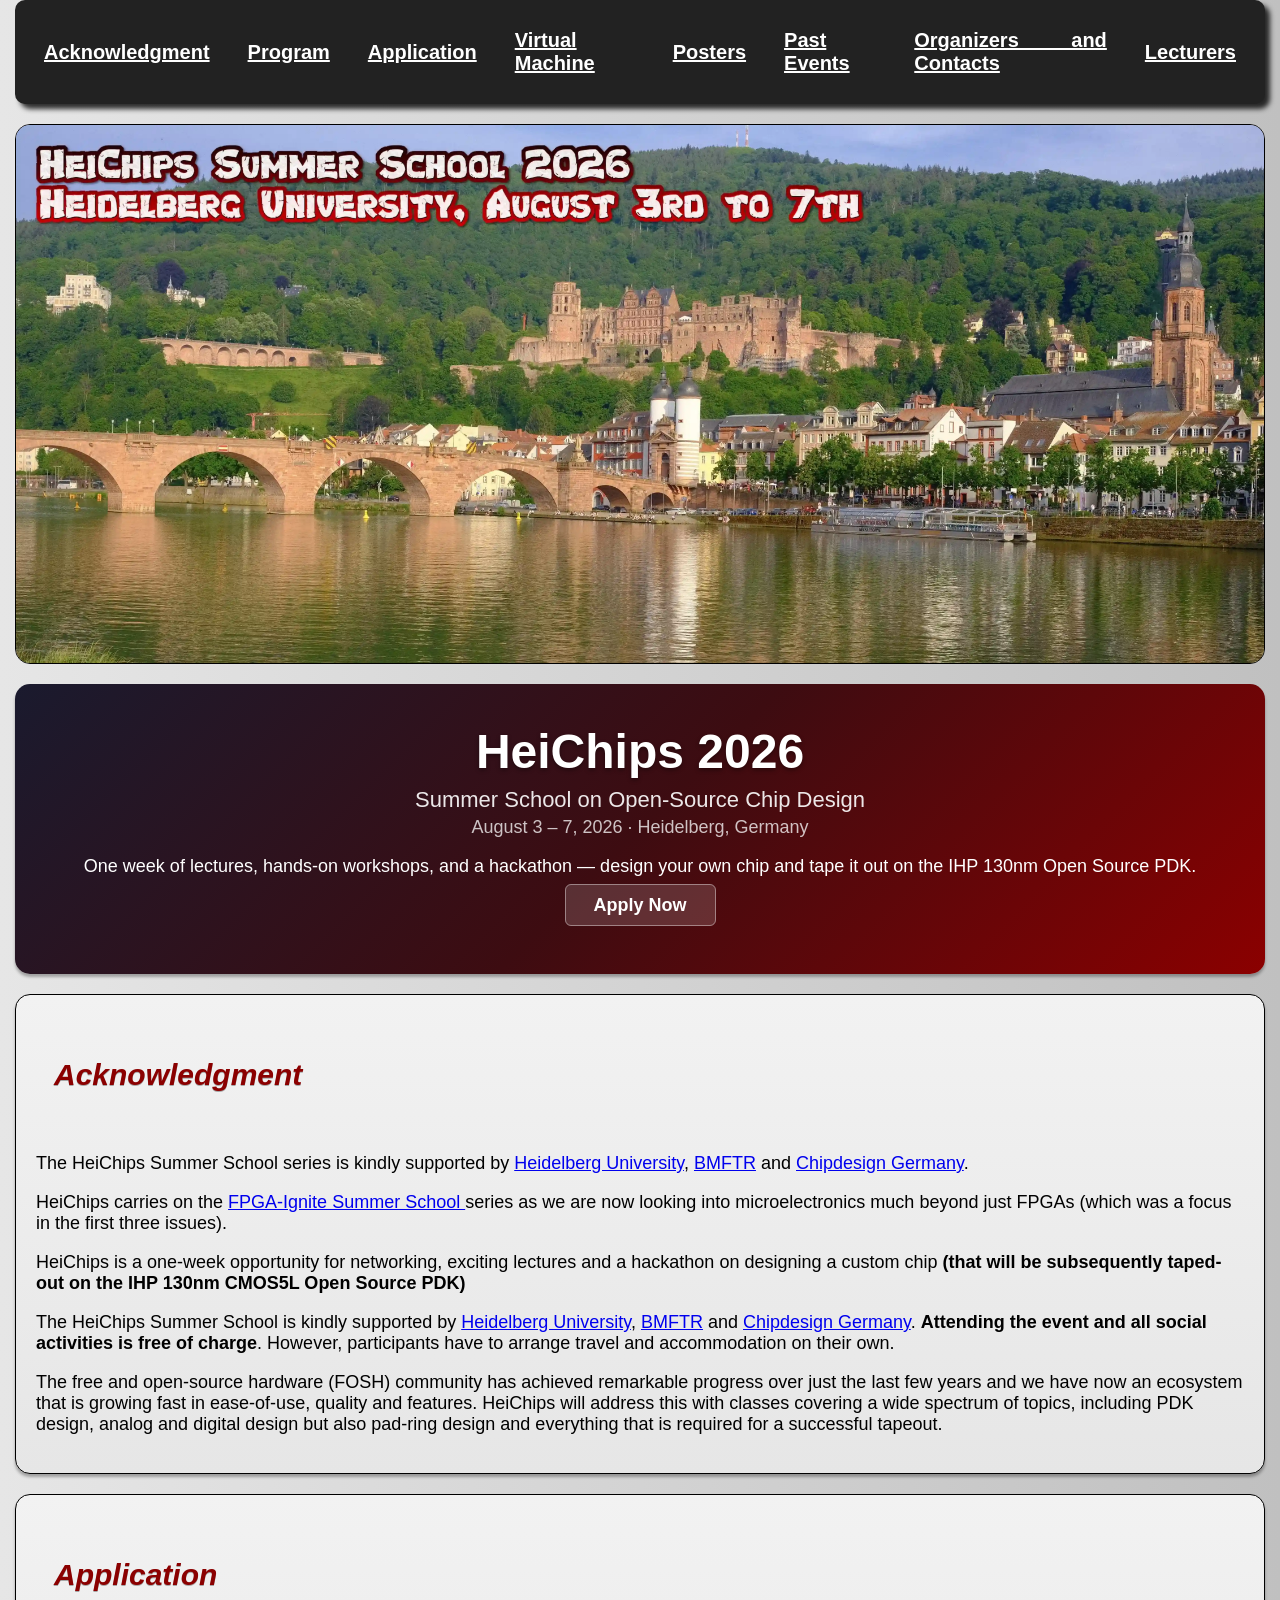
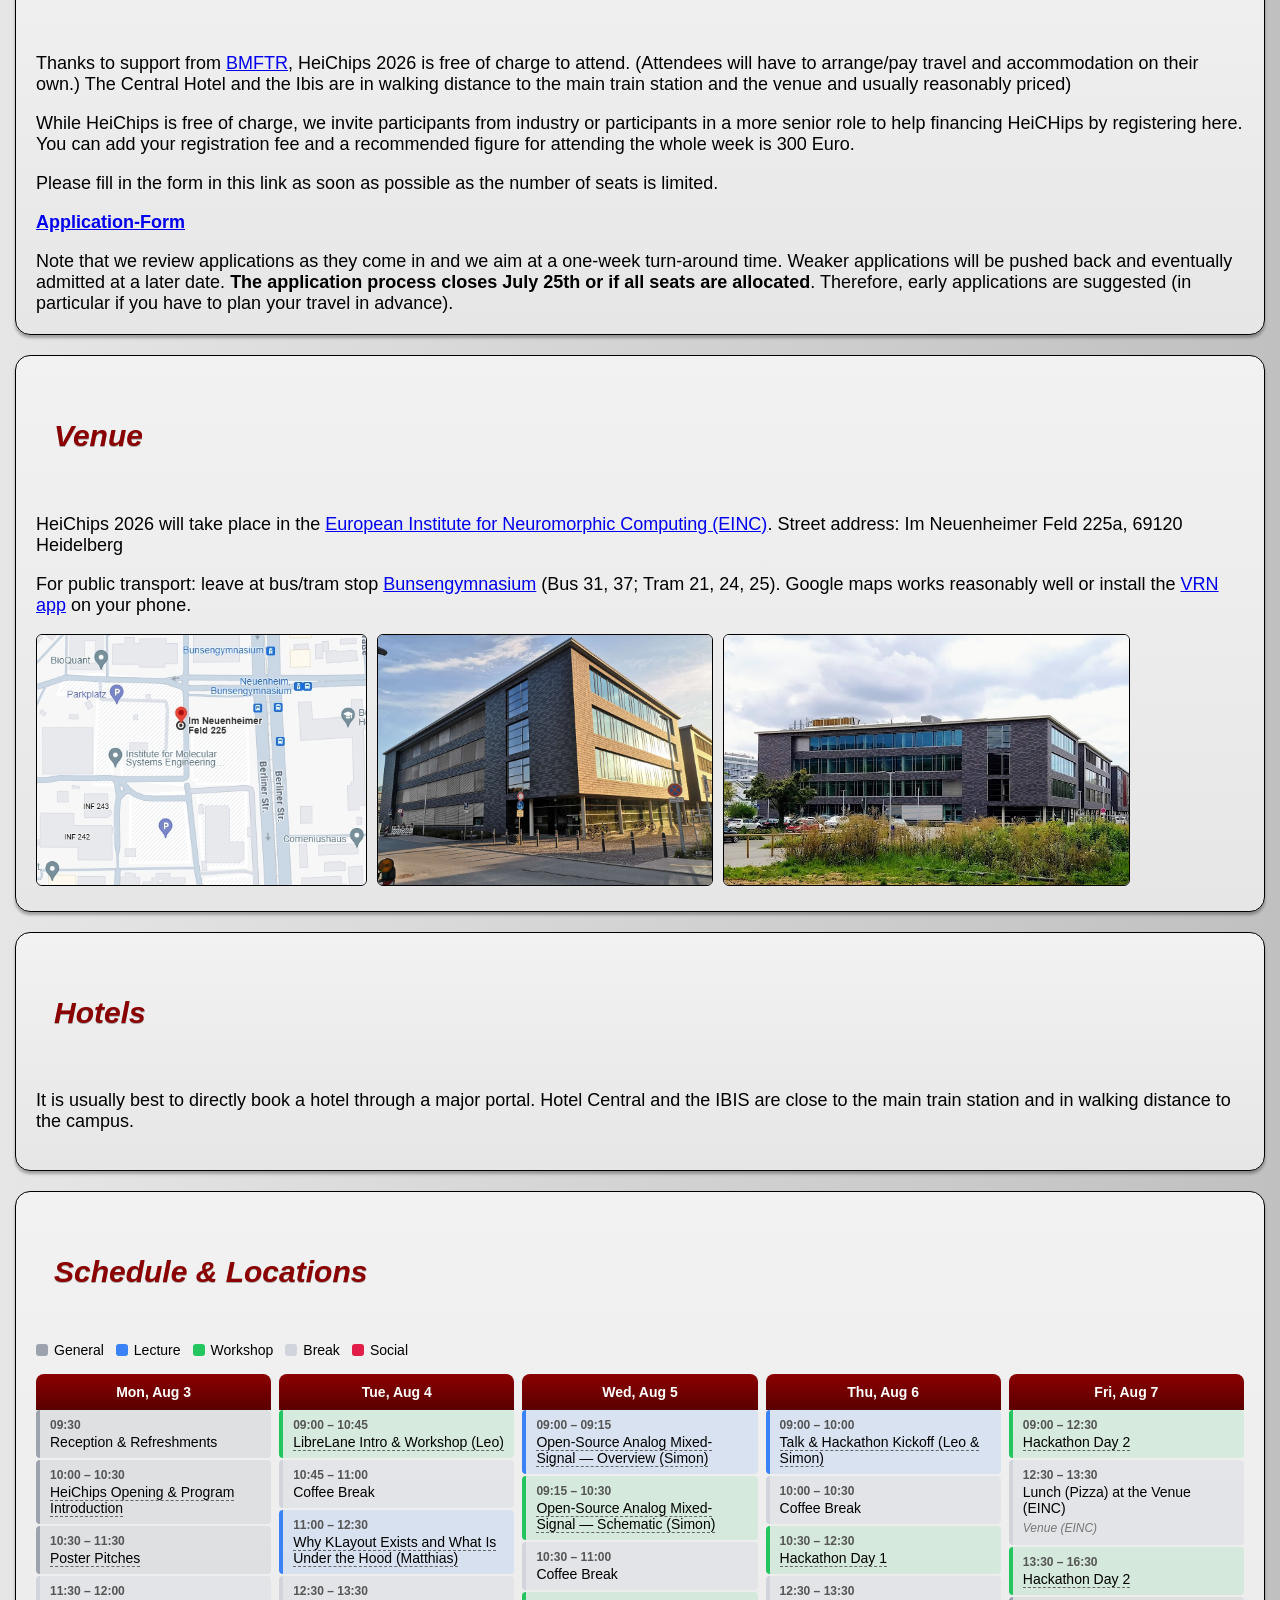
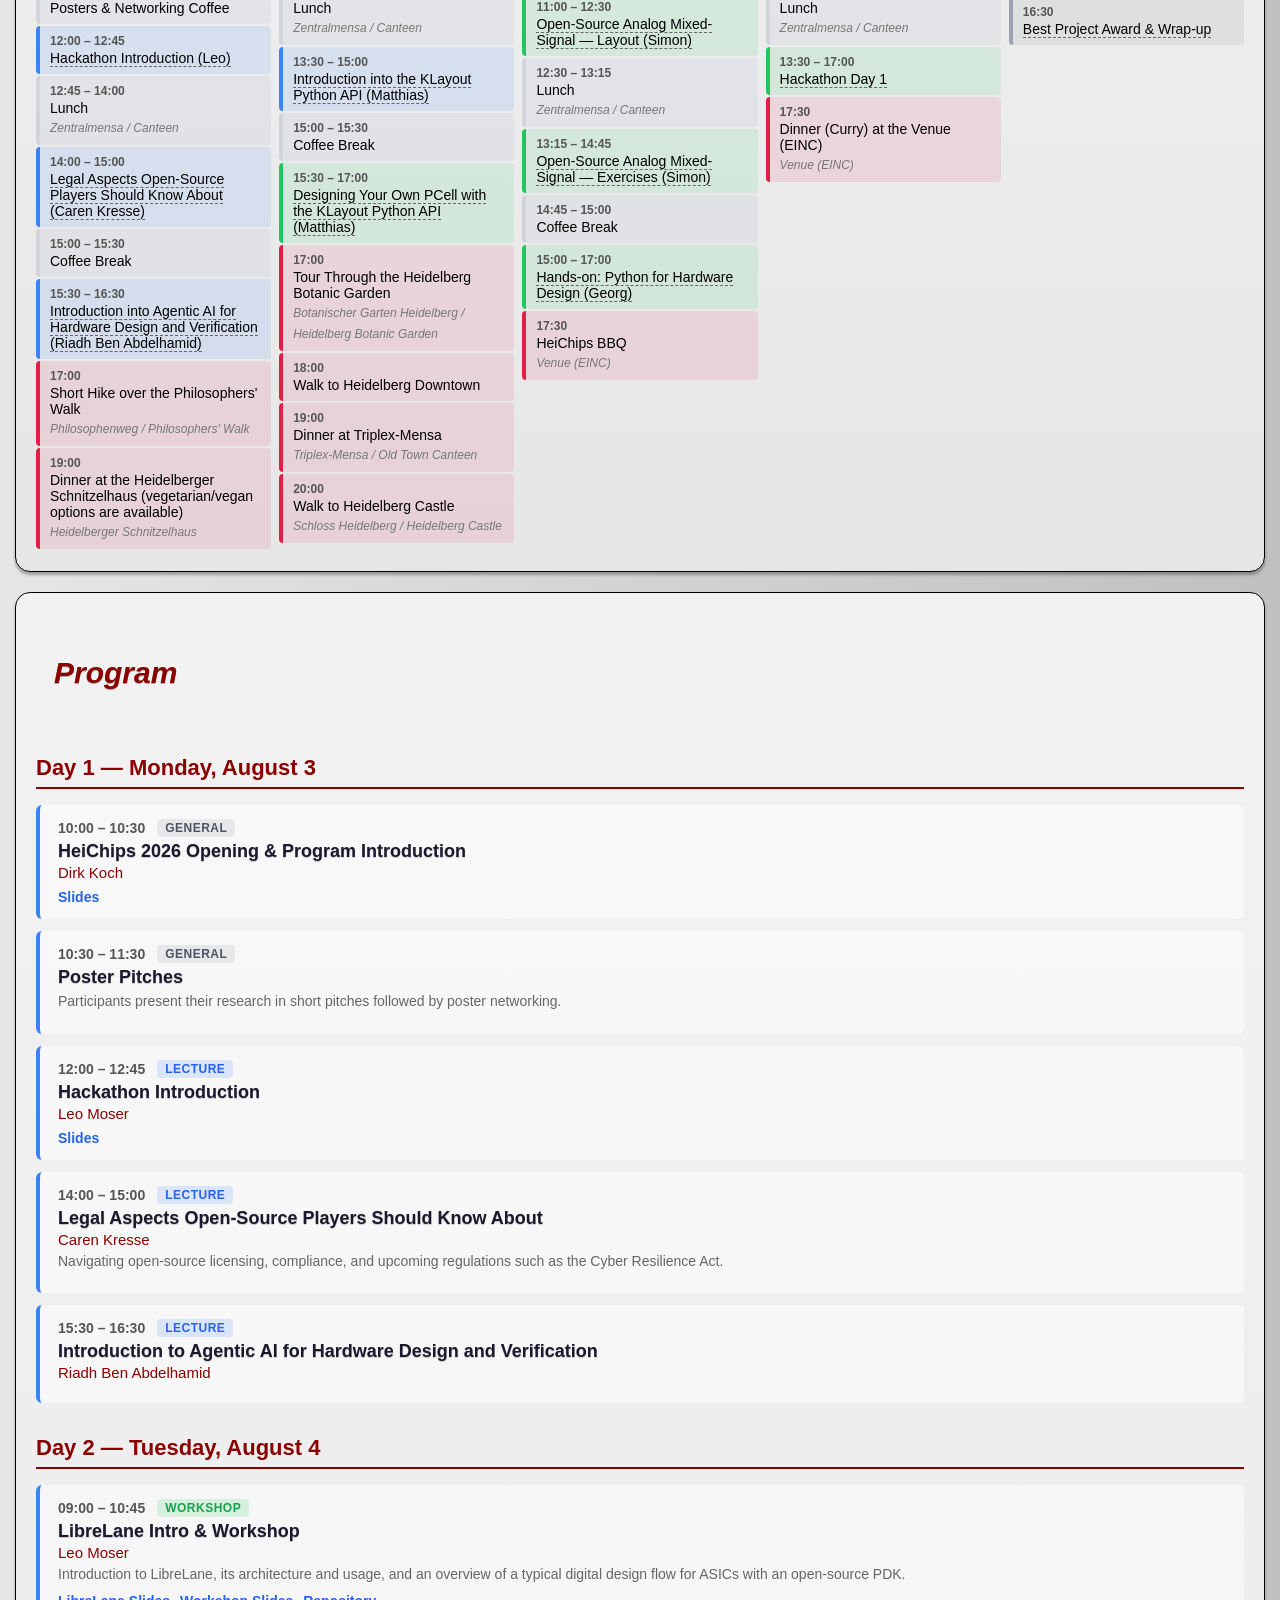
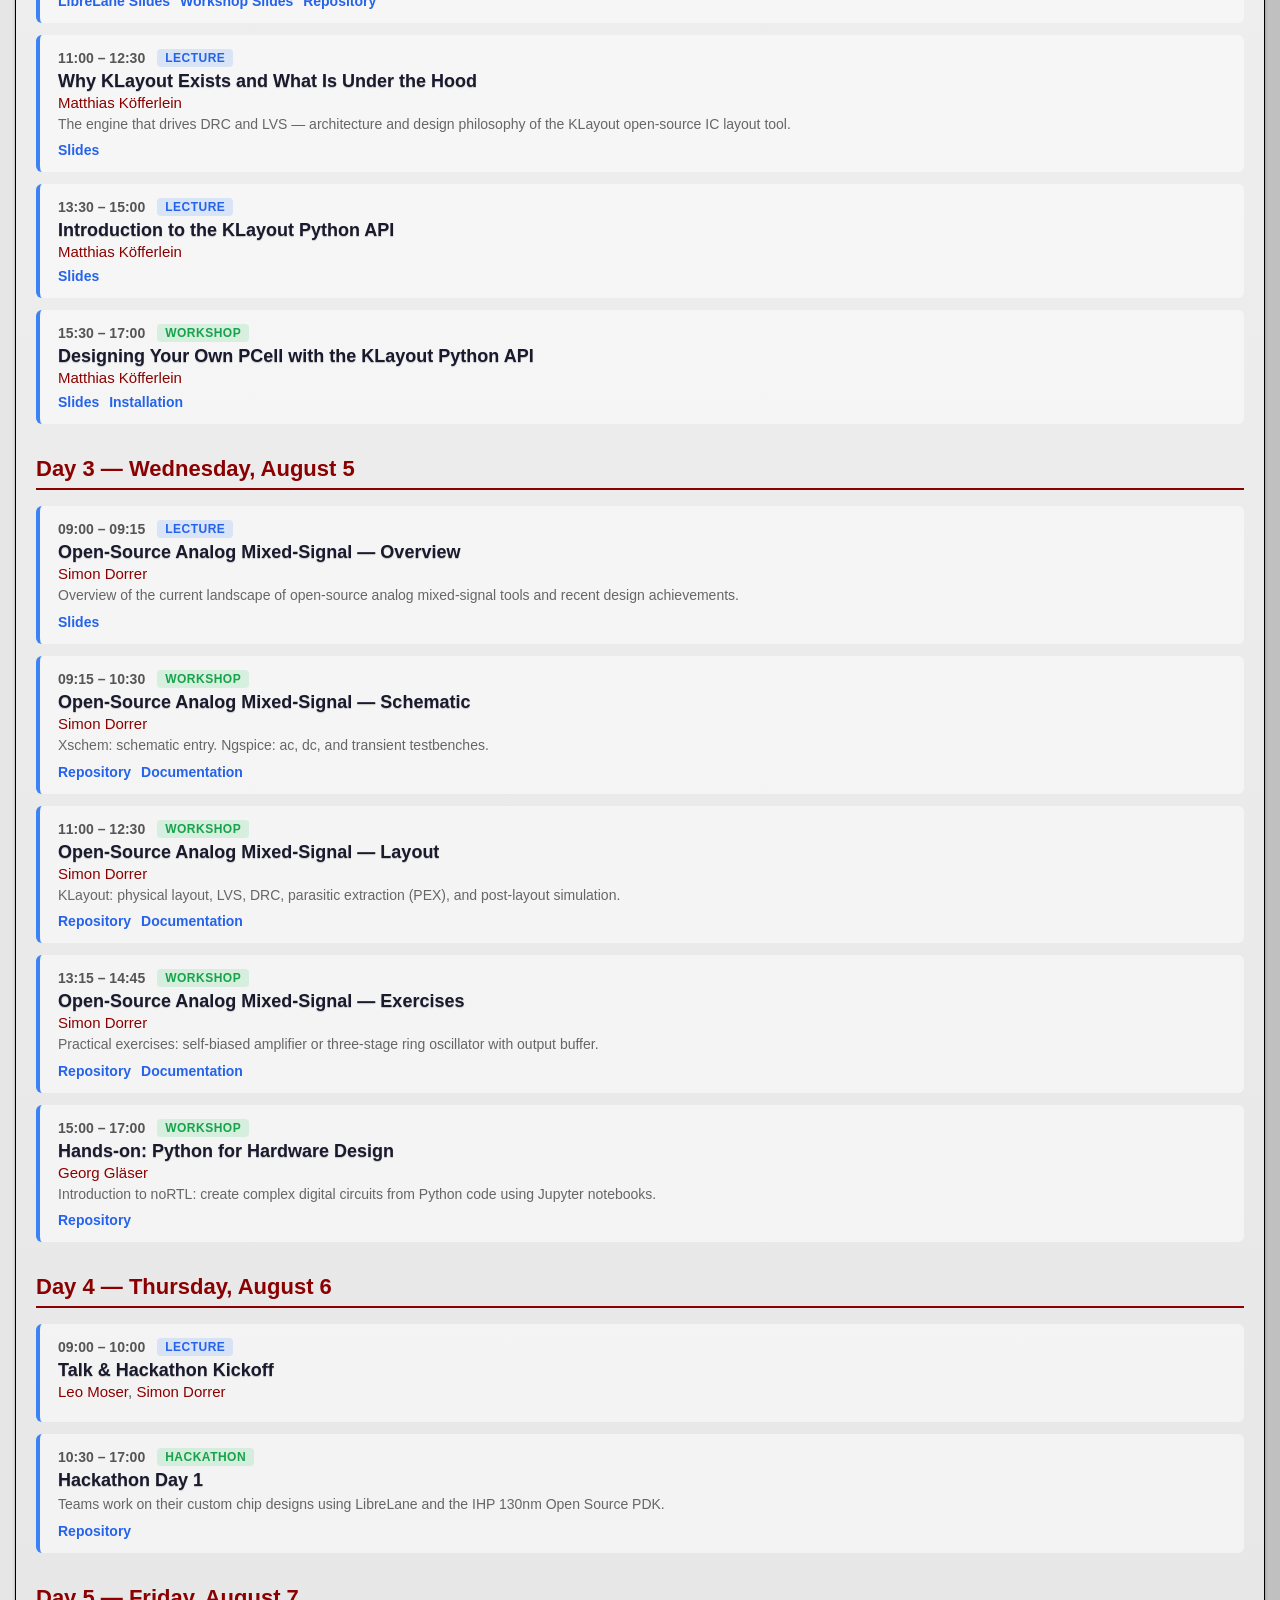
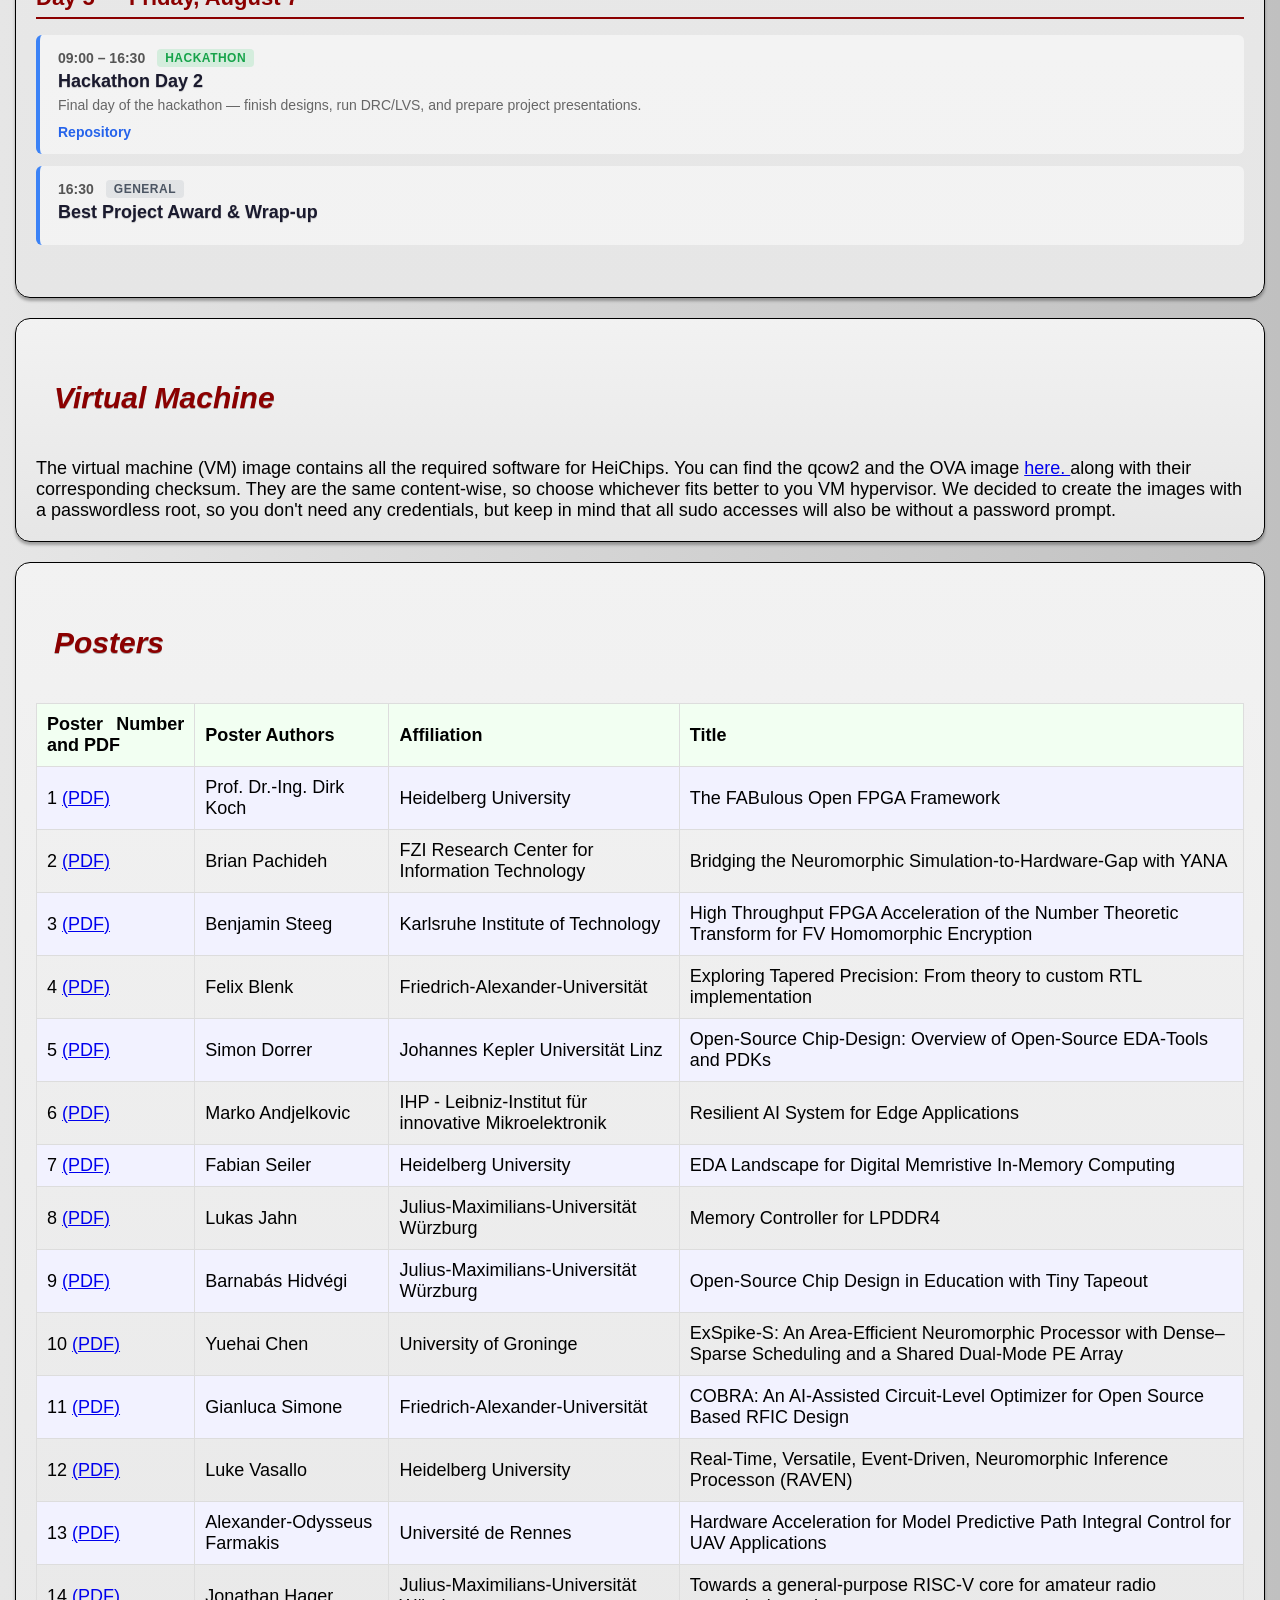
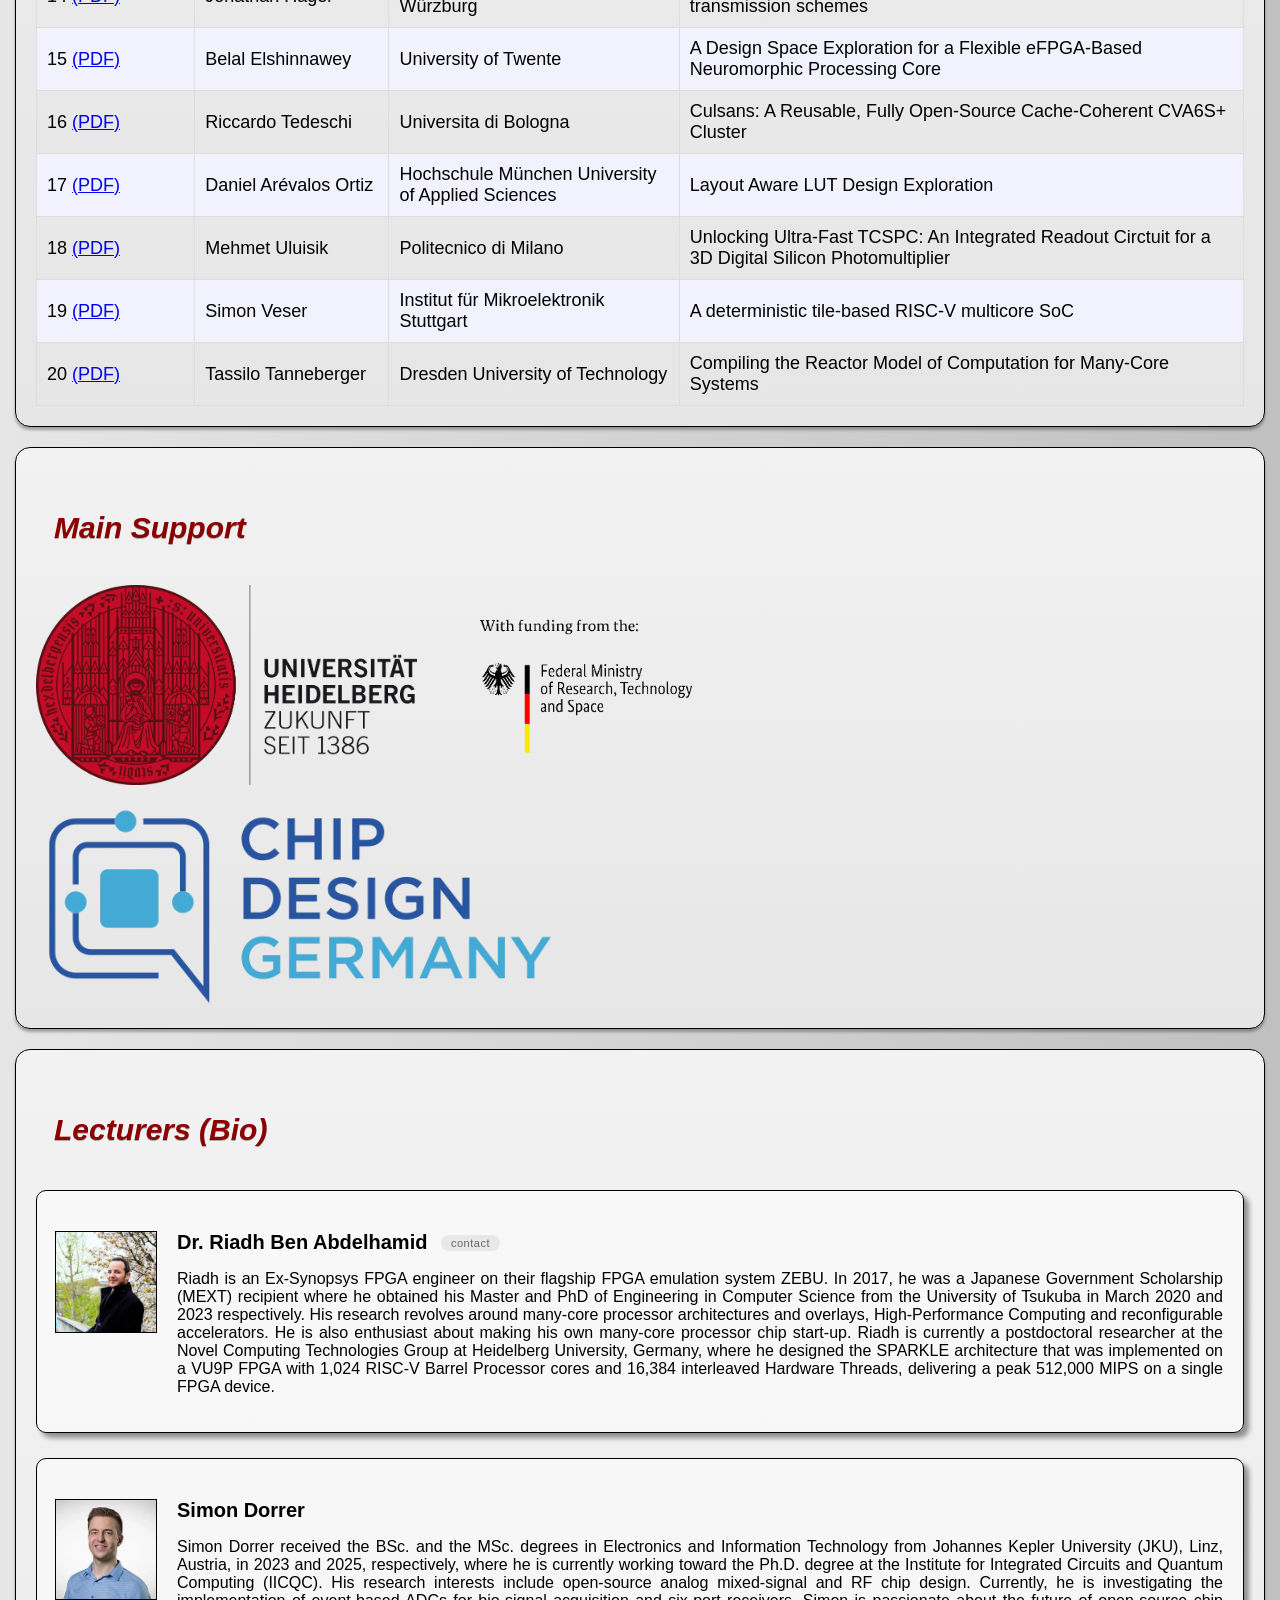
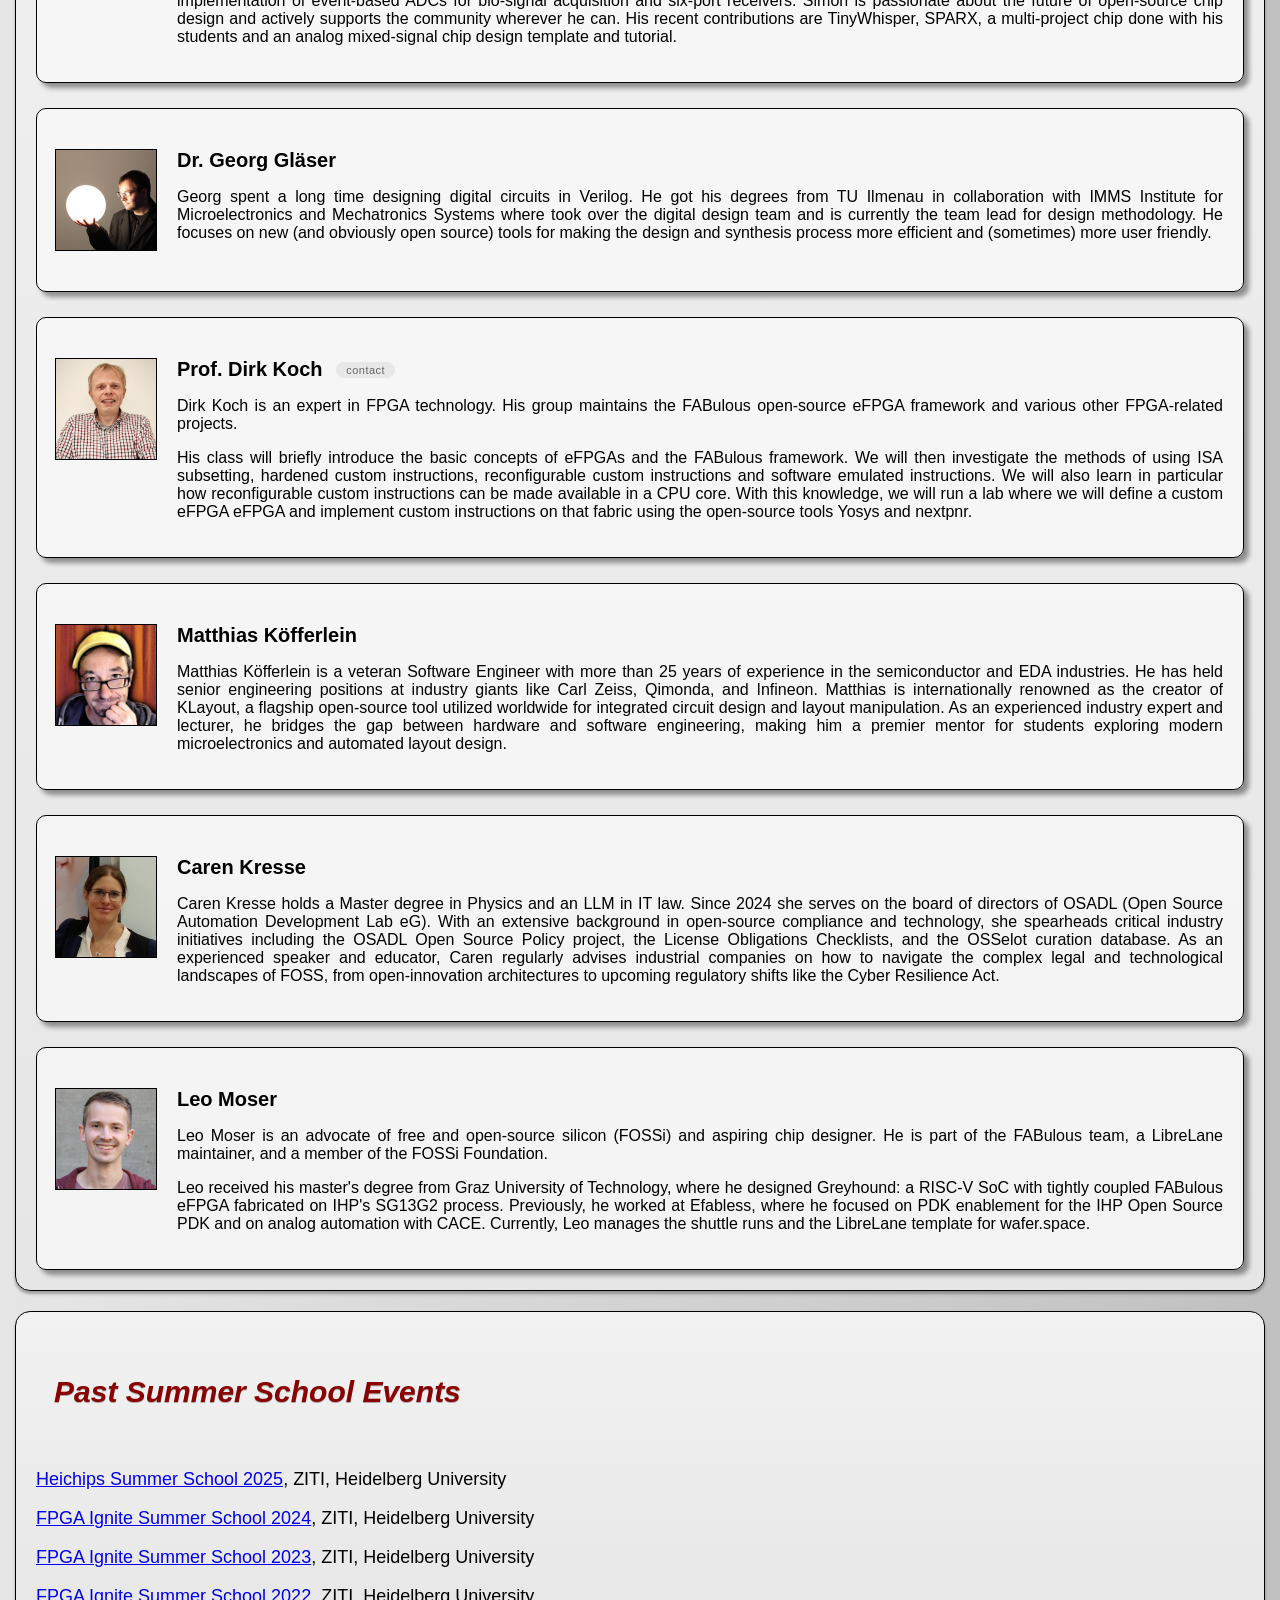
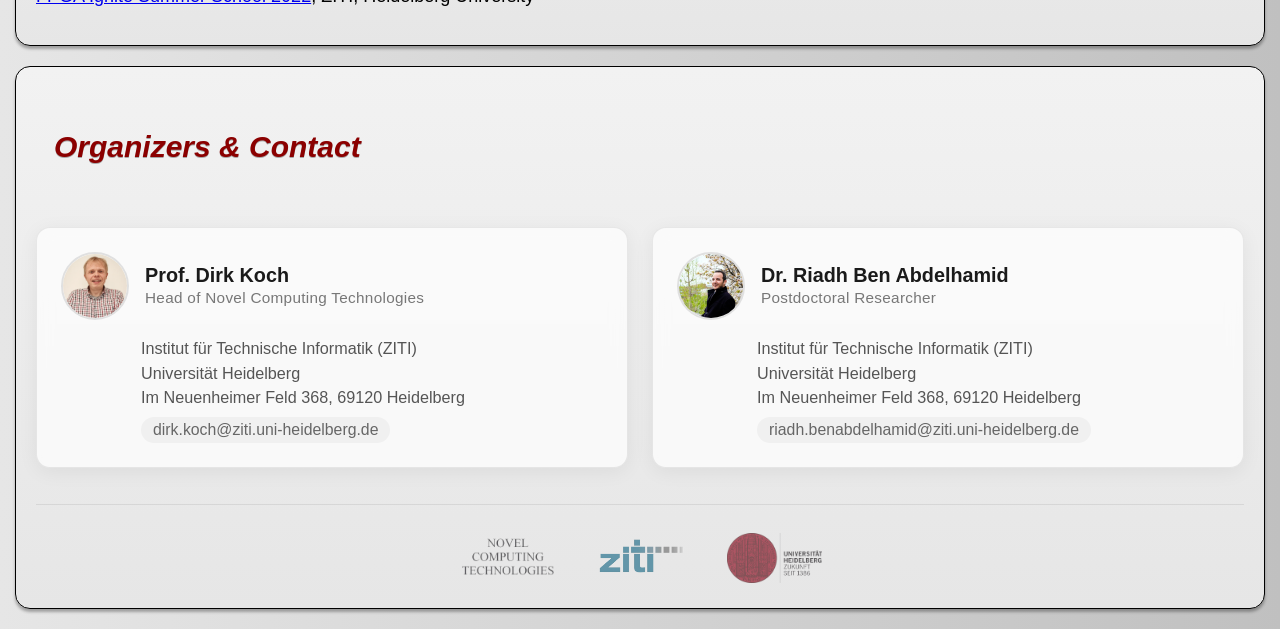
==== index.html @ 3fbfaa00 "Add workshop link Signed-off-by: Leo Moser <leomoser99@gmail.com>" ====
<!DOCTYPE html>
<html lang="en">

<head>
    <meta charset="UTF-8">
    <meta name="viewport" content="width=device-width, initial-scale=1.0">
    <title> HeiChips 2026</title>
    <link rel="stylesheet" href="styles.css">
</head>

<body>

    <!-- Banner image placeholder -->

    <nav class="title-banner">
        <a href="#ack-section" class="nav-link">Acknowledgment</a>
        <a href="#program-section" class="nav-link">Program</a>
        <a href="#hero-section" class="nav-link">Application</a>
        <!--a href="#instructions-section" class="nav-link">Instructions</a-->
        <!--a href="#tools-section" class="nav-link">Tools</a-->
        <a href="#vm-section" class="nav-link">Virtual Machine</a>
        <a href="#posters-section" class="nav-link">Posters</a>
        <a href="#past-events-section" class="nav-link">Past Events</a>
        <!--a href="#award-section" class="nav-link">Hackathon Projects</a-->
        <!--a href="#venue-section" class="nav-link">Venue</a-->
        <a href="#organizers-section" class="nav-link">Organizers and Contacts</a>
        <!--a href="#contact-section" class="nav-link">Contact</a-->
        <a href="#lecturers-section" class="nav-link">Lecturers</a>
        <!--a href="#impressions-section" class="nav-link">Impressions</a-->
    </nav>
    <img class="banner-image" src="./logos/bgimage_lq.webp" alt="Banner Image">

    <!-- Hero / Landing -->
    <section id="hero-section" class="wave-animation hero">
        <h1>HeiChips 2026</h1>
        <p class="hero-subtitle">Summer School on Open-Source Chip Design</p>
        <p class="hero-details">August 3 &ndash; 7, 2026 &middot; Heidelberg, Germany</p>
        <p>One week of lectures, hands-on workshops, and a hackathon &mdash; design your own chip and tape it out on the
            IHP 130nm Open Source PDK.</p>
        <p><b><a href="https://forms.gle/pP1UxR2B7jatKiFt7" target="_blank">Apply Now</a></b></p>
    </section>

    <!-- Acknowledgment -->
    <section id="ack-section" class="wave-animation">
        <h2>Acknowledgment</h2>
        <p>The HeiChips Summer School series is kindly supported by <a
                href="https://www.uni-heidelberg.de/en">Heidelberg
                University</a>, <a href="https://www.bmbf.de/EN/Home/home_node.html">BMFTR</a>
            and <a href="https://www.chipdesign-germany.de/en/">Chipdesign
                Germany</a>.</p>
        <p>HeiChips carries on the <a href=https://fpga-ignite.github.io />
            FPGA-Ignite Summer School </a> series as we are now looking into
            microelectronics much beyond just FPGAs (which was a focus in
            the first three issues).</p>

        <p>HeiChips is a one-week opportunity for networking, exciting lectures and a hackathon on designing a custom
            chip <b>(that will be subsequently taped-out on the IHP 130nm CMOS5L Open Source PDK)</b></p>

        <p>The HeiChips Summer School is kindly supported by <a href=https://www.uni-heidelberg.de/en>Heidelberg
                University</a>, <a href=https://www.bmbf.de/EN/Home/home_node.html>BMFTR</a>
            and <a href="https://www.chipdesign-germany.de/en/">Chipdesign
                Germany</a>. <b>Attending the event and all social activities is free of charge</b>. However,
            participants have to arrange travel and accommodation on their own.

        <p>The free and open-source hardware (FOSH) community has achieved remarkable progress over just the last few
            years and we have now an ecosystem that is growing fast in ease-of-use, quality and features. HeiChips will
            address this with classes covering a wide spectrum of topics, including PDK design, analog and digital
            design but also pad-ring design and everything that is required for a successful tapeout. </p>
    </section>

    <!-- Application -->
    <section id="application-section" class="wave-animation">
        <h2>Application</h2>
        <p> Thanks to support from <a href="https://www.bmbf.de/EN/Home/home_node.html">BMFTR</a>, HeiChips 2026 is free
            of charge to attend. (Attendees will have to arrange/pay travel and accommodation on their own.) The Central
            Hotel and the Ibis are in walking distance to the main train station and the venue and usually reasonably
            priced) </p>
        <p>While HeiChips is free of charge, we invite participants from industry or participants in a more senior role
            to help financing HeiCHips by registering here. You can add your registration fee and a recommended figure
            for attending the whole week is 300 Euro. </p>
        <p> Please fill in the form in this link as soon as possible as the number of seats is limited.</p>
        <p><b><a href="https://forms.gle/pP1UxR2B7jatKiFt7" target="_blank">Application-Form</a></b></p>

        Note that we review applications as they come in and we aim at a one-week turn-around time. Weaker applications
        will be pushed back and eventually admitted at a later date. <b>The application process closes July 25th or if
            all seats are allocated</b>. Therefore, early applications are suggested (in particular if you have to plan
        your travel in advance).
    </section>

    <!-- Venue -->
    <section id="venue-section" class="wave-animation">
        <div>
            <h2>Venue</h2>
            <p> HeiChips 2026 will take place in the <a href="https://www.kip.uni-heidelberg.de/einc/"
                    target="_blank">European Institute for Neuromorphic Computing (EINC)</a>. Street address: Im
                Neuenheimer Feld 225a, 69120 Heidelberg</p>
            <p>For public transport: leave at bus/tram stop <a
                    href="https://maps.app.goo.gl/uW7NAToGvAod9fEv8">Bunsengymnasium</a> (Bus 31, 37; Tram 21, 24, 25).
                Google maps works reasonably well or install the <a
                    href="https://www.vrn.de/service/apps/companion/index.html">VRN app</a> on your phone.</p>
        </div>
        <div class="venue-image-container">
            <a href="https://maps.app.goo.gl/hdYJLKHhZwVGu2yd6" target="_blank">
                <img src="images/map.jpeg" alt="map">
            </a>
            <img src="images/venue24-1.JPEG" alt="venue">
            <img src="images/venue24.jpg" alt="venue">
        </div>
        </div>
    </section>

    <!-- Hotels -->
    <section id="hotel-section" class="wave-animation">
        <h2>Hotels</h2>
        <p>It is usually best to directly book a hotel through a major portal.
            Hotel Central and the IBIS are close to the main train station and in walking distance to the campus.
    </section>

    <!-- Instructions -->
    <!--section id="instructions-section" class="wave-animation">
	    <h2>Instructions</h2> 
	    <p> The virtual machine image contains all the required software for the summer school. Here, you can find the instructions on downloading and installing Virtual Machine software like VirtualBox and KVM/QEMU as well as the corresponding VM-images.</p>

	    <h5>Quick notes on the installation of Virtual Machines (Virtual Box and KVM/QEMU)</h5>
	    <ol>
		    <li><h4> Virtual Machine Software (Host)</h4>

            The virtual machine (VM) image is available in VDI-format for VirtualBox and QCOW2-Format for KVM/QEMU.
            
            If you have already VirtualBox or KVM/QEMU installed, continue to (2).
            
            Decide which virtual machine software to install. If unsure, use VirtualBox (easier installation).
            
            Download VirtualBox for your system here:
	    <a href="https://www.virtualbox.org/wiki/Downloads" target="_blank">Download links for VirtualBox</a> (Install and follow the instructions in the link provided).</li>

            
	    <h5>Link for the Virtual Machine Images:</h5>
            The VM-image is available in two formats. You need only the one that fits to the virtual machine software that you installed.
	    The Virtual Machine image is compressed in 7zip format and available as a Virtual Box Image (VDI) and KVM (QCOW), get it here:
            
	    <br>Compressed KVM VM-image:</h6> <a href="https://www.dropbox.com/scl/fi/w1grfcv5zhyitpwg1jcuw/summer_school_2024.qcow2-Hiko.7z?rlkey=eikp90srp7mzcotrgzlcpclyl&dl=0" target="_blank">KVM link</a>
	    <br>Compressed VDI VM-image:</h6> <a href="https://www.dropbox.com/scl/fi/b5xlqjrock0hmgvulak3i/summer_school_2024.vdi-Hiko.7z?rlkey=7jyd377ioueiwaavf63n0ini1&dl=0" target="_blank">VDI link</a>

		    <li><h4>Extract Virtual Machine</h4>
	    The VM needs to be extracted before starting. If you haven't 7zip installed, install it using the appropriate binary provided in the package (linux, macos, windows, 32- and 64-bit). You can download 7-zip from here: <a href="https://www.7-zip.org/download.html" target="_blank">Download links for 7-zip</a>
            
	    Then extract the image using 7zip. </li>
            
            
		    <li><h4> Start Virtual Machine</h4>
            
			    Using the virtual machine software you chose, create a new virtual machine wich has at least Two CPUs and 20GB of RAM (more is better), and open the corresponding image. Then, start the virtual machine and you should see the Debian-system booting to the graphical login screen.  Done!<br>To log into the VM use:
			    <br><b>Username:</b> user
			    <br><b>Password/root password:</b> FPGAIgnite </li>
            </ol>
            

    </section-->

    <!-- Schedule -->
    <section id="schedule-section" class="wave-animation">
        <h2>Schedule & Locations</h2>
        <div class="cal-legend">
            <span class="cal-legend-item"><span class="cal-dot cal-cat-general"></span>General</span>
            <span class="cal-legend-item"><span class="cal-dot cal-cat-lecture"></span>Lecture</span>
            <span class="cal-legend-item"><span class="cal-dot cal-cat-workshop"></span>Workshop</span>
            <span class="cal-legend-item"><span class="cal-dot cal-cat-break"></span>Break</span>
            <span class="cal-legend-item"><span class="cal-dot cal-cat-social"></span>Social</span>
        </div>
        <div class="cal-tabs">
            <button class="cal-tab active" onclick="showDay('mon')">Mon<br><span>Aug 3</span></button>
            <button class="cal-tab" onclick="showDay('tue')">Tue<br><span>Aug 4</span></button>
            <button class="cal-tab" onclick="showDay('wed')">Wed<br><span>Aug 5</span></button>
            <button class="cal-tab" onclick="showDay('thu')">Thu<br><span>Aug 6</span></button>
            <button class="cal-tab" onclick="showDay('fri')">Fri<br><span>Aug 7</span></button>
        </div>
        <div class="cal-grid">
            <!-- Monday -->
            <div class="cal-day active" id="day-mon" data-day="mon">
                <div class="cal-day-header">Mon, Aug 3</div>
                <div class="cal-slot cal-cat-general">
                    <span class="cal-time">09:30</span>
                    <span class="cal-title">Reception &amp; Refreshments</span>

                </div>
                <div class="cal-slot cal-cat-general">
                    <span class="cal-time">10:00 – 10:30</span>
                    <span class="cal-title">
                        <a href="#prog-opening" class="schedule-link">HeiChips Opening &amp; Program Introduction</a>
                    </span>
                </div>
                <div class="cal-slot cal-cat-general">
                    <span class="cal-time">10:30 – 11:30</span>
                    <span class="cal-title">
                        <a href="#prog-pitches" class="schedule-link">Poster Pitches</a>
                    </span>
                </div>
                <div class="cal-slot cal-cat-break">
                    <span class="cal-time">11:30 – 12:00</span>
                    <span class="cal-title">Posters &amp; Networking Coffee</span>

                </div>
                <div class="cal-slot cal-cat-lecture">
                    <span class="cal-time">12:00 – 12:45</span>
                    <span class="cal-title">
                        <a href="#prog-hackathon-intro" class="schedule-link">Hackathon Introduction (Leo)</a>
                    </span>
                </div>
                <div class="cal-slot cal-cat-break">
                    <span class="cal-time">12:45 – 14:00</span>
                    <span class="cal-title">Lunch</span>
                    <span class="cal-location">
                        <a href="https://maps.app.goo.gl/168wNVqGQGwdeBGw6" target="_blank"
                            rel="noopener noreferrer">Zentralmensa / Canteen</a>
                    </span>
                </div>
                <div class="cal-slot cal-cat-lecture">
                    <span class="cal-time">14:00 – 15:00</span>
                    <span class="cal-title">
                        <a href="#prog-legal" class="schedule-link">Legal Aspects Open-Source Players Should Know About
                            (Caren Kresse)</a>
                    </span>
                </div>
                <div class="cal-slot cal-cat-break">
                    <span class="cal-time">15:00 – 15:30</span>
                    <span class="cal-title">Coffee Break</span>

                </div>
                <div class="cal-slot cal-cat-lecture">
                    <span class="cal-time">15:30 – 16:30</span>
                    <span class="cal-title">
                        <a href="#prog-agentic-ai" class="schedule-link">Introduction into Agentic AI for Hardware
                            Design and Verification (Riadh Ben Abdelhamid)</a>
                    </span>
                </div>
                <div class="cal-slot cal-cat-social">
                    <span class="cal-time">17:00</span>
                    <span class="cal-title">Short Hike over the Philosophers' Walk</span>
                    <span class="cal-location">
                        <a href="https://maps.app.goo.gl/7XNCVCQ8eh8ptqGh7" target="_blank"
                            rel="noopener noreferrer">Philosophenweg / Philosophers' Walk</a>
                    </span>
                </div>
                <div class="cal-slot cal-cat-social">
                    <span class="cal-time">19:00</span>
                    <span class="cal-title">Dinner at the Heidelberger Schnitzelhaus (vegetarian/vegan options are available)</span>
                    <span class="cal-location">
                        <a href="https://maps.app.goo.gl/UCEihFMjAbPAGcpM9" target="_blank"
                            rel="noopener noreferrer">Heidelberger Schnitzelhaus</a>
                    </span>
                </div>
            </div>
            <!-- Tuesday -->
            <div class="cal-day" id="day-tue" data-day="tue">
                <div class="cal-day-header">Tue, Aug 4</div>
                <div class="cal-slot cal-cat-workshop">
                    <span class="cal-time">09:00 – 10:45</span>
                    <span class="cal-title">
                        <a href="#prog-librelane" class="schedule-link">LibreLane Intro &amp; Workshop (Leo)</a>
                    </span>
                </div>
                <div class="cal-slot cal-cat-break">
                    <span class="cal-time">10:45 – 11:00</span>
                    <span class="cal-title">Coffee Break</span>

                </div>
                <div class="cal-slot cal-cat-lecture">
                    <span class="cal-time">11:00 – 12:30</span>
                    <span class="cal-title">
                        <a href="#prog-klayout-intro" class="schedule-link">Why KLayout Exists and What Is Under the
                            Hood (Matthias)</a>
                    </span>
                </div>
                <div class="cal-slot cal-cat-break">
                    <span class="cal-time">12:30 – 13:30</span>
                    <span class="cal-title">Lunch</span>
                    <span class="cal-location">
                        <a href="https://maps.app.goo.gl/168wNVqGQGwdeBGw6" target="_blank"
                            rel="noopener noreferrer">Zentralmensa / Canteen</a>
                    </span>
                </div>
                <div class="cal-slot cal-cat-lecture">
                    <span class="cal-time">13:30 – 15:00</span>
                    <span class="cal-title">
                        <a href="#prog-klayout-api" class="schedule-link">Introduction into the KLayout Python API
                            (Matthias)</a>
                    </span>
                </div>
                <div class="cal-slot cal-cat-break">
                    <span class="cal-time">15:00 – 15:30</span>
                    <span class="cal-title">Coffee Break</span>

                </div>
                <div class="cal-slot cal-cat-workshop">
                    <span class="cal-time">15:30 – 17:00</span>
                    <span class="cal-title">
                        <a href="#prog-klayout-pcell" class="schedule-link">Designing Your Own PCell with the KLayout
                            Python API (Matthias)</a>
                    </span>
                </div>
                <div class="cal-slot cal-cat-social">
                    <span class="cal-time">17:00</span>
                    <span class="cal-title">Tour Through the Heidelberg Botanic Garden</span>
                    <span class="cal-location">
                        <a href="https://maps.app.goo.gl/cp3hMNBdnejx39T4A" target="_blank"
                            rel="noopener noreferrer">Botanischer Garten Heidelberg / Heidelberg Botanic Garden</a>
                    </span>
                </div>
                <div class="cal-slot cal-cat-social">
                    <span class="cal-time">18:00</span>
                    <span class="cal-title">Walk to Heidelberg Downtown</span>
                </div>
                <div class="cal-slot cal-cat-social">
                    <span class="cal-time">19:00</span>
                    <span class="cal-title">Dinner at Triplex-Mensa</span>
                    <span class="cal-location">
                        <a href="https://maps.app.goo.gl/ZLTveNZha1d61MtU7" target="_blank"
                            rel="noopener noreferrer">Triplex-Mensa / Old Town Canteen</a>
                    </span>
                </div>
                <div class="cal-slot cal-cat-social">
                    <span class="cal-time">20:00</span>
                    <span class="cal-title">Walk to Heidelberg Castle</span>
                    <span class="cal-location">
                        <a href="https://maps.app.goo.gl/NLJVw1auDhL4321y5" target="_blank"
                            rel="noopener noreferrer">Schloss Heidelberg / Heidelberg Castle</a>
                    </span>
                </div>
            </div>
            <!-- Wednesday -->
            <div class="cal-day" id="day-wed" data-day="wed">
                <div class="cal-day-header">Wed, Aug 5</div>
                <div class="cal-slot cal-cat-lecture">
                    <span class="cal-time">09:00 – 09:15</span>
                    <span class="cal-title">
                        <a href="#prog-ams-overview" class="schedule-link">Open-Source Analog Mixed-Signal &mdash;
                            Overview (Simon)</a>
                    </span>
                </div>
                <div class="cal-slot cal-cat-workshop">
                    <span class="cal-time">09:15 – 10:30</span>
                    <span class="cal-title">
                        <a href="#prog-ams-schematic" class="schedule-link">Open-Source Analog Mixed-Signal &mdash;
                            Schematic (Simon)</a>
                    </span>
                </div>
                <div class="cal-slot cal-cat-break">
                    <span class="cal-time">10:30 – 11:00</span>
                    <span class="cal-title">Coffee Break</span>

                </div>
                <div class="cal-slot cal-cat-workshop">
                    <span class="cal-time">11:00 – 12:30</span>
                    <span class="cal-title">
                        <a href="#prog-ams-layout" class="schedule-link">Open-Source Analog Mixed-Signal &mdash; Layout
                            (Simon)</a>
                    </span>
                </div>
                <div class="cal-slot cal-cat-break">
                    <span class="cal-time">12:30 – 13:15</span>
                    <span class="cal-title">Lunch</span>
                    <span class="cal-location">
                        <a href="https://maps.app.goo.gl/168wNVqGQGwdeBGw6" target="_blank"
                            rel="noopener noreferrer">Zentralmensa / Canteen</a>
                    </span>
                </div>
                <div class="cal-slot cal-cat-workshop">
                    <span class="cal-time">13:15 – 14:45</span>
                    <span class="cal-title">
                        <a href="#prog-ams-exercises" class="schedule-link">Open-Source Analog Mixed-Signal &mdash;
                            Exercises (Simon)</a>
                    </span>
                </div>
                <div class="cal-slot cal-cat-break">
                    <span class="cal-time">14:45 – 15:00</span>
                    <span class="cal-title">Coffee Break</span>

                </div>
                <div class="cal-slot cal-cat-workshop">
                    <span class="cal-time">15:00 – 17:00</span>
                    <span class="cal-title">
                        <a href="#prog-python-hw" class="schedule-link">Hands-on: Python for Hardware Design (Georg)</a>
                    </span>
                </div>
                <div class="cal-slot cal-cat-social">
                    <span class="cal-time">17:30</span>
                    <span class="cal-title">HeiChips BBQ</span>
                    <span class="cal-location">
                        <a href="https://maps.app.goo.gl/7FZHhx7gFCVAC1fu6" target="_blank"
                            rel="noopener noreferrer">Venue (EINC)</a>
                    </span>
                </div>
            </div>
            <!-- Thursday -->
            <div class="cal-day" id="day-thu" data-day="thu">
                <div class="cal-day-header">Thu, Aug 6</div>
                <div class="cal-slot cal-cat-lecture">
                    <span class="cal-time">09:00 – 10:00</span>
                    <span class="cal-title">
                        <a href="#prog-hackathon-kickoff" class="schedule-link">Talk &amp; Hackathon Kickoff (Leo &amp;
                            Simon)</a>
                    </span>
                </div>
                <div class="cal-slot cal-cat-break">
                    <span class="cal-time">10:00 – 10:30</span>
                    <span class="cal-title">Coffee Break</span>

                </div>
                <div class="cal-slot cal-cat-workshop">
                    <span class="cal-time">10:30 – 12:30</span>
                    <span class="cal-title">
                        <a href="#prog-hackathon-thu" class="schedule-link">Hackathon Day 1</a>
                    </span>
                </div>
                <div class="cal-slot cal-cat-break">
                    <span class="cal-time">12:30 – 13:30</span>
                    <span class="cal-title">Lunch</span>
                    <span class="cal-location">
                        <a href="https://maps.app.goo.gl/168wNVqGQGwdeBGw6" target="_blank"
                            rel="noopener noreferrer">Zentralmensa / Canteen</a>
                    </span>
                </div>
                <div class="cal-slot cal-cat-workshop">
                    <span class="cal-time">13:30 – 17:00</span>
                    <span class="cal-title">
                        <a href="#prog-hackathon-thu" class="schedule-link">Hackathon Day 1</a>
                    </span>
                </div>
                <div class="cal-slot cal-cat-social">
                    <span class="cal-time">17:30</span>
                    <span class="cal-title">Dinner (Curry) at the Venue (EINC)</span>
                    <span class="cal-location">
                        <a href="https://maps.app.goo.gl/7FZHhx7gFCVAC1fu6" target="_blank"
                            rel="noopener noreferrer">Venue (EINC)</a>
                    </span>
                </div>
            </div>
            <!-- Friday -->
            <div class="cal-day" id="day-fri" data-day="fri">
                <div class="cal-day-header">Fri, Aug 7</div>
                <div class="cal-slot cal-cat-workshop">
                    <span class="cal-time">09:00 – 12:30</span>
                    <span class="cal-title">
                        <a href="#prog-hackathon-fri" class="schedule-link">Hackathon Day 2</a>
                    </span>
                </div>
                <div class="cal-slot cal-cat-break">
                    <span class="cal-time">12:30 – 13:30</span>
                    <span class="cal-title">Lunch (Pizza) at the Venue (EINC)</span>
                    <span class="cal-location">
                        <a href="https://maps.app.goo.gl/7ogw6Fk53hZUbG597" target="_blank"
                            rel="noopener noreferrer">Venue (EINC)</a>
                    </span>
                </div>
                <div class="cal-slot cal-cat-workshop">
                    <span class="cal-time">13:30 – 16:30</span>
                    <span class="cal-title">
                        <a href="#prog-hackathon-fri" class="schedule-link">Hackathon Day 2</a>
                    </span>
                </div>
                <div class="cal-slot cal-cat-general">
                    <span class="cal-time">16:30</span>
                    <span class="cal-title">
                        <a href="#prog-award" class="schedule-link">Best Project Award &amp; Wrap-up</a>
                    </span>
                </div>
            </div>
        </div>
        <script>
            function showDay(day) {
                document.querySelectorAll('.cal-day').forEach(function (el) {
                    el.classList.remove('active');
                });
                document.querySelectorAll('.cal-tab').forEach(function (el) {
                    el.classList.remove('active');
                });
                document.getElementById('day-' + day).classList.add('active');
                document.querySelector('.cal-tab[onclick*="' + day + '"]').classList.add('active');
            }
        </script>
    </section>

    <!-- Program -->
    <section id="program-section" class="wave-animation">
        <h2>Program</h2>

        <!-- Day 1 – Monday -->
        <div class="prog-day">
            <h3 class="prog-day-title">Day 1 &mdash; Monday, August 3</h3>

            <div class="prog-entry" id="prog-opening">
                <div class="prog-header">
                    <span class="prog-time">10:00 – 10:30</span>
                    <span class="prog-type prog-type-general">General</span>
                </div>
                <h4 class="prog-title">HeiChips 2026 Opening &amp; Program Introduction</h4>
                <p class="prog-speaker"><a href="#bio-dirk-id">Dirk Koch</a></p>
                <div class="prog-materials">
                    <a href="./presentations/HeiChips_2026_intro.pdf" target="_blank">Slides</a>
                </div>
            </div>

            <div class="prog-entry" id="prog-pitches">
                <div class="prog-header">
                    <span class="prog-time">10:30 – 11:30</span>
                    <span class="prog-type prog-type-general">General</span>
                </div>
                <h4 class="prog-title">Poster Pitches</h4>
                <p class="prog-description">Participants present their research in short pitches followed by poster
                    networking.</p>
                <div class="prog-materials">
                    <!-- <a href="" target="_blank">PDF</a> | <a href="">Video</a> -->
                </div>
            </div>

            <div class="prog-entry" id="prog-hackathon-intro">
                <div class="prog-header">
                    <span class="prog-time">12:00 – 12:45</span>
                    <span class="prog-type prog-type-lecture">Lecture</span>
                </div>
                <h4 class="prog-title">Hackathon Introduction</h4>
                <p class="prog-speaker"><a href="#bio-leo-id">Leo Moser</a></p>
                <div class="prog-materials">
                    <a href="./presentations/HeiChips26 - Hackathon Intro.pdf" target="_blank">Slides</a>
                </div>
            </div>

            <div class="prog-entry" id="prog-legal">
                <div class="prog-header">
                    <span class="prog-time">14:00 – 15:00</span>
                    <span class="prog-type prog-type-lecture">Lecture</span>
                </div>
                <h4 class="prog-title">Legal Aspects Open-Source Players Should Know About</h4>
                <p class="prog-speaker"><a href="#bio-caren-id">Caren Kresse</a></p>
                <p class="prog-description">Navigating open-source licensing, compliance, and upcoming regulations such
                    as the Cyber Resilience Act.</p>
                <div class="prog-materials">
                    <!-- <a href="" target="_blank">PDF</a> | <a href="">Video</a> -->
                </div>
            </div>

            <div class="prog-entry" id="prog-agentic-ai">
                <div class="prog-header">
                    <span class="prog-time">15:30 – 16:30</span>
                    <span class="prog-type prog-type-lecture">Lecture</span>
                </div>
                <h4 class="prog-title">Introduction to Agentic AI for Hardware Design and Verification</h4>
                <p class="prog-speaker"><a href="#bio-riadh-id">Riadh Ben Abdelhamid</a></p>
                <div class="prog-materials">
                    <!-- <a href="" target="_blank">PDF</a> | <a href="">Video</a> -->
                </div>
            </div>
        </div>

        <!-- Day 2 – Tuesday -->
        <div class="prog-day">
            <h3 class="prog-day-title">Day 2 &mdash; Tuesday, August 4</h3>

            <div class="prog-entry" id="prog-librelane">
                <div class="prog-header">
                    <span class="prog-time">09:00 – 10:45</span>
                    <span class="prog-type prog-type-workshop">Workshop</span>
                </div>
                <h4 class="prog-title">LibreLane Intro &amp; Workshop</h4>
                <p class="prog-speaker"><a href="#bio-leo-id">Leo Moser</a></p>
                <p class="prog-description">Introduction to LibreLane, its architecture and usage, and an overview of a
                    typical digital design flow for ASICs with an open-source PDK.</p>
                <div class="prog-materials">
                    <a href="./presentations/HeiChips26 - LibreLane.pdf" target="_blank">LibreLane Slides</a> <a href="./presentations/HeiChips26 - Digital Workshop.pdf" target="_blank">Workshop Slides</a> <a href="https://github.com/HeiChips/heichips26-digital-workshop">Repository</a> <!-- <a href="" target="_blank">PDF</a> | <a href="">Video</a> -->
                </div>
            </div>

            <div class="prog-entry" id="prog-klayout-intro">
                <div class="prog-header">
                    <span class="prog-time">11:00 – 12:30</span>
                    <span class="prog-type prog-type-lecture">Lecture</span>
                </div>
                <h4 class="prog-title">Why KLayout Exists and What Is Under the Hood</h4>
                <p class="prog-speaker"><a href="#bio-matthias-id">Matthias Köfferlein</a></p>
                <p class="prog-description">The engine that drives DRC and LVS &mdash; architecture and design
                    philosophy of the KLayout open-source IC layout tool.</p>
                <div class="prog-materials">
                    <a href="./presentations/KLayout - under the hood.pdf" target="_blank">Slides</a> <!-- <a href="" target="_blank">PDF</a> | <a href="">Video</a> -->
                </div>
            </div>

            <div class="prog-entry" id="prog-klayout-api">
                <div class="prog-header">
                    <span class="prog-time">13:30 – 15:00</span>
                    <span class="prog-type prog-type-lecture">Lecture</span>
                </div>
                <h4 class="prog-title">Introduction to the KLayout Python API</h4>
                <p class="prog-speaker"><a href="#bio-matthias-id">Matthias Köfferlein</a></p>
                <div class="prog-materials">
                    <a href="./presentations/KLayout - Python API.pdf" target="_blank">Slides</a> <!-- <a href="" target="_blank">PDF</a> | <a href="">Video</a> -->
                </div>
            </div>

            <div class="prog-entry" id="prog-klayout-pcell">
                <div class="prog-header">
                    <span class="prog-time">15:30 – 17:00</span>
                    <span class="prog-type prog-type-workshop">Workshop</span>
                </div>
                <h4 class="prog-title">Designing Your Own PCell with the KLayout Python API</h4>
                <p class="prog-speaker"><a href="#bio-matthias-id">Matthias Köfferlein</a></p>
                <div class="prog-materials">
                    <a href="./presentations/KLayout - PCell from scratch.pdf" target="_blank">Slides</a> <a href="./presentations/KLayout Installation.pdf" target="_blank">Installation</a>
                </div>
            </div>
        </div>

        <!-- Day 3 – Wednesday -->
        <div class="prog-day">
            <h3 class="prog-day-title">Day 3 &mdash; Wednesday, August 5</h3>

            <div class="prog-entry" id="prog-ams-overview">
                <div class="prog-header">
                    <span class="prog-time">09:00 – 09:15</span>
                    <span class="prog-type prog-type-lecture">Lecture</span>
                </div>
                <h4 class="prog-title">Open-Source Analog Mixed-Signal &mdash; Overview</h4>
                <p class="prog-speaker"><a href="#bio-simon-id">Simon Dorrer</a></p>
                <p class="prog-description">Overview of the current landscape of open-source analog mixed-signal tools
                    and recent design achievements.</p>
                <div class="prog-materials">
                    <a href="./presentations/HeiChips2026_Analog-Workshop_Slides.pdf" target="_blank">Slides</a> <!-- <a href="" target="_blank">PDF</a> | <a href="">Video</a> -->
                </div>
            </div>

            <div class="prog-entry" id="prog-ams-schematic">
                <div class="prog-header">
                    <span class="prog-time">09:15 – 10:30</span>
                    <span class="prog-type prog-type-workshop">Workshop</span>
                </div>
                <h4 class="prog-title">Open-Source Analog Mixed-Signal &mdash; Schematic</h4>
                <p class="prog-speaker"><a href="#bio-simon-id">Simon Dorrer</a></p>
                <p class="prog-description">Xschem: schematic entry. Ngspice: ac, dc, and transient testbenches.</p>
                <div class="prog-materials">
                    <a href="https://github.com/HeiChips/heichips26-analog-workshop">Repository</a> <a href="https://heichips.github.io/heichips26-analog-workshop">Documentation</a> <!-- <a href="" target="_blank">PDF</a> | <a href="">Video</a> -->
                </div>
            </div>

            <div class="prog-entry" id="prog-ams-layout">
                <div class="prog-header">
                    <span class="prog-time">11:00 – 12:30</span>
                    <span class="prog-type prog-type-workshop">Workshop</span>
                </div>
                <h4 class="prog-title">Open-Source Analog Mixed-Signal &mdash; Layout</h4>
                <p class="prog-speaker"><a href="#bio-simon-id">Simon Dorrer</a></p>
                <p class="prog-description">KLayout: physical layout, LVS, DRC, parasitic extraction (PEX), and
                    post-layout simulation.</p>
                <div class="prog-materials">
                    <a href="https://github.com/HeiChips/heichips26-analog-workshop">Repository</a> <a href="https://heichips.github.io/heichips26-analog-workshop">Documentation</a> <!-- <a href="" target="_blank">PDF</a> | <a href="">Video</a> -->
                </div>
            </div>

            <div class="prog-entry" id="prog-ams-exercises">
                <div class="prog-header">
                    <span class="prog-time">13:15 – 14:45</span>
                    <span class="prog-type prog-type-workshop">Workshop</span>
                </div>
                <h4 class="prog-title">Open-Source Analog Mixed-Signal &mdash; Exercises</h4>
                <p class="prog-speaker"><a href="#bio-simon-id">Simon Dorrer</a></p>
                <p class="prog-description">Practical exercises: self-biased amplifier or three-stage ring oscillator
                    with output buffer.</p>
                <div class="prog-materials">
                    <a href="https://github.com/HeiChips/heichips26-analog-workshop">Repository</a> <a href="https://heichips.github.io/heichips26-analog-workshop">Documentation</a> <!-- <a href="" target="_blank">PDF</a> | <a href="">Video</a> -->
                </div>
            </div>

            <div class="prog-entry" id="prog-python-hw">
                <div class="prog-header">
                    <span class="prog-time">15:00 – 17:00</span>
                    <span class="prog-type prog-type-workshop">Workshop</span>
                </div>
                <h4 class="prog-title">Hands-on: Python for Hardware Design</h4>
                <p class="prog-speaker"><a href="#bio-georg-id">Georg Gläser</a></p>
                <p class="prog-description">Introduction to noRTL: create complex digital circuits from Python code
                    using Jupyter notebooks.</p>
                <div class="prog-materials">
                    <a href="https://github.com/HeiChips/heichips26-nortl-workshop">Repository</a> <!-- <a href="" target="_blank">PDF</a> | <a href="">Video</a> -->
                </div>
            </div>
        </div>

        <!-- Day 4 – Thursday -->
        <div class="prog-day">
            <h3 class="prog-day-title">Day 4 &mdash; Thursday, August 6</h3>

            <div class="prog-entry" id="prog-hackathon-kickoff">
                <div class="prog-header">
                    <span class="prog-time">09:00 – 10:00</span>
                    <span class="prog-type prog-type-lecture">Lecture</span>
                </div>
                <h4 class="prog-title">Talk &amp; Hackathon Kickoff</h4>
                <p class="prog-speaker"><a href="#bio-leo-id">Leo Moser</a>, <a href="#bio-simon-id">Simon Dorrer</a>
                </p>
                <div class="prog-materials">
                    <!-- <a href="" target="_blank">PDF</a> | <a href="">Video</a> -->
                </div>
            </div>

            <div class="prog-entry" id="prog-hackathon-thu">
                <div class="prog-header">
                    <span class="prog-time">10:30 – 17:00</span>
                    <span class="prog-type prog-type-workshop">Hackathon</span>
                </div>
                <h4 class="prog-title">Hackathon Day 1</h4>
                <p class="prog-description">Teams work on their custom chip designs using LibreLane and the IHP 130nm
                    Open Source PDK.</p>
                <div class="prog-materials">
                    <a href="https://github.com/HeiChips/heichips26-template">Repository</a> <!-- <a href="" target="_blank">PDF</a> | <a href="">Video</a> -->
                </div>
            </div>
        </div>

        <!-- Day 5 – Friday -->
        <div class="prog-day">
            <h3 class="prog-day-title">Day 5 &mdash; Friday, August 7</h3>

            <div class="prog-entry" id="prog-hackathon-fri">
                <div class="prog-header">
                    <span class="prog-time">09:00 – 16:30</span>
                    <span class="prog-type prog-type-workshop">Hackathon</span>
                </div>
                <h4 class="prog-title">Hackathon Day 2</h4>
                <p class="prog-description">Final day of the hackathon &mdash; finish designs, run DRC/LVS, and prepare
                    project presentations.</p>
                <div class="prog-materials">
                    <a href="https://github.com/HeiChips/heichips26-template">Repository</a> <!-- <a href="" target="_blank">PDF</a> | <a href="">Video</a> -->
                </div>
            </div>

            <div class="prog-entry" id="prog-award">
                <div class="prog-header">
                    <span class="prog-time">16:30</span>
                    <span class="prog-type prog-type-general">General</span>
                </div>
                <h4 class="prog-title">Best Project Award &amp; Wrap-up</h4>
                <div class="prog-materials">
                    <!-- <a href="" target="_blank">PDF</a> | <a href="">Video</a> -->
                </div>
            </div>
        </div>

    </section>

    <!-- Presentations -->

    <!-- Tools -->
    <!--section id="tools-section" class="wave-animation">
        <h2>Tools</h2>
            <p>While we will provide a virtual machine (or actually
                two) bundling all necessary tools,-->

    <!-- Virtual Machine -->
    <section id="vm-section" class="wave-animation">
        <h2>Virtual Machine</h2></br>
            The virtual machine (VM) image contains all the required
            software for HeiChips. You can find the qcow2 and the OVA image
            <a href="https://www.dropbox.com/scl/fo/ookpywp20ywm4e9ux2svy/ALeDJmo3vfwU0ftnVcbhF6M?rlkey=8qq9x462zdayc0zki4wssuqwb&st=32ywk70f&e=2&dl=0" target="_blank">
            here.
            </a> along with their corresponding checksum.

            They are the same content-wise, so choose whichever fits better to you VM hypervisor.
            We decided to create the images with a passwordless root, so you don't need any credentials,
            but keep in mind that all sudo accesses will also be without a password prompt.
    </section>

    <!-- Posters -->
    <section id="posters-section" class="wave-animation">
        <h2>Posters</h2>
        <div class="table-container">
        <table class="slick-table">
            <tr>
                <th>Poster Number and PDF</th>
                <th>Poster Authors</th>
                <th>Affiliation</th>
                <th>Title</th>
                <!-- <th>Abstract</th> -->
            </tr>
            <!-- Poster 1 -->
            <tr>
                <td> 1 <a href="./posters/poster-01.pdf" target="_blank">(PDF)</a></td>
                <td>Prof. Dr.-Ing. Dirk Koch</td>
                <td>Heidelberg University</td>
                <td>The FABulous Open FPGA Framework</td>
                <!-- <td></td> -->
            </tr>
            <!-- Poster 2 -->
            <tr>
                <td> 2 <a href="./posters/poster-02.pdf" target="_blank">(PDF)</a></td>
                <td>Brian Pachideh</td>
                <td>FZI Research Center for Information Technology</td>
                <td>Bridging the Neuromorphic Simulation-to-Hardware-Gap with YANA</td>
                <!-- <td></td> -->
            </tr>
            <!-- Poster 3 -->
            <tr>
                <td> 3 <a href="./posters/poster-03.pdf" target="_blank">(PDF)</a></td>
                <td>Benjamin Steeg</td>
                <td>Karlsruhe Institute of Technology</td>
                <td>High Throughput FPGA Acceleration of the Number Theoretic Transform for FV Homomorphic Encryption</td>
                <!-- <td></td> -->
            </tr>
            <!-- Poster 4 -->
            <tr>
                <td> 4 <a href="./posters/poster-04.pdf" target="_blank">(PDF)</a></td>
                <td>Felix Blenk</td>
                <td>Friedrich-Alexander-Universität</td>
                <td>Exploring Tapered Precision: From theory to custom RTL implementation</td>
                <!-- <td></td> -->
            </tr>
            <!-- Poster 5 -->
            <tr>
                <td> 5 <a href="./posters/poster-05.pdf" target="_blank">(PDF)</a></td>
                <td>Simon Dorrer</td>
                <td>Johannes Kepler Universität Linz</td>
                <td>Open-Source Chip-Design: Overview of Open-Source EDA-Tools and PDKs</td>
                <!-- <td></td> -->
            </tr>
            <!-- Poster 6 -->
            <tr>
                <td> 6 <a href="./posters/poster-06.pdf" target="_blank">(PDF)</a></td>
                <td>Marko Andjelkovic</td>
                <td>IHP - Leibniz-Institut für innovative Mikroelektronik</td>
                <td>Resilient AI System for Edge Applications</td>
                <!-- <td></td> -->
            </tr>
            <!-- Poster 7 -->
            <tr>
                <td> 7 <a href="./posters/poster-07.pdf" target="_blank">(PDF)</a></td>
                <td>Fabian Seiler</td>
                <td>Heidelberg University</td>
                <td>EDA Landscape for Digital Memristive In-Memory Computing</td>
                <!-- <td></td> -->
            </tr>
            <!-- Poster 8 -->
            <tr>
                <td> 8 <a href="./posters/poster-08.pdf" target="_blank">(PDF)</a></td>
                <td>Lukas Jahn</td>
                <td>Julius-Maximilians-Universität Würzburg</td>
                <td>Memory Controller for LPDDR4</td>
                <!-- <td></td> -->
            </tr>
            <!-- Poster 9 -->
            <tr>
                <td> 9 <a href="./posters/poster-09.pdf" target="_blank">(PDF)</a></td>
                <td>Barnabás Hidvégi</td>
                <td>Julius-Maximilians-Universität Würzburg</td>
                <td>Open-Source Chip Design in Education with Tiny Tapeout</td>
                <!-- <td></td> -->
            </tr>
            <!-- Poster 10 -->
            <tr>
                <td> 10 <a href="./posters/poster-10.pdf" target="_blank">(PDF)</a></td>
                <td>Yuehai Chen</td>
                <td>University of Groninge</td>
                <td>ExSpike-S: An Area-Efficient Neuromorphic Processor with Dense–Sparse Scheduling and a Shared Dual-Mode PE Array</td>
                <!-- <td></td> -->
            </tr>
            <!-- Poster 11 -->
            <tr>
                <td> 11 <a href="./posters/poster-11.pdf" target="_blank">(PDF)</a></td>
                <td>Gianluca Simone</td>
                <td>Friedrich-Alexander-Universität</td>
                <td>COBRA: An AI-Assisted Circuit-Level Optimizer for Open Source Based RFIC Design</td>
                <!-- <td></td> -->
            </tr>
            <!-- Poster 12 -->
            <tr>
                <td> 12 <a href="./posters/poster-12.pdf" target="_blank">(PDF)</a></td>
                <td>Luke Vasallo</td>
                <td>Heidelberg University</td>
                <td>Real-Time, Versatile, Event-Driven, Neuromorphic Inference Processon (RAVEN)</td>
                <!-- <td></td> -->
            </tr>
            <!-- Poster 13 -->
            <tr>
                <td> 13 <a href="./posters/poster-13.pdf" target="_blank">(PDF)</a></td>
                <td>Alexander-Odysseus Farmakis</td>
                <td>Université de Rennes</td>
                <td>Hardware Acceleration for Model Predictive Path Integral Control for UAV Applications</td>
                <!-- <td></td> -->
            </tr>
            <!-- Poster 14 -->
            <tr>
                <td> 14 <a href="./posters/poster-14.pdf" target="_blank">(PDF)</a></td>
                <td>Jonathan Hager</td>
                <td>Julius-Maximilians-Universität Würzburg</td>
                <td>Towards a general-purpose RISC-V core for
amateur radio transmission schemes</td>
                <!-- <td></td> -->
            </tr>
            <!-- Poster 15 -->
            <tr>
                <td> 15 <a href="./posters/poster-15.pdf" target="_blank">(PDF)</a></td>
                <td>Belal Elshinnawey</td>
                <td>University of Twente</td>
                <td>A Design Space Exploration for a Flexible eFPGA-Based Neuromorphic Processing Core</td>
                <!-- <td></td> -->
            </tr>
            <!-- Poster 16 -->
            <tr>
                <td> 16 <a href="./posters/poster-16.pdf" target="_blank">(PDF)</a></td>
                <td>Riccardo Tedeschi</td>
                <td>Universita di Bologna</td>
                <td>Culsans: A Reusable, Fully Open-Source Cache-Coherent CVA6S+ Cluster</td>
                <!-- <td></td> -->
            </tr>
            <!-- Poster 17 -->
            <tr>
                <td> 17 <a href="./posters/poster-17.pdf" target="_blank">(PDF)</a></td>
                <td>Daniel Arévalos Ortiz</td>
                <td>Hochschule München University of Applied Sciences</td>
                <td>Layout Aware LUT Design Exploration</td>
                <!-- <td></td> -->
            </tr>
            <!-- Poster 18 -->
            <tr>
                <td> 18 <a href="./posters/poster-18.pdf" target="_blank">(PDF)</a></td>
                <td>Mehmet Uluisik</td>
                <td>Politecnico di Milano</td>
                <td>Unlocking Ultra-Fast TCSPC: An Integrated Readout Circtuit for a 3D Digital Silicon Photomultiplier</td>
                <!-- <td></td> -->
            </tr>
            <!-- Poster 19 -->
            <tr>
                <td> 19 <a href="./posters/poster-19.pdf" target="_blank">(PDF)</a></td>
                <td>Simon Veser</td>
                <td>Institut für Mikroelektronik Stuttgart</td>
                <td>A deterministic tile-based RISC‑V multicore SoC</td>
                <!-- <td></td> -->
            </tr>
            <!-- Poster 20 -->
            <tr>
                <td> 20 <a href="./posters/poster-20.pdf" target="_blank">(PDF)</a></td>
                <td>Tassilo Tanneberger</td>
                <td>Dresden University of Technology</td>
                <td>Compiling the Reactor Model of Computation for Many-Core Systems</td>
                <!-- <td></td> -->
            </tr>
            </table>
            </div>
    </section>

    <!-- Main support -->
    <section id="support-section" class="wave-animation">
        <h2>Main Support</h2>
        <div class="support-container">
            <div class="support-item">
                <div class="support-image-container1">
                    <a href="https://www.uni-heidelberg.de/en" target="_blank">
                        <img src="./logos/hd_logo_small_16cm_rgb.png" alt="Heidelberg University"
                            class="support-image1">
                    </a>
                </div>

            </div>
            <div class="support-item">
                <div class="support-image-container1">
                    <a href="https://www.bmbf.de/EN/Home/home_node.html" target="_blank">
                        <img src="./logos/BMBFnew.png" alt="BMFTR Logo" class="support-image1">
                    </a>
                </div>

            </div>
            <div class="support-item">
                <div class="support-image-container1">
                    <a href="https://www.chipdesign-germany.de/en/" target="_blank">
                        <img src="./logos/chip-design-germany.webp" alt="Chipdesign Germany Logo"
                            class="support-image1">
                    </a>
                </div>

            </div>
        </div>
    </section>

    <!-- Slides and Materials -->
    <!--section id="materials-section" class="wave-animation">
        <h2>Slides and Materials </h2>
    <p>FPGA Ignite 2024 Opening and Program Introduction | <a href="./pdf_intro/FPGA_Ignite_2024_intro_2.pdf" target="_blank">Slides</a> | <a href="https://youtu.be/vyJNjR_zi8c?si=0Rj4kfY-zhL6UP5T" target="_blank">Video</a> <br>  
	<p>FOSSi Foundation + Open Source Chip Design (<a href="#keynote-philip-id">Philipp Wagner</a>) | <a href="./lab-materials/Philipp-lab.pdf" target="_blank">Slides</a> | <a href="https://youtu.be/S-kktHhouVo?si=d63Tpmem212GEdVE" target="_blank">Video</a> <br>
	<p>Cocotb (<a href="#marc-id">Marc Andre</a>) | <a href="./lab-materials/FPGAIgnite_cocotb_laball.pdf" target="_blank">Slides</a> | <a href="https://www.dropbox.com/scl/fo/r5vhut3xw3e7usm7uwigf/AAL-VNPnJ0mdrup8fKsUI1k?dl=0&e=1&preview=2024FpgaIgnite_Cocotb+Marc-Andr%C3%A9+T%C3%A9trault.zip&rlkey=ur4lj89heo88id6474v5yytw1" target="_blank">Lab Materials</a> | <a href="https://youtu.be/ab0zvuZdbL8?si=Q50VJZTemg6AXgM3" target="_blank">Video</a> <br>
    <p>RISC-V Customization - Basics (<a href="#guy-id">Guy Lemieux</a> and <a href="#stefan-id">Stefan Wallentowitz</a>) | <a href="https://syncandshare.lrz.de/dl/fiUA338jEqgBEoqoiHZMK/tutorial.zip" target="_blank">Slides</a> | <a href="https://prod.liveshare.vsengsaas.visualstudio.com/join?33360A9A02A6925A58C31E6722D8BABC176F" target="_blank">Lab Materials</a> | <a href="https://youtu.be/_6aZQG_gMkE?si=YrwqUQ84dTmZu-Aa" target="_blank">Video</a> <br>
    <p>Testing Instruction Extensions with Cocotb & Icarus (<a href="#stefan-id">Stefan Wallentowitz</a> and <a href="#philip-id">Philipp Wagner</a>) | <a href="https://youtu.be/Ba4LLYR-4lw?si=Gyi2sbdH5oRpBUDh" target="_blank">Video</a> <br>
    <p>RISC-V Customization - Software Analysis Tooling (identify custom instruction), Extending LLVM and Cores (<a href="#stefan-id">Stefan Wallentowitz</a>) | <a href="https://github.com/hm-aemy/cvxif-tutorial" target="_blank">Lab Materials</a> | <a href="https://youtu.be/FGuHzTikoi8?si=VtZb111hnIlwDsQP" target="_blank">Video</a> <br>
    <p>Reconfigurable Instruction Set Extensions using FABulous eFPGAs - when and how (introduction and hands-on tutorial) (<a href="#dirk-id">Dirk Koch</a>) | <a href="lab-materials/Dirk-fbulous.pdf">Slides</a> | <a href="lab-materials/Dirk-Tuto.pdf">Tutorial</a> | <a href="https://youtu.be/kPRer3a5oaM?si=zsAjBJAOzPZcStp6" target="_blank">Video</a> <br> 
    <p>Boosting the efficiency of RISC-V cores: Fine-grain multi-threading and custom instructions, from concepts to implementation (<a href="#riadh-id">Riadh Ben Abdelhamid</a>) | <a href="./lab-materials/custom-instr-Riadh.pdf">Slides</a> | <a href="https://youtu.be/FK6_pgRQsQs?si=Fq5f-WRu_Hpy6CCi" target="_blank">Video</a> <br>
    <p>OpenLane Intro and Demo (<a href="#nguyen-id">Nguyen Dao</a> and Asma Mohsin) | <a href="lab-materials/nguyen-slides.pdf">Slides</a> | <a href="./lab-materials/OpenLaneTutorial-HardeningMacros.pdf" target="_blank">Lab Materials 1</a> |  <a href="./lab-materials/OpenLaneTutorial-HardeningtheCore.pdf" target="_blank">Lab Materials 2</a> | <a href="https://youtu.be/MGIUtWVzK2M?si=SmLMjiQUqMbu59Bg" target="_blank">Video</a> <br>
    <p><a href="https://youtube.com/playlist?list=PLS7pflFEje0q7E9qjQBs6KUMlCCgFuT0t&si=BgSTCzIag99NQwwJ" target="_blank">Playlist Recordings</a> <br>
    </section-->

    <!-- Lecturers -->
    <section id="lecturers-section" class="wave-animation">
        <h2>Lecturers (Bio)</h2>
        <div class="lecturers-grid">
            <!-- Lecturer 1 -->
            <div class="lecturer">
                <div class="lecturer-image-wrapper">
                    <img src="./lecturers/riadh.webp" alt="Riadh Ben Abdelhamid" class="lecturer-image">
                </div>
                <div class="lecturer-text" id="bio-riadh-id">
                    <h3>Dr. Riadh Ben Abdelhamid <a href="#riadh-id" class="contact-badge">contact</a></h3>
                    <p>Riadh is an Ex-Synopsys FPGA engineer on their flagship FPGA emulation system ZEBU. In 2017, he
                        was a Japanese Government Scholarship (MEXT) recipient where he obtained his Master and PhD of
                        Engineering in Computer Science from the University of Tsukuba in March 2020 and 2023
                        respectively. His research revolves around many-core processor architectures and overlays,
                        High-Performance Computing and reconfigurable accelerators. He is also enthusiast about making
                        his own many-core processor chip start-up. Riadh is currently a postdoctoral researcher at the
                        Novel Computing Technologies Group at Heidelberg University, Germany, where he designed the
                        SPARKLE architecture that was implemented on a VU9P FPGA with 1,024 RISC-V Barrel Processor
                        cores and 16,384 interleaved Hardware Threads, delivering a peak 512,000 MIPS on a single FPGA
                        device.</p>
                </div>
            </div>
            <!-- Lecturer 2 -->
            <div class="lecturer">
                <div class="lecturer-image-wrapper">
                    <img src="./lecturers/simon_dorrer.webp" alt="Simon Dorrer" class="lecturer-image">
                </div>
                <div class="lecturer-text" id="bio-simon-id">
                    <h3>Simon Dorrer</h3>
                    <p>
                        Simon Dorrer received the BSc. and the MSc. degrees in Electronics and Information Technology from Johannes Kepler University (JKU), Linz, Austria, in 2023 and 2025, respectively, where he is currently working toward the Ph.D. degree at the Institute for Integrated Circuits and Quantum Computing (IICQC). His research interests include open-source analog mixed-signal and RF chip design. Currently, he is investigating the implementation of event-based ADCs for bio-signal acquisition and six-port receivers. Simon is passionate about the future of open-source chip design and actively supports the community wherever he can. His recent contributions are TinyWhisper, SPARX, a multi-project chip done with his students and an analog mixed-signal chip design template and tutorial.
                    </p>
                </div>
            </div>
            <!-- Lecturer 3 -->
            <div class="lecturer">
                <div class="lecturer-image-wrapper">
                    <img src="./lecturers/georg_glaeser.jpeg" alt="Georg Gläser" class="lecturer-image">
                </div>
                <div class="lecturer-text" id="bio-georg-id">
                    <h3>Dr. Georg Gläser</h3>
                    <p>
                        Georg spent a long time designing digital circuits in Verilog. He got his degrees from TU
                        Ilmenau in collaboration with IMMS Institute for Microelectronics and Mechatronics Systems where
                        took over the digital design team and is currently the team lead for design methodology. He
                        focuses on new (and obviously open source) tools for making the design and synthesis process
                        more efficient and (sometimes) more user friendly.
                    </p>
                </div>
            </div>
            <!-- Lecturer 4 -->
            <div class="lecturer">
                <div class="lecturer-image-wrapper">
                    <img src="./lecturers/dirk.webp" alt="Dirk Koch" class="lecturer-image">
                </div>
                <div class="lecturer-text" id="bio-dirk-id">
                    <h3>Prof. Dirk Koch <a href="#dirk-id" class="contact-badge">contact</a></h3>
                    <p> Dirk Koch is an expert in FPGA technology. His group maintains the FABulous open-source eFPGA
                        framework and various other FPGA-related projects.</p>
                    <p>His class will briefly introduce the basic concepts of eFPGAs and the FABulous framework.
                        We will then investigate the methods of using ISA subsetting, hardened custom instructions,
                        reconfigurable custom instructions and software emulated instructions. We will also learn in
                        particular how reconfigurable custom instructions can be made available in a CPU core. With this
                        knowledge, we will run a lab where we will define a custom eFPGA eFPGA and implement custom
                        instructions on that fabric using the open-source tools Yosys and nextpnr.</p>
                </div>
            </div>
            <!-- Lecturer 5 -->
            <div class="lecturer">
                <div class="lecturer-image-wrapper">
                    <img src="./lecturers/matthias-koefferlein.png" alt="Matthias Köfferlein" class="lecturer-image">
                </div>
                <div class="lecturer-text" id="bio-matthias-id">
                    <h3>Matthias Köfferlein</h3>
                    <p>
                        Matthias Köfferlein is a veteran Software Engineer with more than 25 years of experience in the
                        semiconductor and EDA industries. He has held senior engineering positions at industry giants
                        like Carl Zeiss, Qimonda, and Infineon. Matthias is internationally renowned as the creator of
                        KLayout, a flagship open-source tool utilized worldwide for integrated circuit design and layout
                        manipulation. As an experienced industry expert and lecturer, he bridges the gap between
                        hardware and software engineering, making him a premier mentor for students exploring modern
                        microelectronics and automated layout design.
                    </p>
                </div>
            </div>
            <!-- Lecturer 6 -->
            <div class="lecturer">
                <div class="lecturer-image-wrapper">
                    <img src="./lecturers/caren-kresse.jpeg" alt="Caren Kresse" class="lecturer-image">
                </div>
                <div class="lecturer-text" id="bio-caren-id">
                    <h3>Caren Kresse</h3>
                    <p> Caren Kresse holds a Master degree in Physics and an LLM in IT law. Since 2024 she serves on the
                        board of directors of OSADL (Open Source Automation
                        Development Lab eG). With an extensive background in open-source compliance and technology, she
                        spearheads critical industry initiatives including the OSADL Open Source Policy project, the
                        License Obligations Checklists, and the OSSelot curation database. As an experienced speaker and
                        educator, Caren regularly advises industrial companies on how to navigate the complex legal and
                        technological landscapes of FOSS, from open-innovation architectures to upcoming regulatory
                        shifts like the Cyber Resilience Act.</p>
                </div>
            </div>
            <!-- Lecturer 7 -->
            <div class="lecturer">
                <div class="lecturer-image-wrapper">
                    <img src="./lecturers/leo.jpg" alt="Leo Moser" class="lecturer-image">
                </div>
                <div class="lecturer-text" id="bio-leo-id">
                    <h3>Leo Moser</h3>
                    <p>
                        Leo Moser is an advocate of free and open-source silicon (FOSSi) and aspiring chip designer.
                        He is part of the FABulous team, a LibreLane maintainer, and a member of the FOSSi Foundation.
                    </p>
                    <p>
                        Leo received his master's degree from Graz University of Technology, where he designed
                        Greyhound: a RISC-V SoC with tightly coupled FABulous eFPGA fabricated on IHP's SG13G2 process.
                        Previously, he worked at Efabless, where he focused on PDK enablement for the IHP Open Source
                        PDK and on analog automation with CACE. Currently, Leo manages the shuttle runs and the
                        LibreLane template for wafer.space.
                    </p>
                </div>
            </div>

        </div>
    </section>

    <!-- Past Events -->
    <section id="past-events-section" class="wave-animation">
        <h2>Past Summer School Events </h2>
        <p><a href="https://heichips.github.io/Heichips2025/index.html" target="_blank">Heichips Summer School 2025</a>,
            ZITI, Heidelberg University <br>
        <p><a href="https://fpga-ignite.github.io/" target="_blank">FPGA Ignite Summer School 2024</a>, ZITI, Heidelberg
            University <br>
        <p><a href="https://fpga-ignite.github.io/fpga_ignite_2023/index.html" target="_blank">FPGA Ignite Summer School
                2023</a>, ZITI, Heidelberg University <br>
        <p><a href="https://fpga-ignite.github.io/fpga_ignite_2022/FPGA_Ignite_2022.pdf" target="_blank">FPGA Ignite
                Summer School 2022</a>, ZITI, Heidelberg University <br>
        </p>
    </section>

    <!-- Organizers & Contact -->
    <section id="organizers-section" class="wave-animation">
        <h2>Organizers & Contact</h2>

        <div class="organizers-grid">
            <div class="organizer-card" id="dirk-id">
                <div class="organizer-header">
                    <img src="./lecturers/dirk.webp" alt="Dirk Koch" class="organizer-avatar">
                    <div class="organizer-name-block">
                        <h3><a href="#bio-dirk-id">Prof. Dirk Koch</a></h3>
                        <span class="organizer-role">Head of Novel Computing Technologies</span>
                    </div>
                </div>
                <div class="organizer-details">
                    <p>Institut für Technische Informatik (ZITI)<br>
                    Universität Heidelberg<br>
                    Im Neuenheimer Feld 368, 69120 Heidelberg</p>
                    <a href="mailto:dirk.koch@ziti.uni-heidelberg.de" class="organizer-email">dirk.koch@ziti.uni-heidelberg.de</a>
                </div>
            </div>

            <div class="organizer-card" id="riadh-id">
                <div class="organizer-header">
                    <img src="./lecturers/riadh.webp" alt="Riadh Ben Abdelhamid" class="organizer-avatar">
                    <div class="organizer-name-block">
                        <h3><a href="#bio-riadh-id">Dr. Riadh Ben Abdelhamid</a></h3>
                        <span class="organizer-role">Postdoctoral Researcher</span>
                    </div>
                </div>
                <div class="organizer-details">
                    <p>Institut für Technische Informatik (ZITI)<br>
                    Universität Heidelberg<br>
                    Im Neuenheimer Feld 368, 69120 Heidelberg</p>
                    <a href="mailto:riadh.benabdelhamid@ziti.uni-heidelberg.de" class="organizer-email">riadh.benabdelhamid@ziti.uni-heidelberg.de</a>
                </div>
            </div>
        </div>

        <div class="organizer-institutions">
            <a href="https://www.ziti.uni-heidelberg.de/de/forschung/nct.html" target="_blank">
                <img src="./logos/nct_logo.webp" alt="Novel Computing Technologies" class="institution-logo">
            </a>
            <a href="https://www.ziti.uni-heidelberg.de/de/" target="_blank">
                <img src="./logos/ziti_logo.webp" alt="ZITI" class="institution-logo">
            </a>
            <a href="https://www.uni-heidelberg.de/en" target="_blank">
                <img src="./logos/hd_logo_small_16cm_rgb.png" alt="Heidelberg University" class="institution-logo">
            </a>
        </div>
    </section>

    <!-- Award -->
    <!--section id="award-section" class="wave-animation">
        <h2>Hackathon Projects</h1>
	<p>The figure below shows the HeiChips 2025 tapeout. All details can be found on: </p>
  <a href="https://github.com/FPGA-Research/heichips25-tapeout/">-->

    <!-- keynote -->
    <!--section id="keynote-section" class="wave-animation">
        <h2>Keynote</h2>
            <div class="keynote-grid">
             keynote Lecturer 1 -->

    <!-- Lecturers -->
    <!--section id="lecturers-section" class="wave-animation">
        <h2>Lecturers and Keynote speakers (Bio)</h2>
        <div class="lecturers-grid">
             Lecturer 1 -->
    <!--section id="impressions-section" class="wave-animation">
    
    <h2>Impressions</h2>
    <div class="gallery">-->

    <!-- Impressions -->
    <!--section id="impressions-section" class="wave-animation">
        <h2>Impressions</h2>     
    <div class="award-image-container">
        <img src="images/PPGA_ignite_impressions.jpg" alt="impressions">
    </div>
    </section-->
</body>

</html>
---- styles.css ----
body {
    /*background: linear-gradient(to bottom right, #bbb, #8d71bb, #5a41a3, #24265f);
    background: linear-gradient(to bottom right, #e6d8af, #f5deb3);*/
    /*background: linear-gradient(to bottom right, #fffaf0, #fdf5ef);*/
    background: linear-gradient(to right, #E6E6E6, #C0C0C0);
    color: #000;
    font-family: Arial, sans-serif;
    margin: 0;
    padding: 0;
}


/* Scaling the banner image */
.banner-image {
    width: calc(100% - 30px);
    height: auto;
    display: block;
    border-radius: 15px;
    border: 1px solid black;
    margin: 20px 15px 0;
    box-sizing: border-box;
}

.lecturer-image {
    width: 360px;
    height: auto;
    /* Alternative: width: 12.5%; height: auto; */
}

/* Container for the banner image and page title */
.banner-container {
    position: relative;
}

/* Page title styling */
.page-title {
    position: absolute;
    top: 10px; /* Adjust the distance from the top as needed */
    right: 10px; /* Adjust the distance from the right as needed */
    font-size: 64px;
}

/*section {
    background-color: rgba(255, 255, 255, 0.1);
    padding: 20px;
    border-radius: 10px;
    box-shadow: 0 2px 4px rgba(0, 0, 0, 0.1);
    margin-bottom: 20px;
}*/
section {
  /*background-color: rgba(232, 214, 184, 0.3);*/
  /*background-image: linear-gradient(to bottom right, #e6d8af, #f5deb3);*/
 /* background-image: linear-gradient(to bottom right, rgba(230, 216, 175, 0.1), rgba(255, 230, 140, 0.3));*/
  background: linear-gradient(to bottom, #F2F2F2, #E6E6E6);
  box-shadow: 0 3px 3px rgba(0, 0, 0, 0.3); /* Box shadow (horizontal offset, vertical offset, blur radius, color) */
  padding: 20px; /* Add some padding for spacing */
  margin: 20px 0; /* Add some margin for spacing between sections */
  border-radius: 15px;
  font-size: 18px;
  margin-right: 15px;
  margin-left: 15px;
  border: 1px solid black;

}

/* Hero landing section */
.hero {
    text-align: center;
    padding: 40px 20px;
    background: linear-gradient(135deg, #1a1a2e, #3d0c11, #8B0000);
    color: #fff;
    border: none;
}

.hero h1 {
    font-size: 48px;
    margin: 0 0 8px;
    color: #fff;
    text-shadow: 0 2px 4px rgba(0, 0, 0, 0.4);
}

.hero-subtitle {
    font-size: 22px;
    opacity: 0.9;
    margin: 0 0 4px;
}

.hero-details {
    font-size: 18px;
    opacity: 0.75;
    margin: 0 0 16px;
}

.hero a {
    color: #fff;
    background: rgba(255, 255, 255, 0.15);
    padding: 10px 28px;
    border-radius: 6px;
    text-decoration: none;
    border: 1px solid rgba(255, 255, 255, 0.4);
    transition: background 0.2s;
}

.hero a:hover {
    background: rgba(255, 255, 255, 0.3);
}

h2 {
  font-style: italic;
    font-size: 30px;
    display: inline-block;
    text-shadow: 0px 1px 0px rgba(0, 0, 0, 0.3);
    color: #8B0000;
    padding: 18px;
    box-shadow: 0 3px 3px rgba(0, 0, 0, 0.0); /* Box shadow (horizontal offset, vertical offset, blur radius, color) */
}


h5 {
    font-size: 20px;
    margin-bottom: 5px;
    text-shadow: 0px 1px 0px rgba(0, 0, 0, 0.2);
    color: #6A000F;
}

h3 {
    font-size: 20px;
    margin-bottom: 10px;
}

/* Animation or sections */
.wave-animation {
    transition: transform 0.2s ease-in-out;
}

.wave-animation:hover {
    transform: translate(0, -4px);
}

.wave-animation:hover h2{
    background-image: linear-gradient(135deg, #8B0000, #FF0000);
    color: white;
    padding: 18px;
    font-style: italic;
    font-size: 30px;
    display: inline-block;
    border-radius: 100px 10px;
    box-shadow: 0 3px 3px rgba(0, 0, 0, 0.3); /* Box shadow (horizontal offset, vertical offset, blur radius, color) */
}

.lecturers-grid {
    display: grid;
    grid-template-columns: repeat(3, 1fr);
    gap: 25px;
}


.lecturer {
    background-color: rgba(255, 255, 255, 0.55);
    padding: 20px;
    border-radius: 10px;
    box-shadow: 5px 5px 5px rgba(0, 0, 0, 0.4);
    transition: transform 0.1s ease-in-out;
    display: flex;
    text-align: center;
    font-size: 16px;
    border: 1px solid black;
}

.lecturer-image-wrapper{
    float: right;
    margin: 10px;
    width: 200px;
    max-height: 250px;
}

.lecturer-image{
    float: right;
    margin: 10px;
    width: 200px;
    height: auto;
    border: 1px solid black;
}
.lecturer-text{
    overflow: auto;
}

.lecturer:hover{
    transform: translate(0, -3px);
    color: white;
    font-size: 16px;
    background-image: linear-gradient(135deg, #8A0080, #002FFF);
    /*background: linear-gradient(135deg, #9a0dfe, #637dfb);*/

    /*background-image: linear-gradient(to right, #800080, #003366);*/
    /*background-image: linear-gradient(to right, #00FFFF, #0000FF);*/
    /*background-color: rgba(0, 0, 0, 0.7);*/
    border: 4px solid white;
}
.lecturer:hover a{
    color: black;
    font-size: 16px;
}

.contact-badge {
    font-size: 0.55em;
    font-weight: 500;
    color: #666;
    background-color: #e8e8e8;
    padding: 2px 10px;
    border-radius: 12px;
    text-decoration: none;
    margin-left: 8px;
    vertical-align: middle;
    letter-spacing: 0.5px;
    transition: background-color 0.2s ease, color 0.2s ease;
}

.contact-badge:hover {
    background-color: #8A0080;
    color: white;
}

.lecturer:hover .contact-badge {
    background-color: rgba(255, 255, 255, 0.3);
    color: white;
}

.lecturer:hover .contact-badge:hover {
    background-color: white;
    color: #8A0080;
}

.lecturer p, .leturer h2{
    text-align: justify;
}
.lecturer h6, .lecturer h3{
    text-align: justify;
}
@media screen and (max-width: 1920px) {
  .lecturers-grid {
    display: grid;
    grid-template-columns: repeat(1, 1fr); /* Two columns for medium-sized screens */
    gap: 25px;
  }
  .lecturer-image-wrapper{
    float: right;
    margin: 10px;
    max-height: 150px ;
    width: 100px;
 }

 .lecturer-image{
    float: right;
    margin: 10px;
    height: auto;
    width: 100px;
    border: 1px solid black;
 }
}

@media screen and (max-width: 480px) {
  .lecturers-grid {
    display: grid;
    grid-template-columns: repeat(1, 1fr); /* Single column for small screens (e.g., smartphones) */
    gap: 25px;
  }
 .lecturer-image-wrapper{
    float: right;
    margin: 10px;
    height: auto;
    width: 80px;
 }

 .lecturer-image{
    float: right;
    margin: 10px;
    height: auto;
    width: 80px;
    border: 1px solid black;
 }
}

.day-grid{
    display: grid;
    grid-template-columns: repeat(3, 1fr);
    gap: 15px;
}
@media screen and (max-width: 1024px) {
  .day-grid {
    display: grid;
    grid-template-columns: repeat(1, 1fr); /* Two columns for medium-sized screens */
  }
}

@media screen and (max-width: 480px) {
  .day-grid {
    display: grid;
    grid-template-columns: 1fr; /* Single column for small screens (e.g., smartphones) */
  }
}

.day {
    /*border: 1px solid #ccc;*/
    /*background-color: rgba(240, 240, 250, 0.50);*/
    background-color: rgba(250, 250, 250, 0.4);

    padding: 5px;
    text-align: left;
    border-radius: 100px 20px;
    box-shadow: 4px 4px 4px rgba(0, 0, 0, 0.4);
    transition: transform 0.2s ease-in-out;
}
.day:hover {
    transform: translate(0, -4px);
    /*background-color: rgba(250, 250, 250, 0.8);*/
    /*background-color: rgba(255, 255, 255, 0.9);*/
    /*background-color: rgba(255, 215, 0, 0.2);*/
    background-image: linear-gradient(225deg, #C0C0C0, #FFFFFF);
    border: 3px solid black;
}


/* Override the grid-template-columns for the second row */
.day:nth-child(4),
.day:nth-child(5) {
    grid-column: span 1;
}


ul {
    list-style: none;
    padding: 0;
    margin: 0;
}

li {
    margin-bottom: 5px;
}

h4{
    font-size: 20px;
    text-shadow: 0px 1px 1px rgba(0, 0, 0, 0.2);
    color: #0B000A;
    display: inline;
    margin-right: 10px;
}

.custom-bullet {
    list-style-type: disc; /* Use squares as bullets */
    margin: 0;
    padding-left: 150px;
    color: black;
    font-weight: 700;
}

h6 {
    font-size: 30px;
    margin-bottom: 10px;
    text-shadow: 0px 1px 0px rgba(0, 0, 0, 0.3);
    color: #8B0000;
    display: inline-block;
    padding: 10px;
    background-color: beige;
    /*background-color: #f2fff2;*/
    border: 1px solid black;
    border-radius: 10px;
}

h7 {
    font-size: 30px;
    margin-bottom: 10px;
    text-shadow: 0px 1px 0px rgba(0, 0, 0, 0.3);
    color: black;
    display: inline-block;
    padding: 10px;
    background-color: white;
    /*background-color: #f2fff2;*/
    border: 1px solid black;
    border-radius: 10px;
}

.terminal {
  background-color: #b3b3b3;
  color: #000000;
  padding: 0.5em 1em;
  margin: 0;
  font-family: monospace;
  font-size: 0.95em;
  line-height: 1.4;
  border-radius: 4px;
}

code {
  background-color: #b3b3b3;
  padding: 2px 4px;
  font-size: 90%;
  font-family: monospace;
  border-radius: 4px;
}

.venue-image-container {
    display: flex;
    flex-wrap: wrap;
    gap: 10px;
    margin-top: 10px;
}

.venue-image-container img {
    height: 250px;
    width: auto;
    max-width: 100%;
    object-fit: cover;
    border: 1px solid black;
    border-radius: 6px;
}

@media (max-width: 768px) {
    .venue-image-container {
        flex-direction: column;
        align-items: stretch;
    }
    .venue-image-container img {
        width: 100%;
        height: auto;
    }
}

.award-image-container img{
	float: top;
	margin-right: 10px;
	width: 1100px;
	height: auto;
	position: relative;
        top: 5px;
        left: 5px;
        border: 1px solid black;
}

#support-section {
}

.support-container {
    display: flex;
    flex-wrap: wrap;
    justify-content: flex-start;
    gap: 20px; /* Adjust spacing between items */
    align-items: center;
}

.support-item {
    display: flex;
    flex-direction: column;
    align-items: center;
    text-align: center;
}

.support-image-container1{
  position: relative;
  width: auto;
  max-height: 200px;
  display: flex;
  justify-content: center;
  align-items: center;
}
.support-image-container2{
 position: relative;
  /* Set the desired width and height of the image container */
  width: 300px;
  height: auto;
  overflow: hidden; /* To clip any overflow when the image is fixed */
}
.support-image-container3{
 position: relative;
  /* Set the desired width and height of the image container */
  width: 300px;
  height: auto;
  overflow: hidden; /* To clip any overflow when the image is fixed */
}
.support-image1{
	margin-right: 10px;
	max-width: 100%;
	max-height: 200px;
	height: auto;
	width: auto;
	object-fit: contain;
}
.support-image2{
	float: top;
	margin-right: 10px;
	width: 98%;
	height: 98%;
	position: relative;
        top: 0px;
        left: 0px;
        border: 1px solid gray;
}
.support-image3{
	float: top;
	margin-right: 10px;
	width: 98%;
	height: 98%;
	position: relative;
        top: 0px;
        left: 0px;
        border: 1px solid gray;
}

.title-banner {
    display: flex;
    flex-direction: row;
    justify-content: space-between;
    align-items: center;
    /*background-color: white;*/
    background-color: #222222;
    padding: 10px;
    font-size: 20px;
    margin-right: 15px;
    margin-left: 15px;
    border-radius: 10px;
    font-weight: bold;
    height: auto;
    color: white;
    max-width:100%;
    box-shadow: 5px 5px 5px rgba(0, 0, 0, 0.8);
}

.title-banner a {
    background-color: #222222;
    color: white;
    font-size: 20px;
    border: 4px solid #222222;
    padding: 15px;
    height: auto;
    justify-content: space-between;
    align-items: center;
    text-align: justify;
}

.title-banner a:hover {
    background-image: linear-gradient(135deg, #8B0000, #FF0000);

    color: #8B0000;
    color: white;
    border: 4px solid #8B0000;
    border: 4px solid white;
    font-size: 20px;
    padding: 15px;
    height: auto;
    justify-content: space-between;
    align-items: center;
    text-align: justify;
    cursor: pointer;
    border-radius: 100px 10px ;
}

@media screen and (max-width: 1230px) {
  .title-banner {
    flex-direction: column; /* Change to vertical layout */
    align-items: center; /* Center the items vertically */
  }

  .title-banner li {
    margin: 5px 0; /* Add some vertical spacing between items */
  }
}


.slick-table {
    width: 100%;
    border-collapse: collapse;
    border: 1px solid #ddd;
    text-align: left;
}

.slick-table th, .slick-table td {
    border: 1px solid #ddd;
    padding: 10px;
}

.slick-table th {
    background-color: #f2fff2;
    font-weight: bold;
    text-align: justify;
}

.slick-table tr:nth-child(even) {
    background-color: #f2f2ff;
}

.slick-table tr:hover {
    background-color: #ddd;
}

/* Style the PDF column to resemble a hyperlink */
/* .slick-table td:last-child { */
/*     color: #007BFF; */
/*     text-decoration: underline; */
/*     cursor: pointer; */
/* } */

@media screen and (max-width: 768px) {
    .table-container {
        overflow-x: auto;
    }

    .slick-table {
        width: 100%;
    }

    th, td {
        white-space: nowrap;
    }
}
/***********************************************************/

.keynote-lecturer-grid {
    display: grid;
    grid-template-columns: repeat(3, 1fr);
    gap: 20px;
}


.keynote-lecturer {
    background-color: rgba(0, 0, 0, 0.4);
    padding: 20px;
    border-radius: 10px;
    box-shadow: 4px 4px 4px rgba(0, 0, 0, 0.4);
    transition: transform 0.1s ease-in-out;
    display: flex;
    text-align: center;
    font-size: 25px;
    color:white;
    border: 2px solid white;
}

.keynote-lecturer-image-wrapper{
    float: right;
    margin: 10px;
    width: 200px;
    max-height: 250px;
}

.keynote-lecturer-image{
    float: right;
    margin: 10px;
    width: 200px;
    height: auto;
    border: 1px solid black;
}
.keynote-lecturer-text{
    overflow: auto;
}

.keynote-lecturer:hover{
    transform: translate(0, 3px);
    color: black;
    font-size: 30px;
    /*background-image: linear-gradient(135deg, #8A0080, #002FFF)*/;
    /*background: linear-gradient(135deg, #9a0dfe, #637dfb);*/

    /*background-image: linear-gradient(to right, #800080, #003366);*/
    /*background: linear-gradient(to right, #001FFF, #0000FF);*/
    background-color: rgba(255, 255, 255, 0.55);
    border: 2px solid black;
}
.keynote-lecturer:hover a{
    color: black;
    font-size: 16px;
}
.keynote-lecturer:hover h7{
    color: white;
    background-color: black;
    border: 1px solid white;
}

.keynote-lecturer p, .keynote-leturer h2{
    text-align: justify;
}
.keynote-lecturer h6, .keynote-lecturer h3{
    text-align: justify;
}
@media screen and (max-width: 1920px) {
  .keynote-lecturers-grid {
    display: grid;
    grid-template-columns: repeat(1, 1fr); /* Two columns for medium-sized screens */
    gap: 25px;
  }
  .keynote-lecturer-image-wrapper{
    float: right;
    margin: 25px;
    max-height: 150px ;
    width: 100px;
 }

 .keynote-lecturer-image{
    float: right;
    margin: 10px;
    height: auto;
    width: 100px;
    border: 1px solid black;
 }
}

@media screen and (max-width: 480px) {
  .keynote-lecturers-grid {
    display: grid;
    grid-template-columns: repeat(1, 1fr); /* Single column for small screens (e.g., smartphones) */
    gap: 25px;
  }
 .keynote-lecturer-image-wrapper{
    float: right;
    margin: 10px;
    height: auto;
    width: 80px;
 }

 .keynote-lecturer-image{
    float: right;
    margin: 10px;
    height: auto;
    width: 80px;
    border: 1px solid black;
 }
}

.gallery {
  display: flex;
  flex-wrap: wrap;
  gap: 10px;
}
.gallery img {
  border-radius: 6px;
}

/* Calendar legend */
.cal-legend {
    display: flex;
    flex-wrap: wrap;
    gap: 12px;
    margin: 10px 0 16px;
}

.cal-legend-item {
    display: flex;
    align-items: center;
    gap: 6px;
    font-size: 14px;
}

.cal-dot {
    width: 12px;
    height: 12px;
    border-radius: 3px;
    display: inline-block;
}

.cal-cat-general { background-color: #9ca3af; }
.cal-cat-lecture { background-color: #3b82f6; }
.cal-cat-workshop { background-color: #22c55e; }
.cal-cat-break { background-color: #d1d5db; }
.cal-cat-social { background-color: #e11d48; }

/* Calendar day tabs (mobile) */
.cal-tabs {
    display: none;
    gap: 0;
    margin-bottom: 0;
}

.cal-tab {
    flex: 1;
    padding: 10px 6px;
    border: 1px solid #999;
    border-bottom: none;
    background: #e5e5e5;
    cursor: pointer;
    font-size: 14px;
    font-weight: bold;
    text-align: center;
    border-radius: 8px 8px 0 0;
    font-family: inherit;
}

.cal-tab span {
    font-size: 12px;
    font-weight: normal;
}

.cal-tab.active {
    background: linear-gradient(to bottom, #8B0000, #5a0000);
    color: #fff;
    border-color: #5a0000;
}

/* Calendar grid */
.cal-grid {
    display: grid;
    grid-template-columns: repeat(5, 1fr);
    gap: 8px;
}

.cal-day-header {
    background: linear-gradient(to bottom, #8B0000, #5a0000);
    color: #fff;
    font-weight: bold;
    text-align: center;
    padding: 10px 6px;
    border-radius: 8px 8px 0 0;
    font-size: 14px;
}

.cal-slot {
    display: flex;
    flex-direction: column;
    padding: 8px 10px;
    border-left: 4px solid transparent;
    margin-bottom: 2px;
    border-radius: 4px;
}

.cal-slot.cal-cat-general {
    background-color: rgba(156, 163, 175, 0.2);
    border-left-color: #9ca3af;
}

.cal-slot.cal-cat-lecture {
    background-color: rgba(59, 130, 246, 0.12);
    border-left-color: #3b82f6;
}

.cal-slot.cal-cat-workshop {
    background-color: rgba(34, 197, 94, 0.12);
    border-left-color: #22c55e;
}

.cal-slot.cal-cat-break {
    background-color: rgba(209, 213, 219, 0.4);
    border-left-color: #d1d5db;
}

.cal-slot.cal-cat-social {
    background-color: rgba(225, 29, 72, 0.1);
    border-left-color: #e11d48;
}

.cal-time {
    font-size: 12px;
    font-weight: bold;
    color: #555;
}

.cal-title {
    font-size: 14px;
    margin-top: 2px;
}

.cal-location a {
    font-size: 12px;
    color: #777;
    margin-top: 2px;
    font-style: italic;
    text-decoration: none;
}

.cal-location a:hover {
    text-decoration: underline; 
    color: #555;         
}

/* Mobile: show tabs, one day at a time */
@media (max-width: 768px) {
    .cal-tabs {
        display: flex;
    }

    .cal-grid {
        grid-template-columns: 1fr;
    }

    .cal-day {
        display: none;
    }

    .cal-day.active {
        display: block;
    }

    .cal-day-header {
        display: none;
    }
}

/* Desktop: show all days, hide tabs */
@media (min-width: 769px) {
    .cal-day {
        display: block !important;
    }
}

/* Schedule links */
.schedule-link {
    color: inherit;
    text-decoration: none;
    border-bottom: 1px dashed #666;
}

.schedule-link:hover {
    color: #8B0000;
    border-bottom-color: #8B0000;
}

/* Program section */
.prog-day {
    margin-bottom: 32px;
}

.prog-day-title {
    font-size: 22px;
    color: #8B0000;
    border-bottom: 2px solid #8B0000;
    padding-bottom: 6px;
    margin-bottom: 16px;
}

.prog-entry {
    background: rgba(255, 255, 255, 0.5);
    border-left: 4px solid #3b82f6;
    border-radius: 6px;
    padding: 14px 18px;
    margin-bottom: 12px;
    transition: transform 0.15s ease, box-shadow 0.15s ease;
}

.prog-entry:hover {
    transform: translateX(4px);
    box-shadow: 0 2px 8px rgba(0, 0, 0, 0.1);
}

.prog-header {
    display: flex;
    align-items: center;
    gap: 12px;
    margin-bottom: 4px;
}

.prog-time {
    font-size: 14px;
    font-weight: bold;
    color: #555;
    white-space: nowrap;
}

.prog-type {
    font-size: 12px;
    font-weight: bold;
    padding: 2px 8px;
    border-radius: 4px;
    text-transform: uppercase;
    letter-spacing: 0.5px;
}

.prog-type-lecture {
    background-color: rgba(59, 130, 246, 0.15);
    color: #2563eb;
}

.prog-type-workshop {
    background-color: rgba(34, 197, 94, 0.15);
    color: #16a34a;
}

.prog-type-general {
    background-color: rgba(156, 163, 175, 0.2);
    color: #4b5563;
}

.prog-title {
    font-size: 18px;
    margin: 4px 0 2px;
    color: #1a1a2e;
}

.prog-speaker {
    font-size: 15px;
    color: #555;
    margin: 2px 0;
}

.prog-speaker a {
    color: #8B0000;
    text-decoration: none;
}

.prog-speaker a:hover {
    text-decoration: underline;
}

.prog-description {
    font-size: 14px;
    color: #666;
    margin: 4px 0 0;
    line-height: 1.4;
}

.prog-materials {
    margin-top: 8px;
    font-size: 14px;
}

.prog-materials a {
    color: #2563eb;
    text-decoration: none;
    font-weight: bold;
    margin-right: 6px;
}

.prog-materials a:hover {
    text-decoration: underline;
}

@media (max-width: 768px) {
    .prog-entry {
        padding: 10px 12px;
    }

    .prog-title {
        font-size: 16px;
    }
}

/* Organizers & Contact */
.organizers-grid {
    display: grid;
    grid-template-columns: repeat(2, 1fr);
    gap: 24px;
    margin-top: 20px;
}

.organizer-card {
    background: rgba(255, 255, 255, 0.7);
    backdrop-filter: blur(8px);
    border-radius: 14px;
    padding: 24px;
    border: 1px solid rgba(0, 0, 0, 0.08);
    box-shadow: 0 4px 20px rgba(0, 0, 0, 0.06);
    transition: transform 0.2s ease, box-shadow 0.2s ease;
}

.organizer-card:hover {
    transform: translateY(-3px);
    box-shadow: 0 8px 30px rgba(138, 0, 128, 0.12);
    border-color: rgba(138, 0, 128, 0.2);
}

.organizer-header {
    display: flex;
    align-items: center;
    gap: 16px;
    margin-bottom: 16px;
}

.organizer-avatar {
    width: 64px;
    height: 64px;
    border-radius: 50%;
    object-fit: cover;
    border: 2px solid #e0e0e0;
    transition: border-color 0.2s ease;
}

.organizer-card:hover .organizer-avatar {
    border-color: #8A0080;
}

.organizer-name-block h3 {
    margin: 0;
    font-size: 1.1em;
}

.organizer-name-block h3 a {
    color: #1a1a1a;
    text-decoration: none;
    transition: color 0.2s ease;
}

.organizer-name-block h3 a:hover {
    color: #8A0080;
}

.organizer-role {
    font-size: 0.85em;
    color: #777;
    font-weight: 500;
    letter-spacing: 0.3px;
}

.organizer-details {
    padding-left: 80px;
}

.organizer-details p {
    margin: 0 0 8px;
    font-size: 0.9em;
    color: #555;
    line-height: 1.5;
}

.organizer-email {
    display: inline-block;
    font-size: 0.88em;
    color: #666;
    text-decoration: none;
    background: #f0f0f0;
    padding: 4px 12px;
    border-radius: 16px;
    transition: background-color 0.2s ease, color 0.2s ease;
}

.organizer-email:hover {
    background: #8A0080;
    color: white;
}

.organizer-institutions {
    display: flex;
    align-items: center;
    justify-content: center;
    gap: 40px;
    margin-top: 36px;
    padding-top: 28px;
    border-top: 1px solid rgba(0, 0, 0, 0.08);
}

.institution-logo {
    height: 50px;
    width: auto;
    opacity: 0.7;
    filter: grayscale(30%);
    transition: opacity 0.2s ease, filter 0.2s ease, transform 0.2s ease;
}

.institution-logo:hover {
    opacity: 1;
    filter: grayscale(0%);
    transform: scale(1.05);
}

@media screen and (max-width: 768px) {
    .organizers-grid {
        grid-template-columns: 1fr;
    }

    .organizer-details {
        padding-left: 0;
    }

    .organizer-institutions {
        gap: 24px;
        flex-wrap: wrap;
    }

    .institution-logo {
        height: 38px;
    }
}
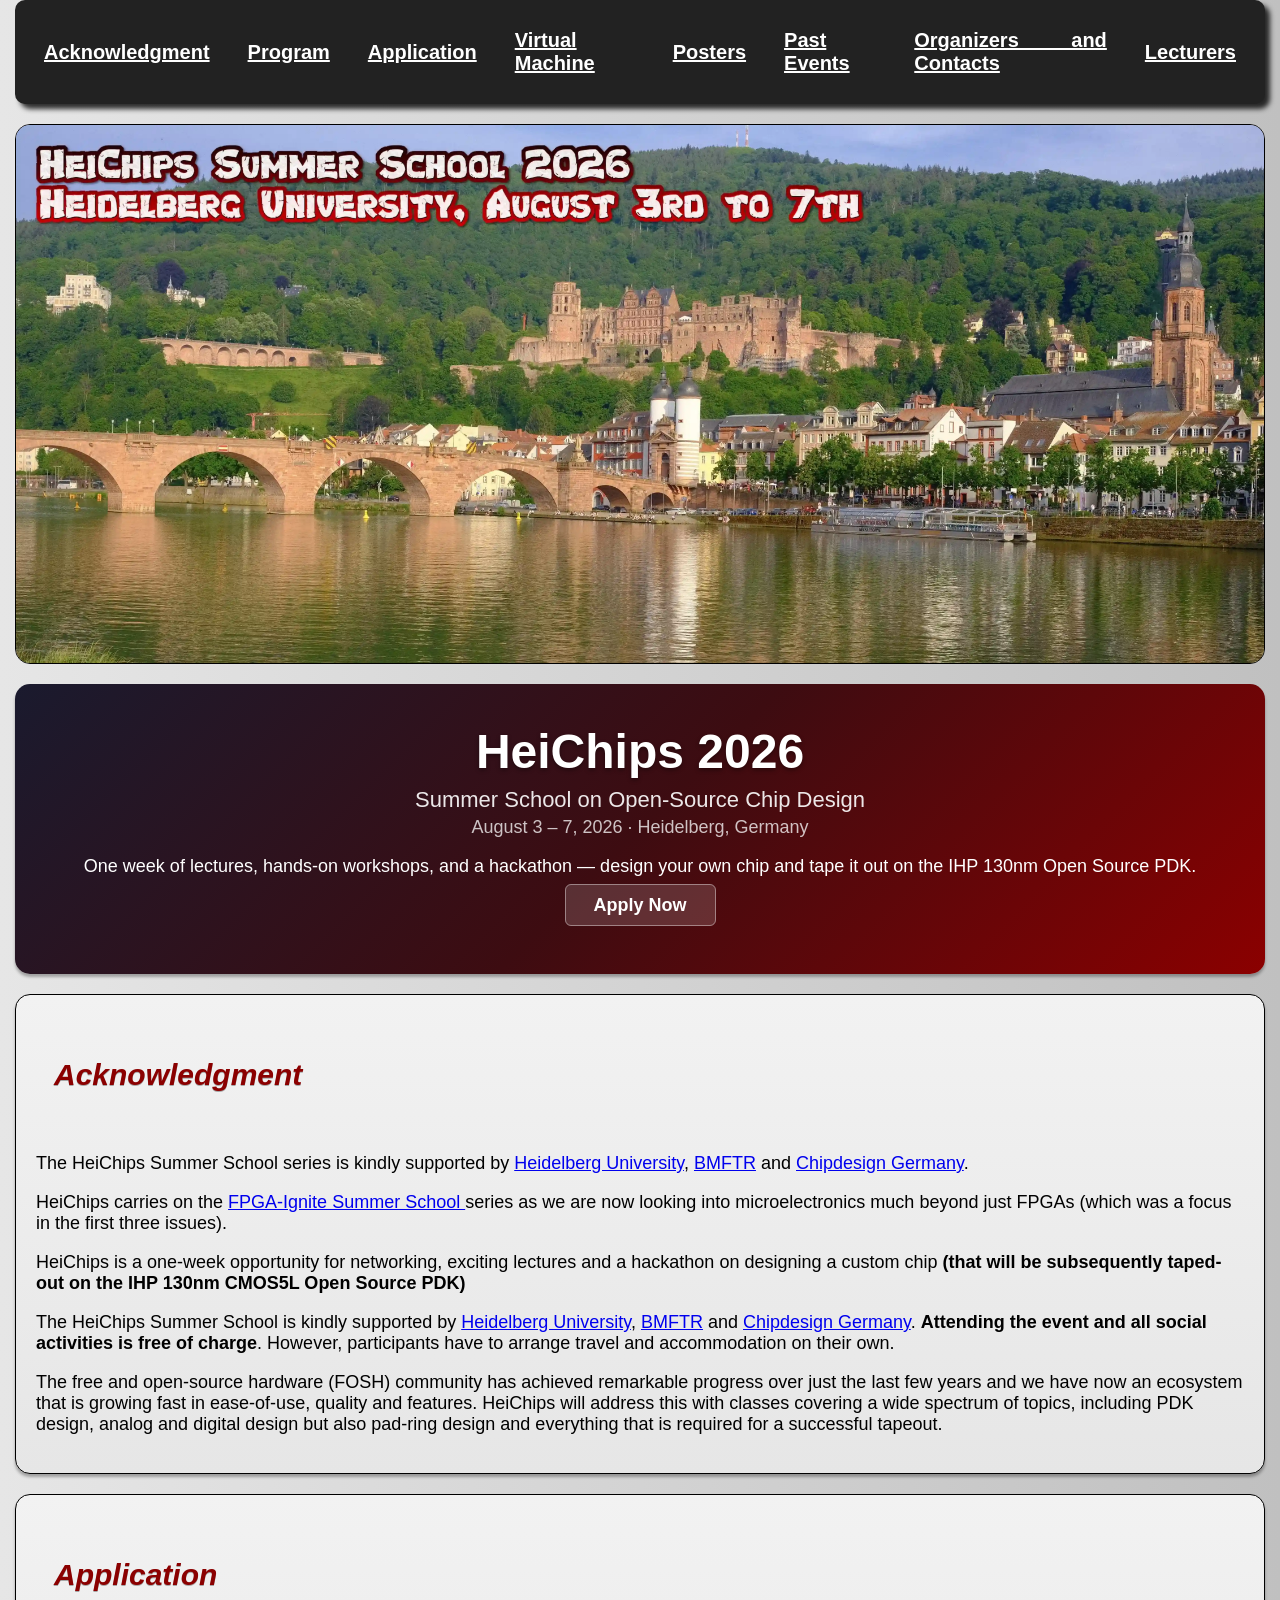
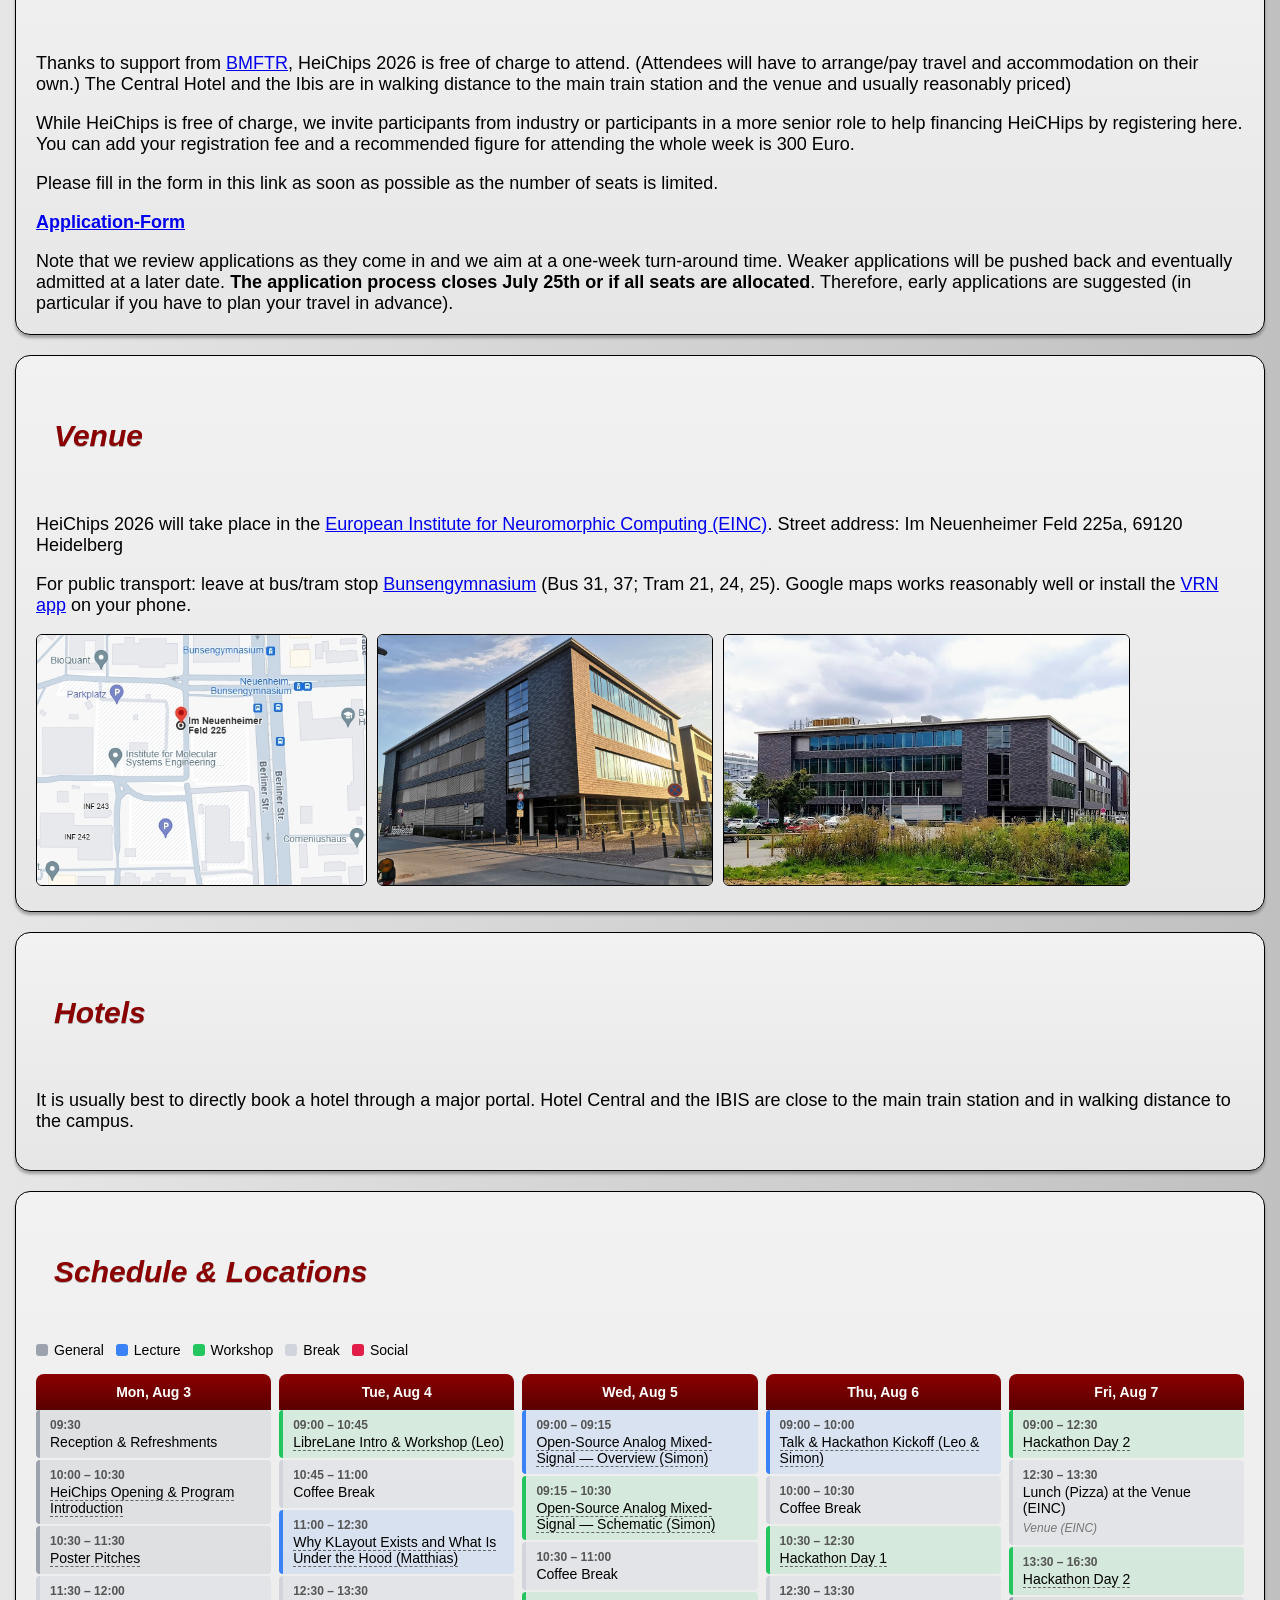
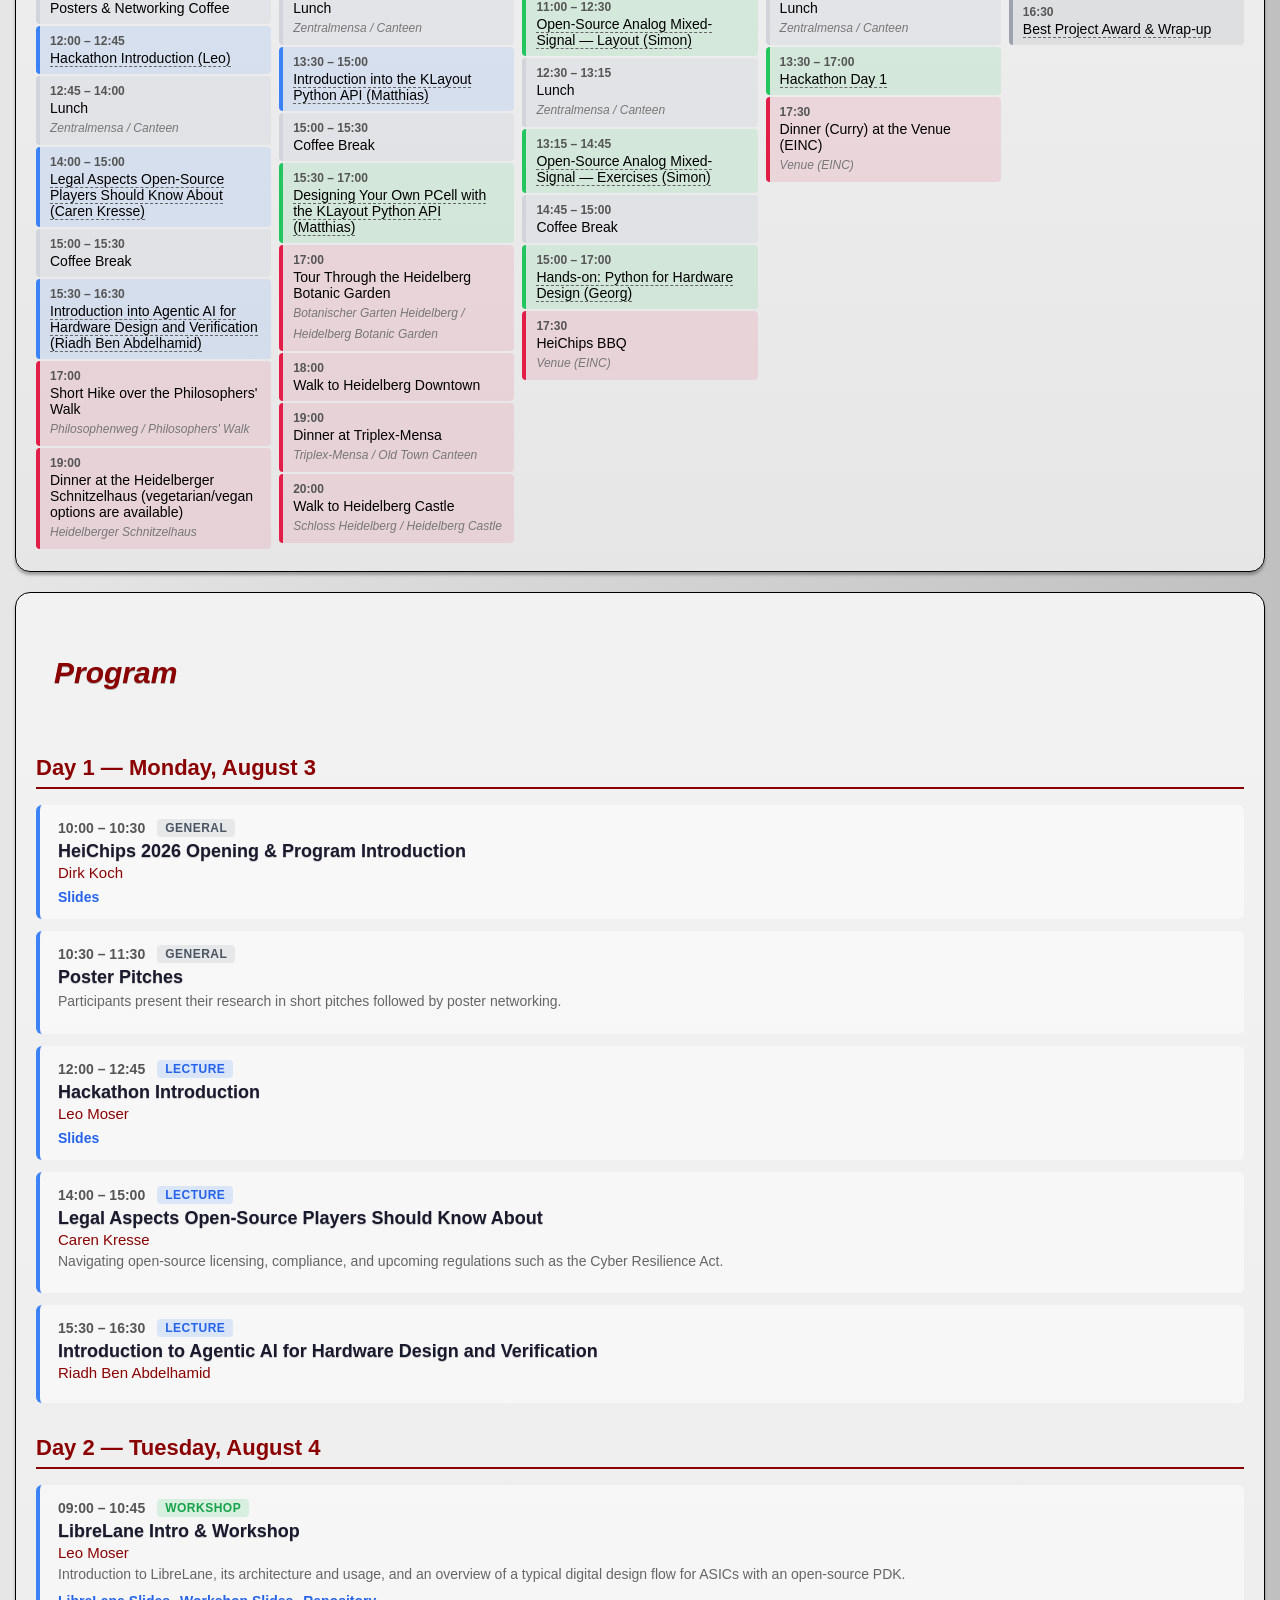
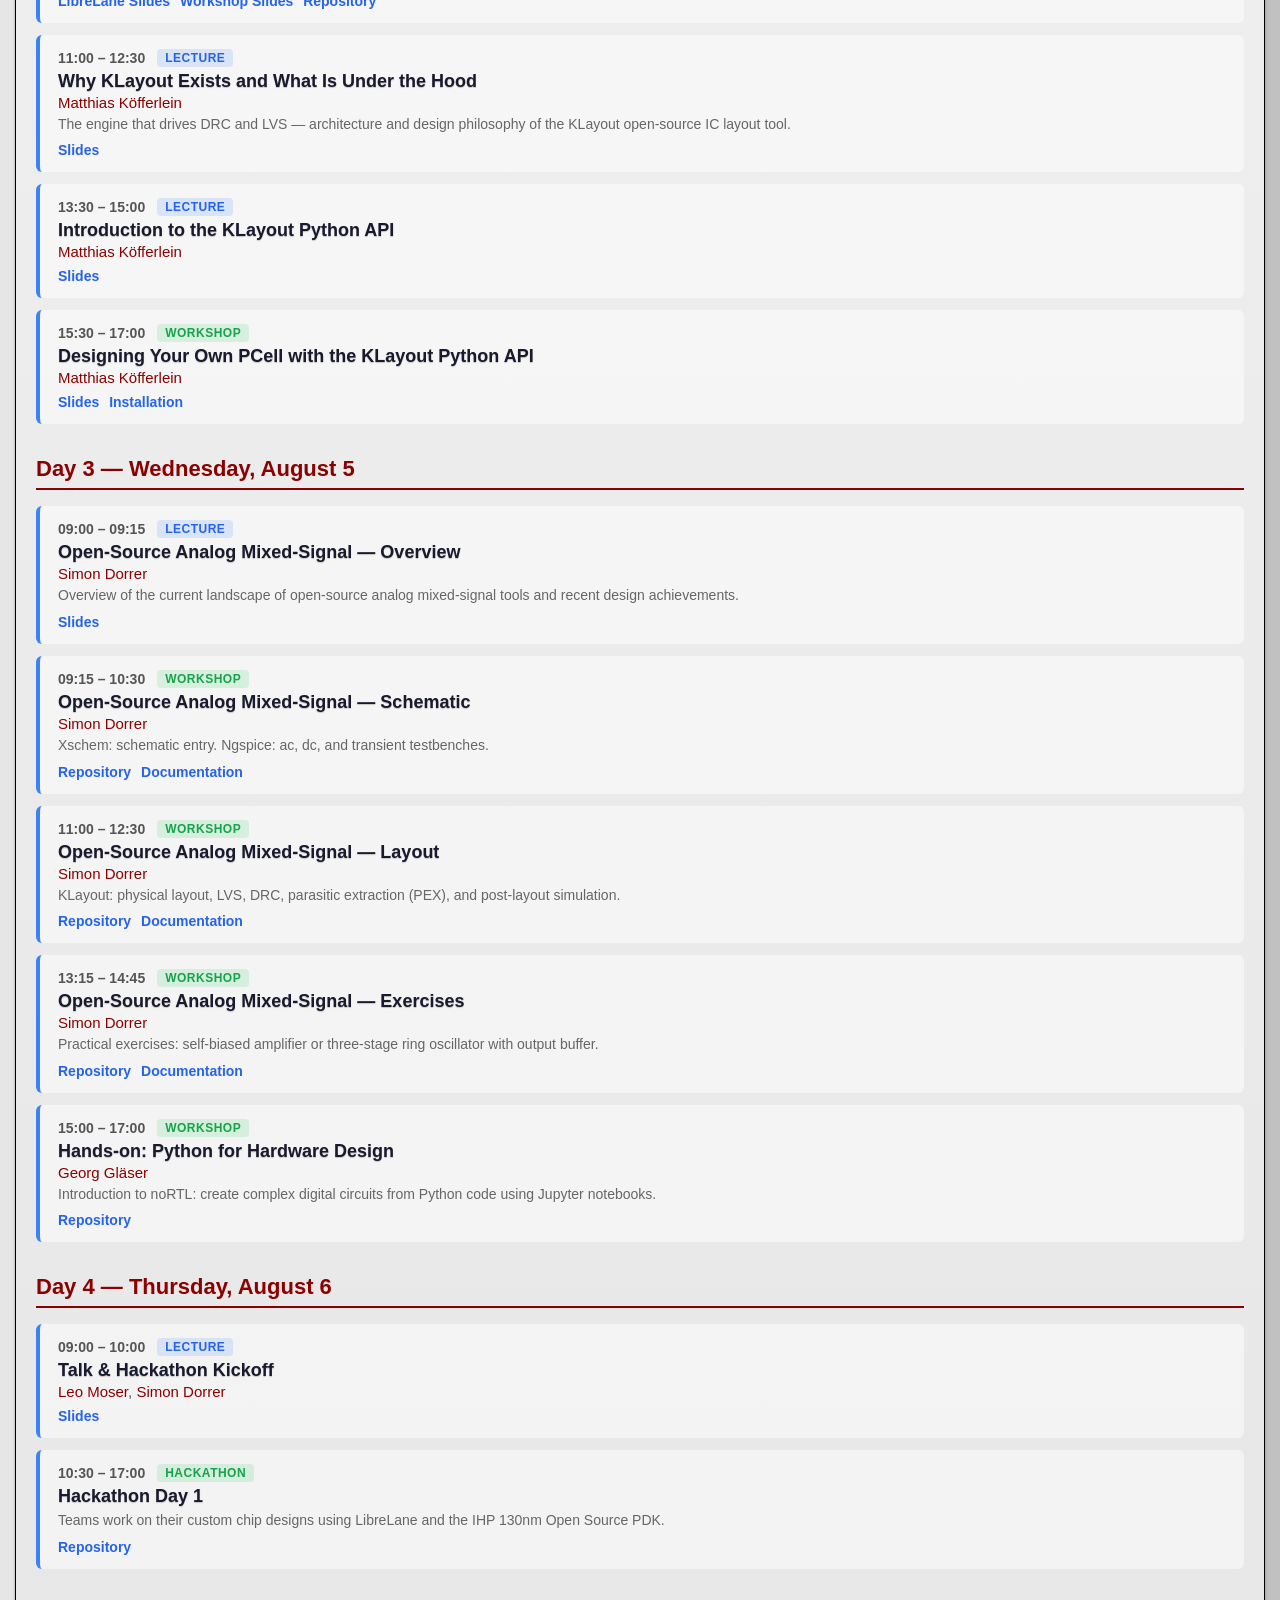
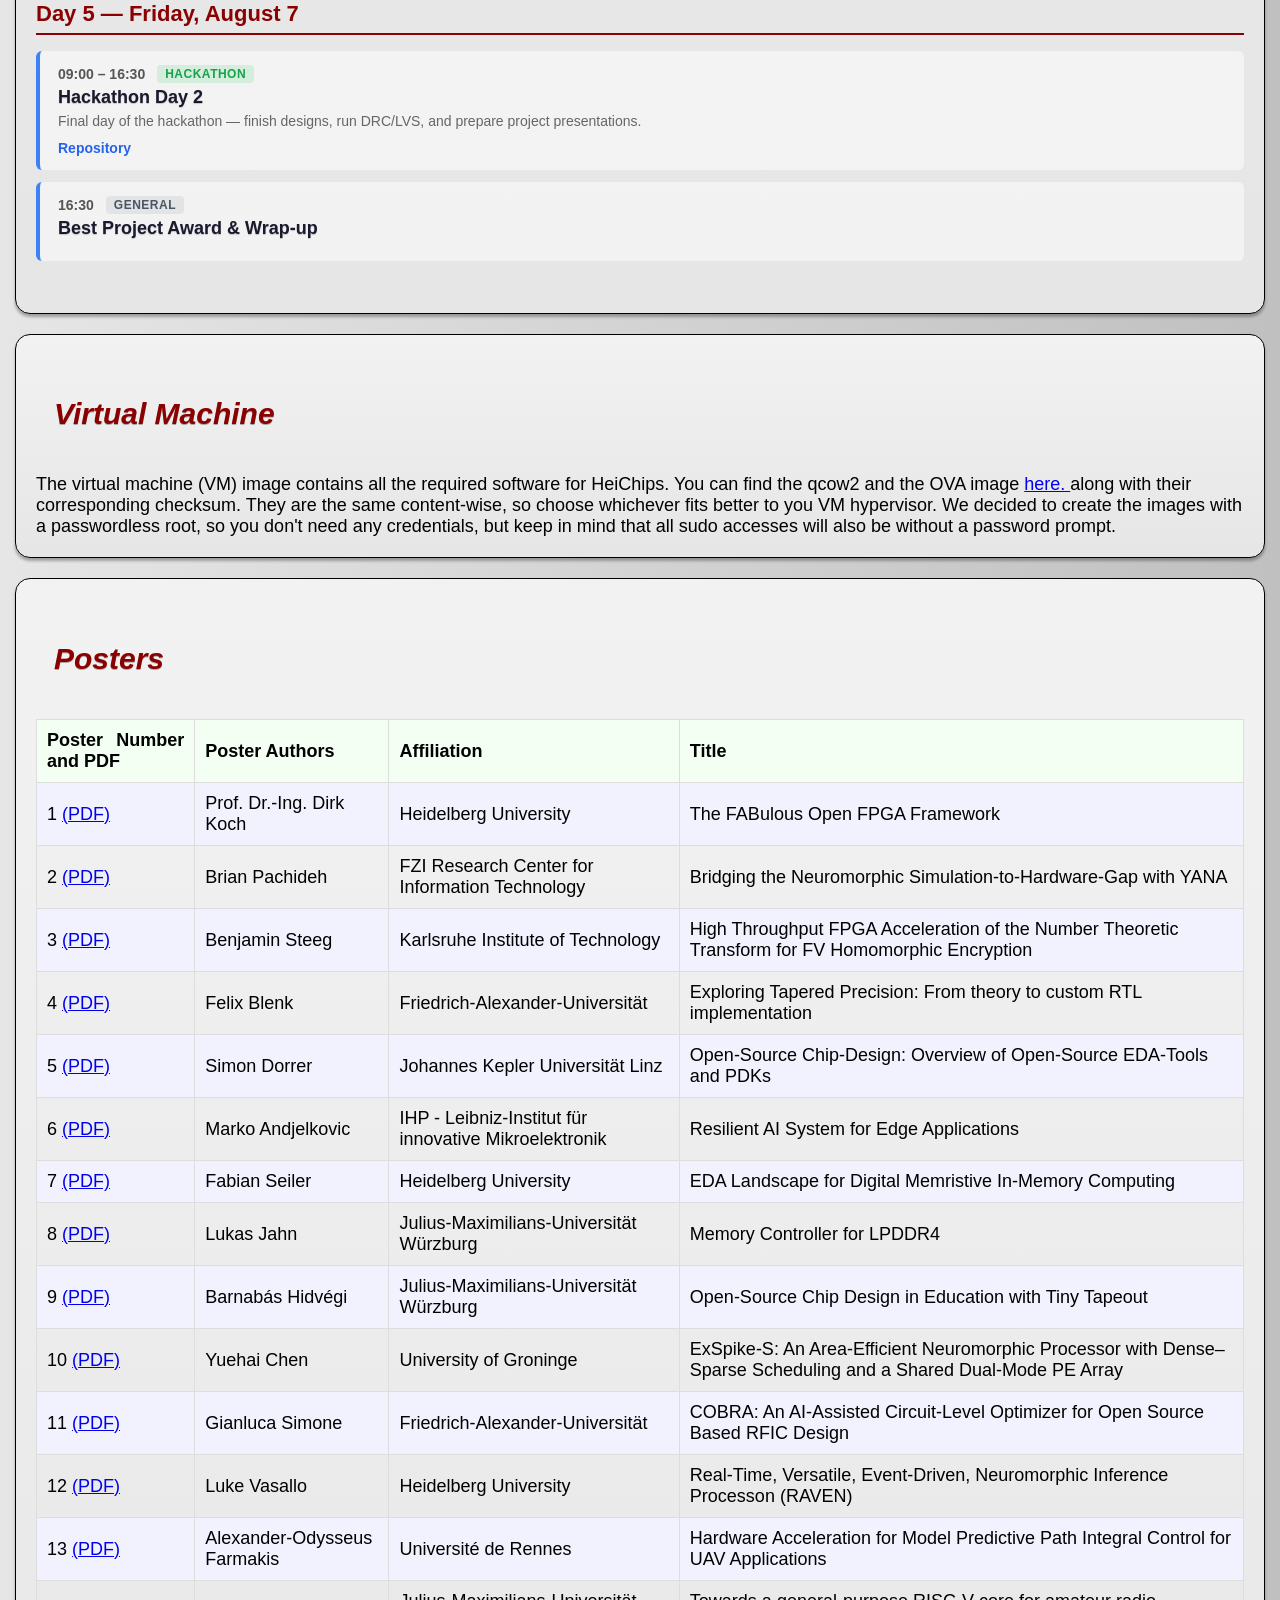
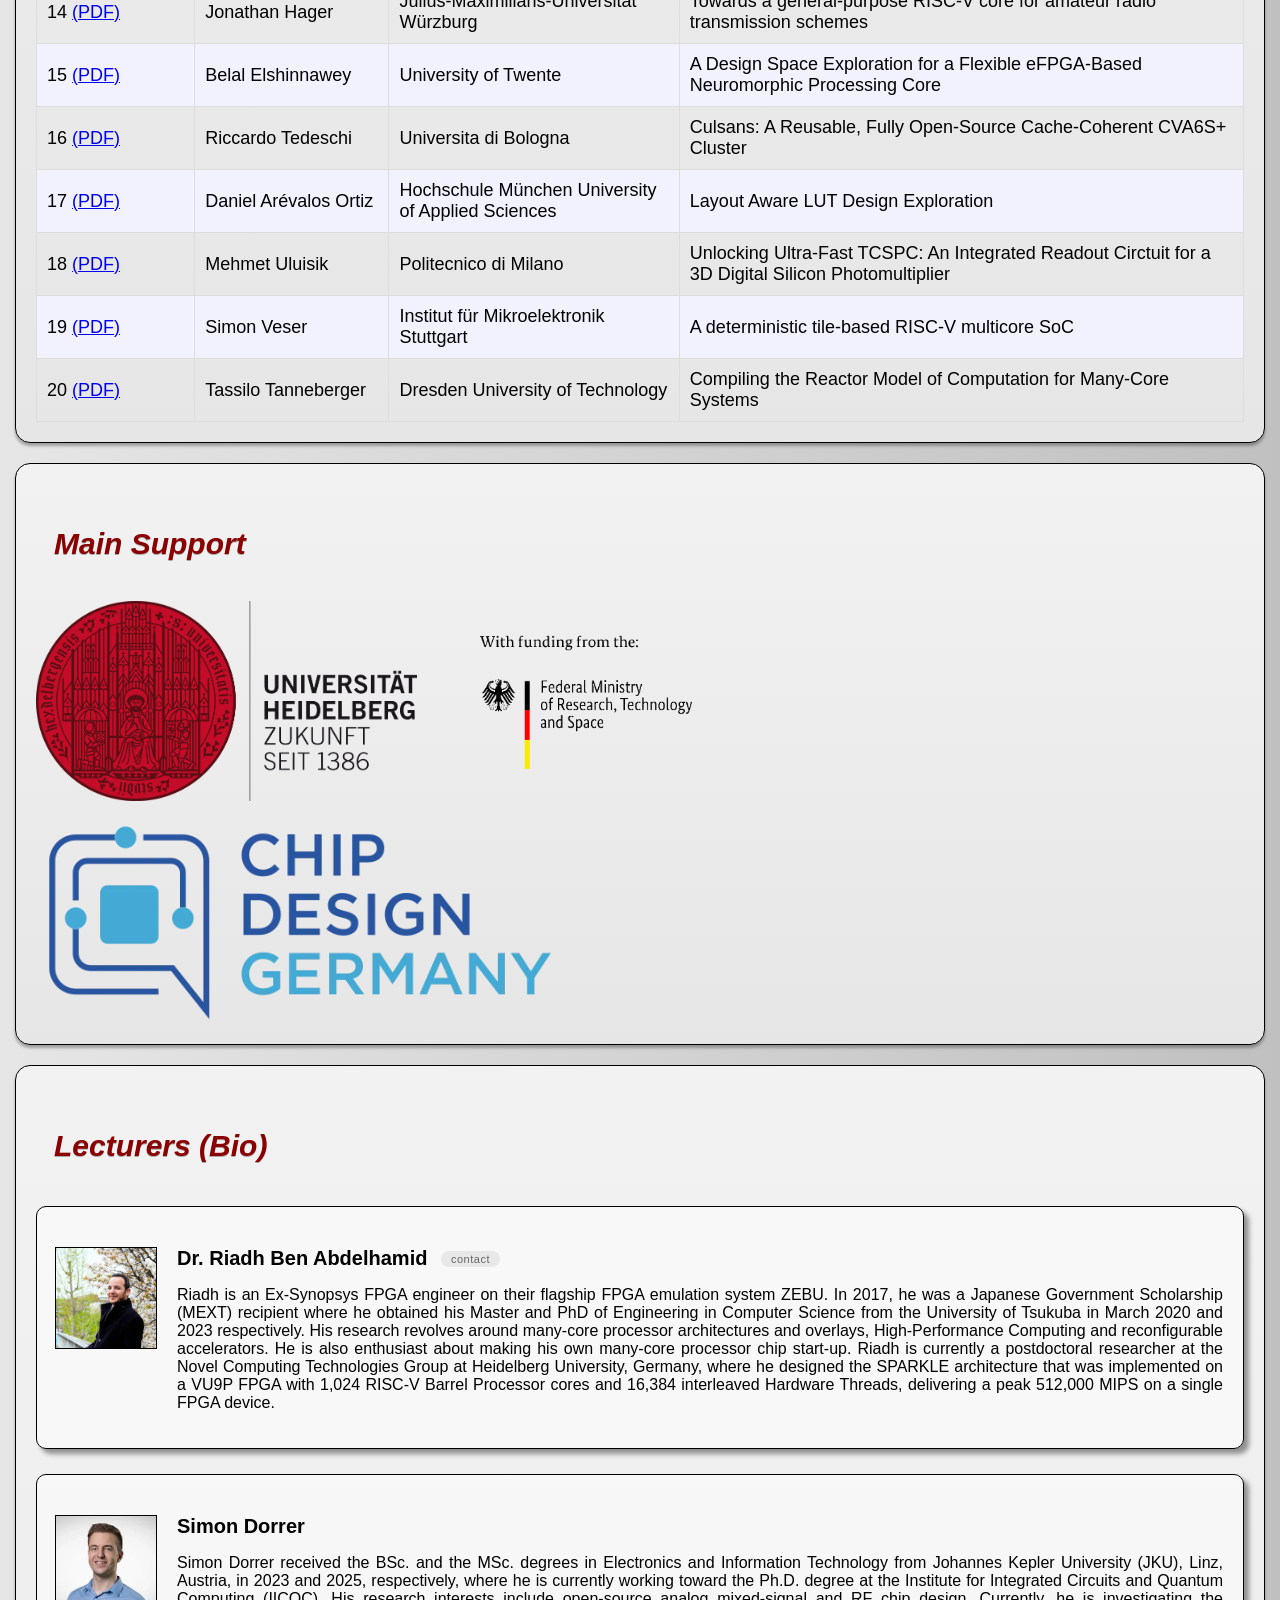
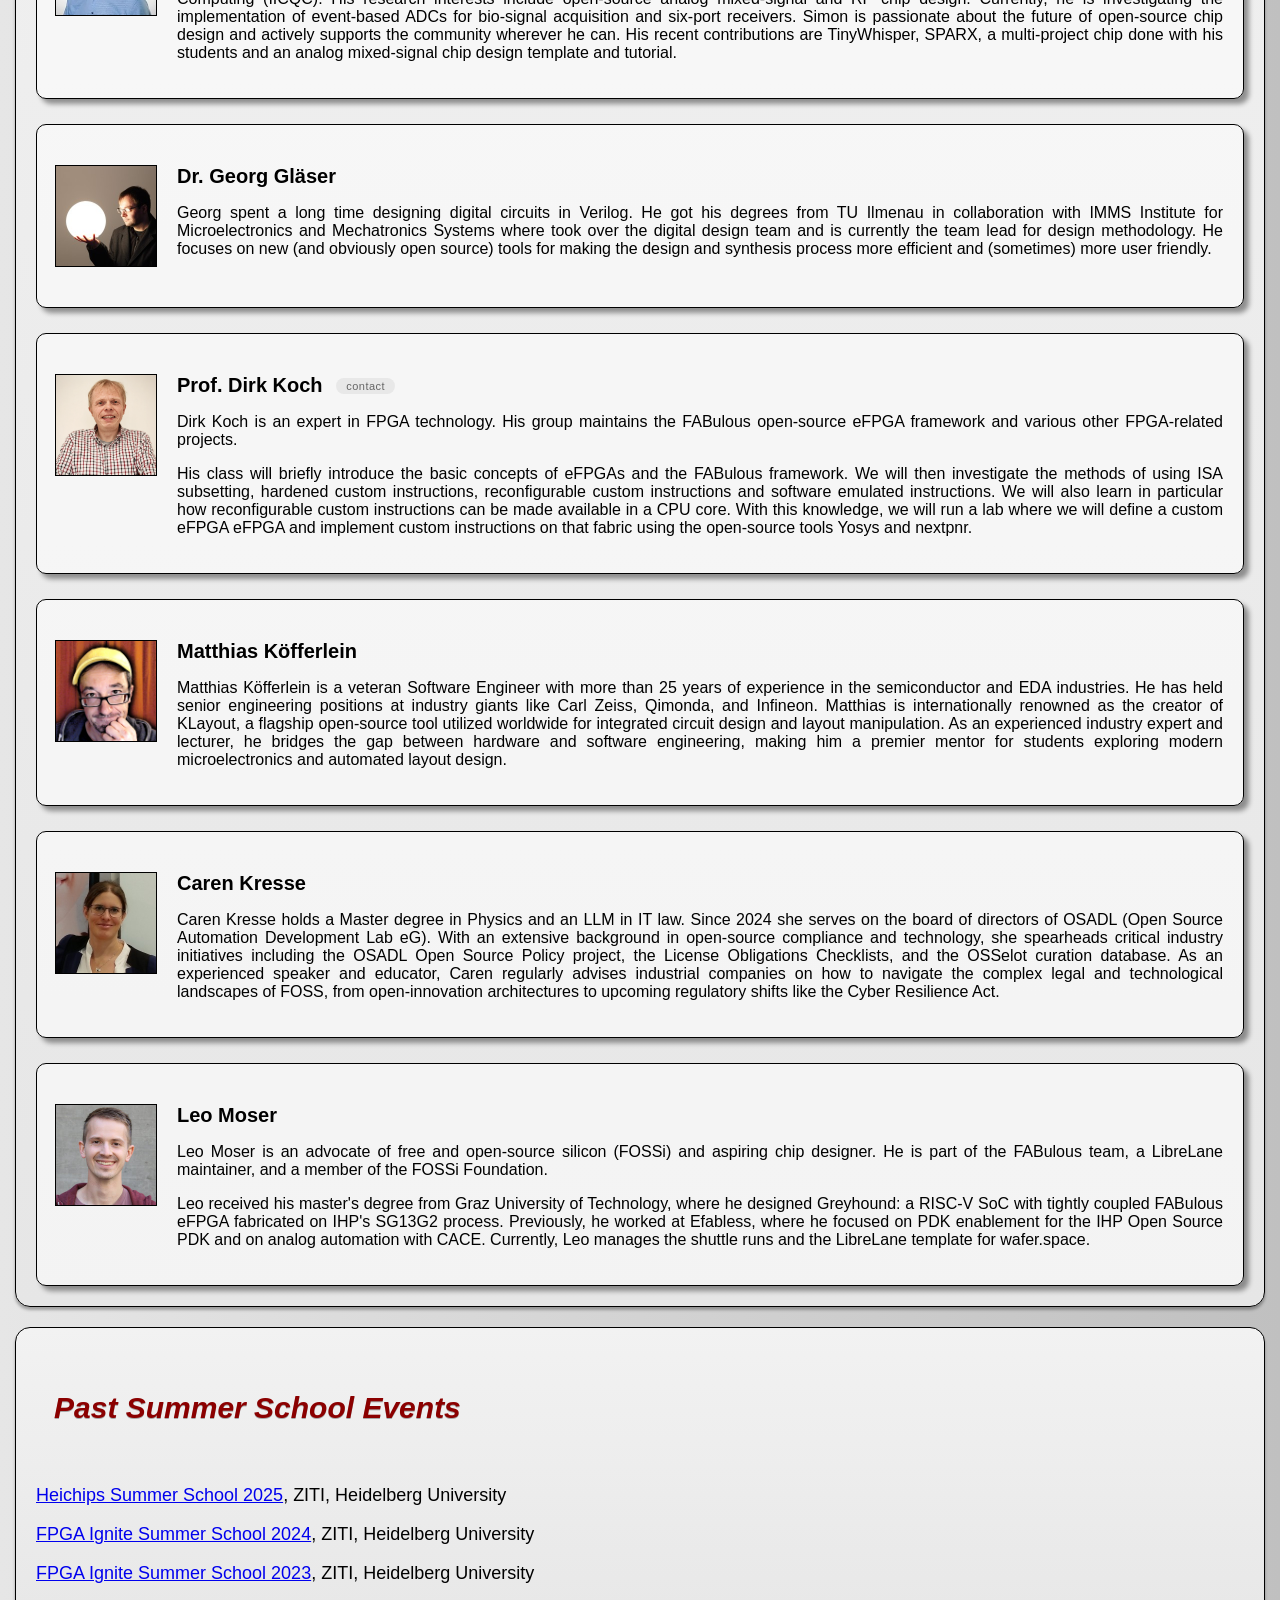
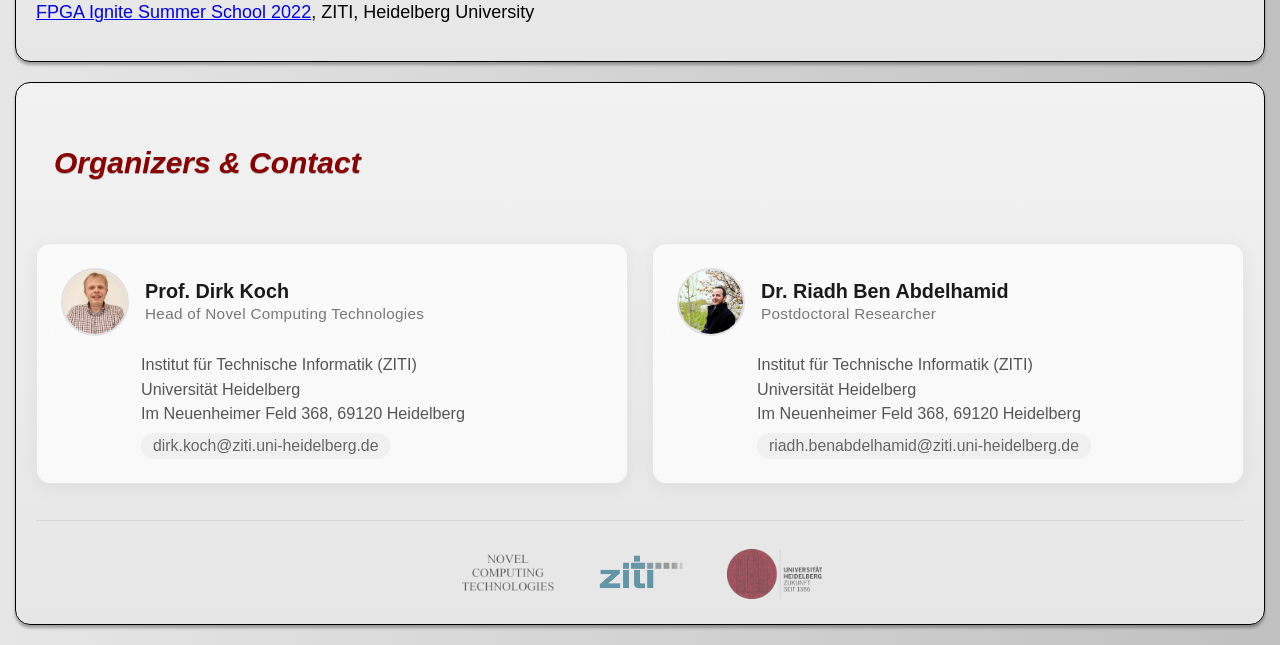
==== commit b6094c79: "Add kickoff slides Signed-off-by: Leo Moser <leomoser99@gmail.com>" ====
--- a/index.html
+++ b/index.html
@@ -697,7 +697,7 @@
                 <p class="prog-speaker"><a href="#bio-leo-id">Leo Moser</a>, <a href="#bio-simon-id">Simon Dorrer</a>
                 </p>
                 <div class="prog-materials">
-                    <!-- <a href="" target="_blank">PDF</a> | <a href="">Video</a> -->
+                    <a href="./presentations/HeiChips26 - Hackathon Kickoff.pdf" target="_blank">Slides</a> <!-- <a href="" target="_blank">PDF</a> | <a href="">Video</a> -->
                 </div>
             </div>
 
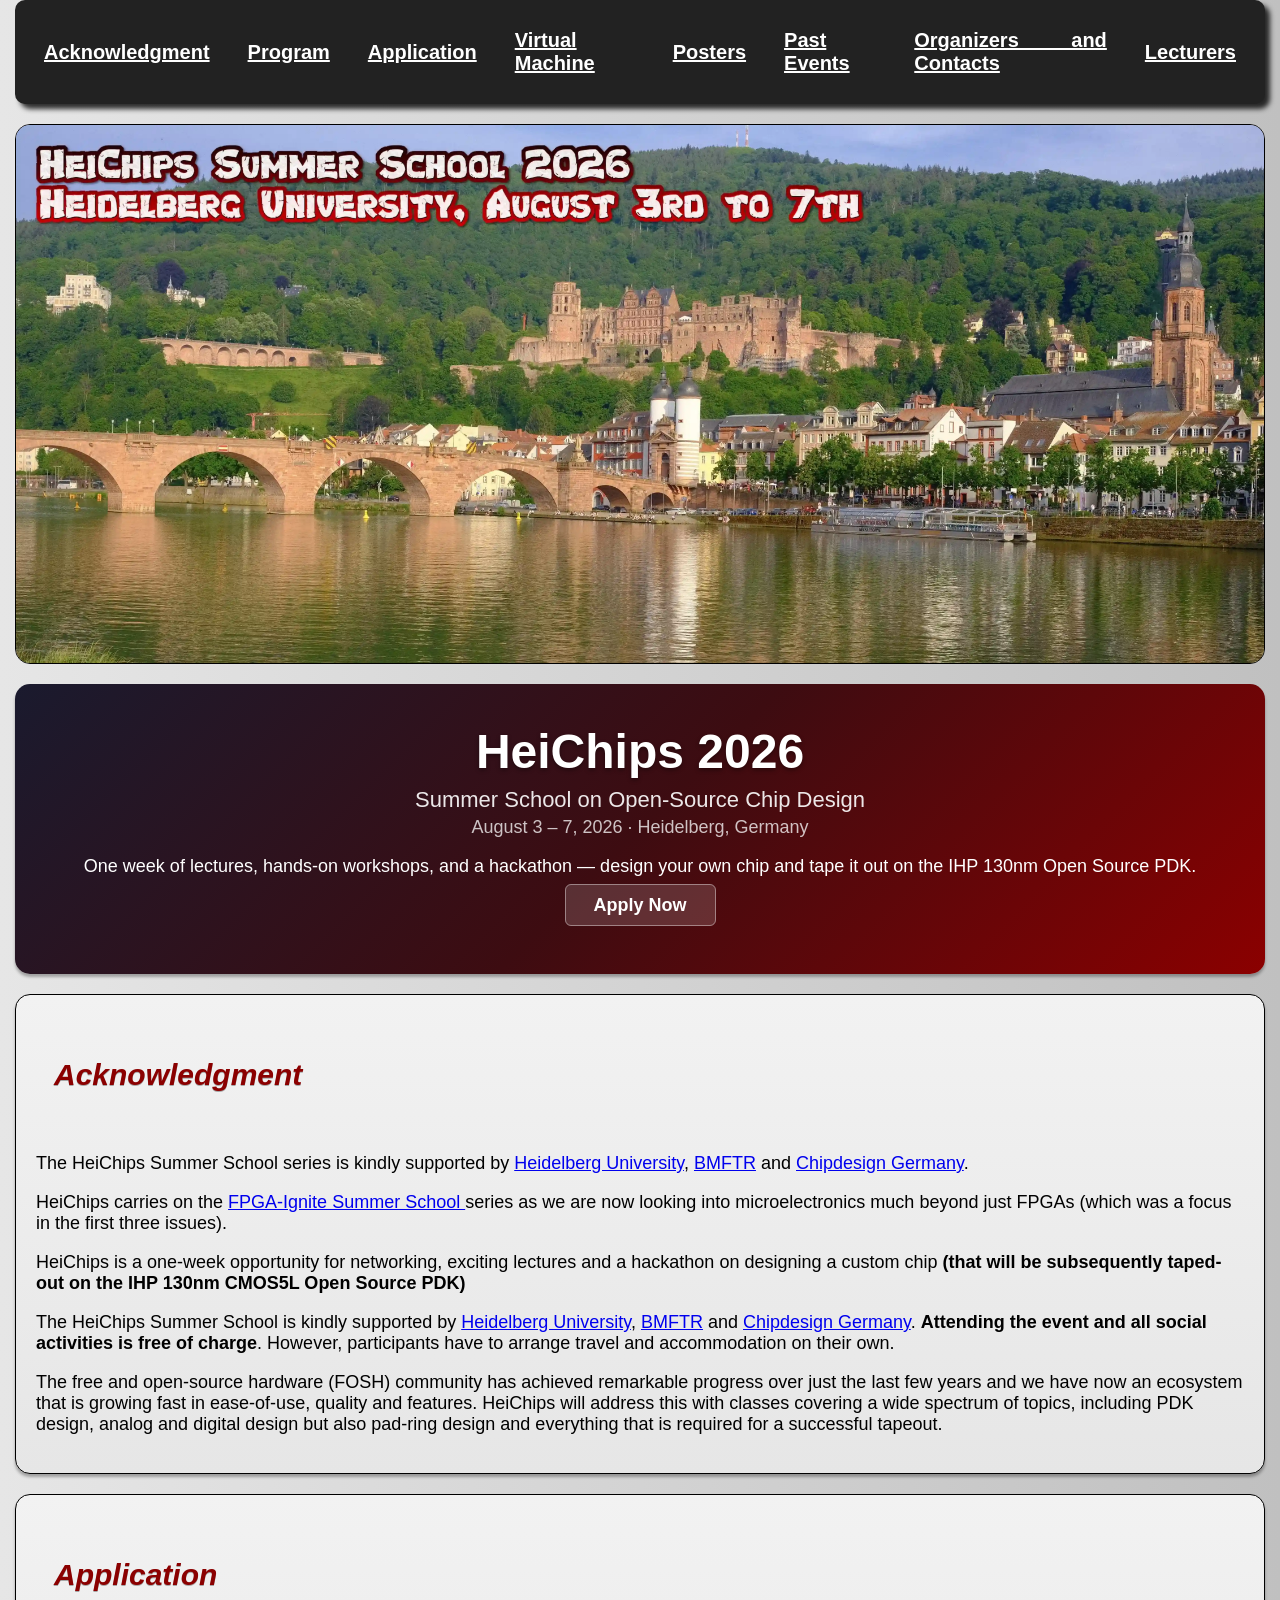
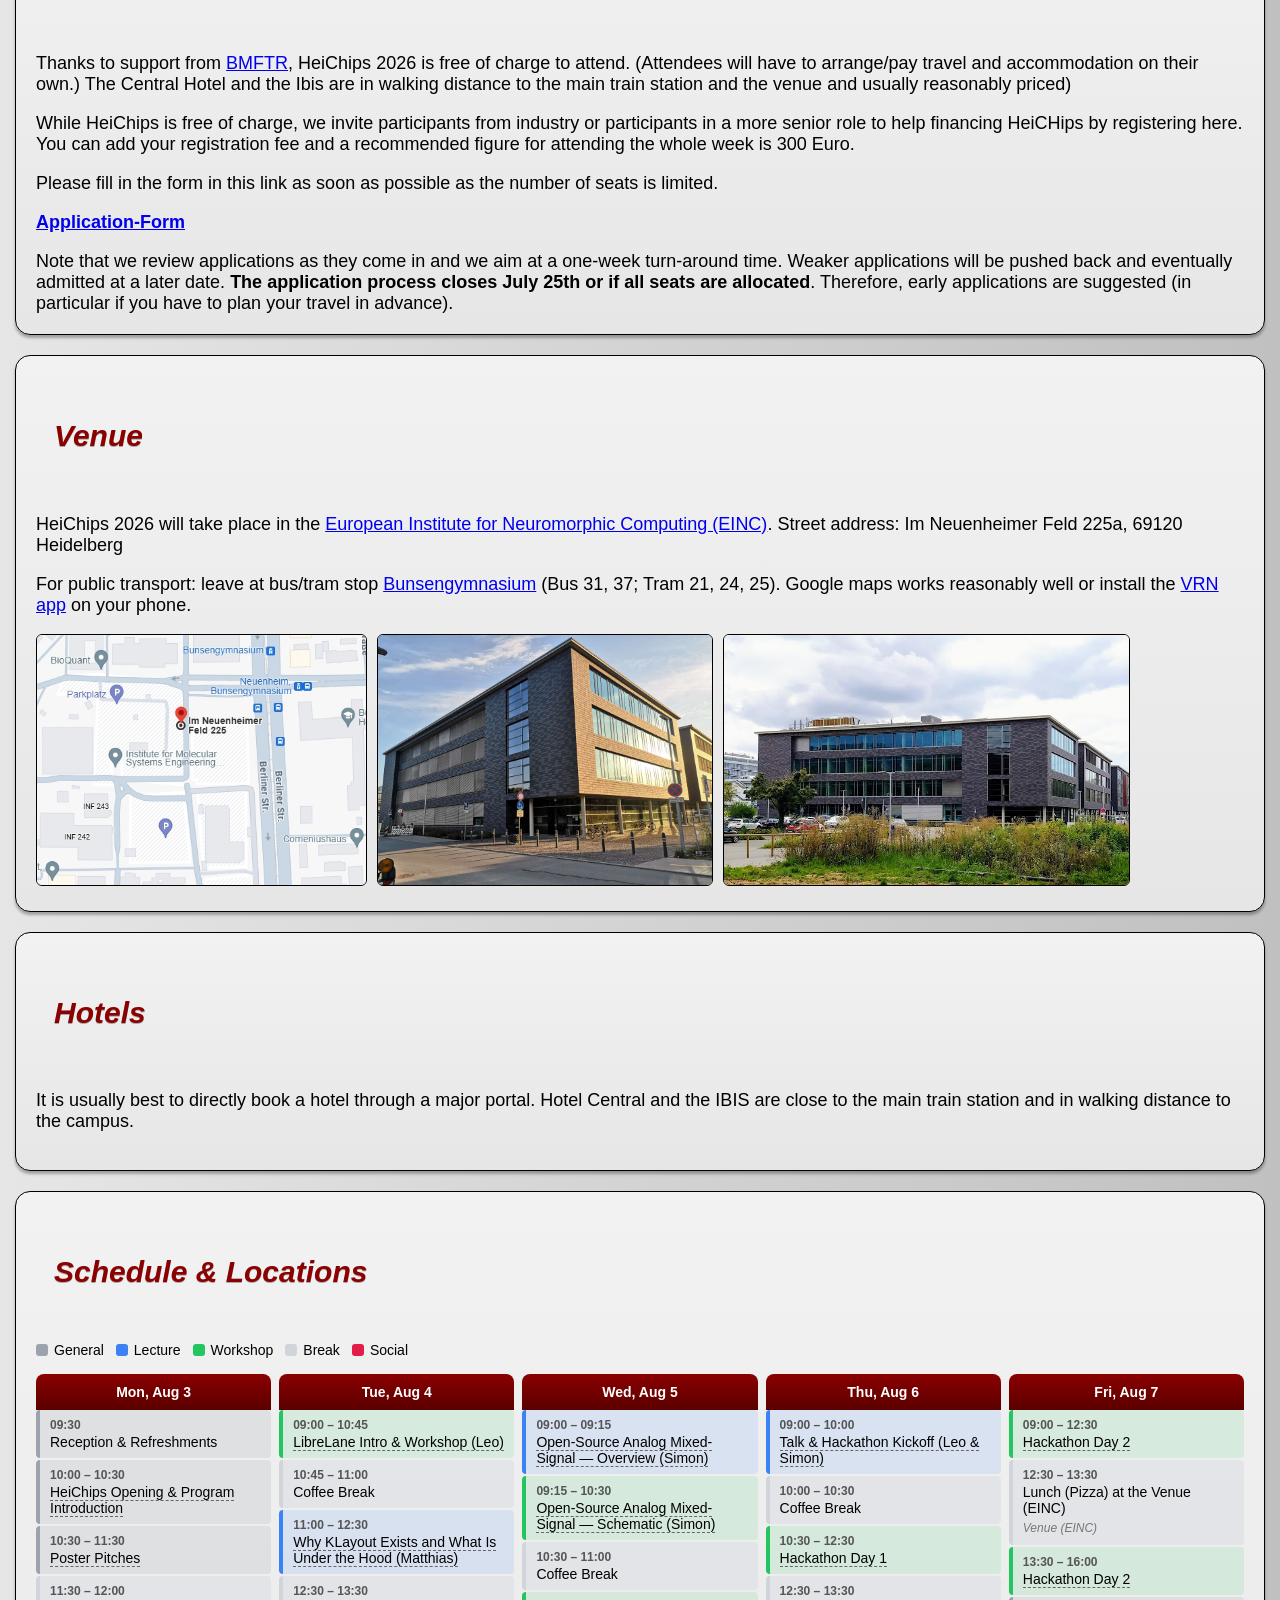
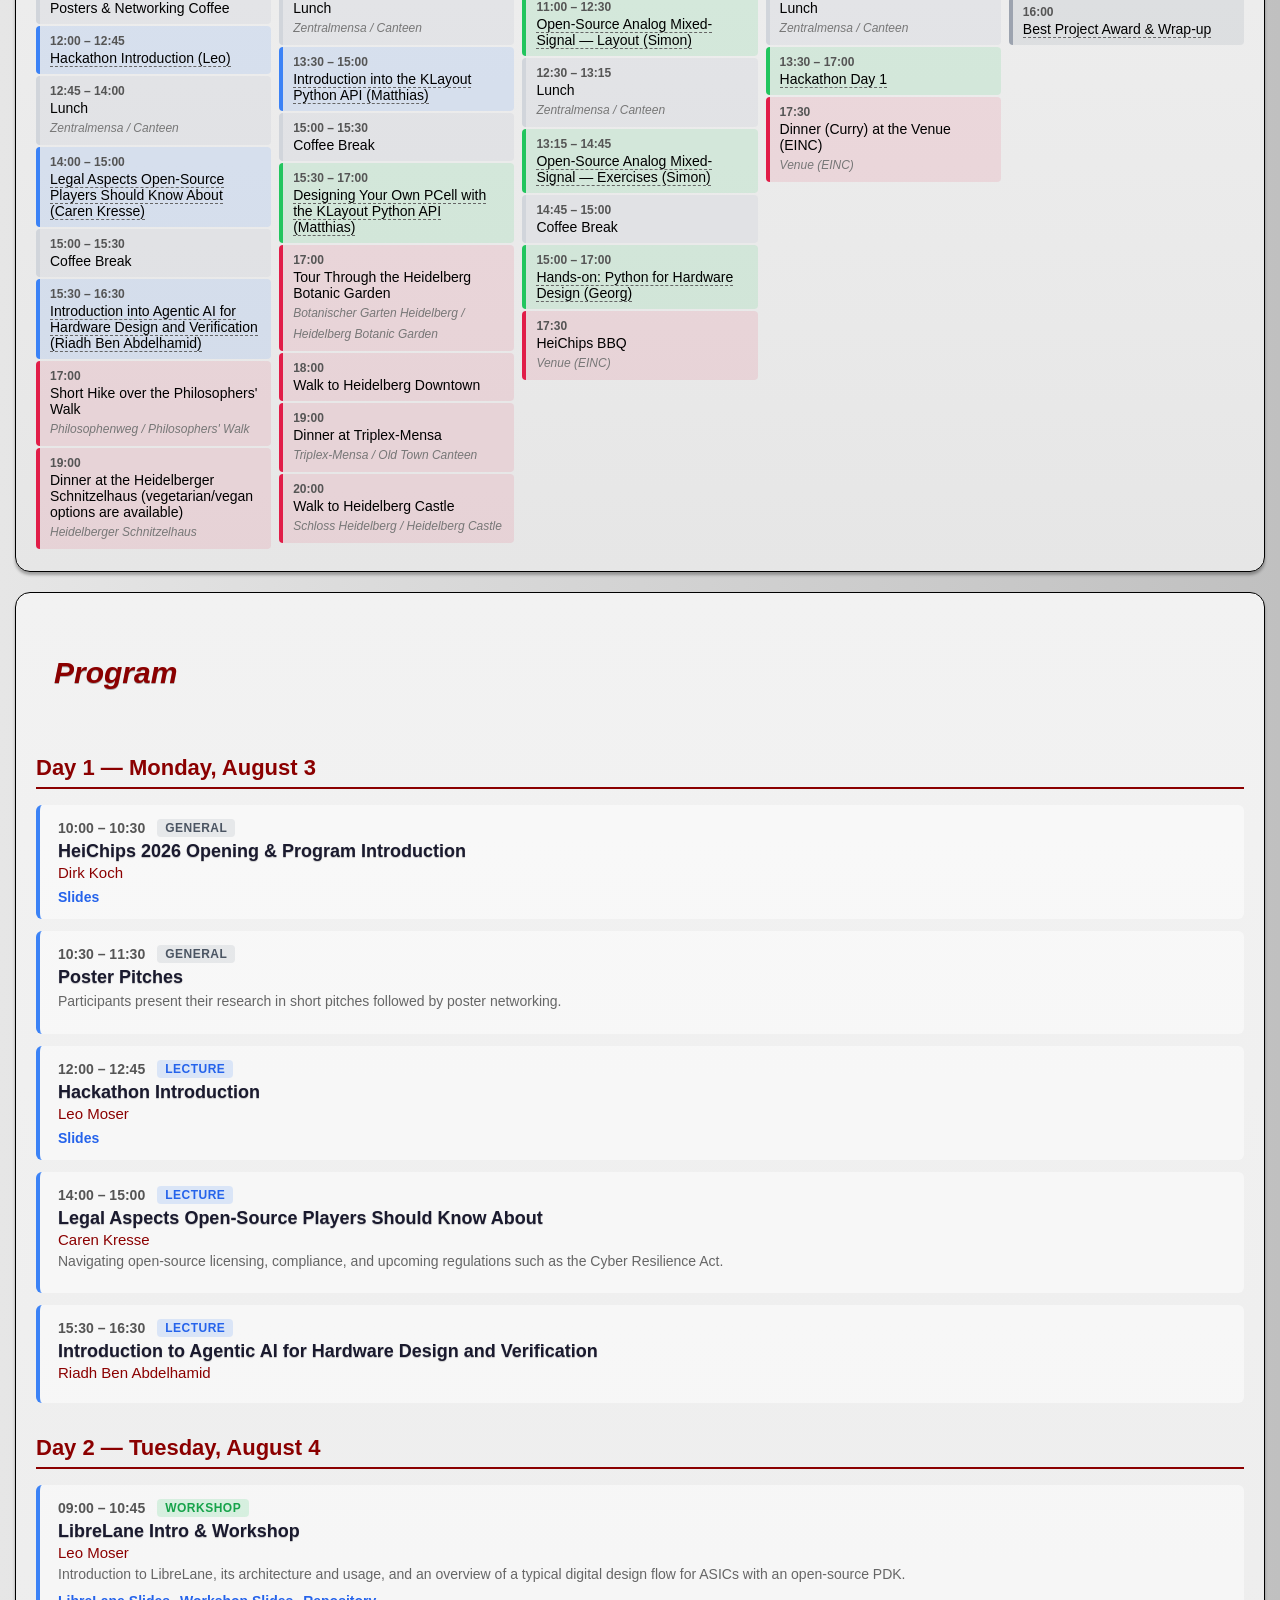
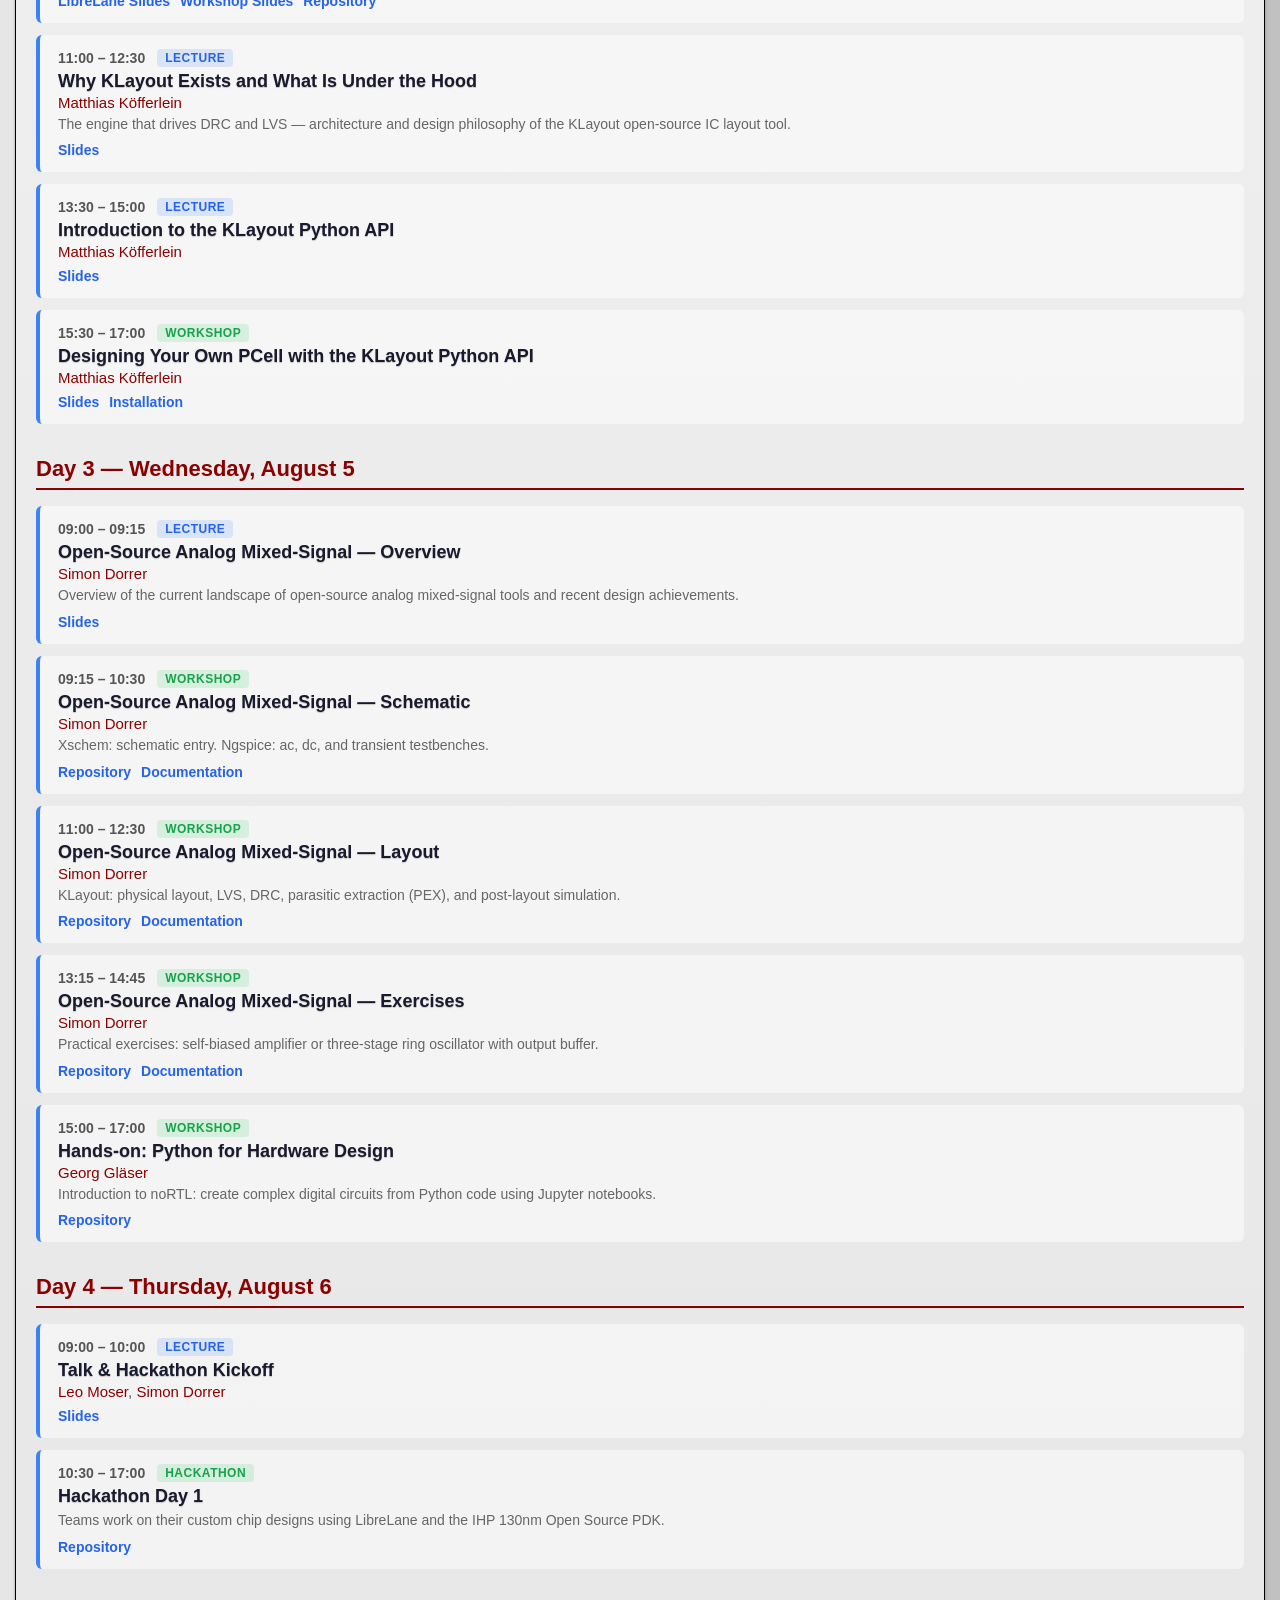
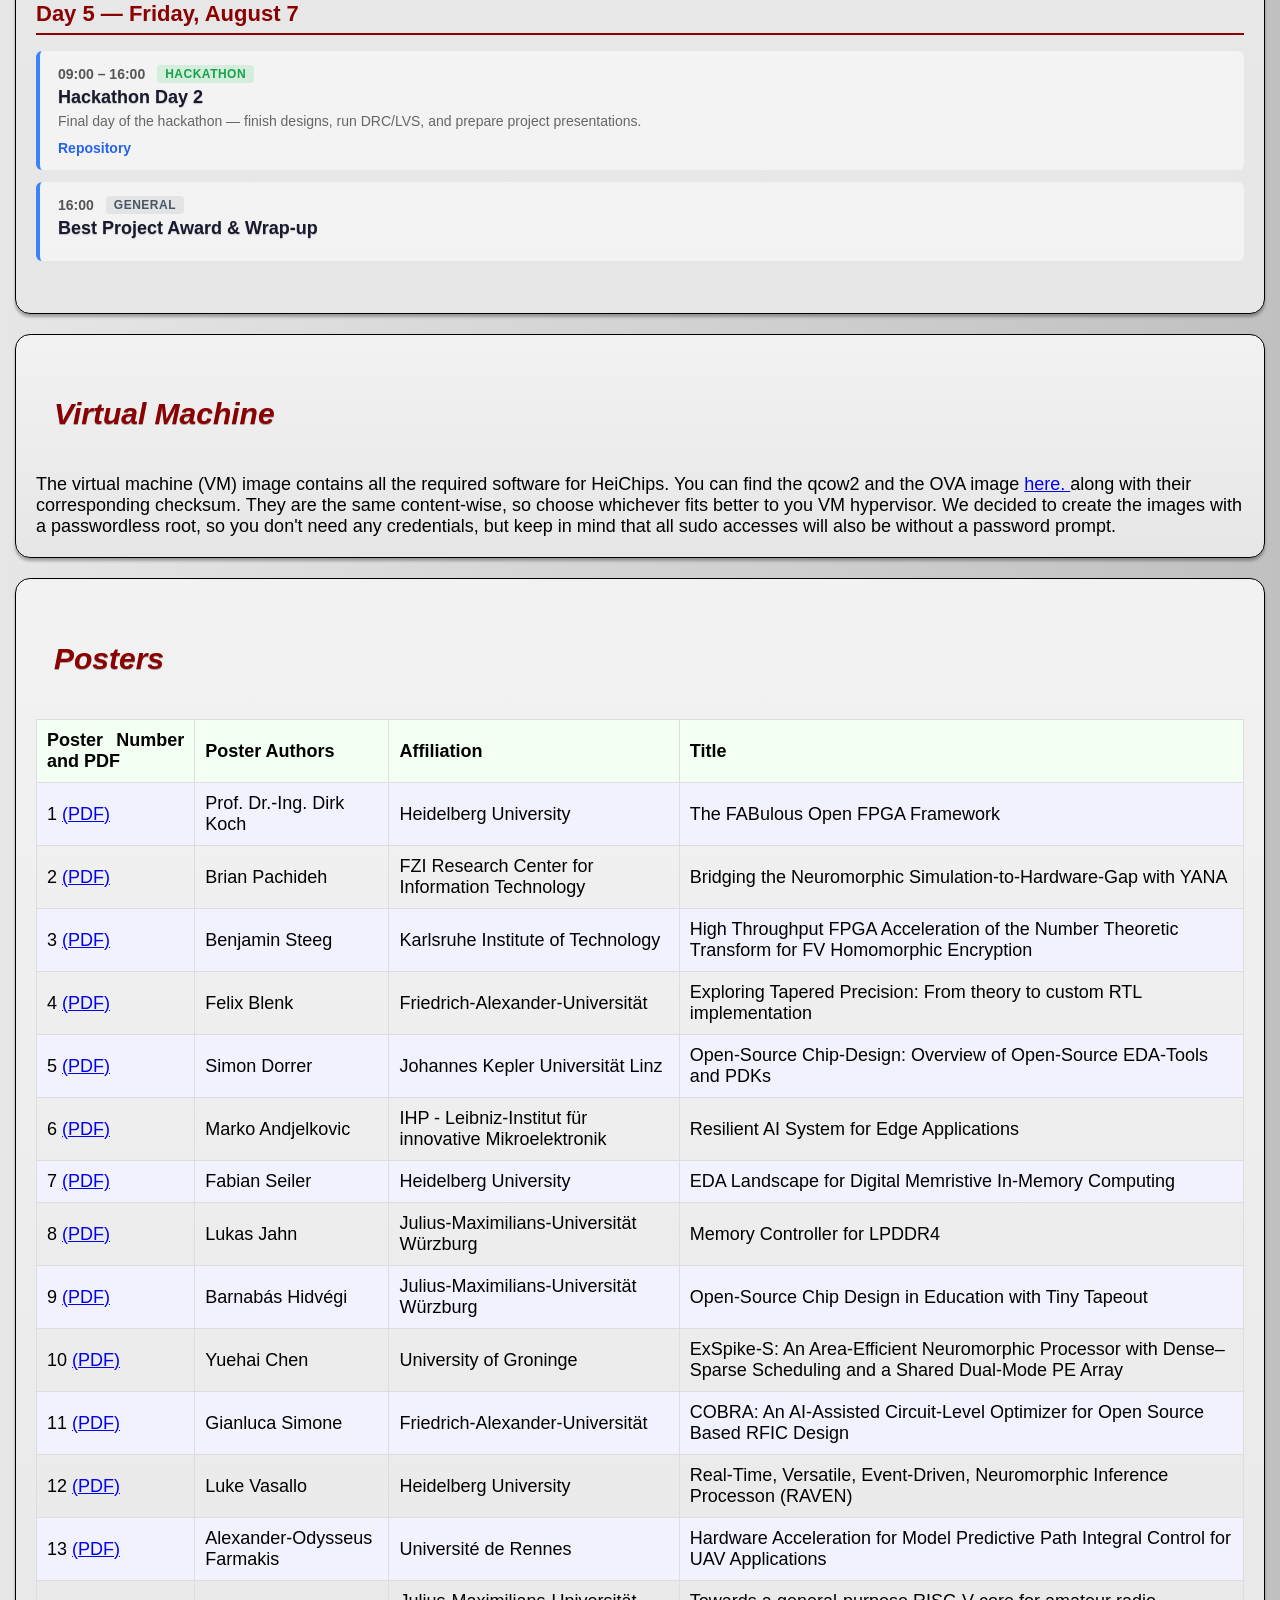
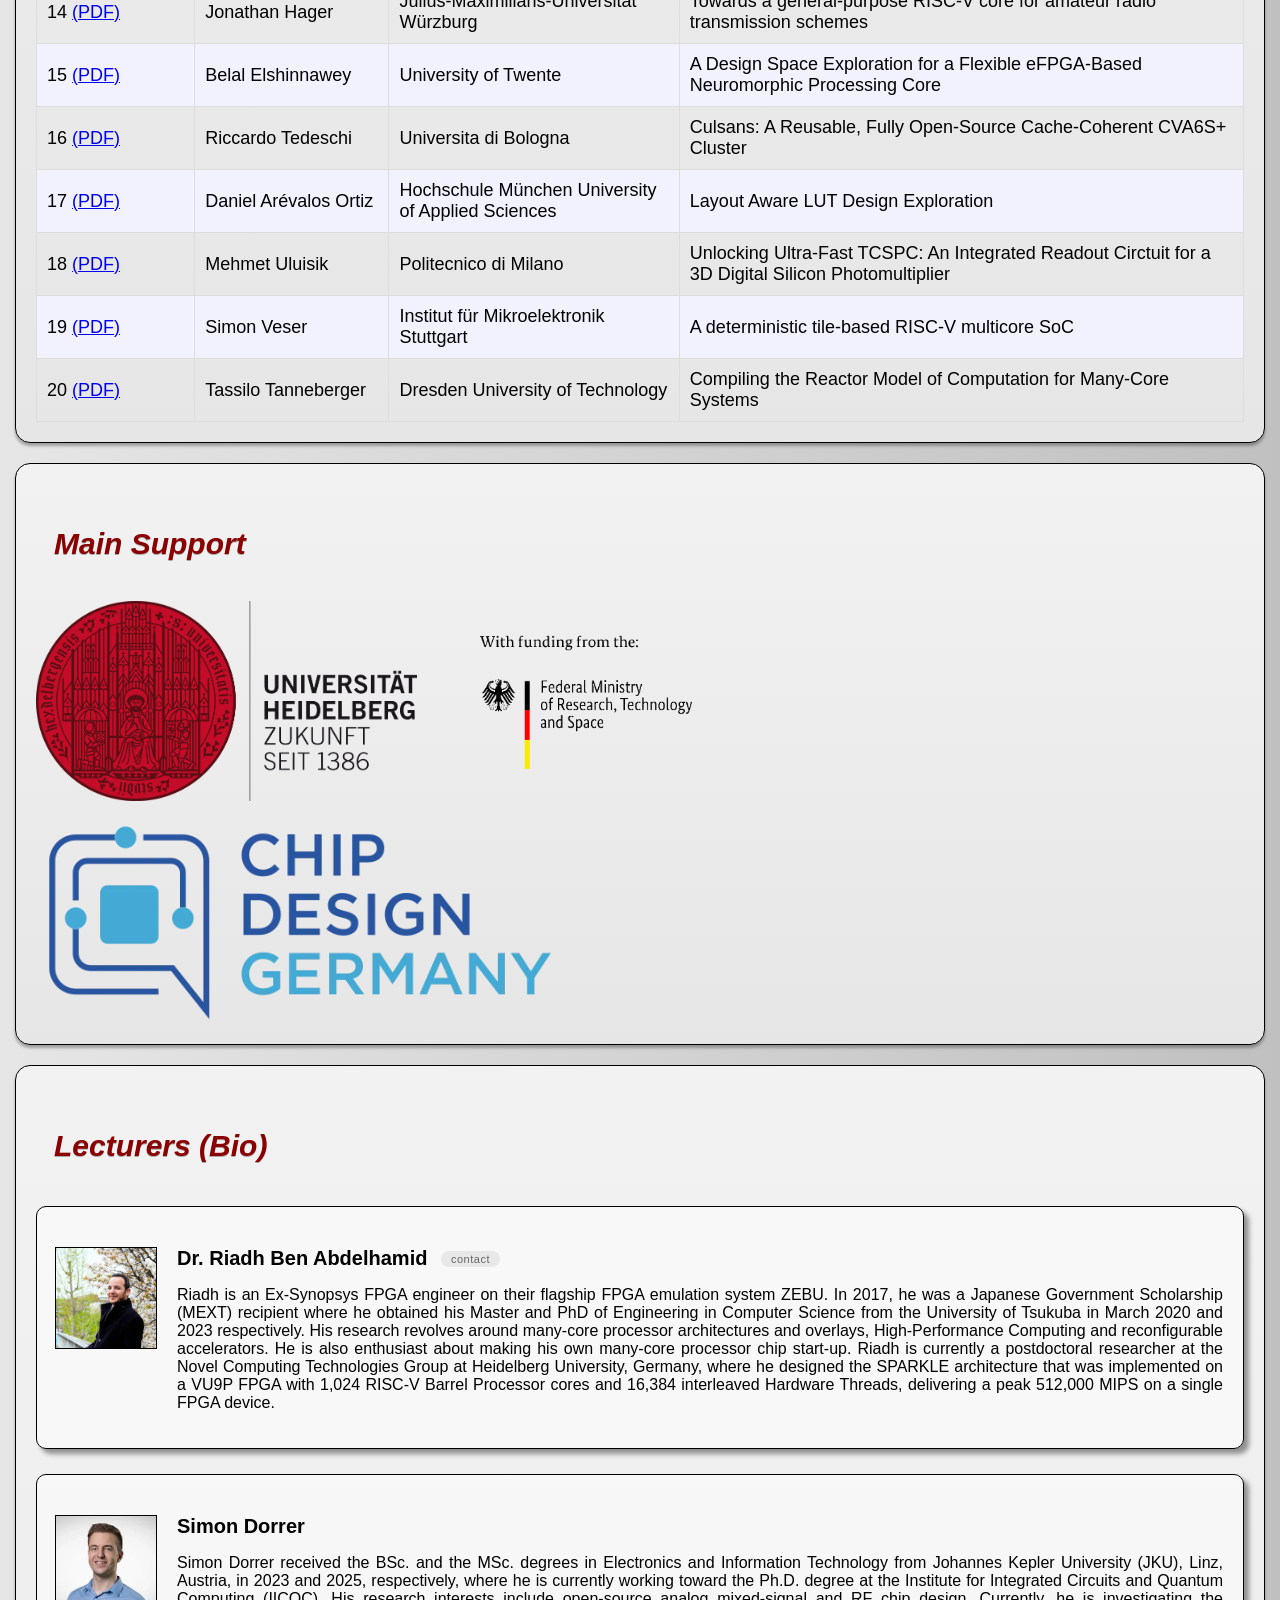
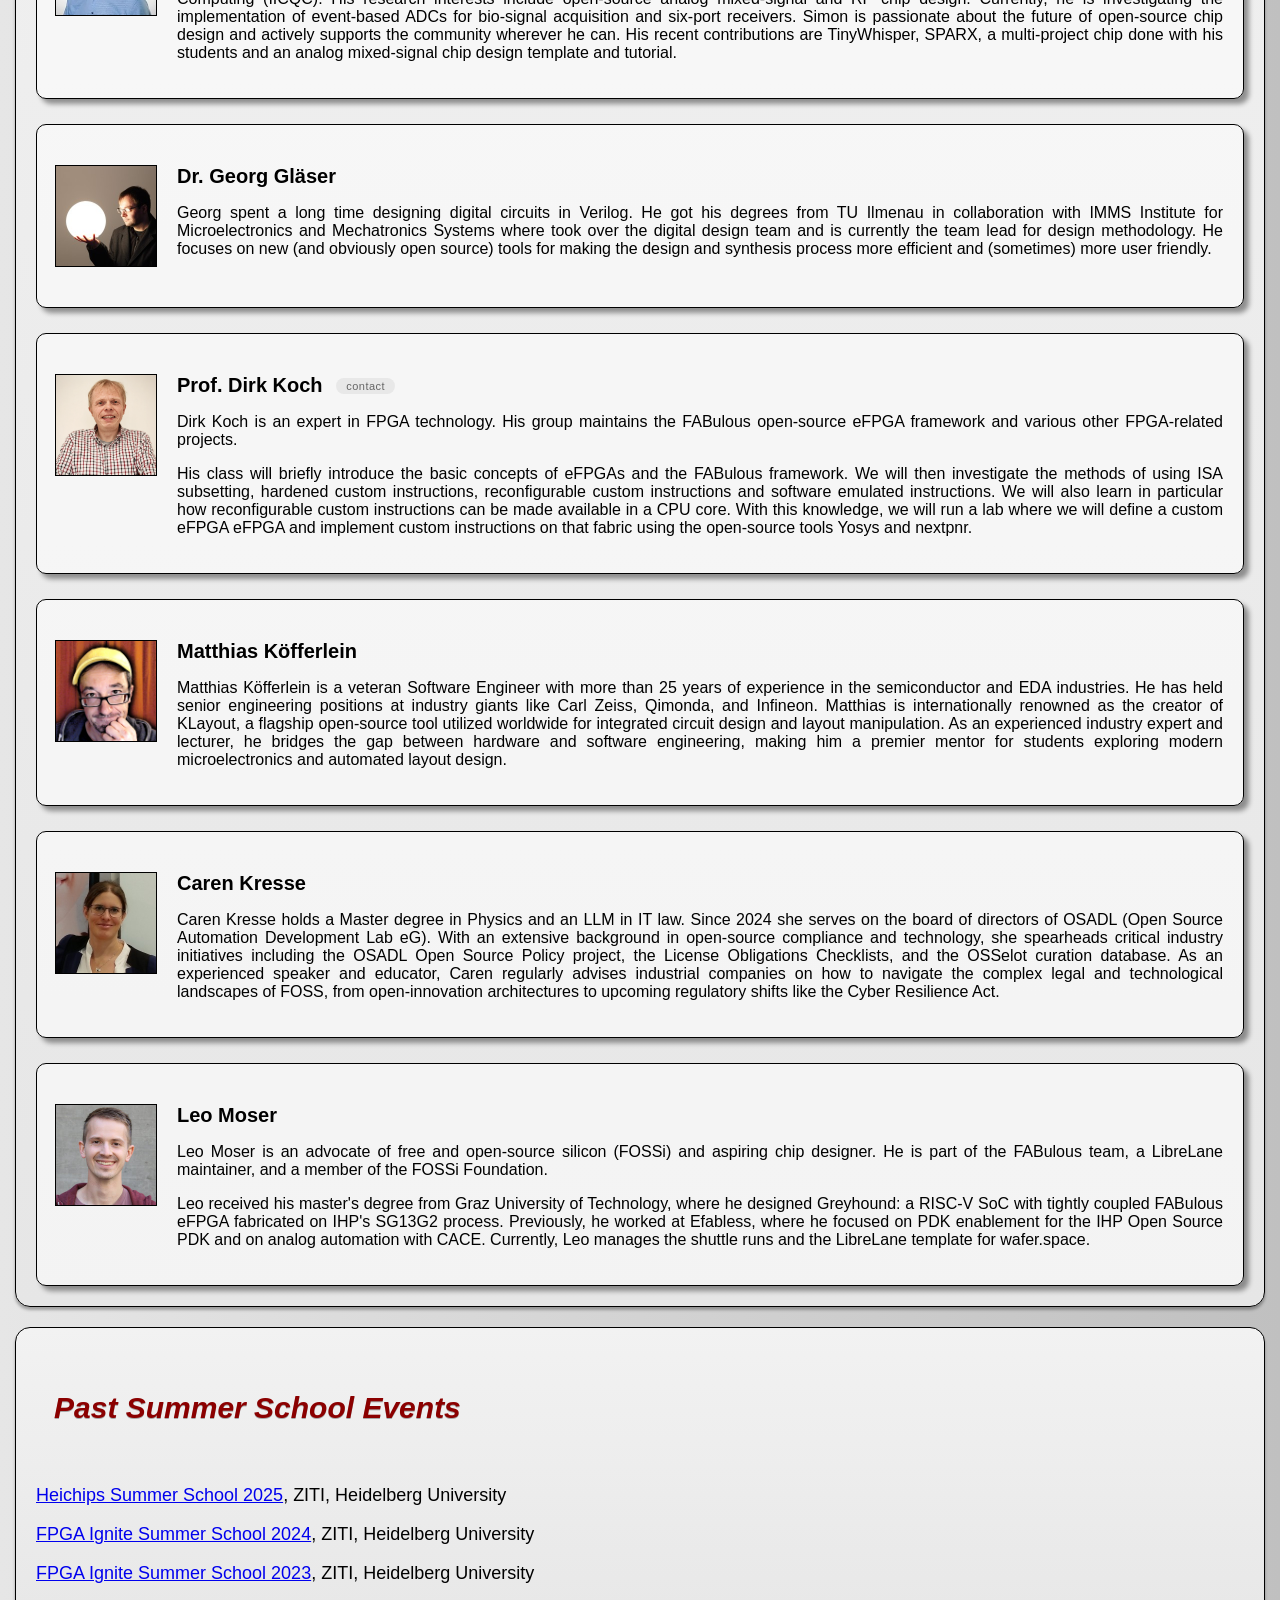
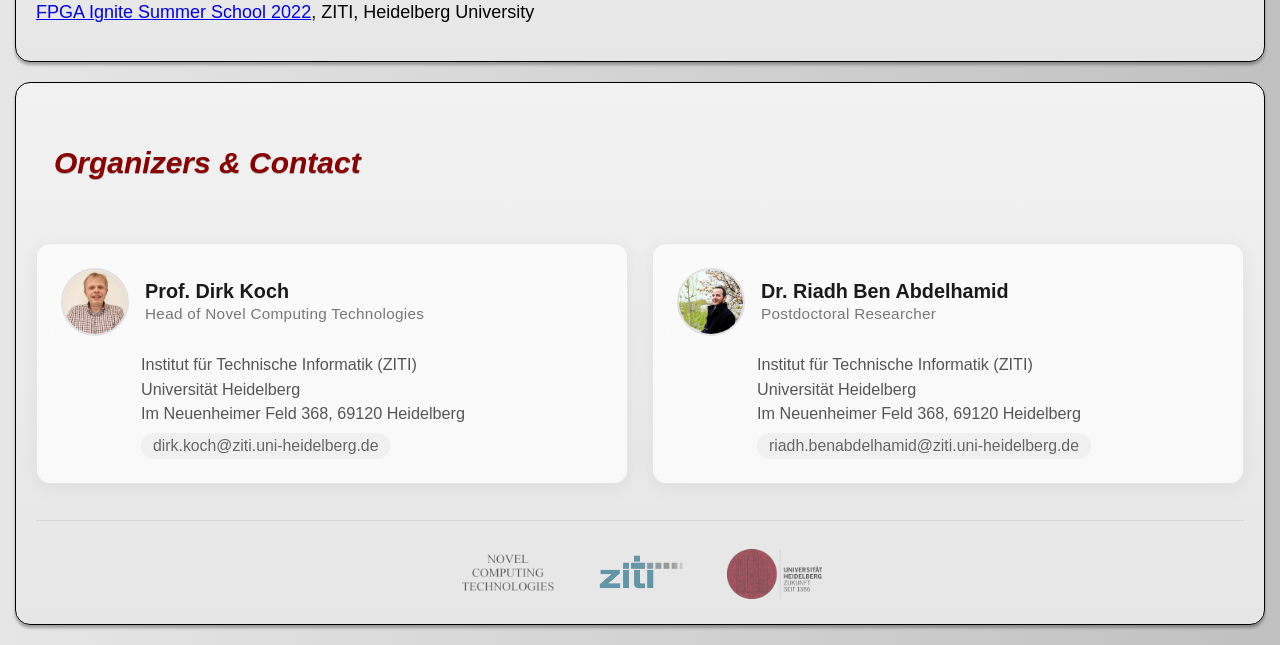
==== commit 3516ac1d: "Update best project award time Signed-off-by: Leo Moser <leomoser99@gmail.com>" ====
--- a/index.html
+++ b/index.html
@@ -454,13 +454,13 @@
                     </span>
                 </div>
                 <div class="cal-slot cal-cat-workshop">
-                    <span class="cal-time">13:30 – 16:30</span>
+                    <span class="cal-time">13:30 – 16:00</span>
                     <span class="cal-title">
                         <a href="#prog-hackathon-fri" class="schedule-link">Hackathon Day 2</a>
                     </span>
                 </div>
                 <div class="cal-slot cal-cat-general">
-                    <span class="cal-time">16:30</span>
+                    <span class="cal-time">16:00</span>
                     <span class="cal-title">
                         <a href="#prog-award" class="schedule-link">Best Project Award &amp; Wrap-up</a>
                     </span>
@@ -721,7 +721,7 @@
 
             <div class="prog-entry" id="prog-hackathon-fri">
                 <div class="prog-header">
-                    <span class="prog-time">09:00 – 16:30</span>
+                    <span class="prog-time">09:00 – 16:00</span>
                     <span class="prog-type prog-type-workshop">Hackathon</span>
                 </div>
                 <h4 class="prog-title">Hackathon Day 2</h4>
@@ -734,7 +734,7 @@
 
             <div class="prog-entry" id="prog-award">
                 <div class="prog-header">
-                    <span class="prog-time">16:30</span>
+                    <span class="prog-time">16:00</span>
                     <span class="prog-type prog-type-general">General</span>
                 </div>
                 <h4 class="prog-title">Best Project Award &amp; Wrap-up</h4>
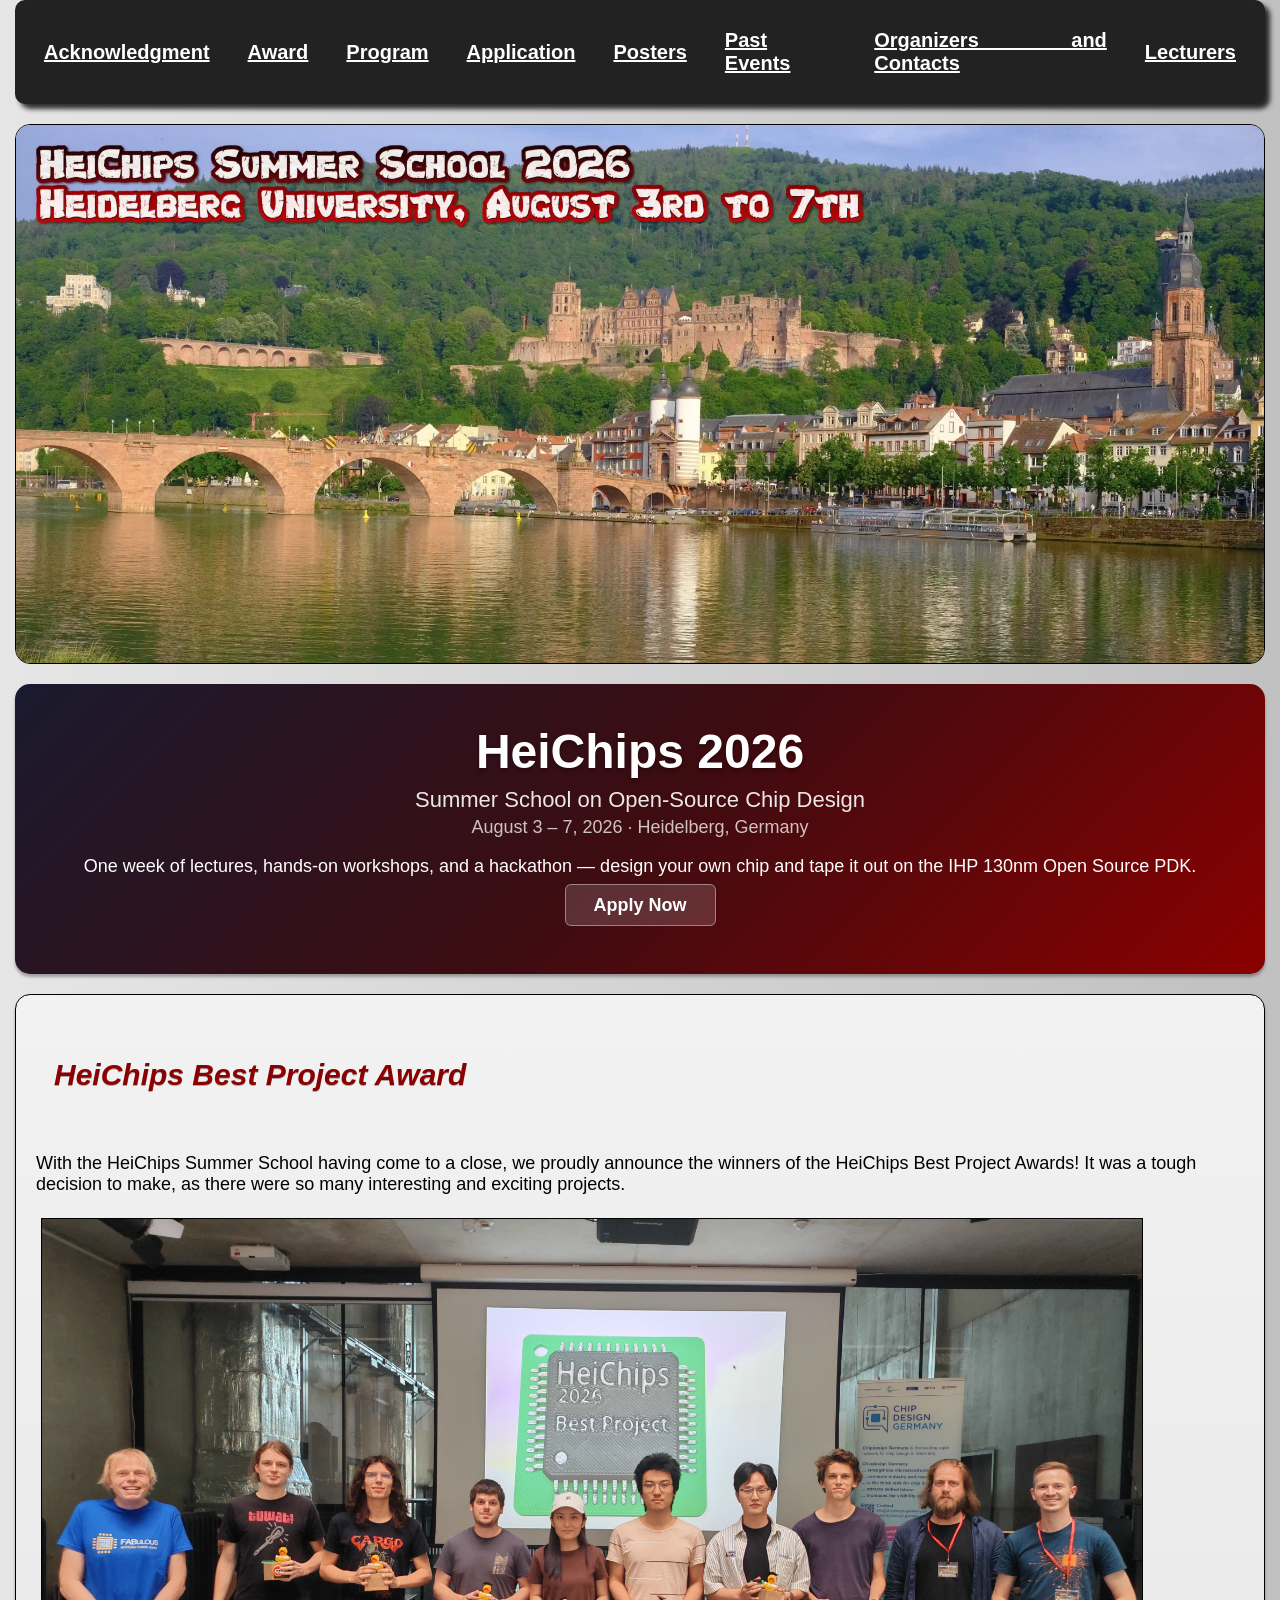
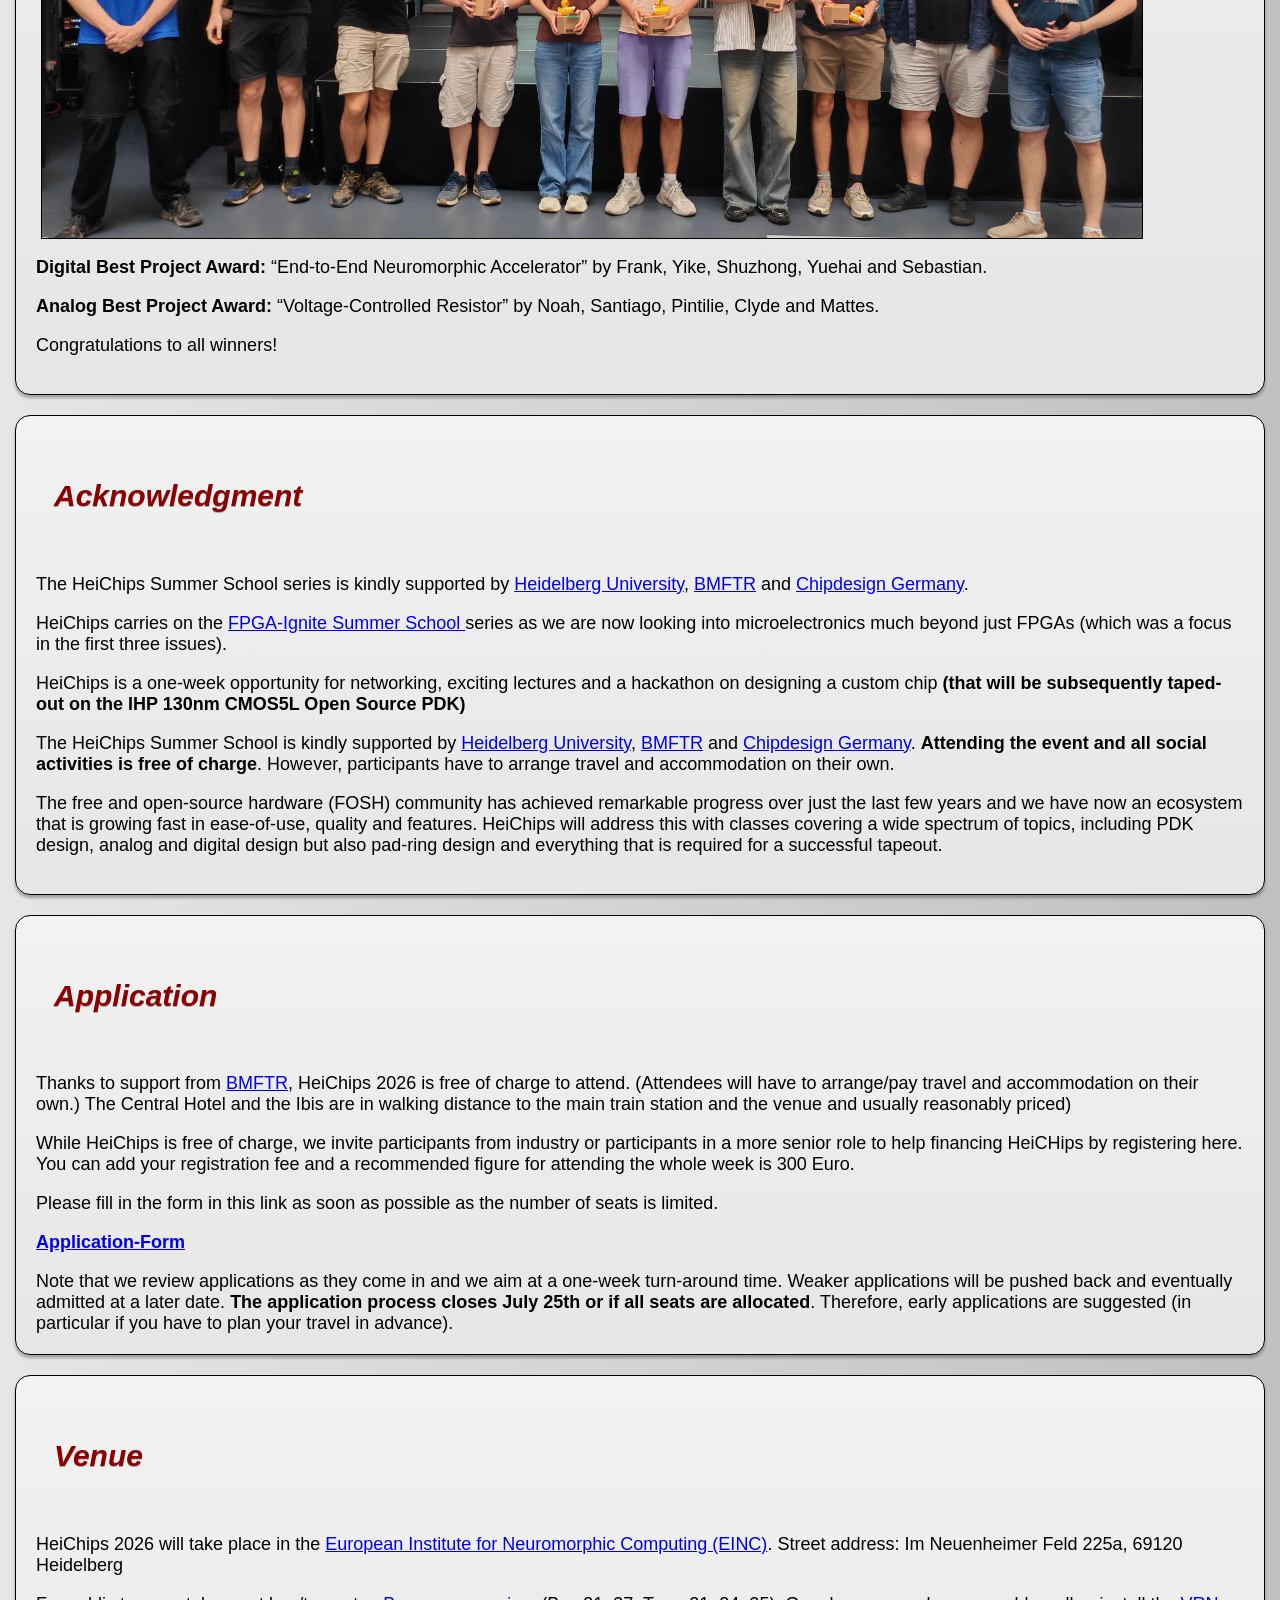
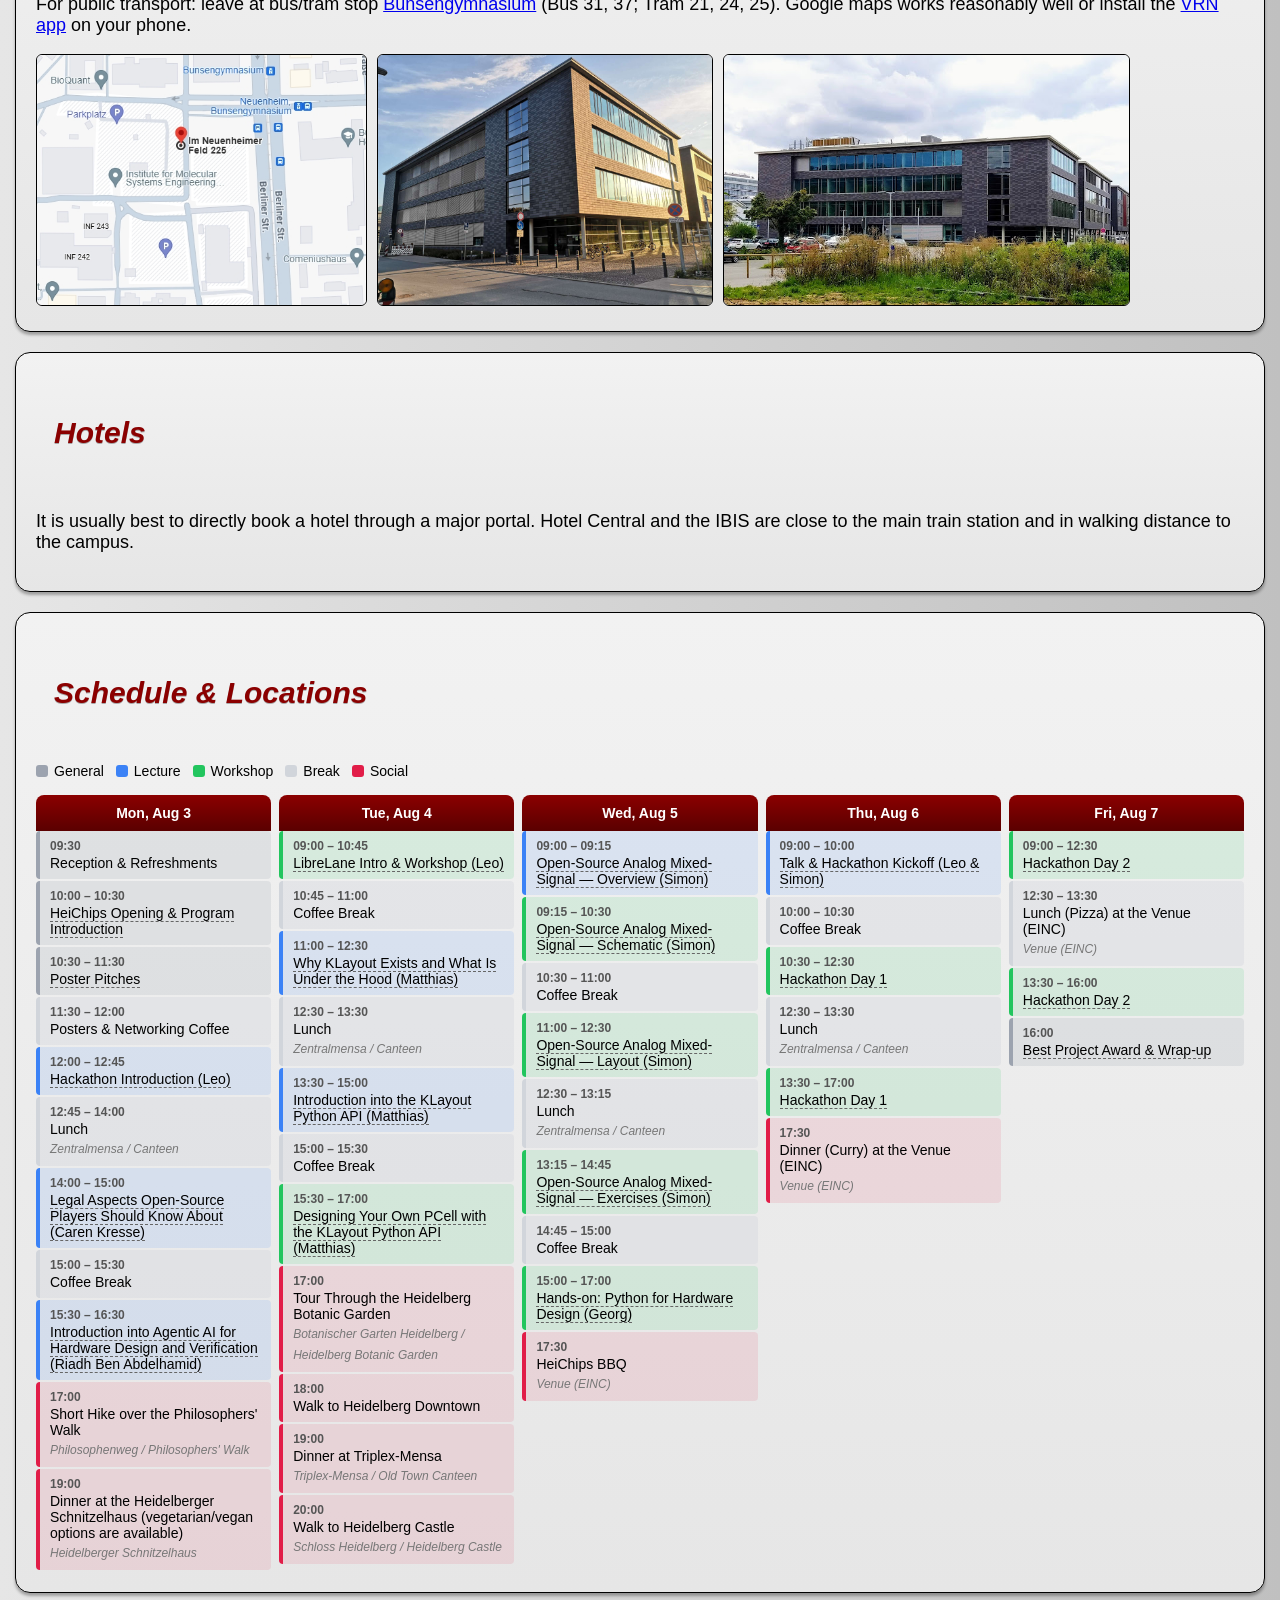
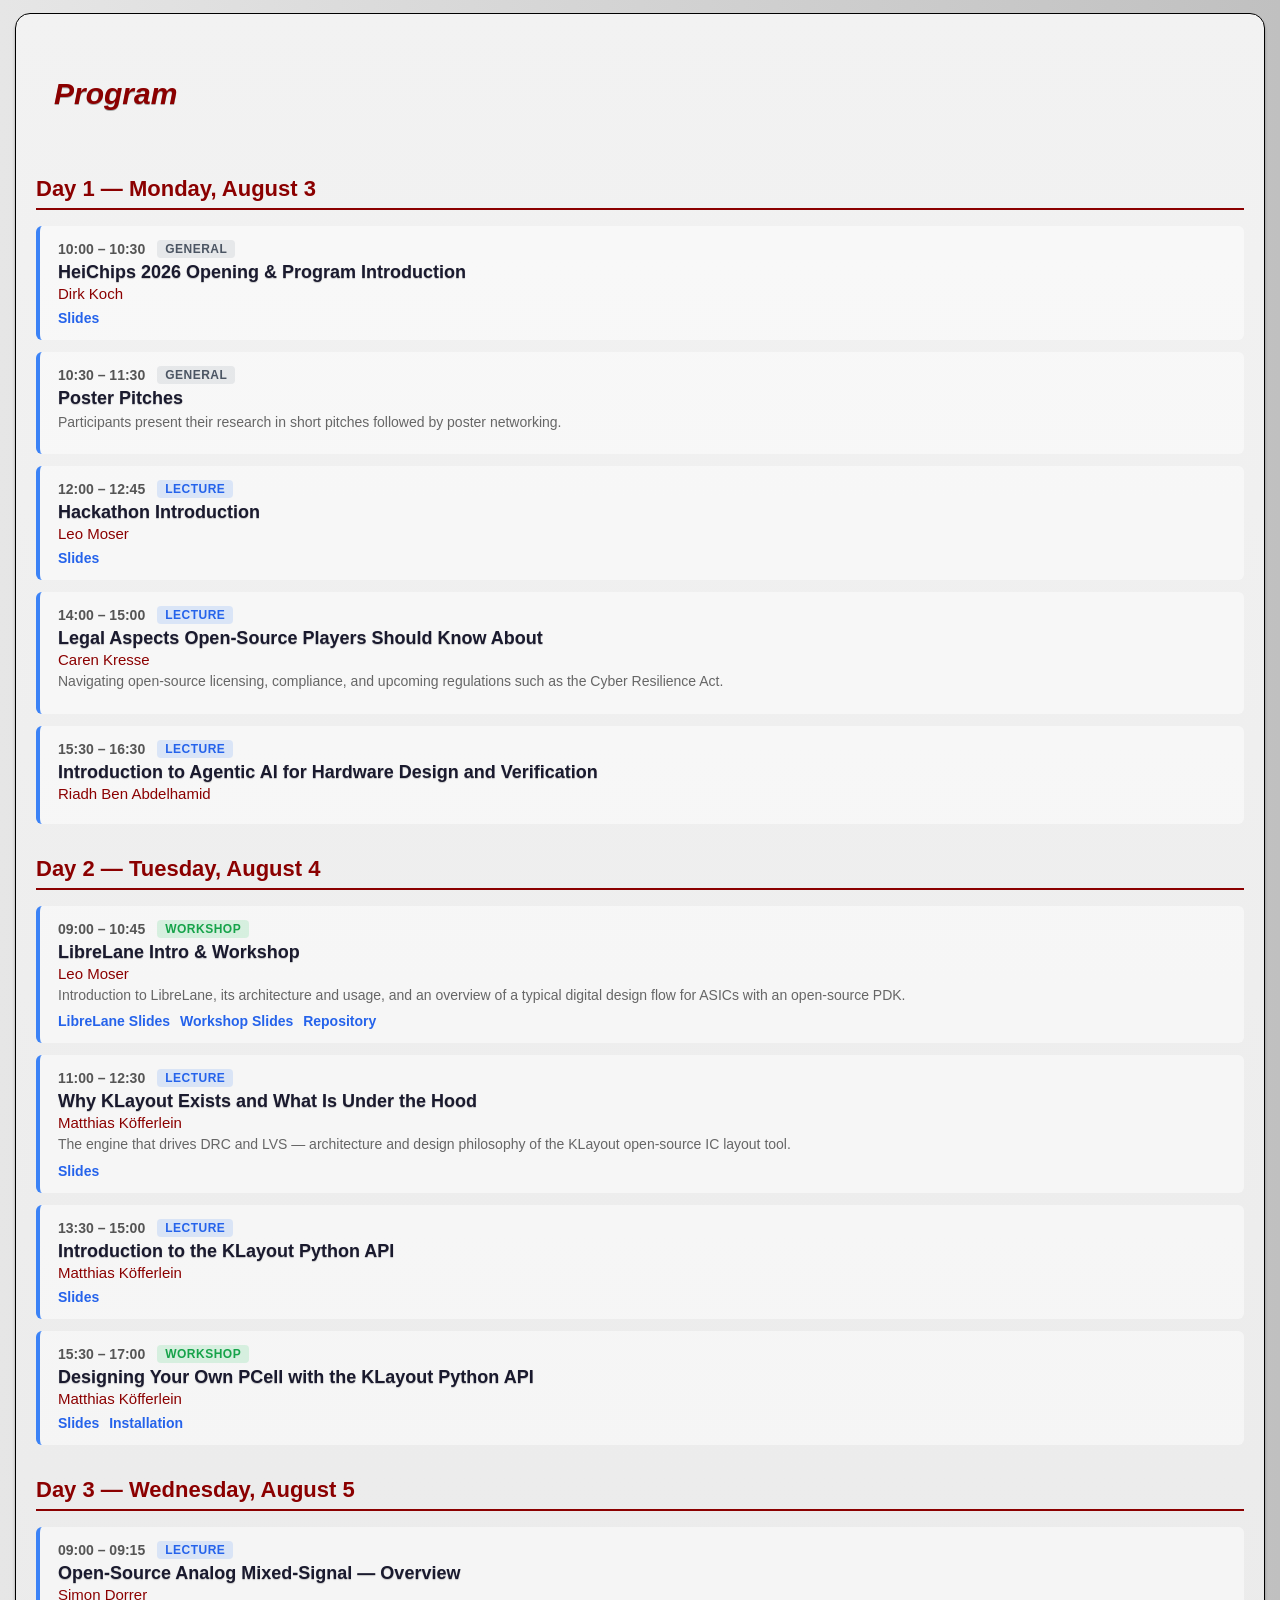
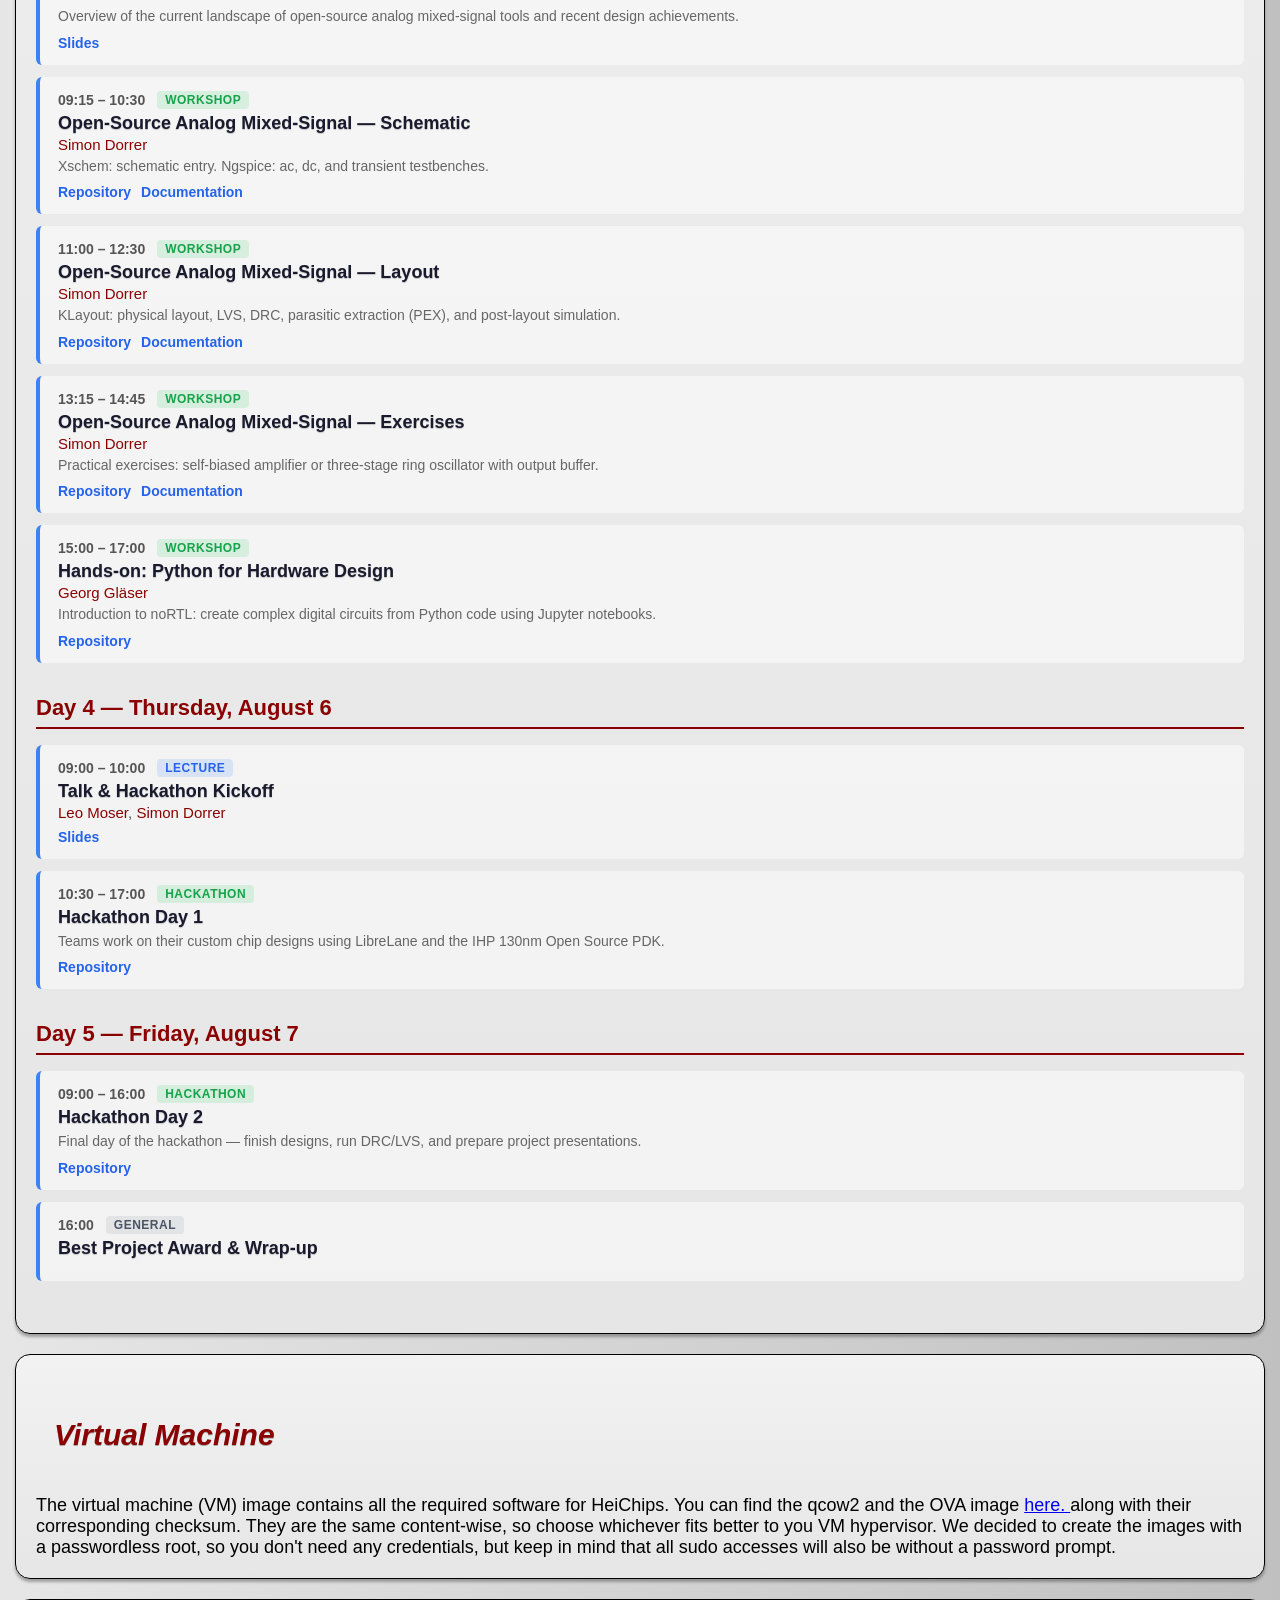
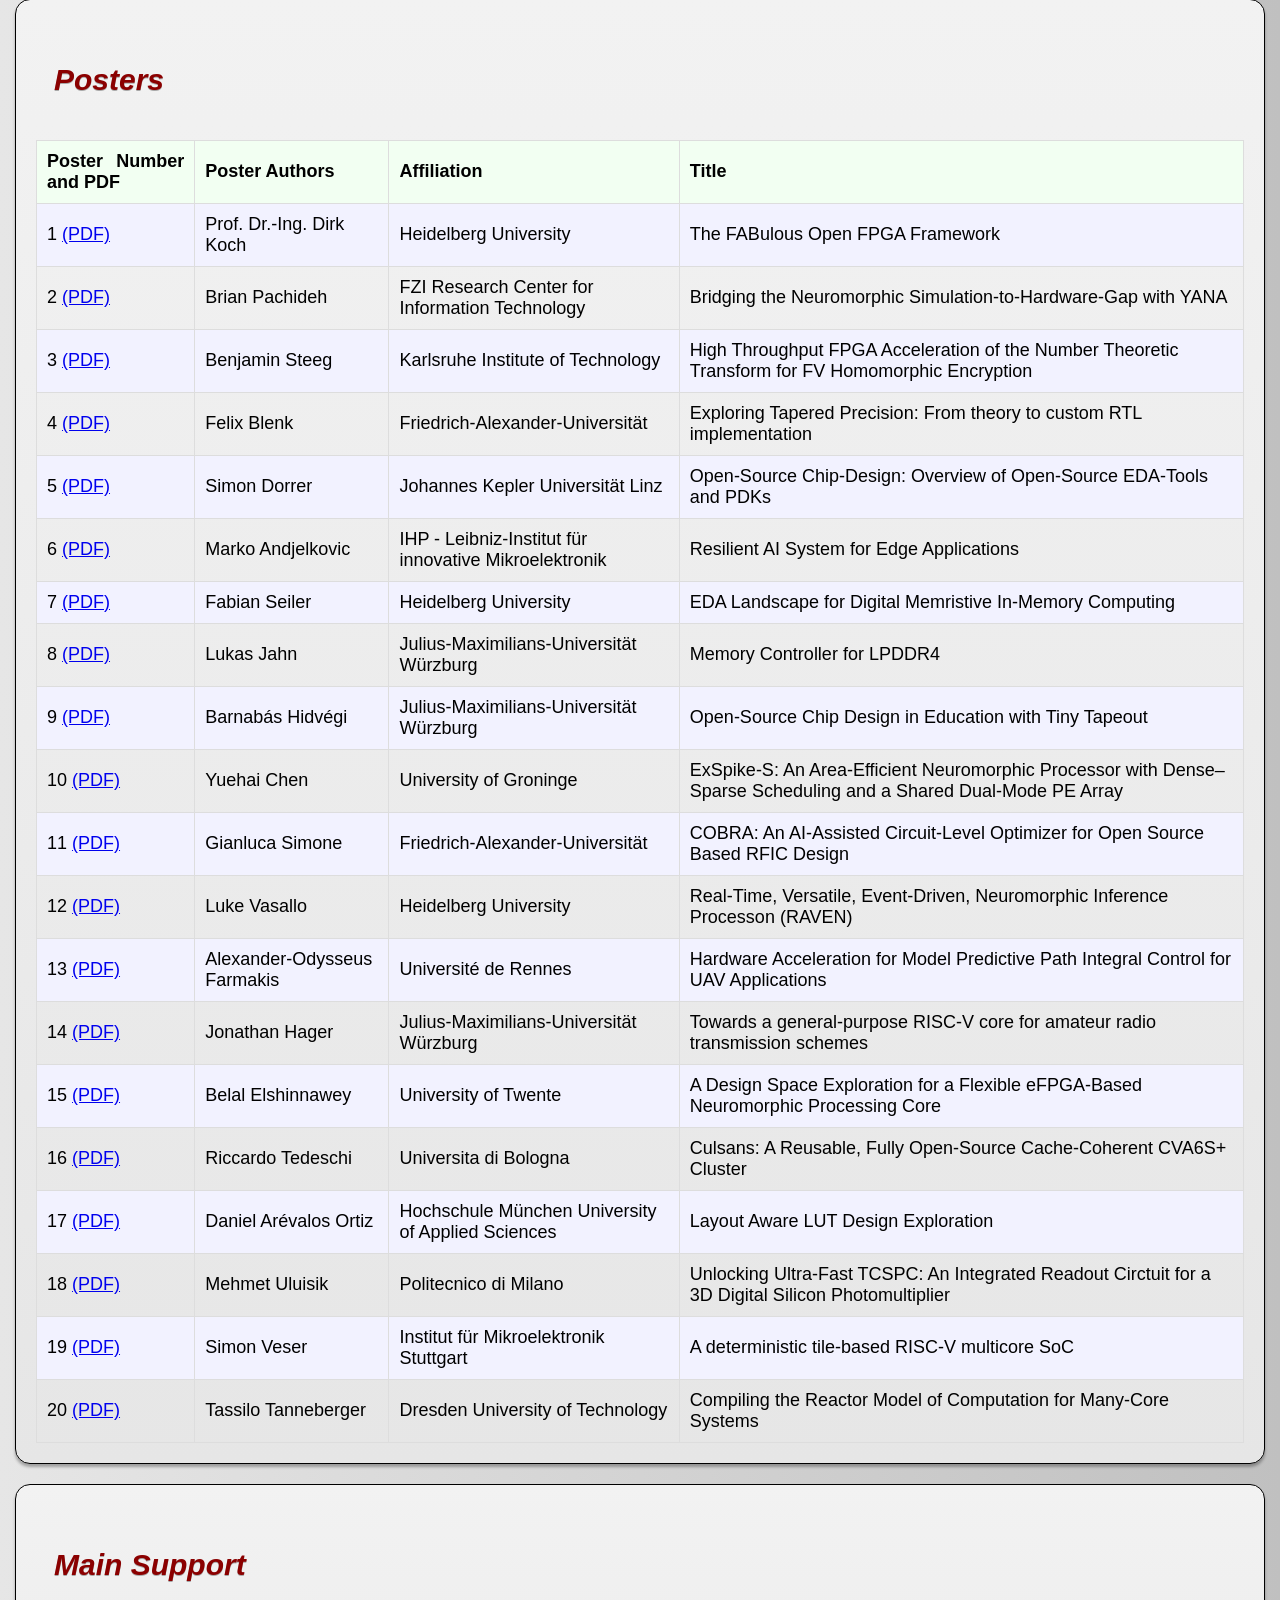
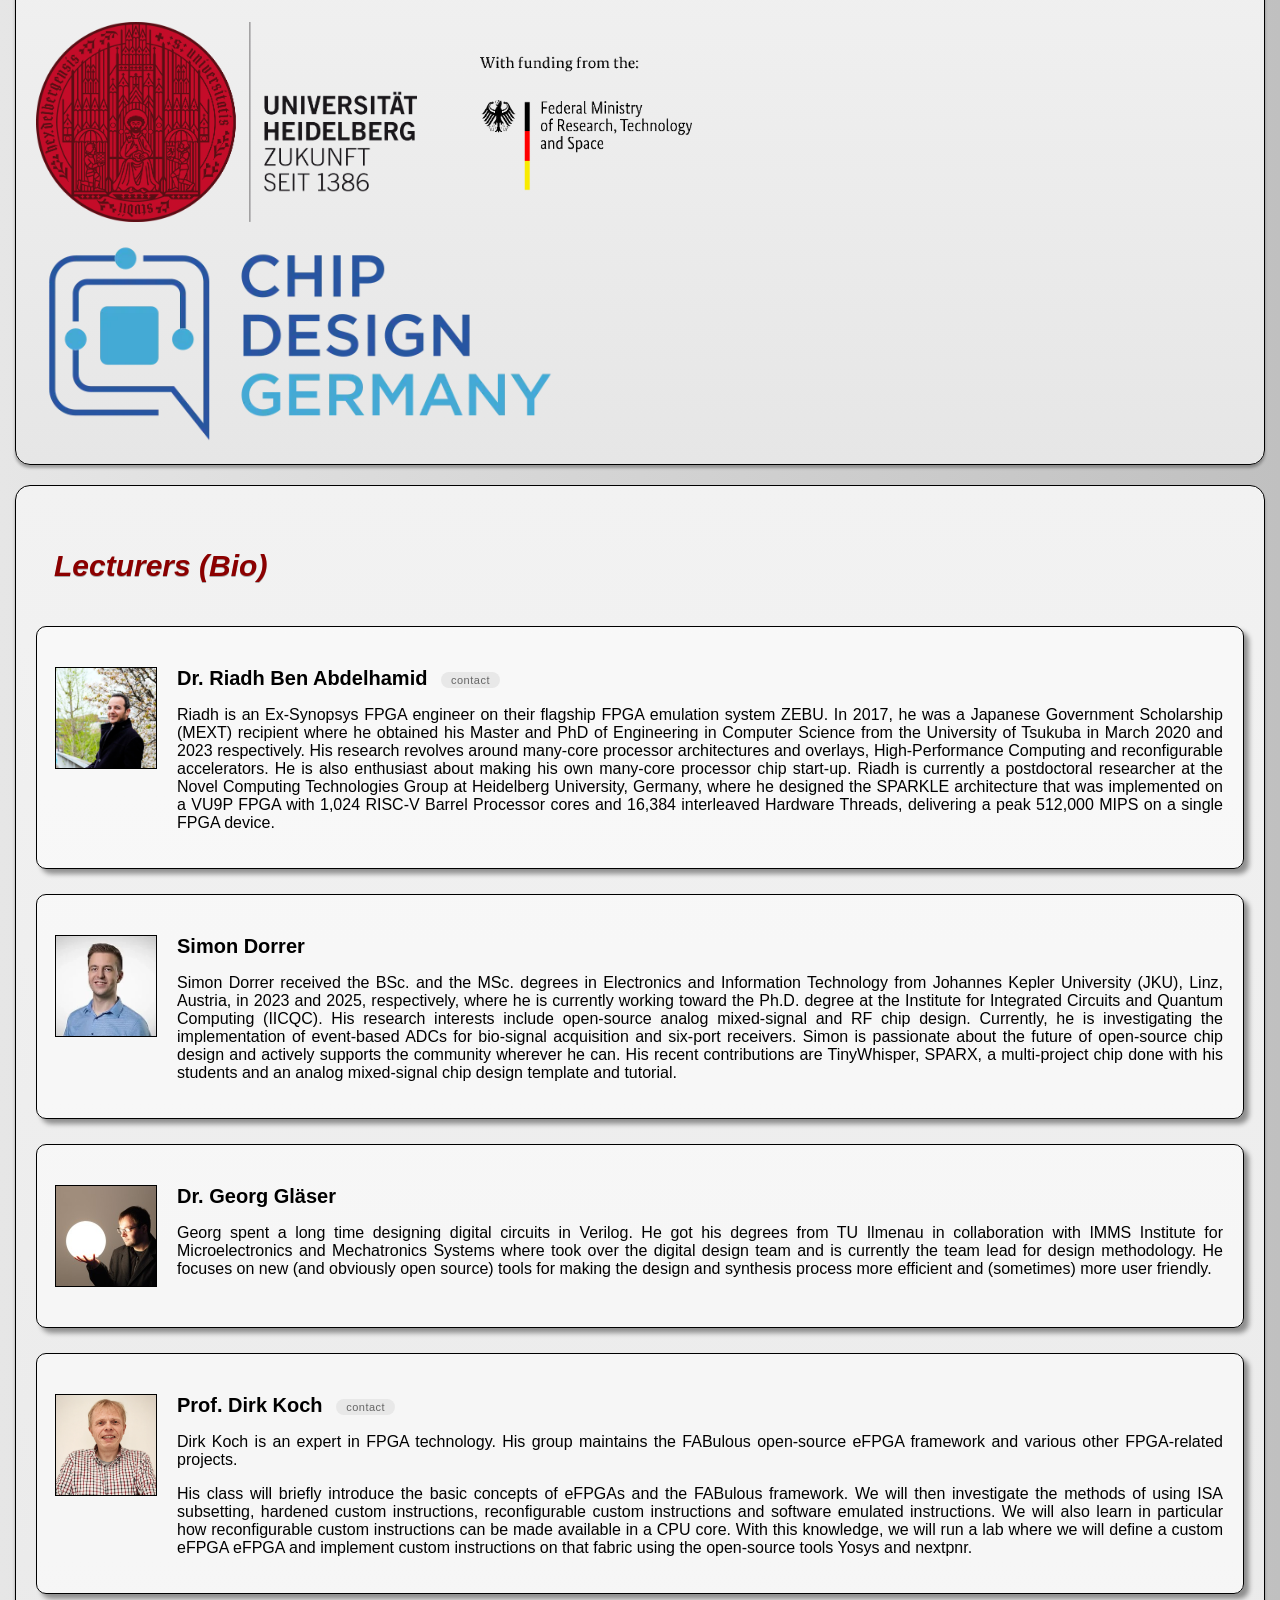
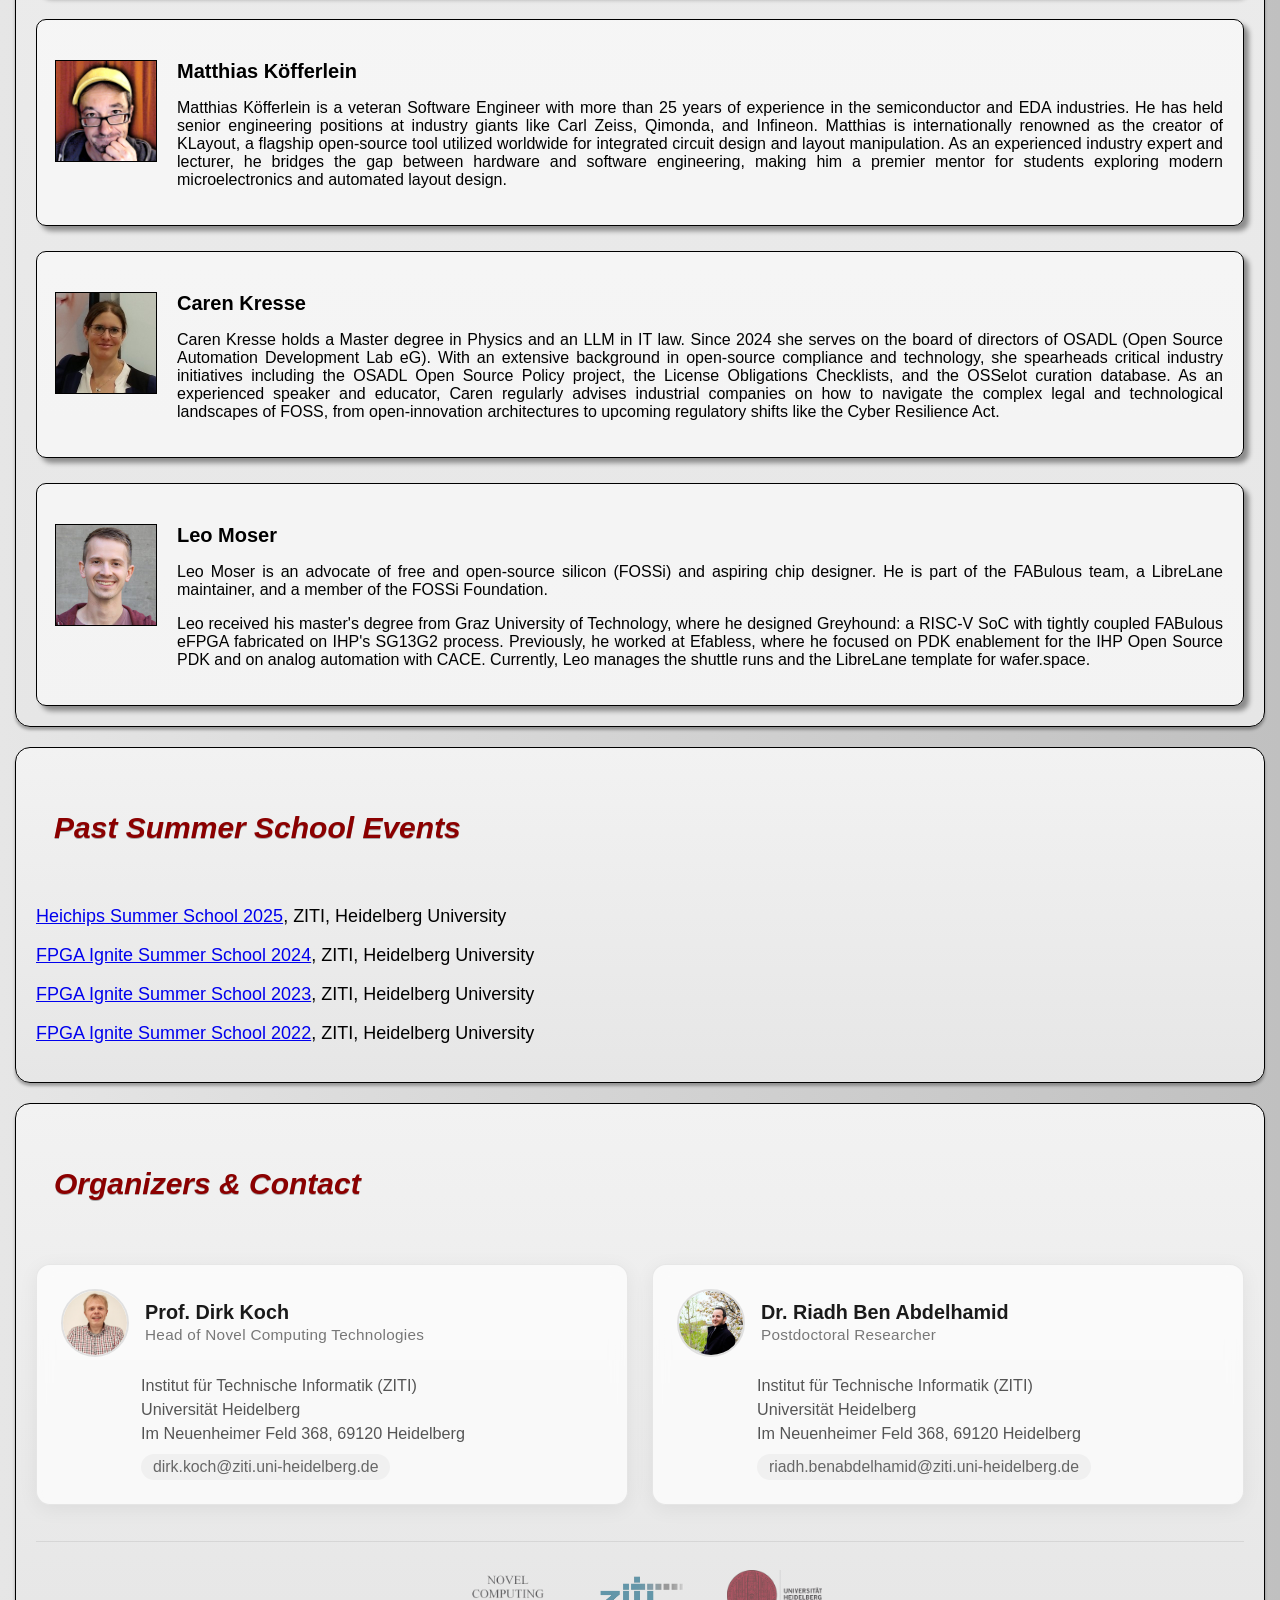
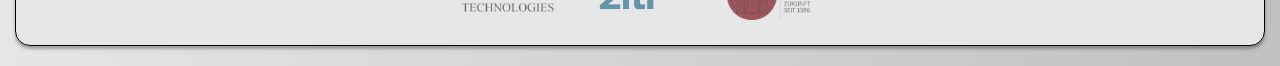
==== commit ee4bdcf9: "Add best project award winners Signed-off-by: Leo Moser <leomoser99@gmail.com>" ====
--- a/index.html
+++ b/index.html
@@ -14,11 +14,12 @@
 
     <nav class="title-banner">
         <a href="#ack-section" class="nav-link">Acknowledgment</a>
+        <a href="#award-section" class="nav-link">Award</a>
         <a href="#program-section" class="nav-link">Program</a>
         <a href="#hero-section" class="nav-link">Application</a>
         <!--a href="#instructions-section" class="nav-link">Instructions</a-->
         <!--a href="#tools-section" class="nav-link">Tools</a-->
-        <a href="#vm-section" class="nav-link">Virtual Machine</a>
+        <!--<a href="#vm-section" class="nav-link">Virtual Machine</a>-->
         <a href="#posters-section" class="nav-link">Posters</a>
         <a href="#past-events-section" class="nav-link">Past Events</a>
         <!--a href="#award-section" class="nav-link">Hackathon Projects</a-->
@@ -38,6 +39,24 @@
         <p>One week of lectures, hands-on workshops, and a hackathon &mdash; design your own chip and tape it out on the
             IHP 130nm Open Source PDK.</p>
         <p><b><a href="https://forms.gle/pP1UxR2B7jatKiFt7" target="_blank">Apply Now</a></b></p>
+    </section>
+
+    <!-- Award -->
+    <section id="award-section" class="wave-animation">
+        <h2>HeiChips Best Project Award</h2>
+        <p>With the HeiChips Summer School having come to a close, we proudly announce the winners of the HeiChips Best Project Awards! It was a tough decision to make, as there were so many interesting and exciting projects.</p>
+        
+        <div class="award-image-container">
+          <a href="./images/award_ceremony_2026.jpg" target="_blank">
+            <img src="./images/award_ceremony_2026.jpg" alt="HeiChips Best Project Award winners" style="max-width: 100%; height: auto;">
+          </a>
+        </div>
+        
+        <p><b>Digital Best Project Award:</b> “End-to-End Neuromorphic Accelerator” by Frank, Yike, Shuzhong, Yuehai and Sebastian.</p>
+        
+        <p><b>Analog Best Project Award:</b> “Voltage-Controlled Resistor” by Noah, Santiago, Pintilie, Clyde and Mattes.</p>
+        
+        <p>Congratulations to all winners!</p>
     </section>
 
     <!-- Acknowledgment -->
--- a/styles.css
+++ b/styles.css
@@ -133,9 +133,9 @@
     transition: transform 0.2s ease-in-out;
 }
 
-.wave-animation:hover {
+/*.wave-animation:hover {
     transform: translate(0, -4px);
-}
+}*/
 
 .wave-animation:hover h2{
     background-image: linear-gradient(135deg, #8B0000, #FF0000);
@@ -186,7 +186,7 @@
 }
 
 .lecturer:hover{
-    transform: translate(0, -3px);
+    /*transform: translate(0, -3px);*/
     color: white;
     font-size: 16px;
     background-image: linear-gradient(135deg, #8A0080, #002FFF);
@@ -195,7 +195,7 @@
     /*background-image: linear-gradient(to right, #800080, #003366);*/
     /*background-image: linear-gradient(to right, #00FFFF, #0000FF);*/
     /*background-color: rgba(0, 0, 0, 0.7);*/
-    border: 4px solid white;
+    /*border: 4px solid white;*/
 }
 .lecturer:hover a{
     color: black;
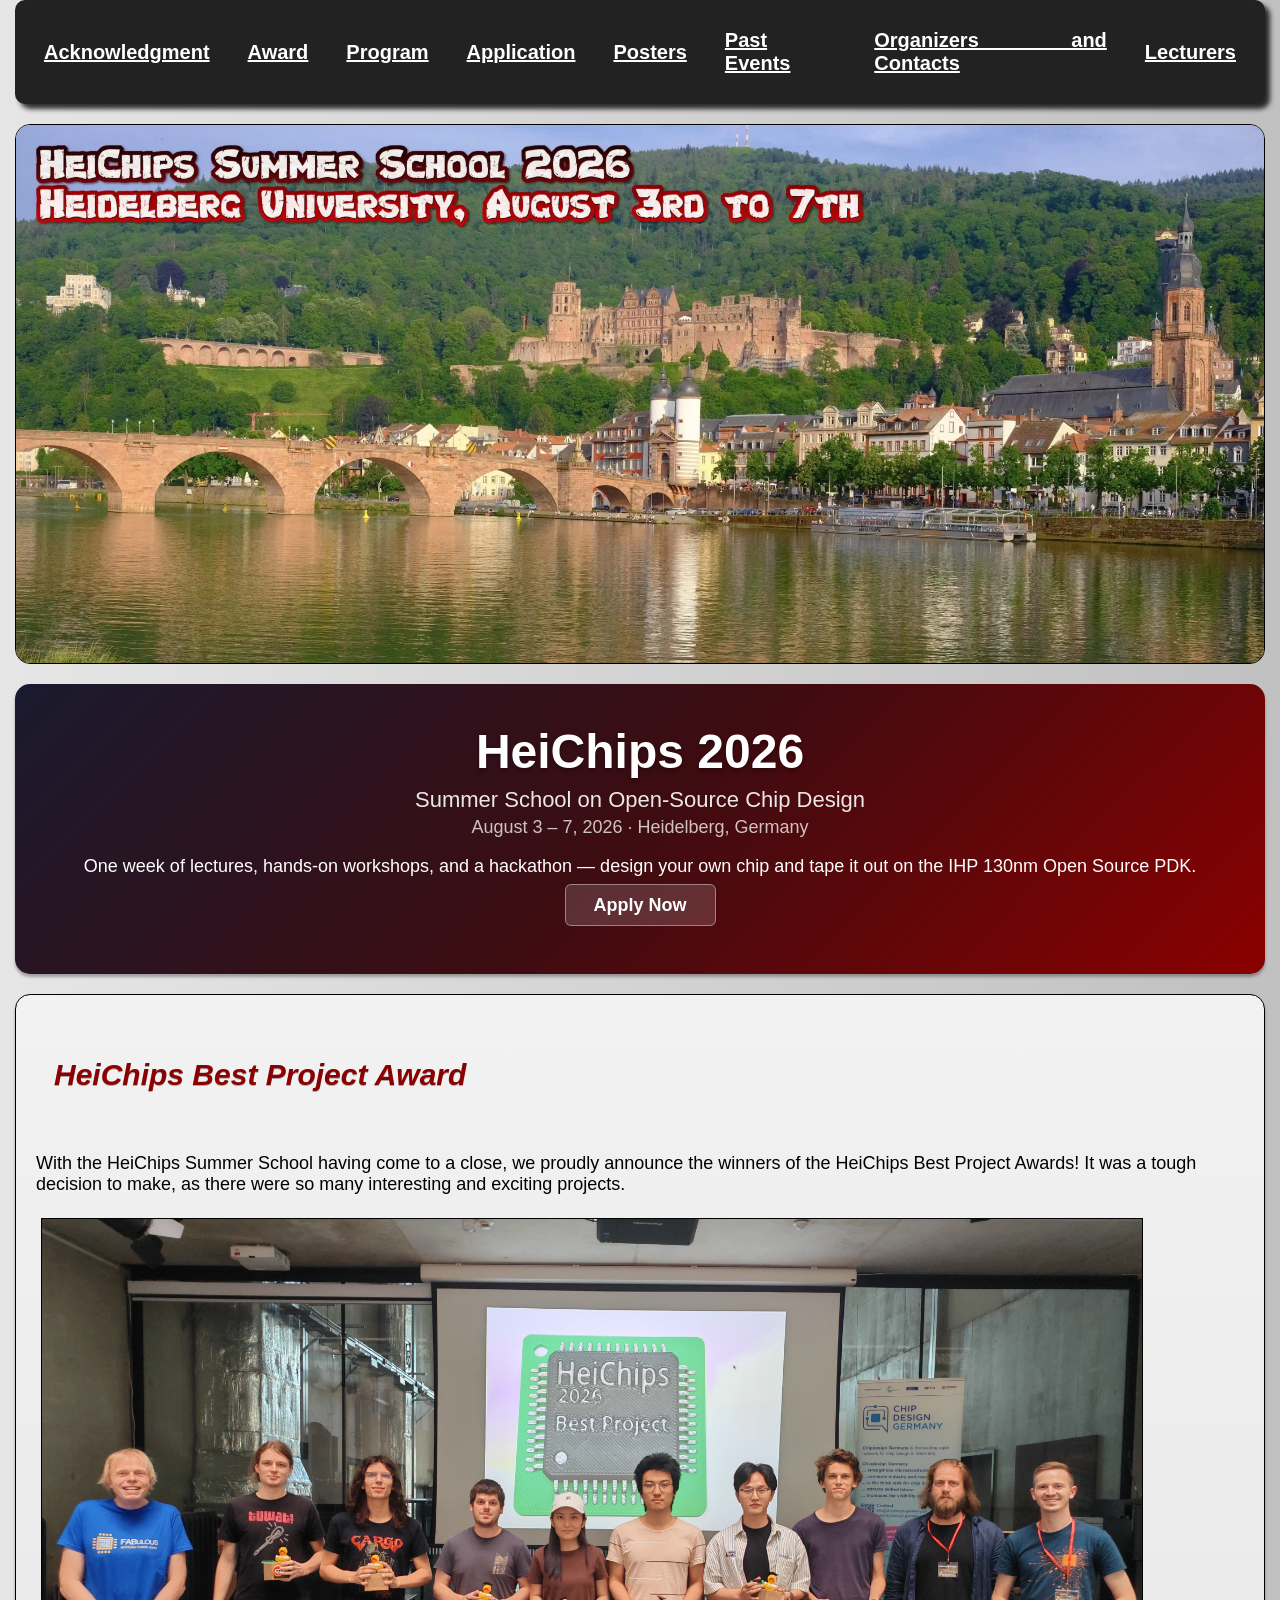
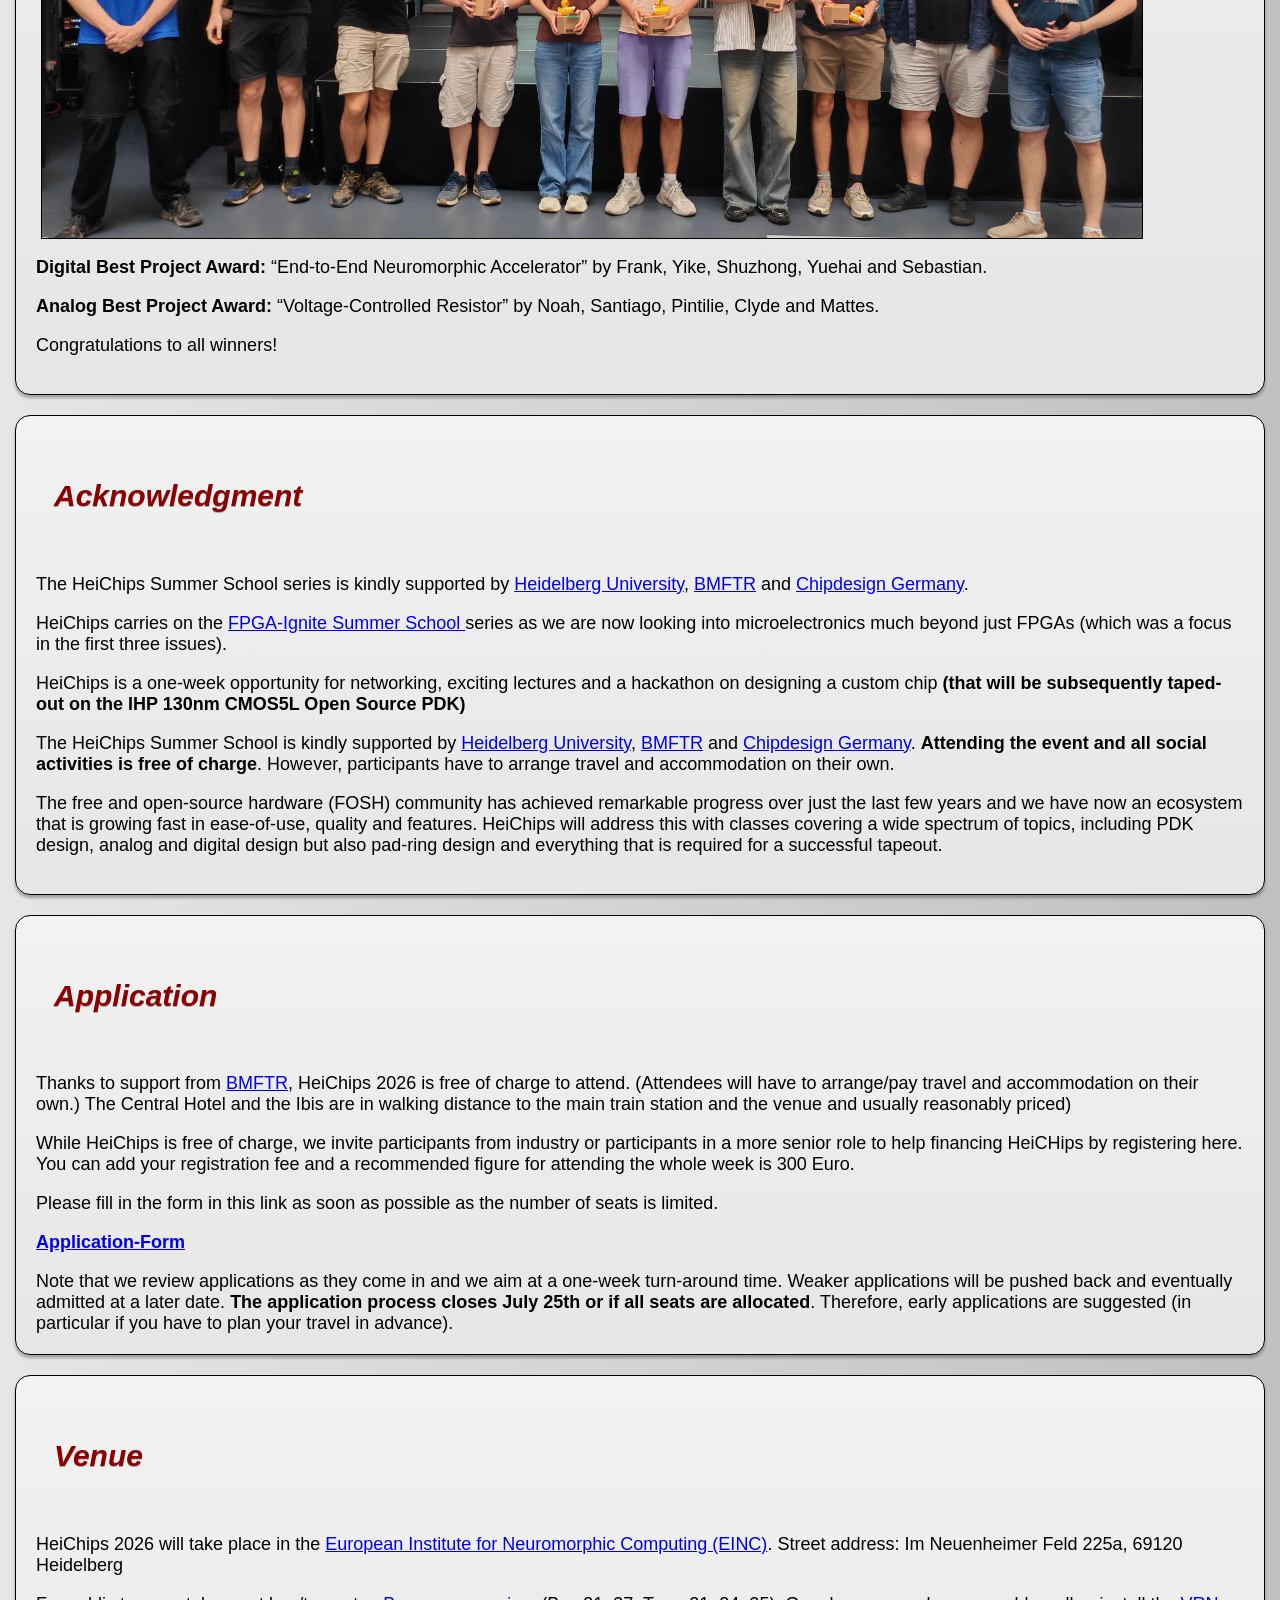
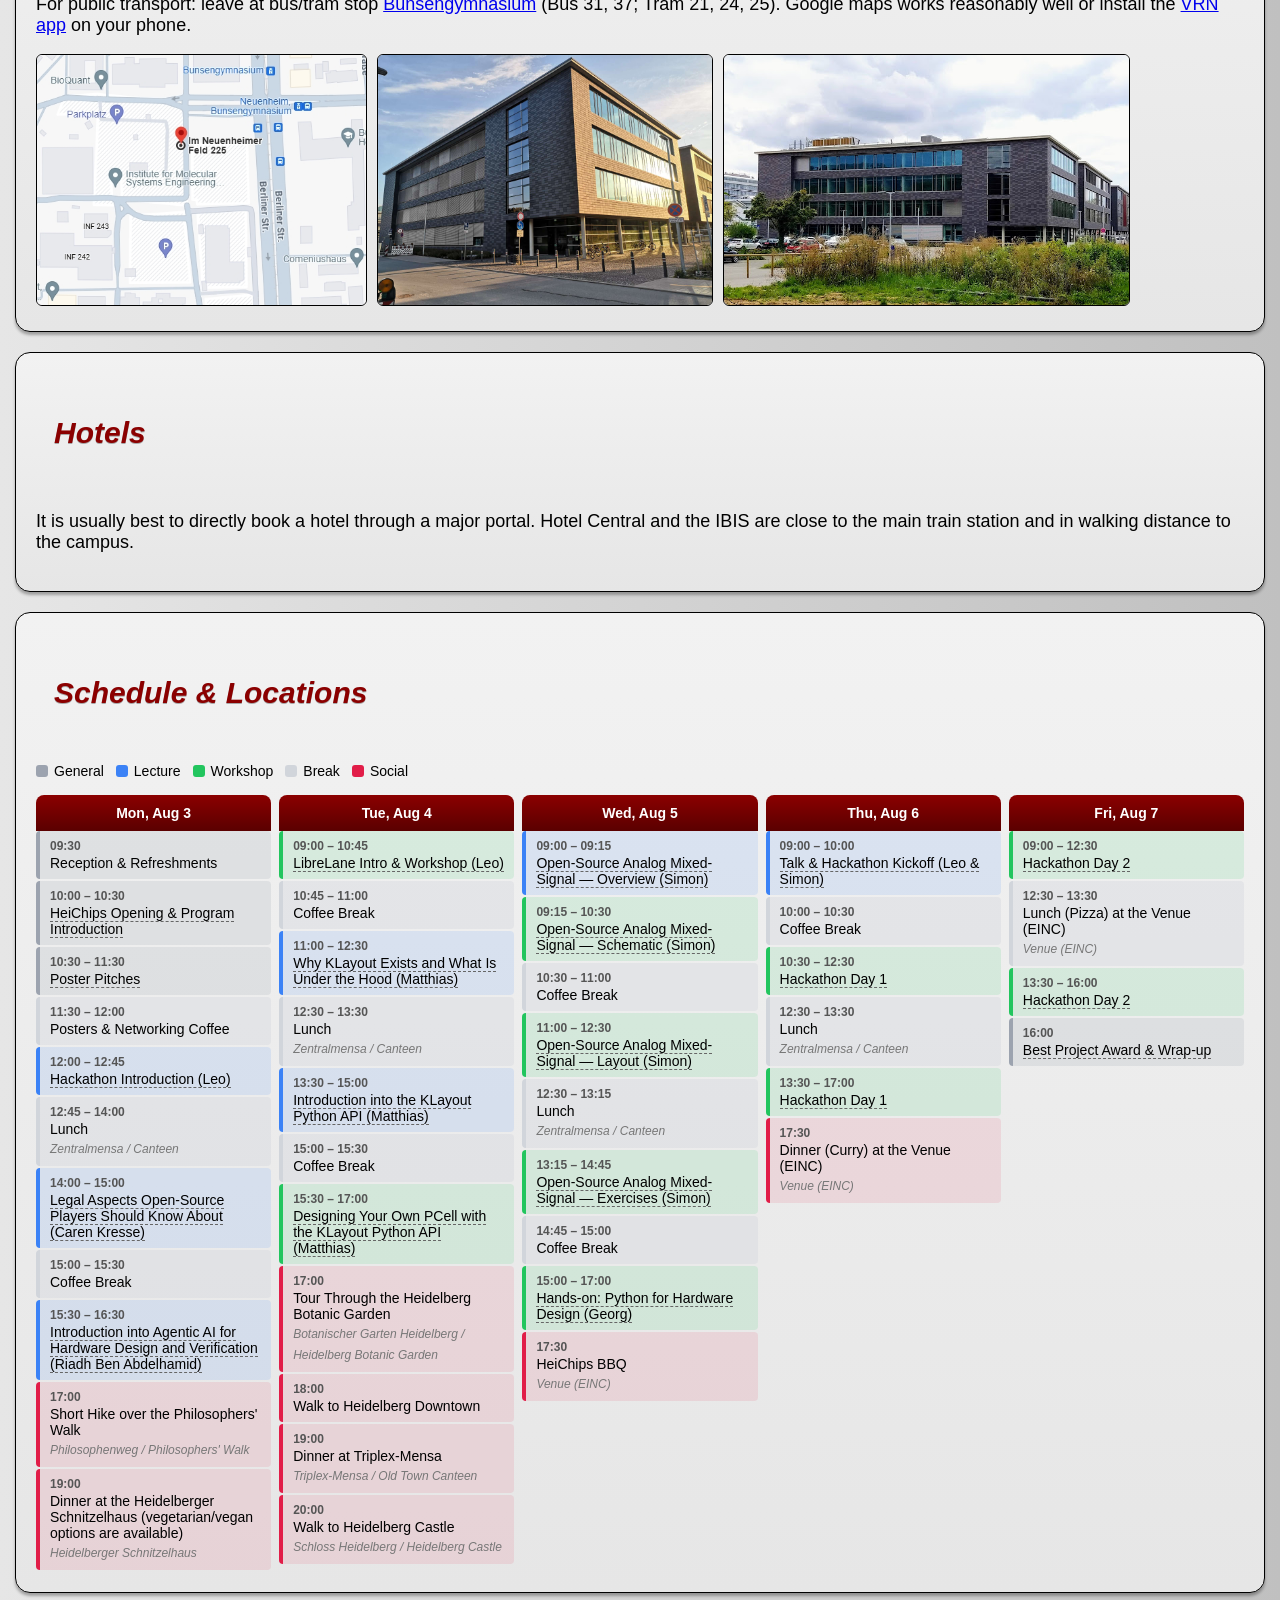
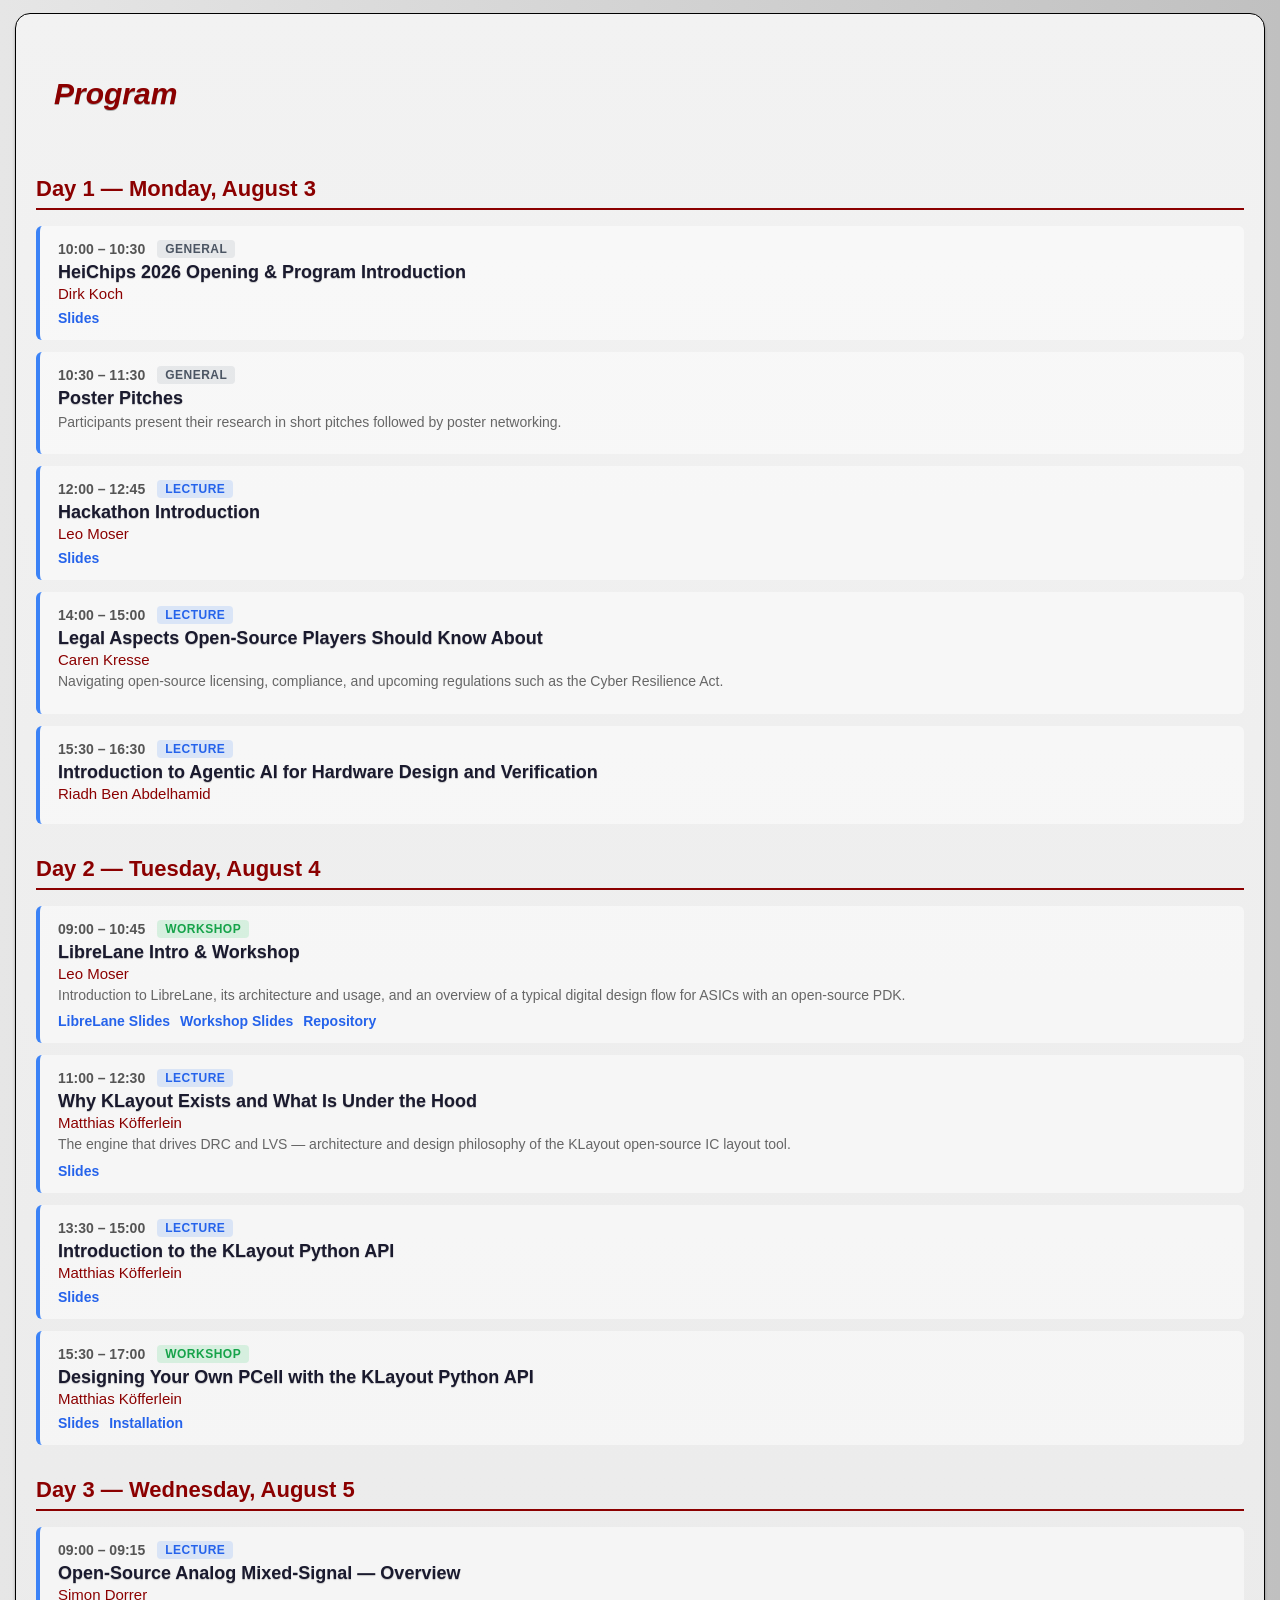
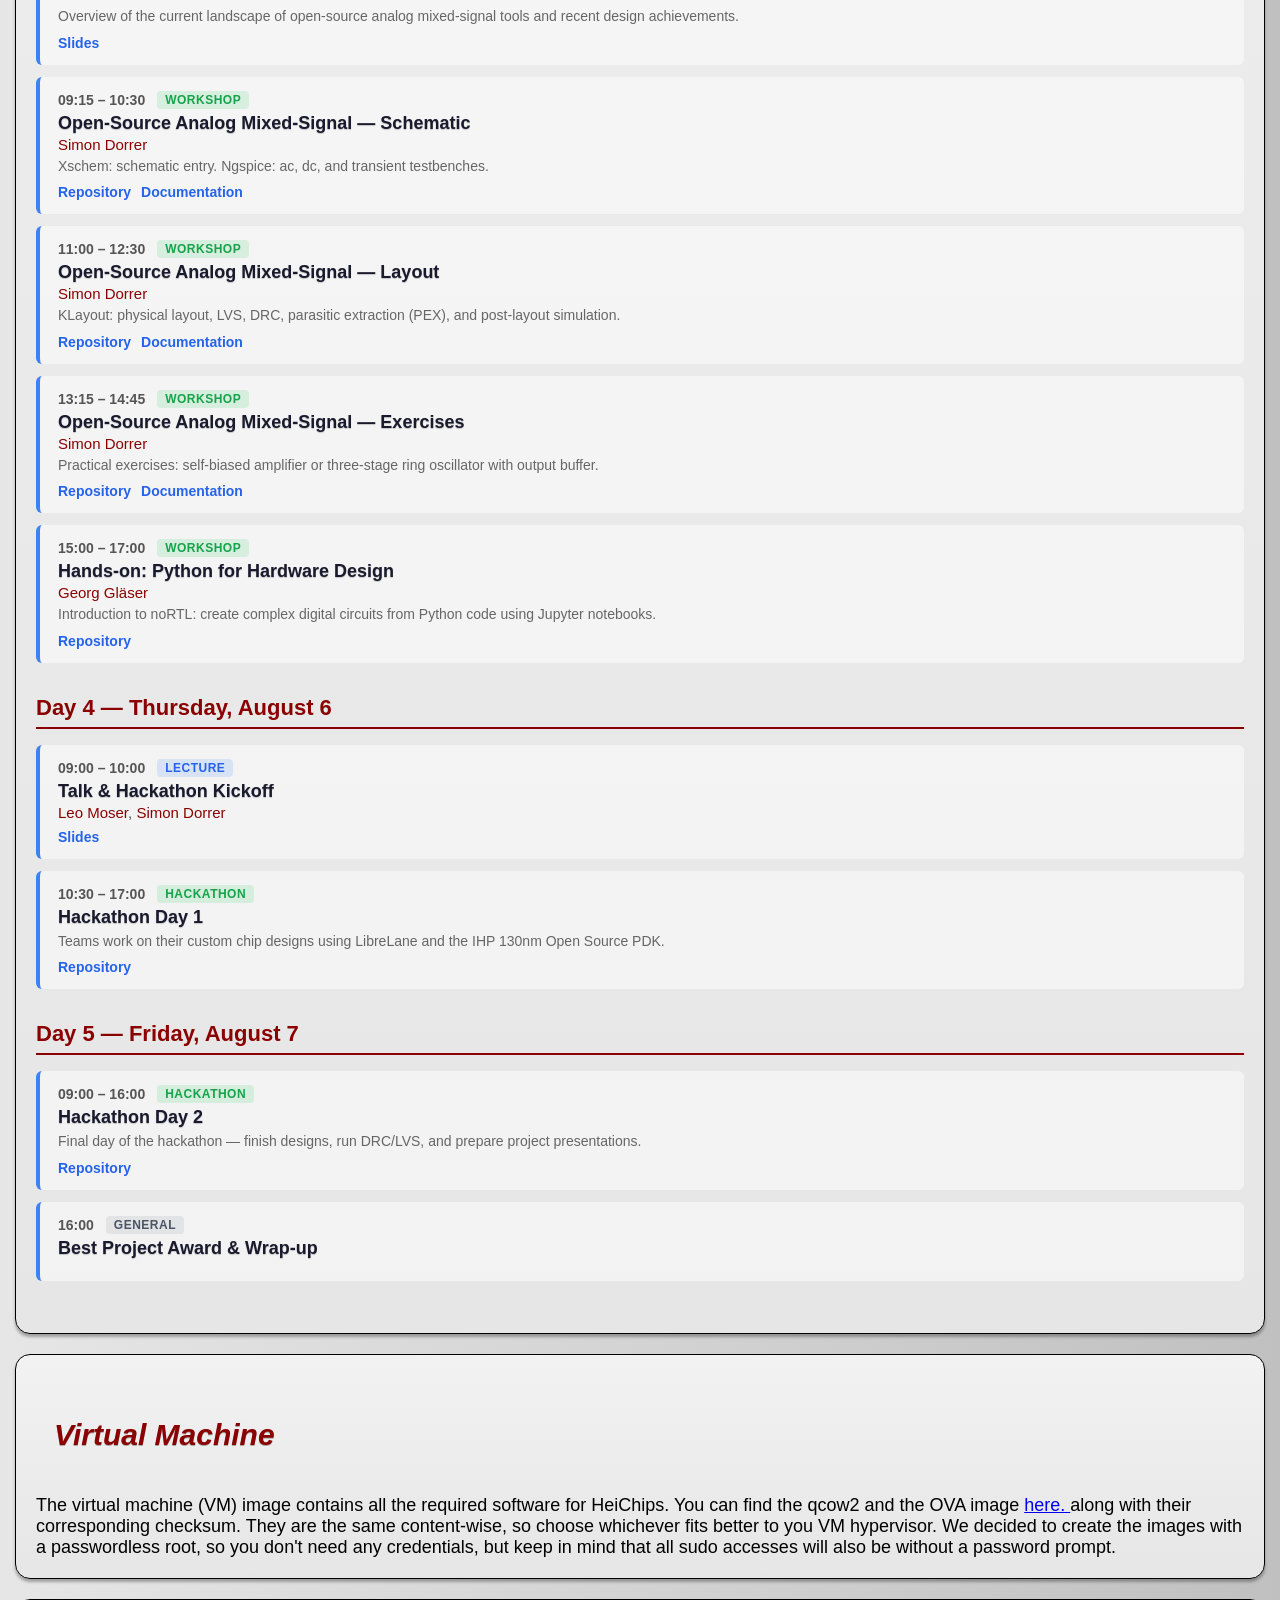
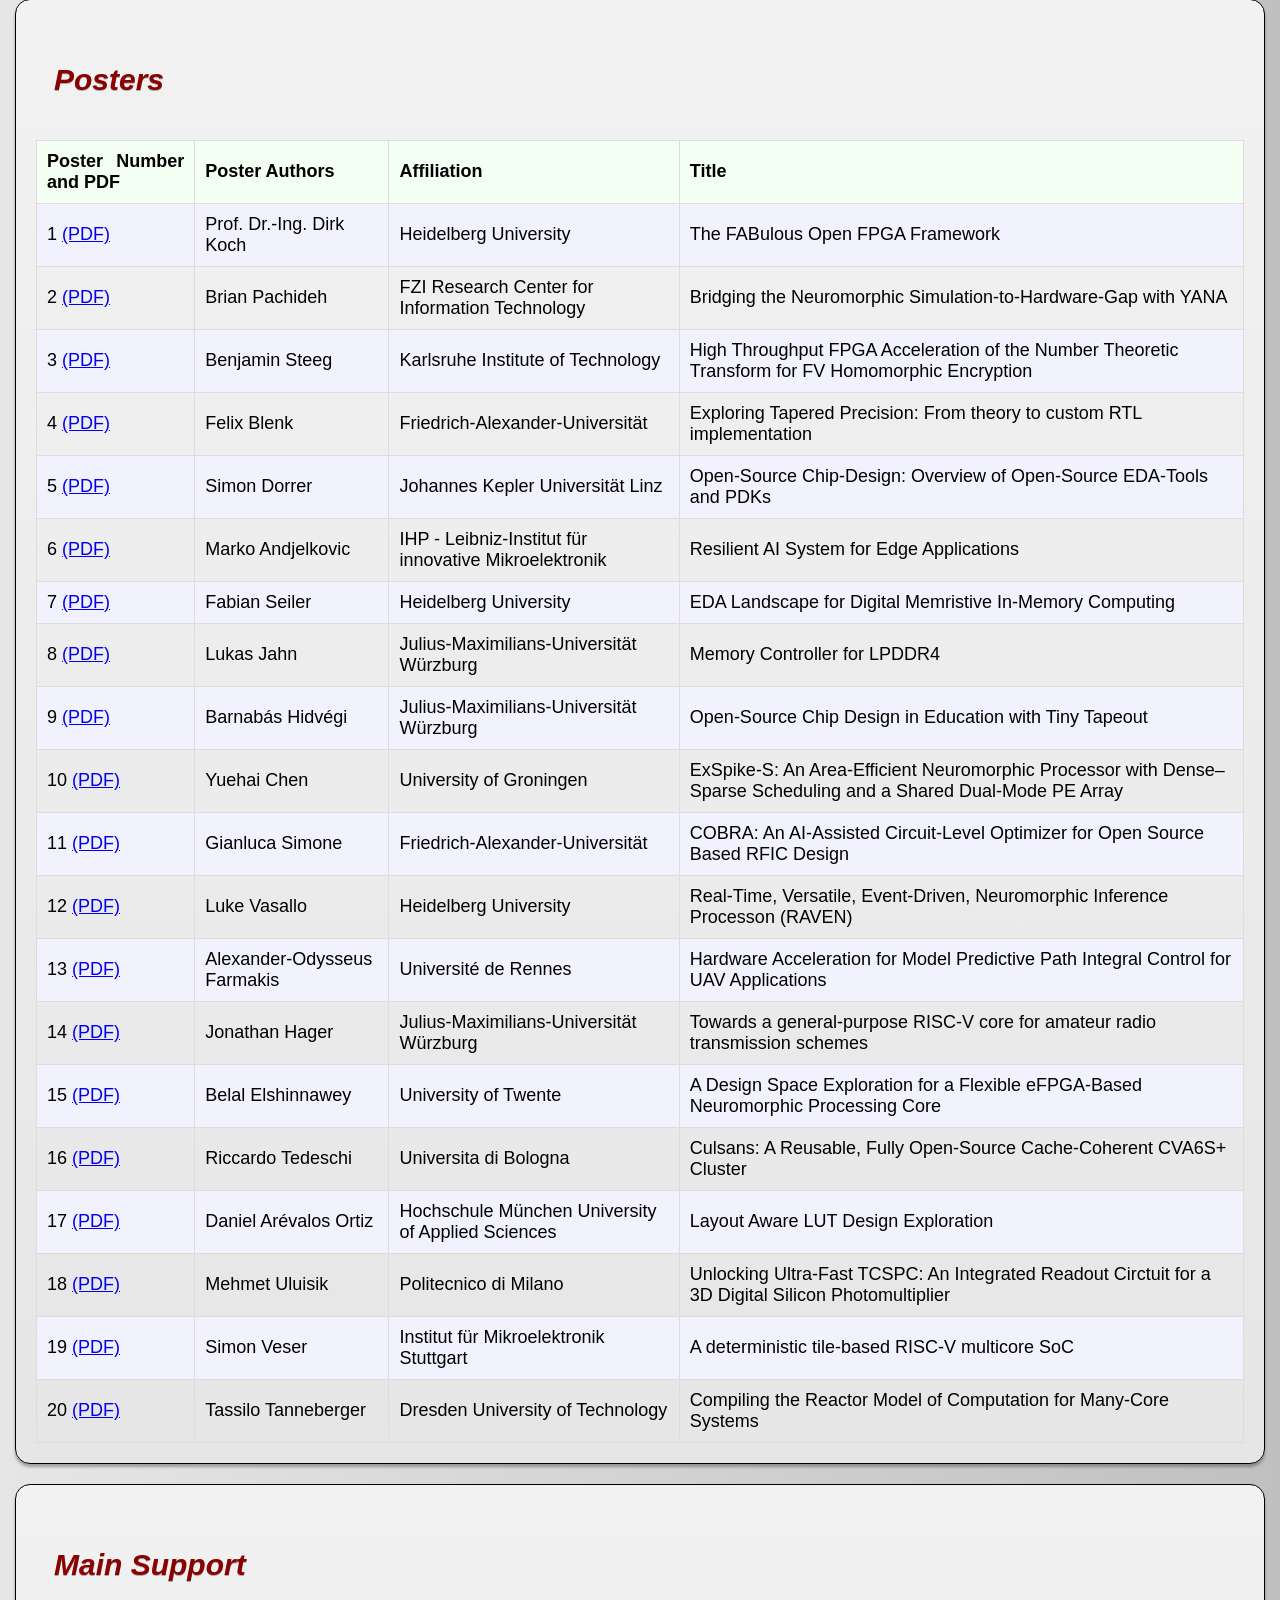
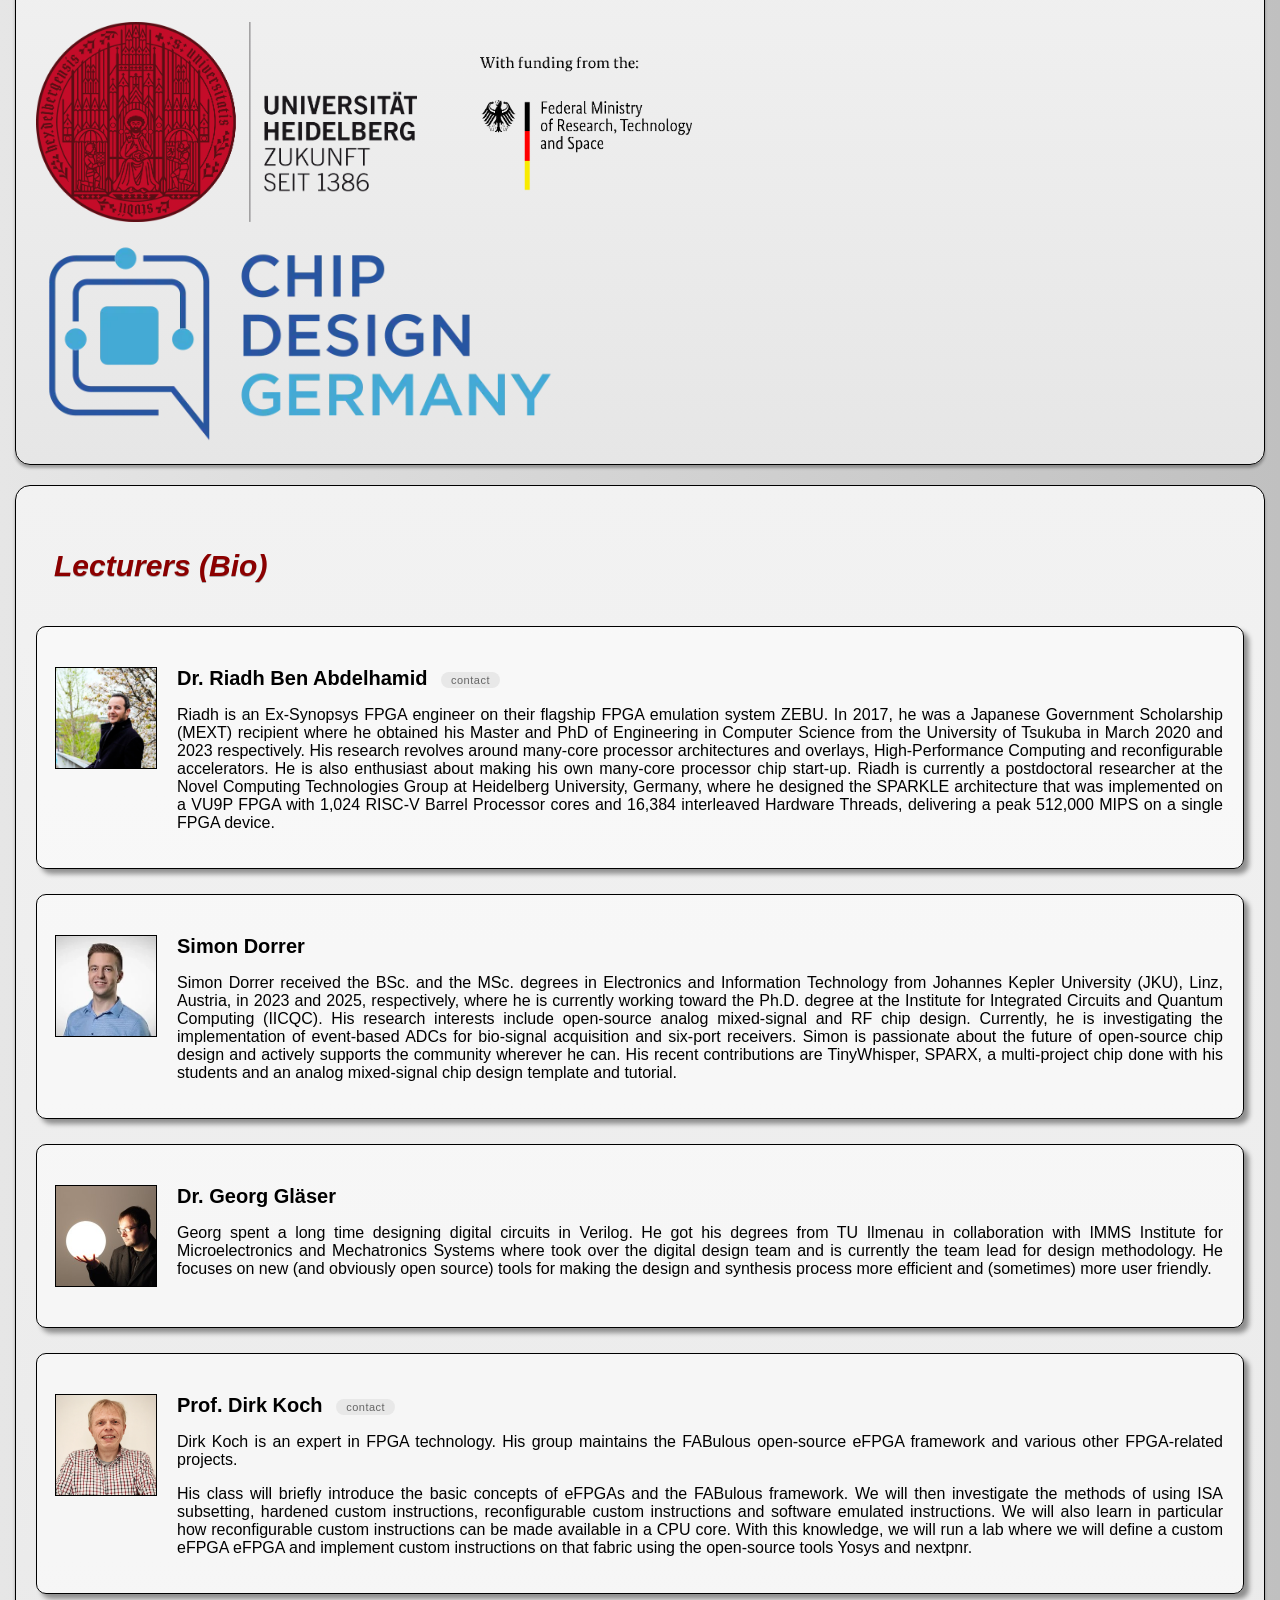
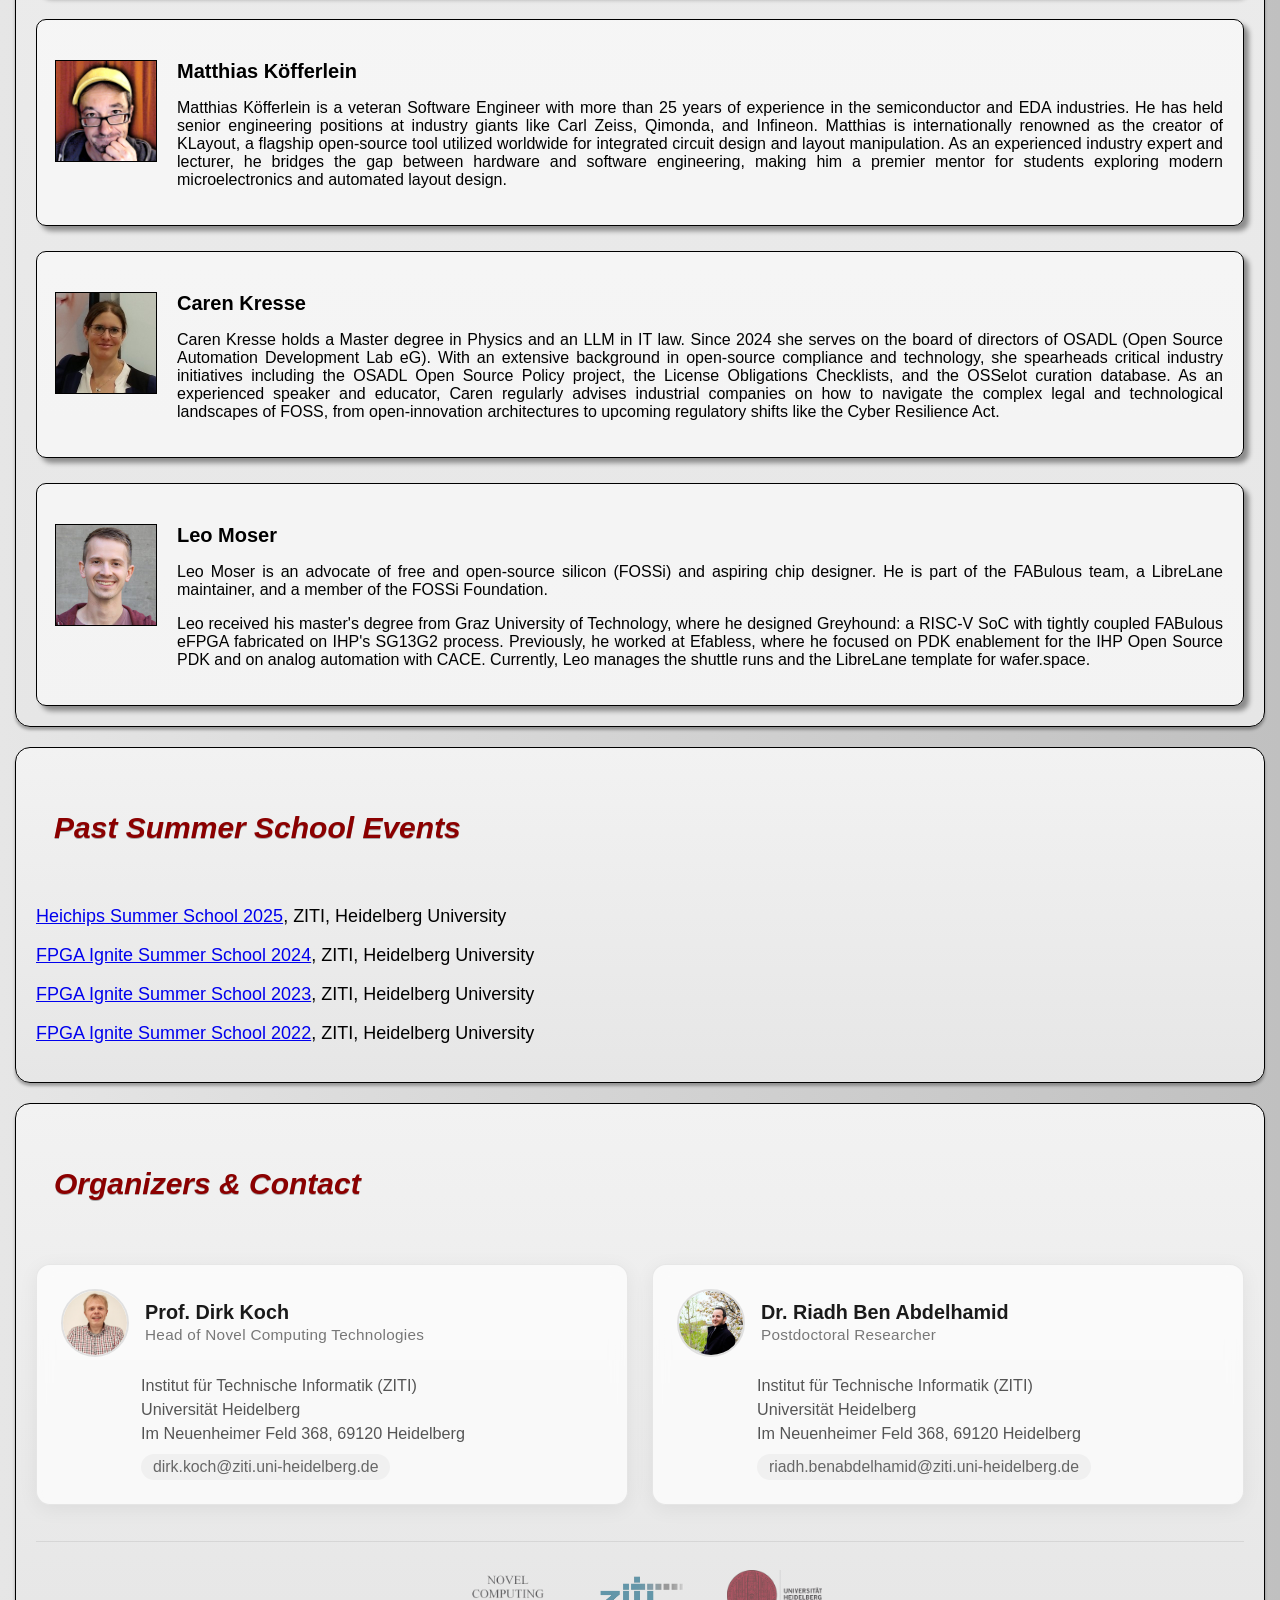
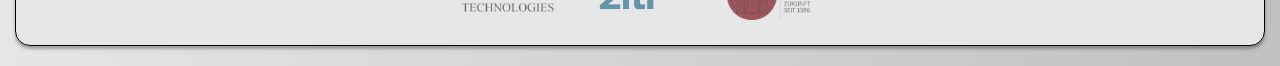
==== commit e545e477: "Fix typo in "University of Groninge" Signed-off-by: Leo Moser <leomoser99@gmail.com>" ====
--- a/index.html
+++ b/index.html
@@ -875,7 +875,7 @@
             <tr>
                 <td> 10 <a href="./posters/poster-10.pdf" target="_blank">(PDF)</a></td>
                 <td>Yuehai Chen</td>
-                <td>University of Groninge</td>
+                <td>University of Groningen</td>
                 <td>ExSpike-S: An Area-Efficient Neuromorphic Processor with Dense–Sparse Scheduling and a Shared Dual-Mode PE Array</td>
                 <!-- <td></td> -->
             </tr>
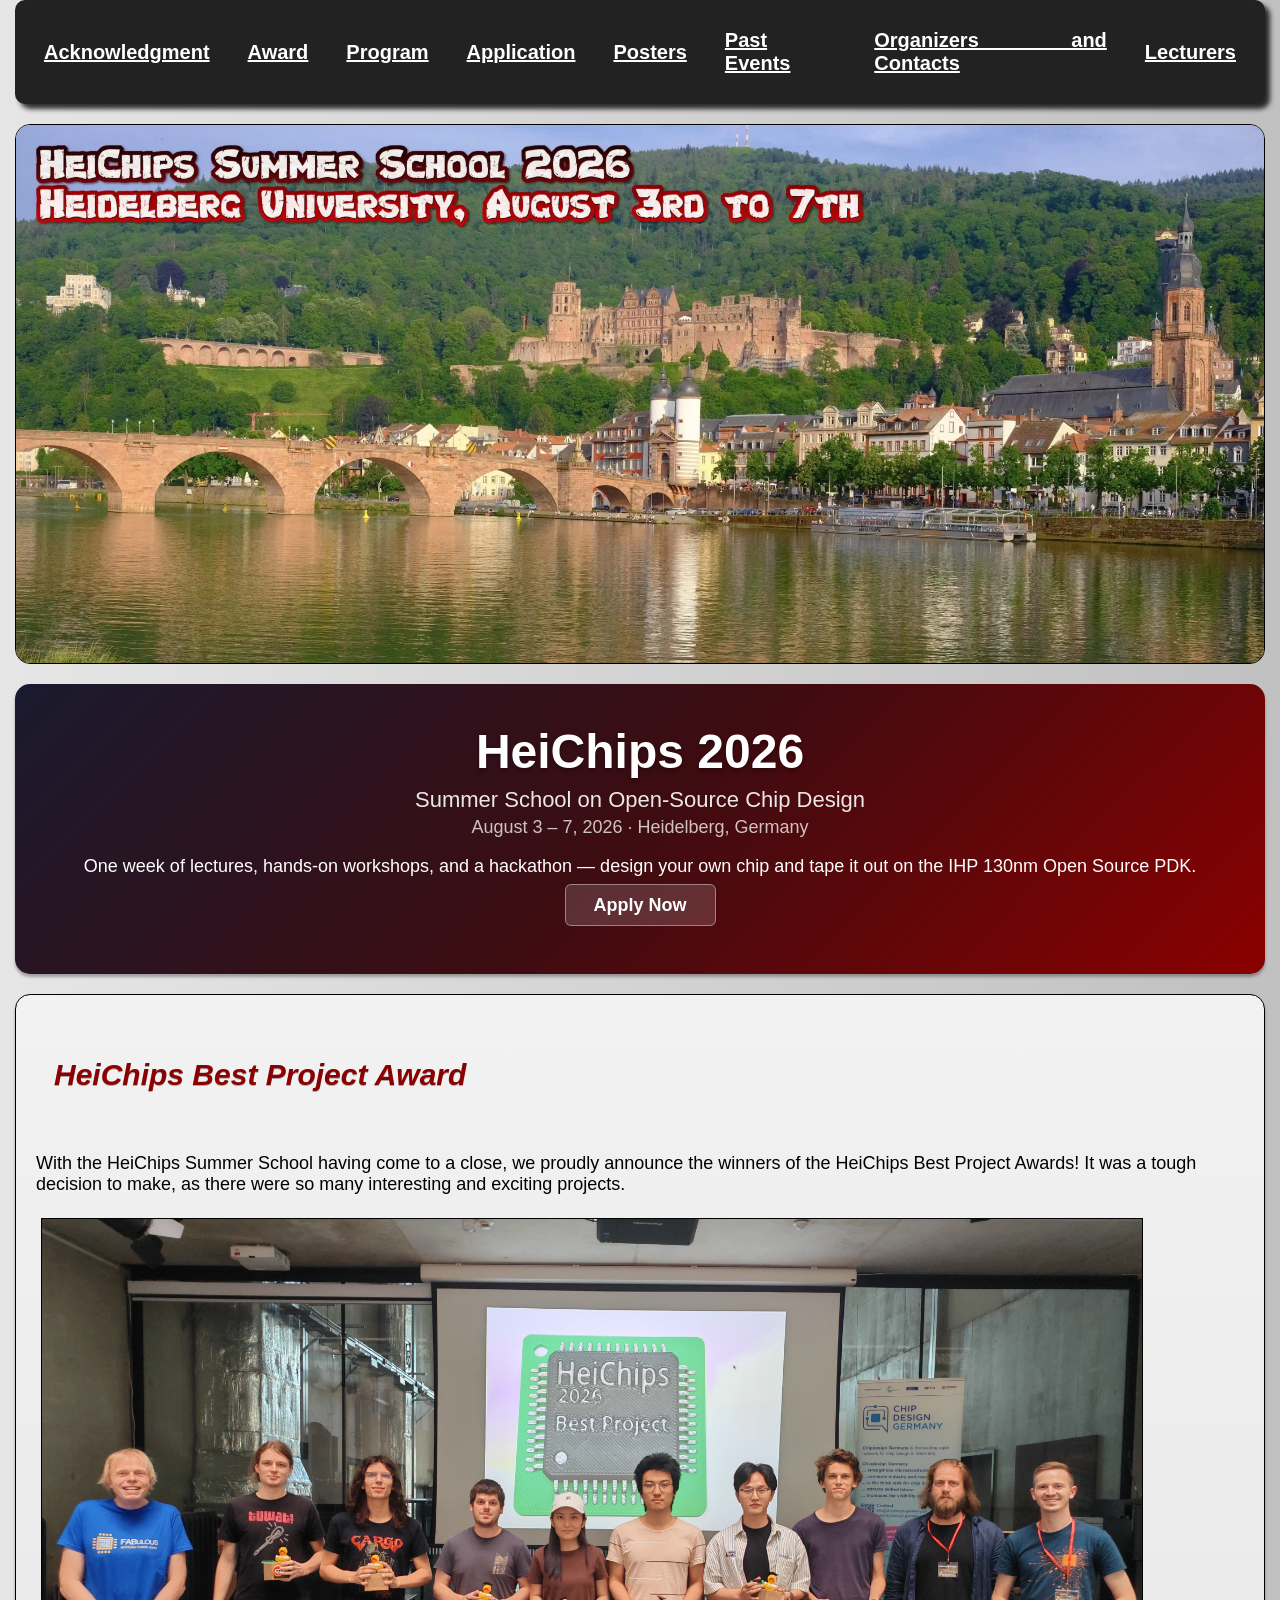
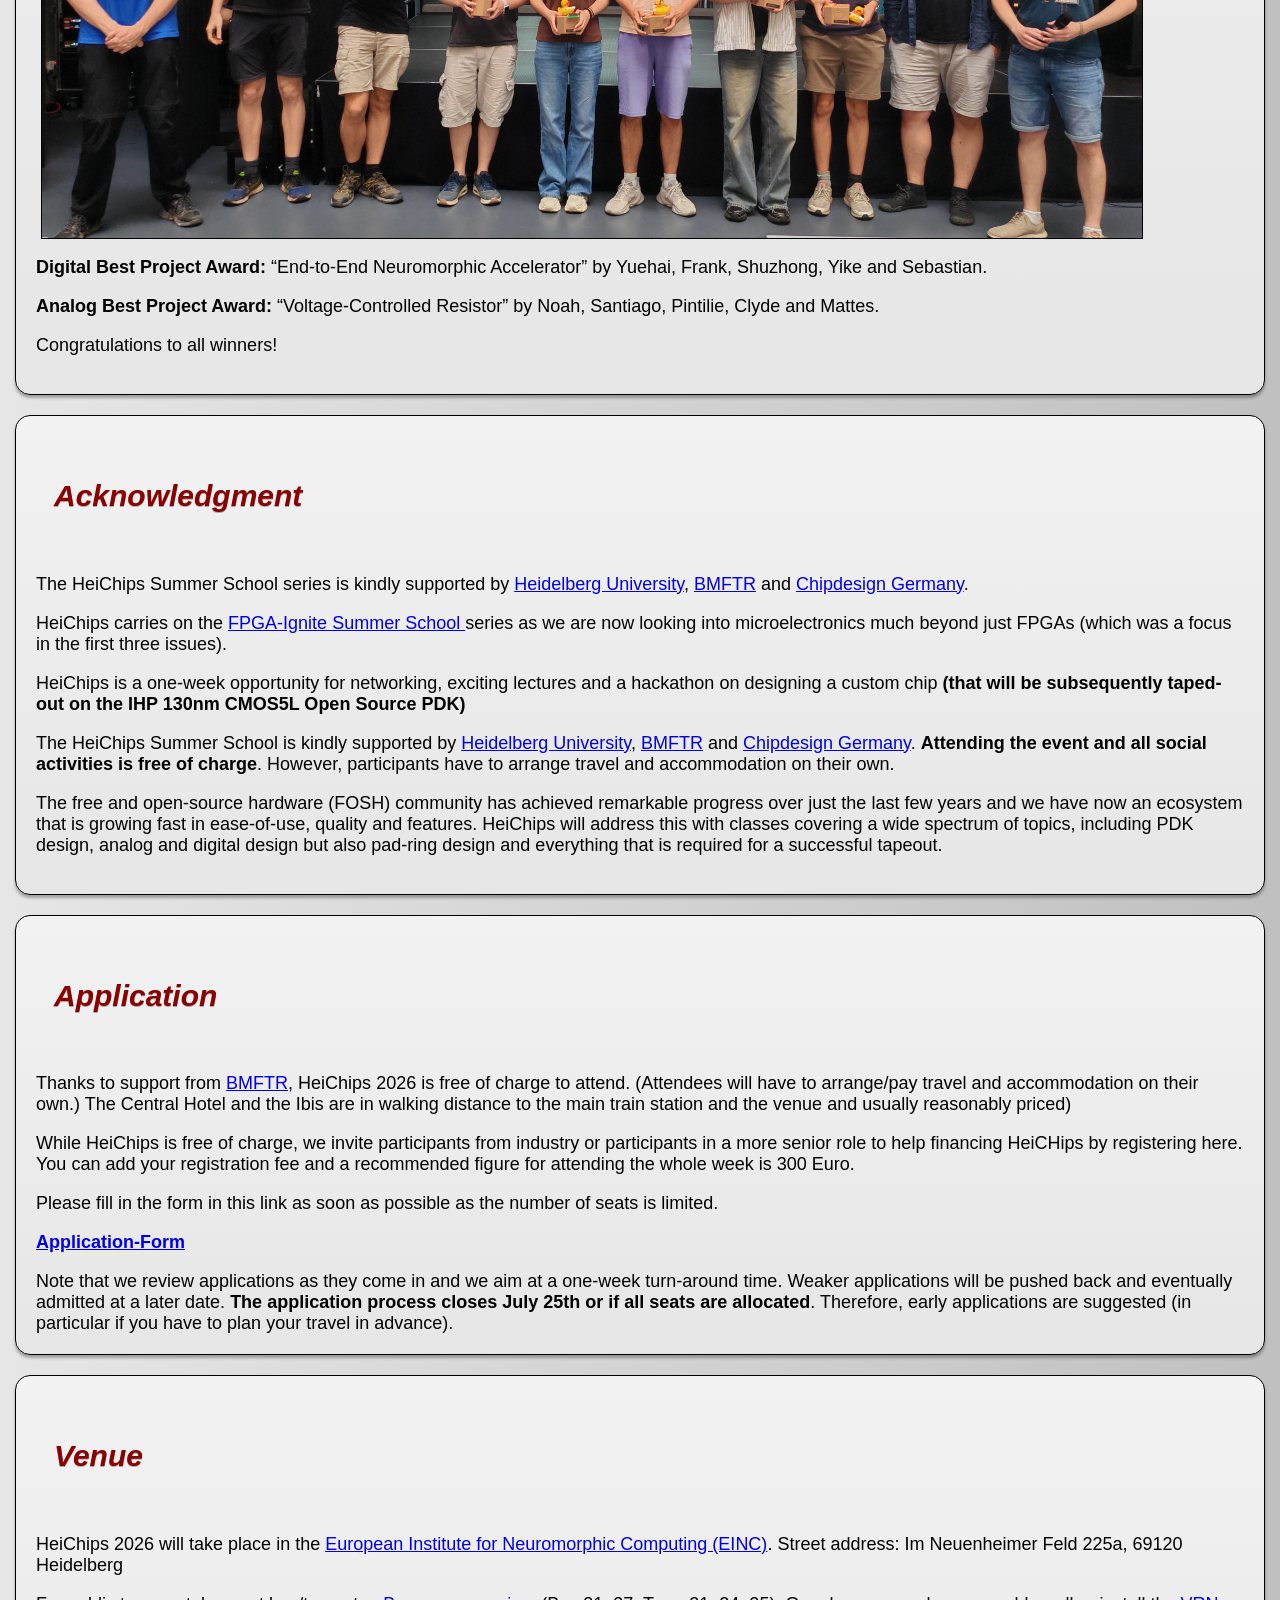
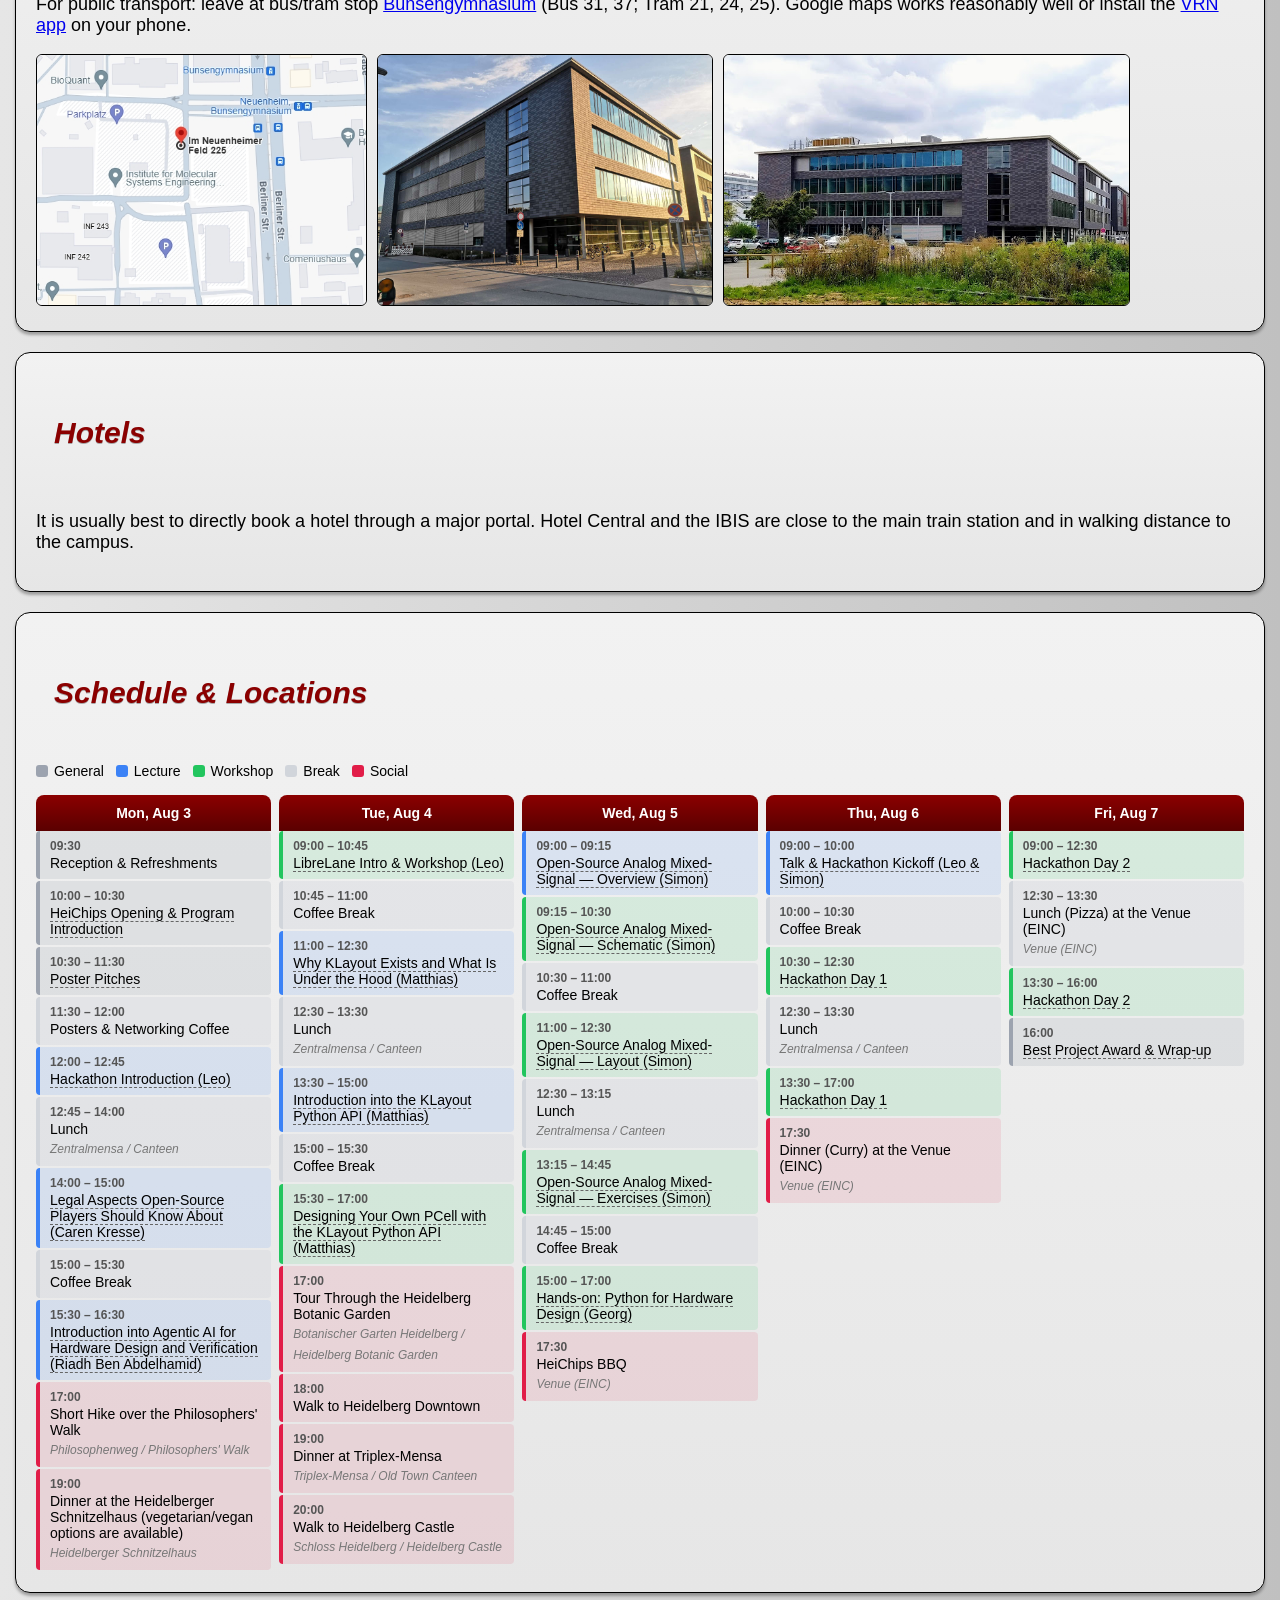
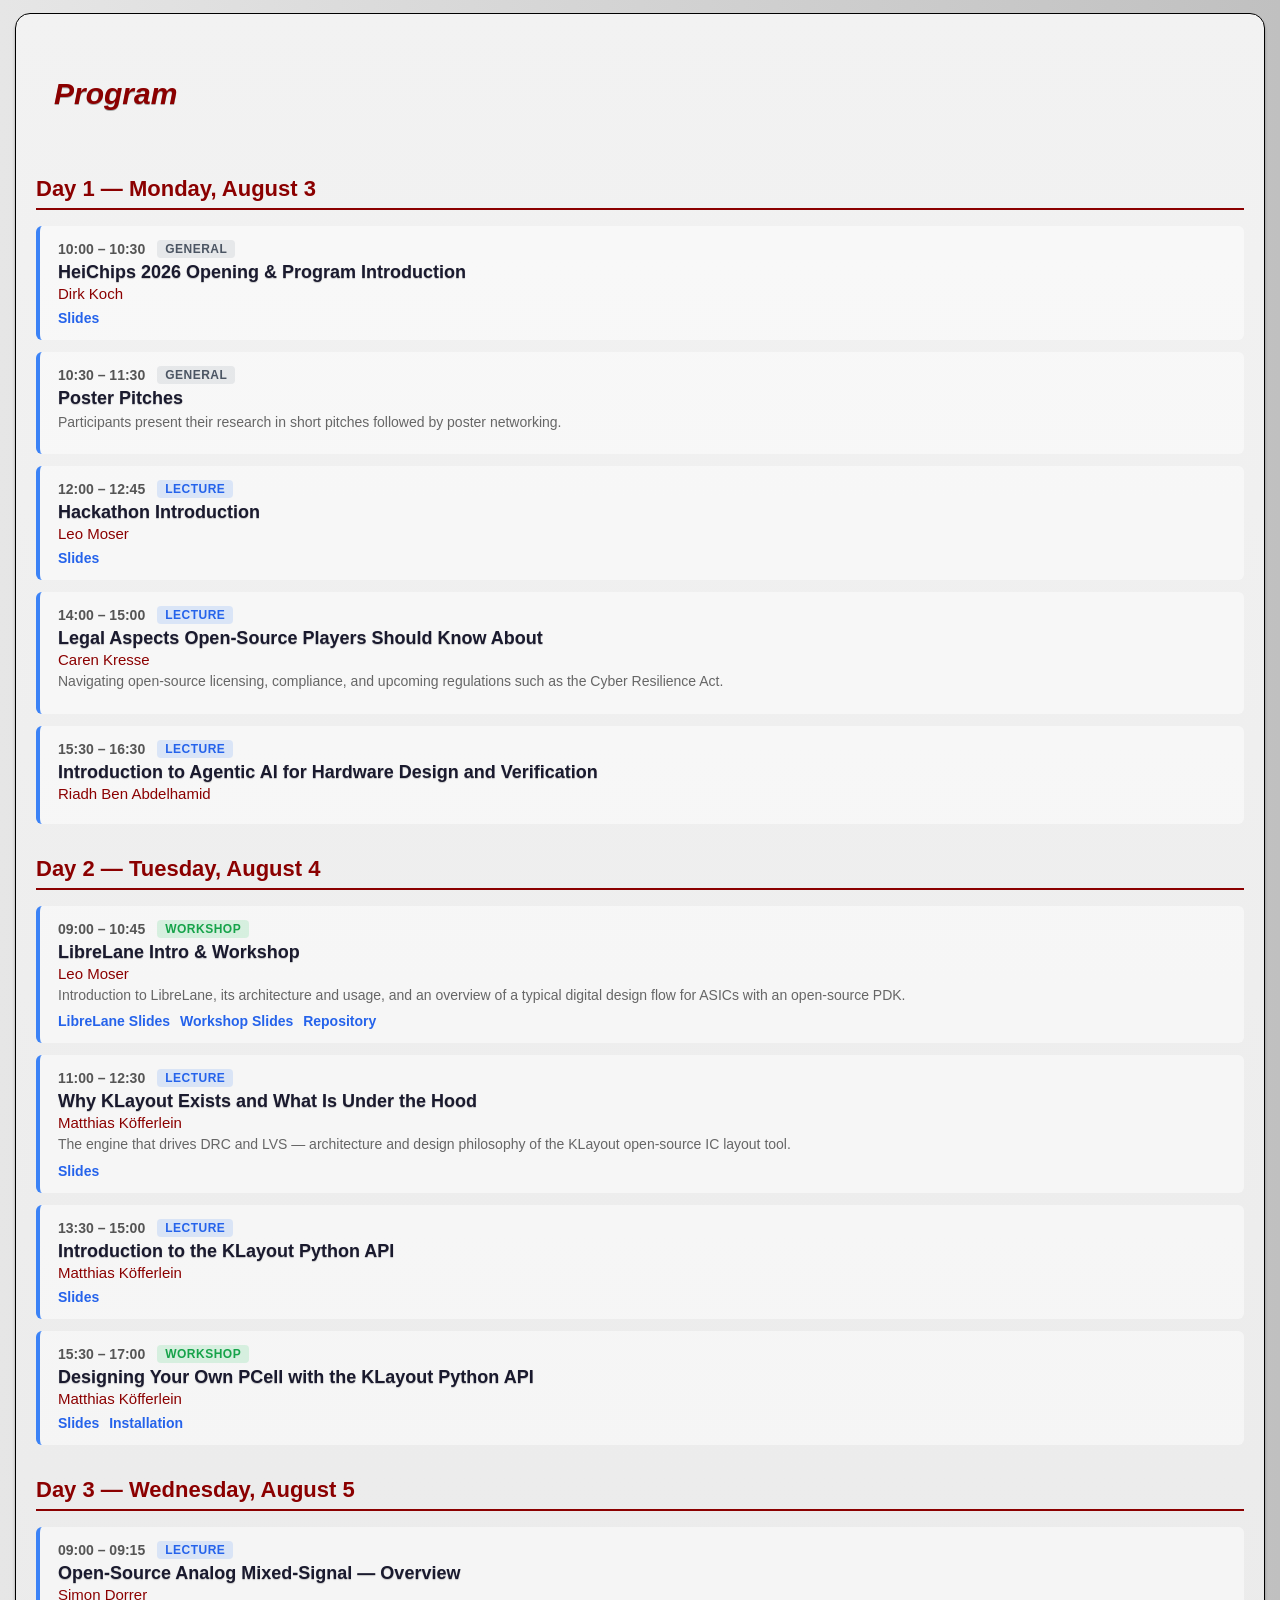
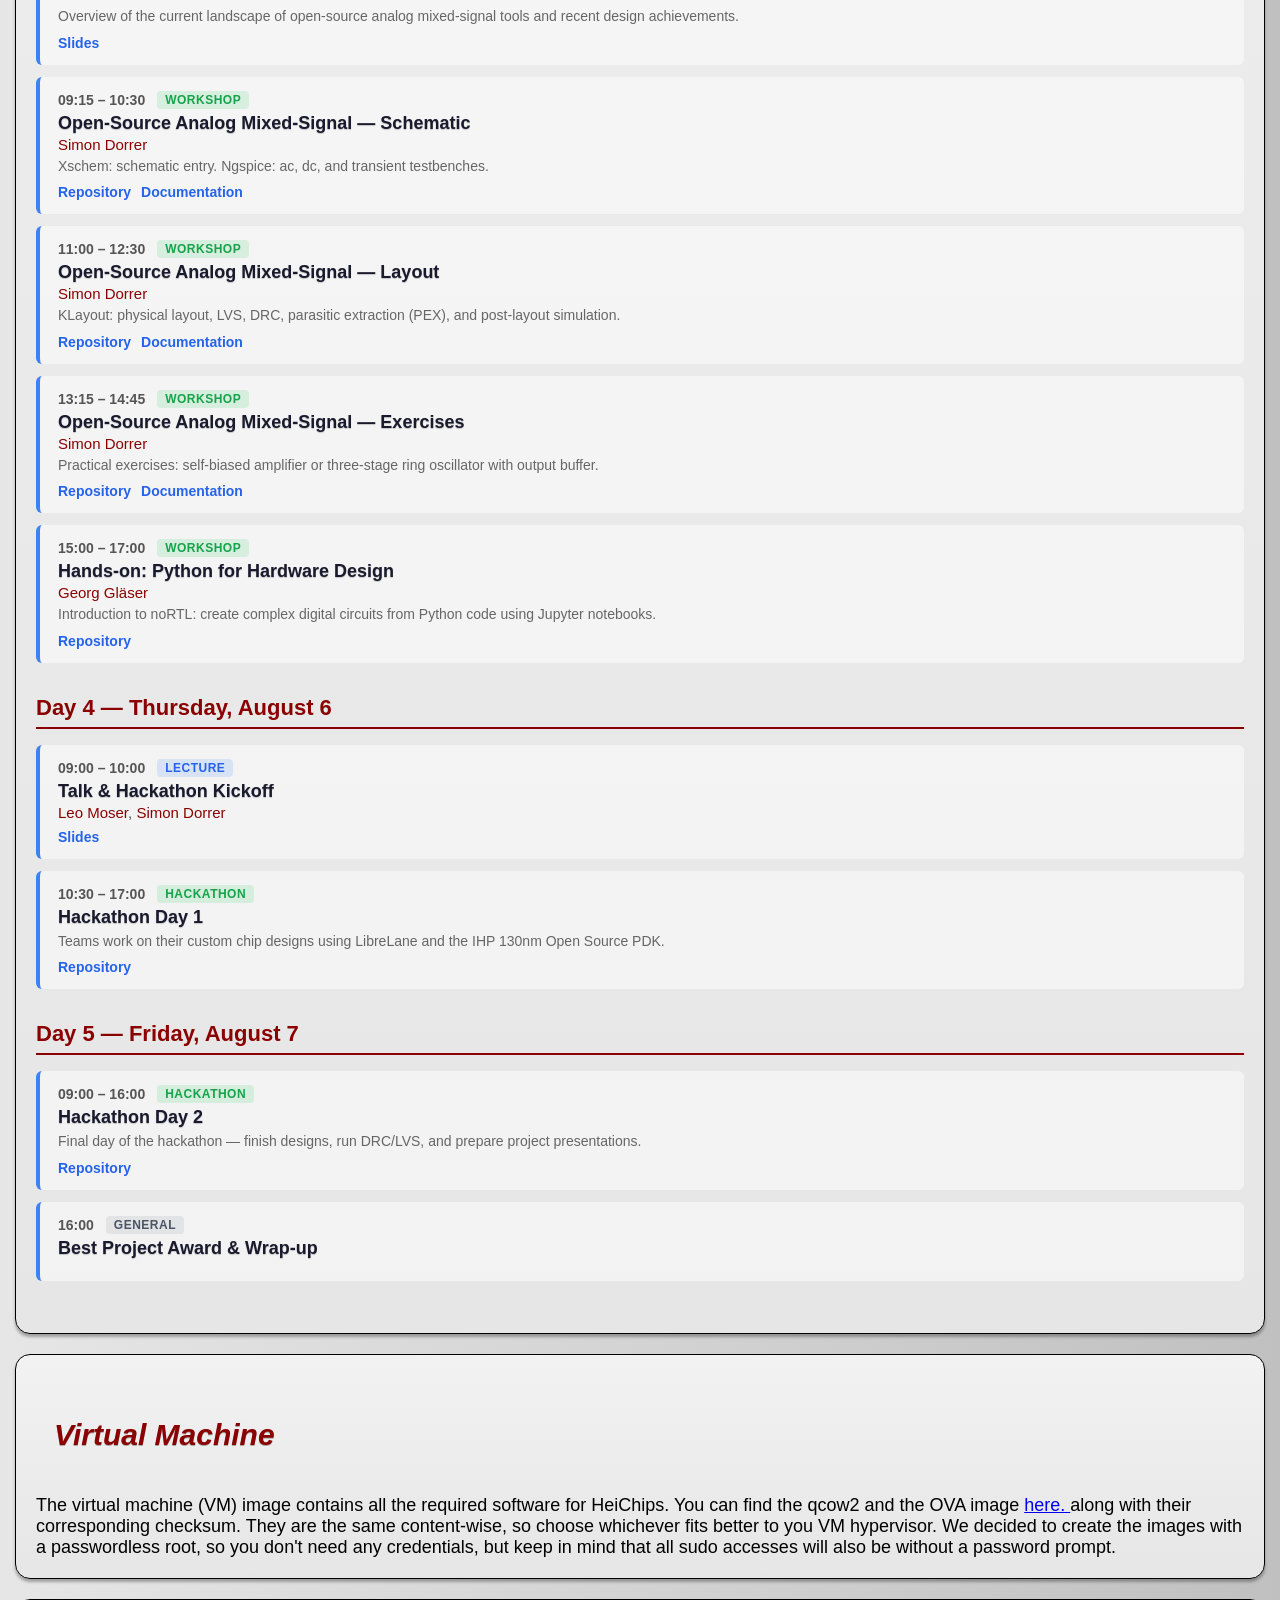
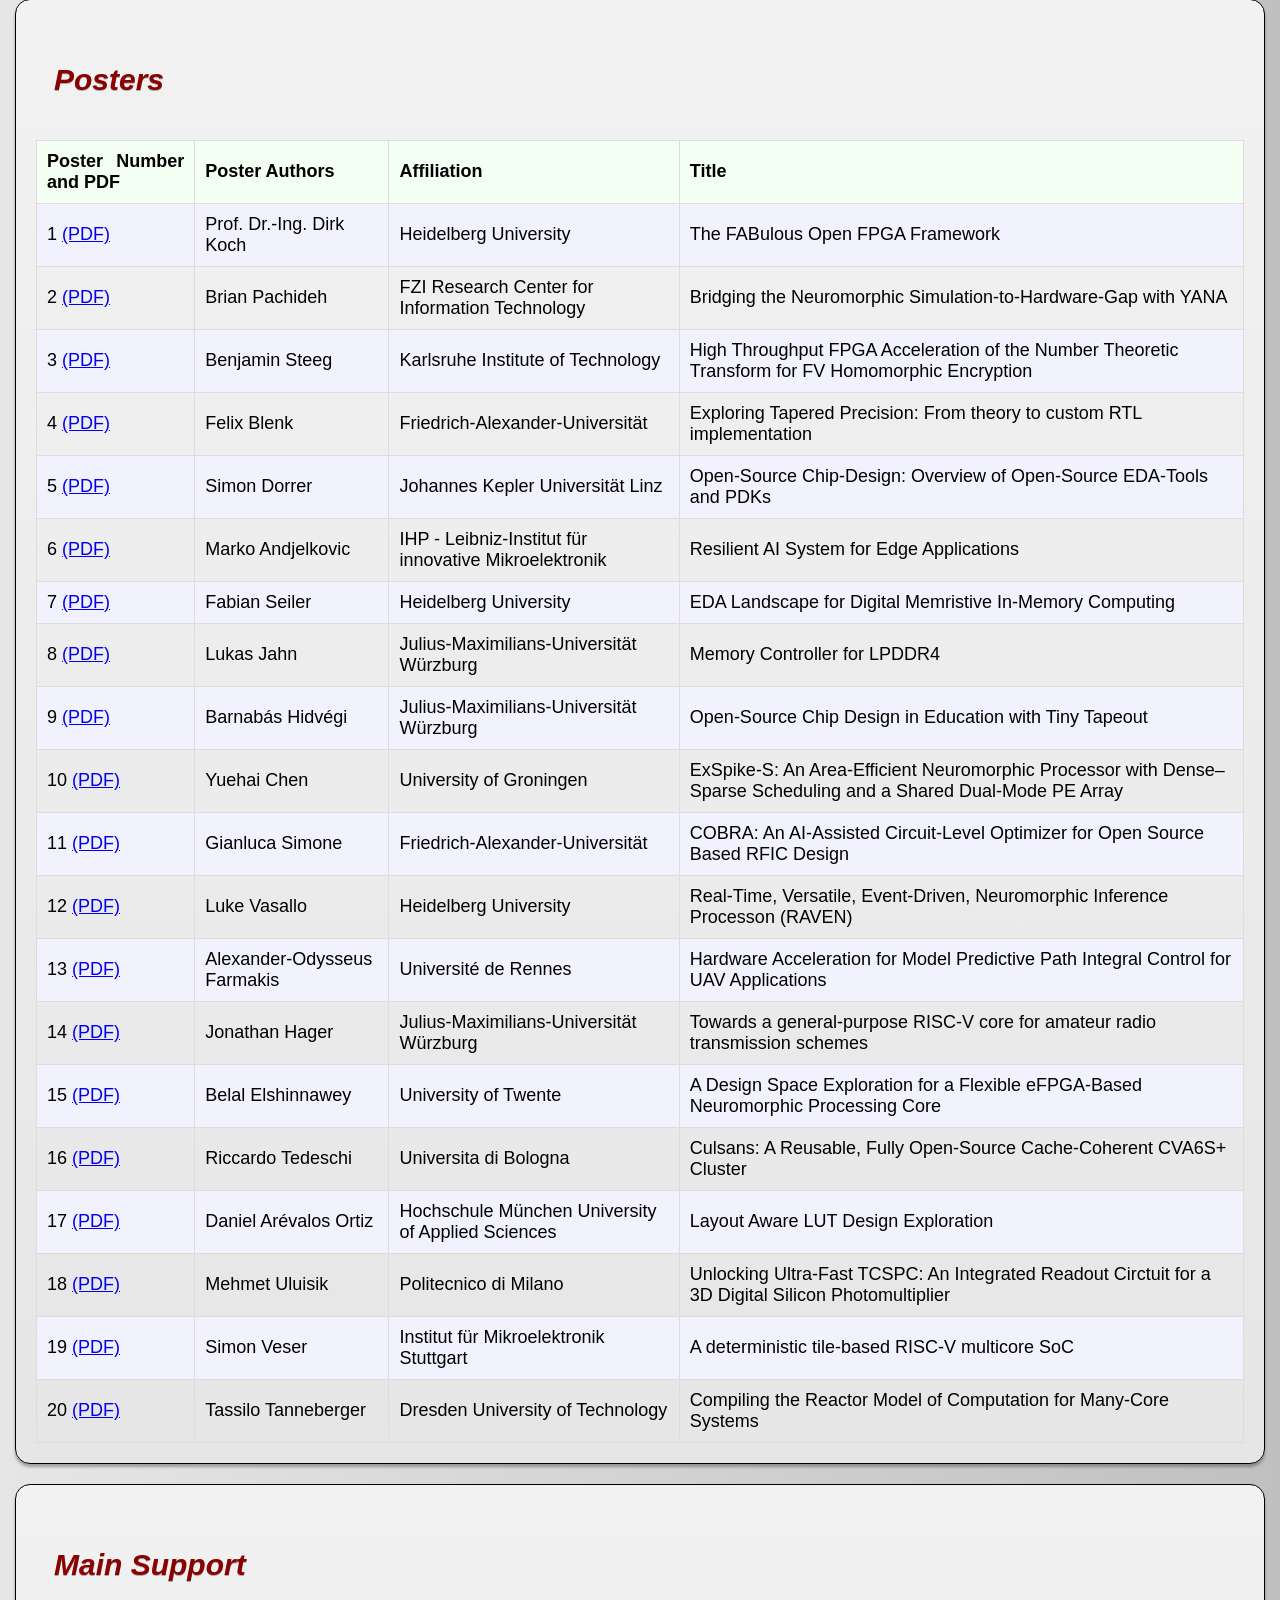
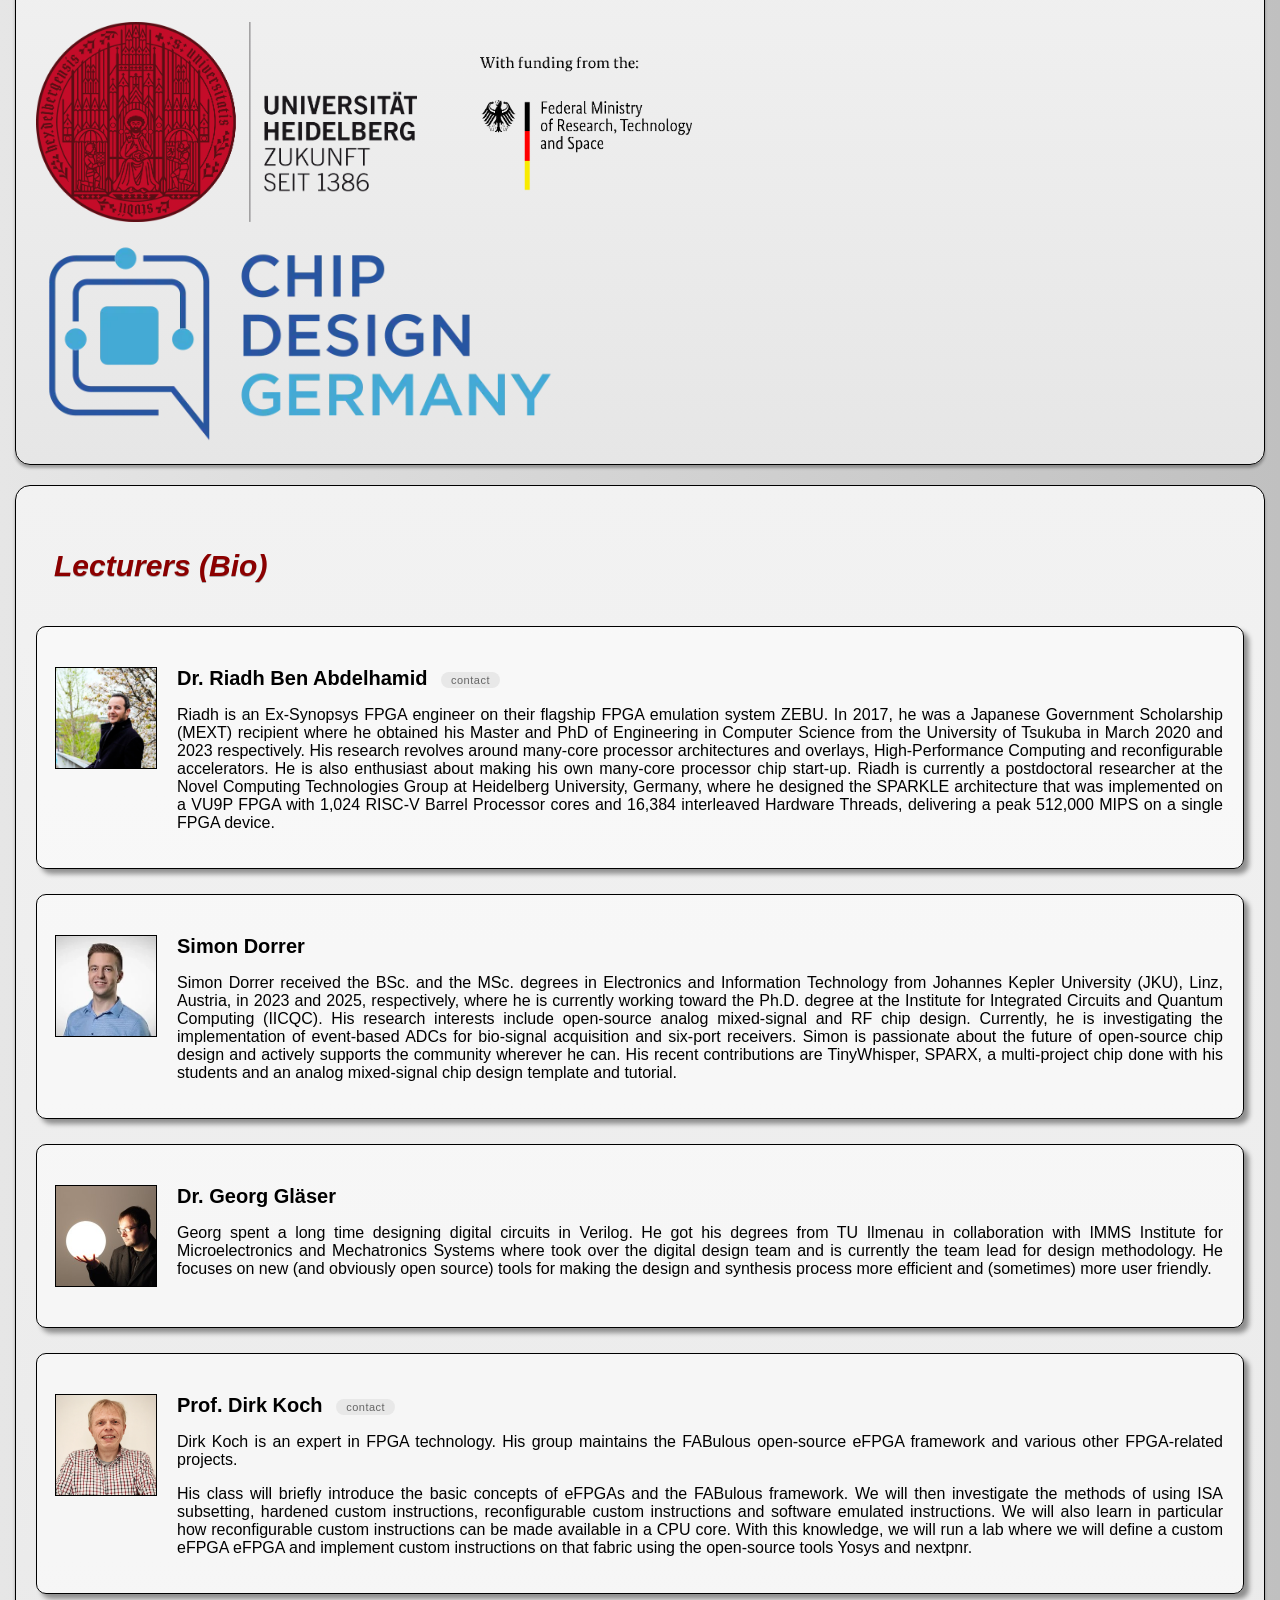
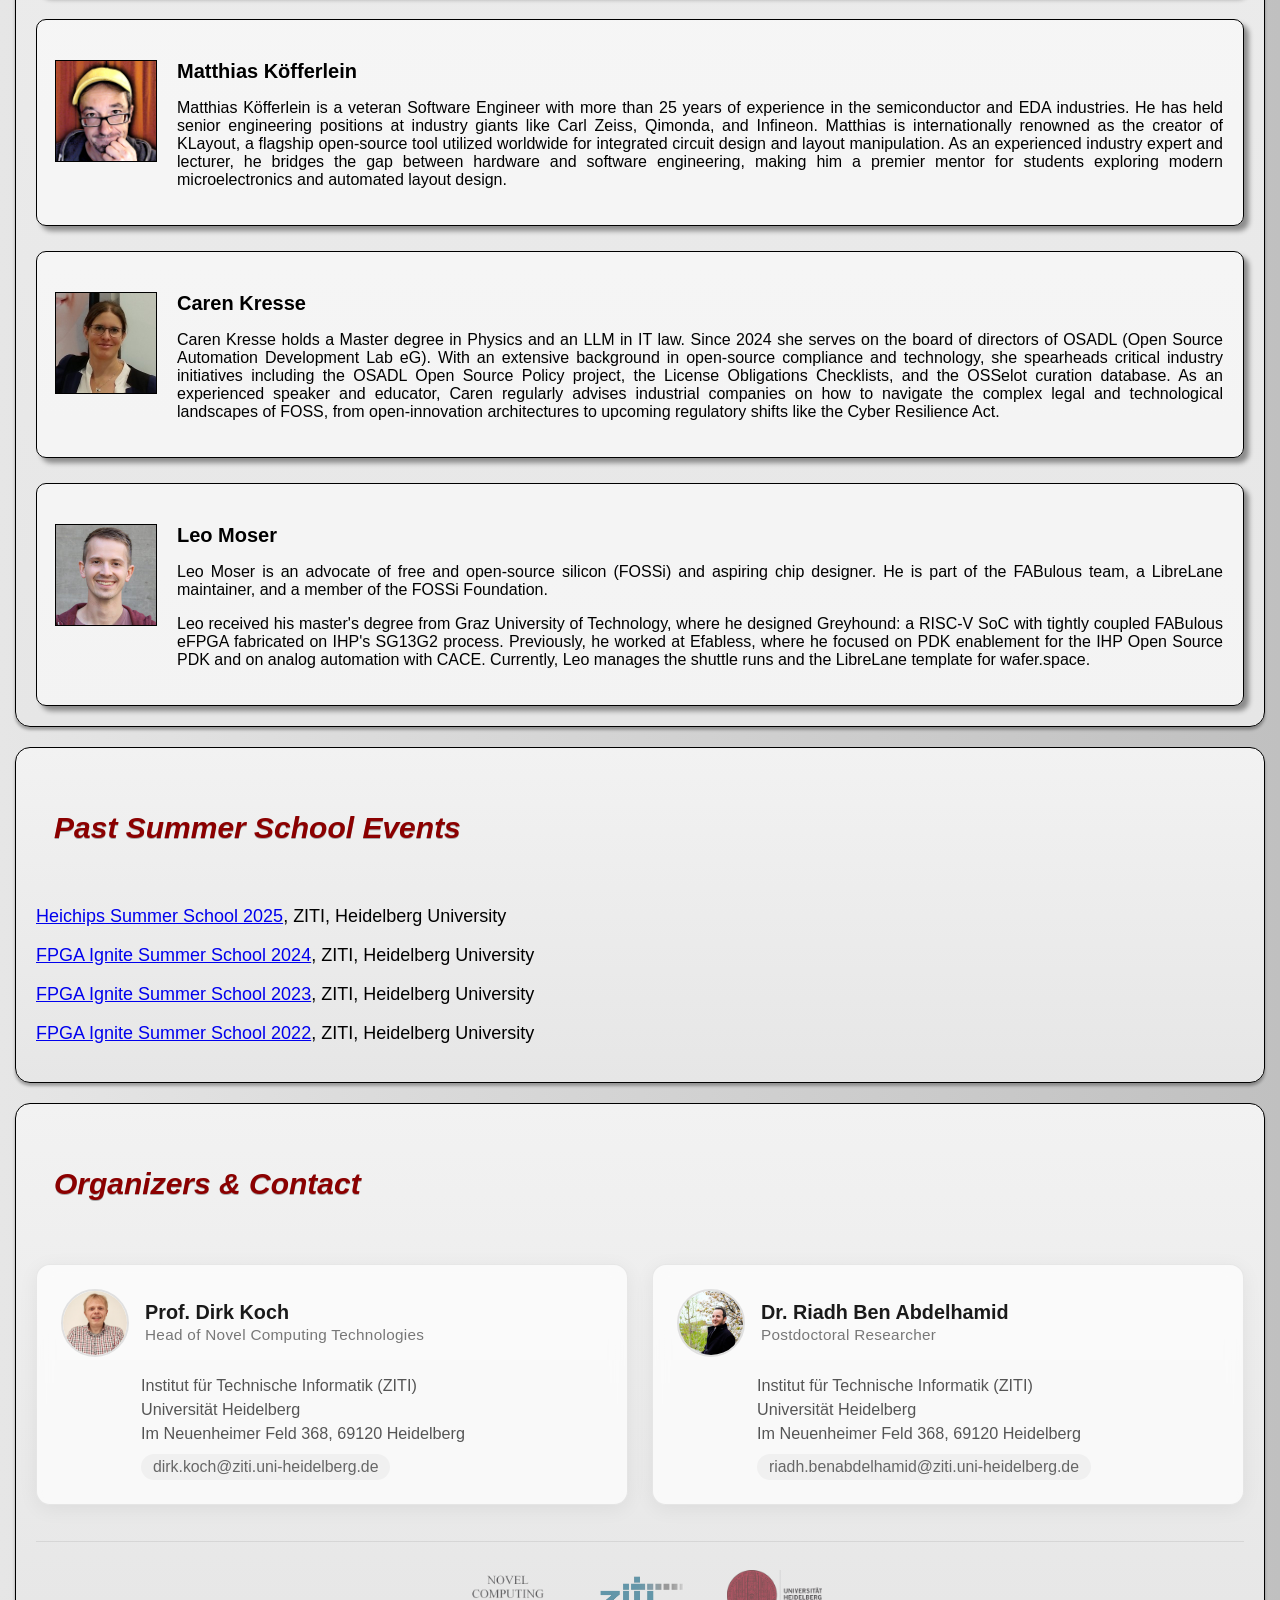
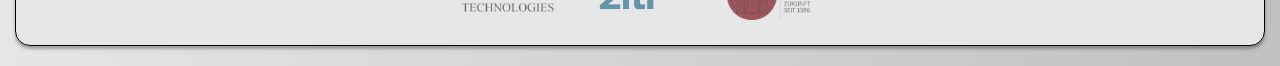
==== commit 99cc4755: "Fix project member list Signed-off-by: Leo Moser <leomoser99@gmail.com>" ====
--- a/index.html
+++ b/index.html
@@ -52,7 +52,7 @@
           </a>
         </div>
         
-        <p><b>Digital Best Project Award:</b> “End-to-End Neuromorphic Accelerator” by Frank, Yike, Shuzhong, Yuehai and Sebastian.</p>
+        <p><b>Digital Best Project Award:</b> “End-to-End Neuromorphic Accelerator” by Yuehai, Frank, Shuzhong, Yike and Sebastian.</p>
         
         <p><b>Analog Best Project Award:</b> “Voltage-Controlled Resistor” by Noah, Santiago, Pintilie, Clyde and Mattes.</p>
         
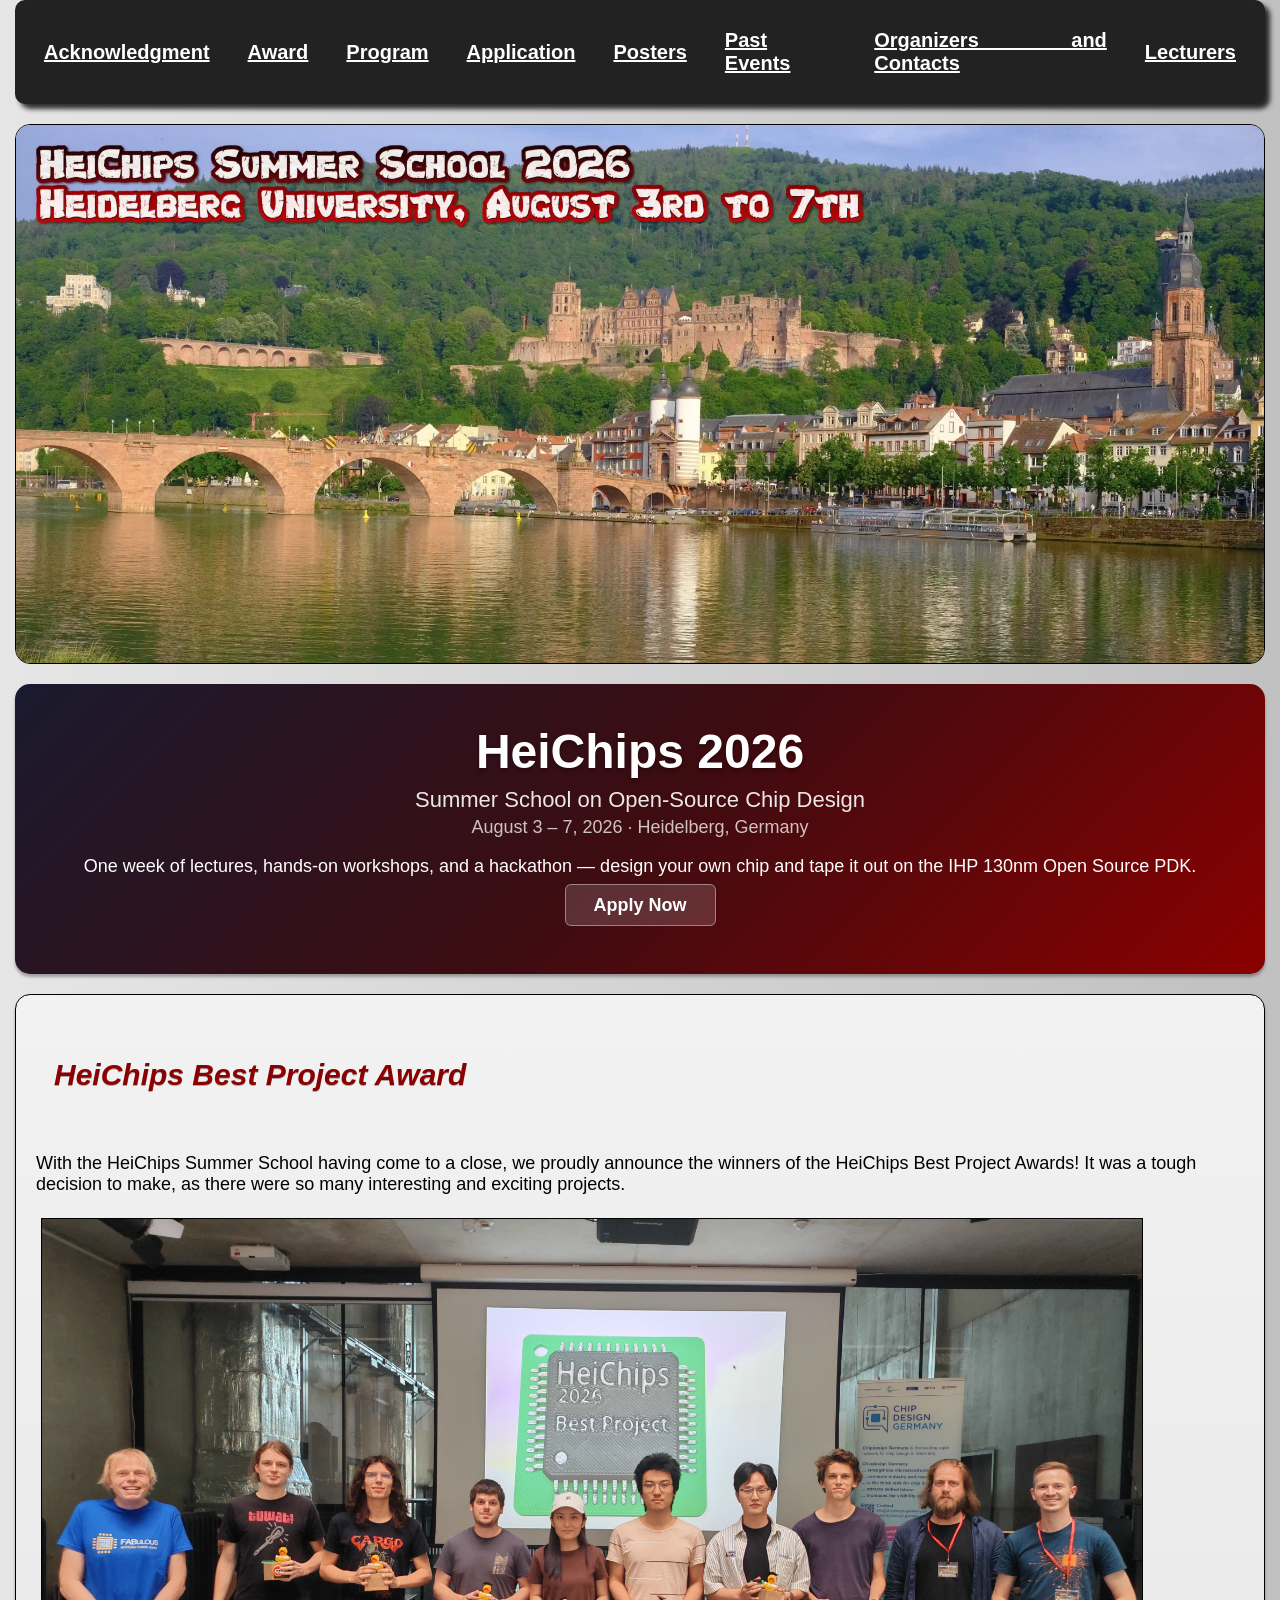
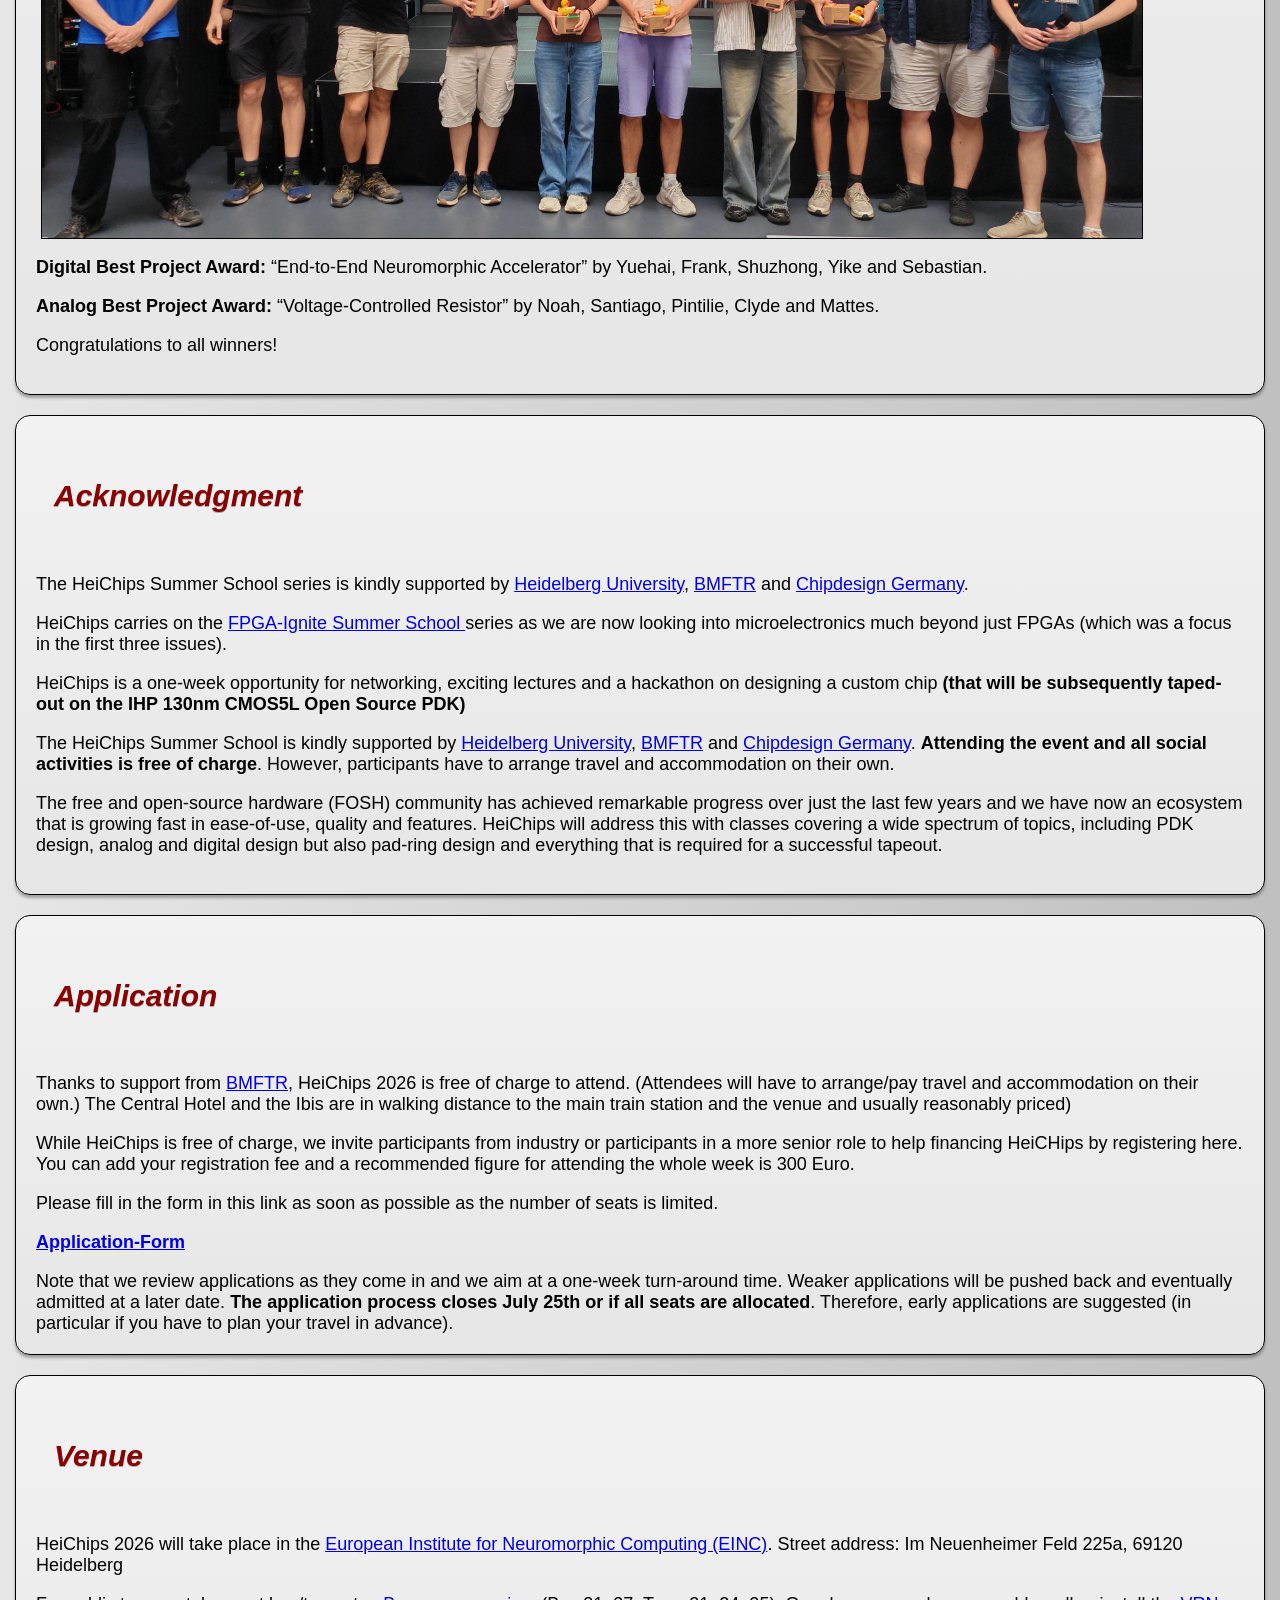
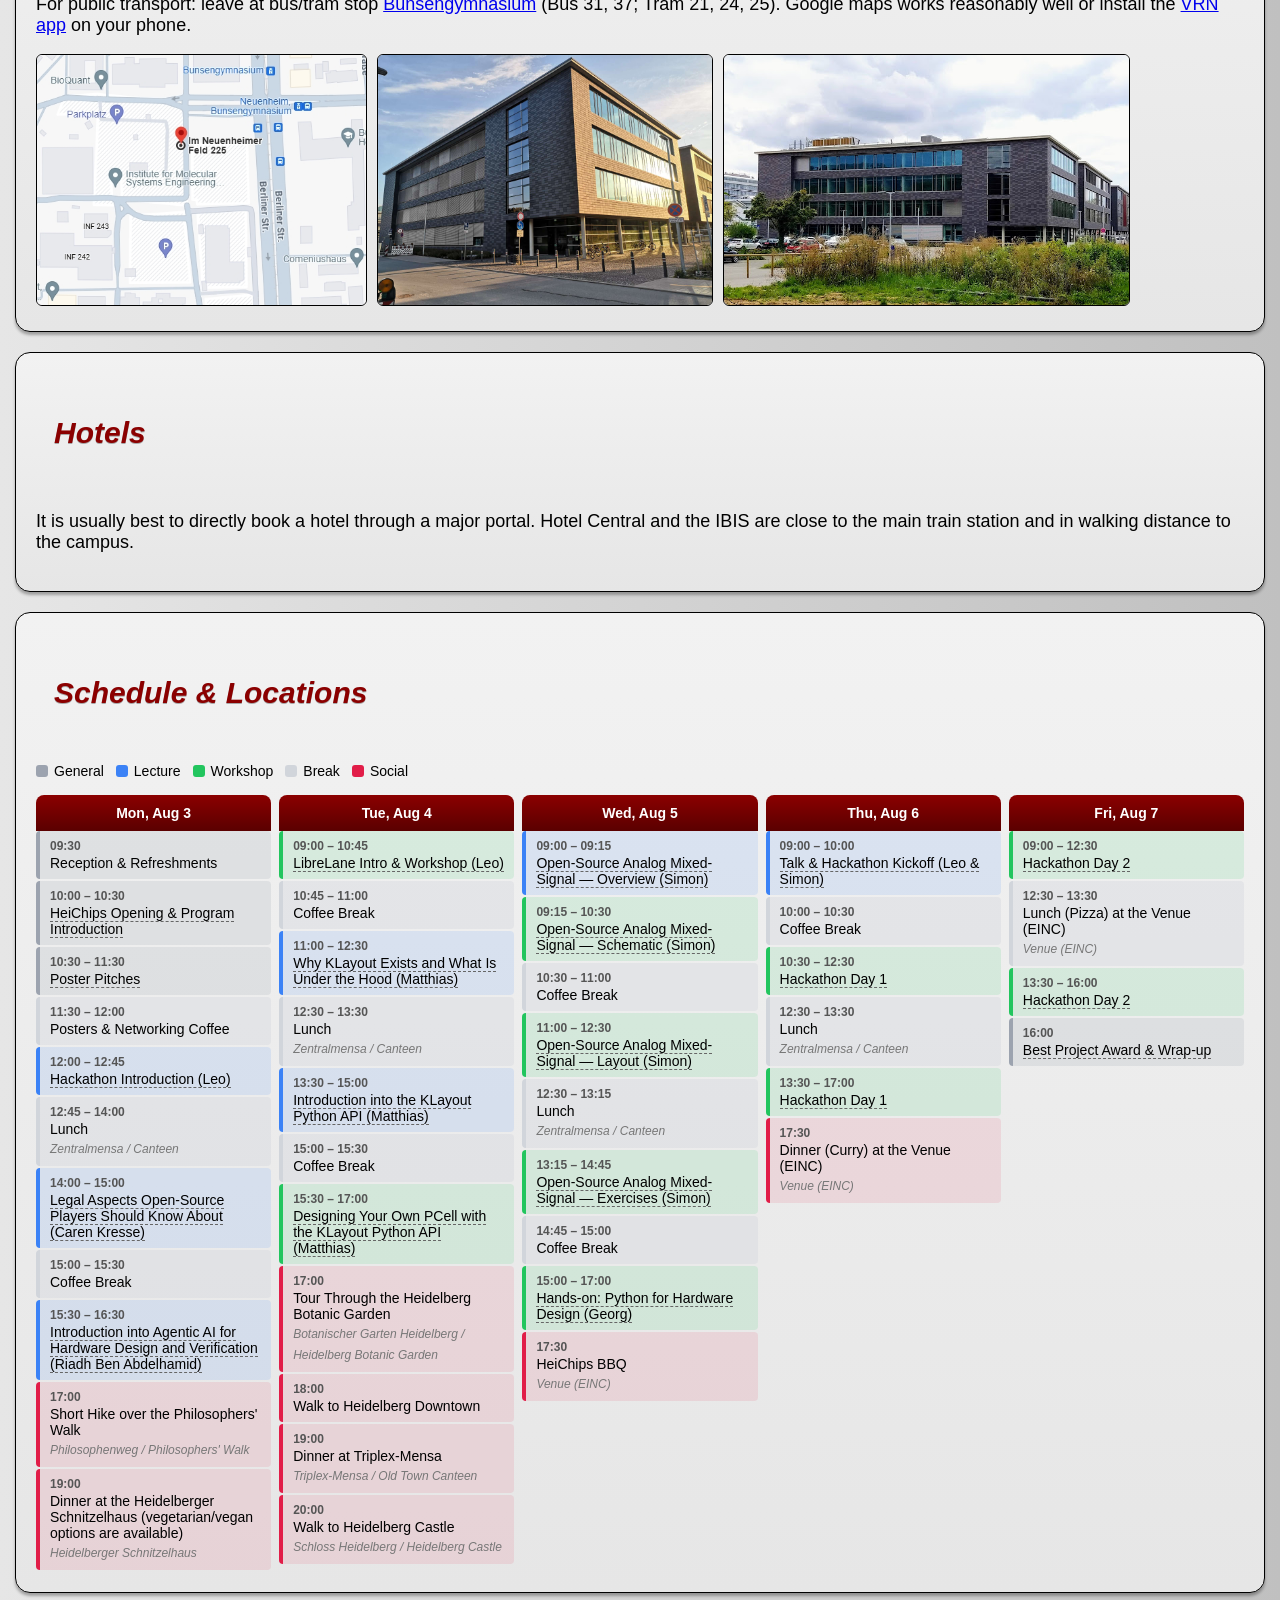
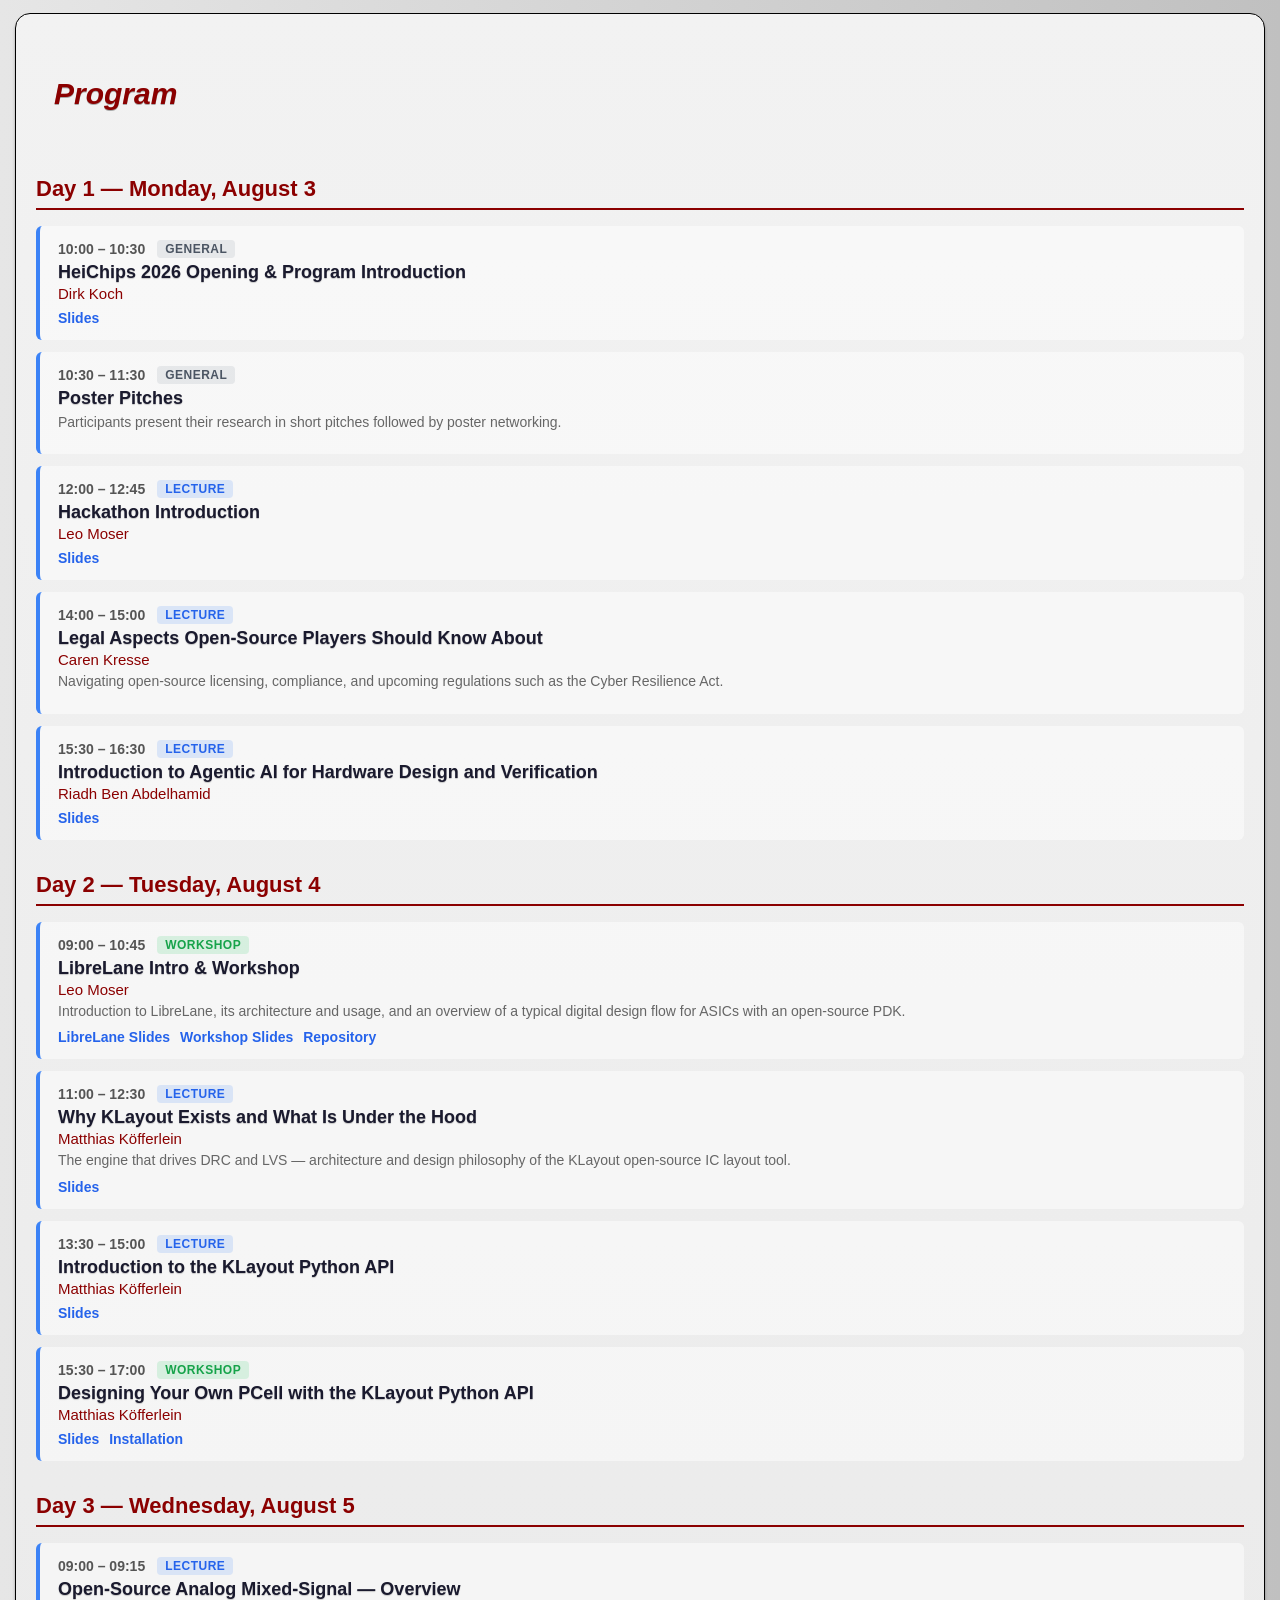
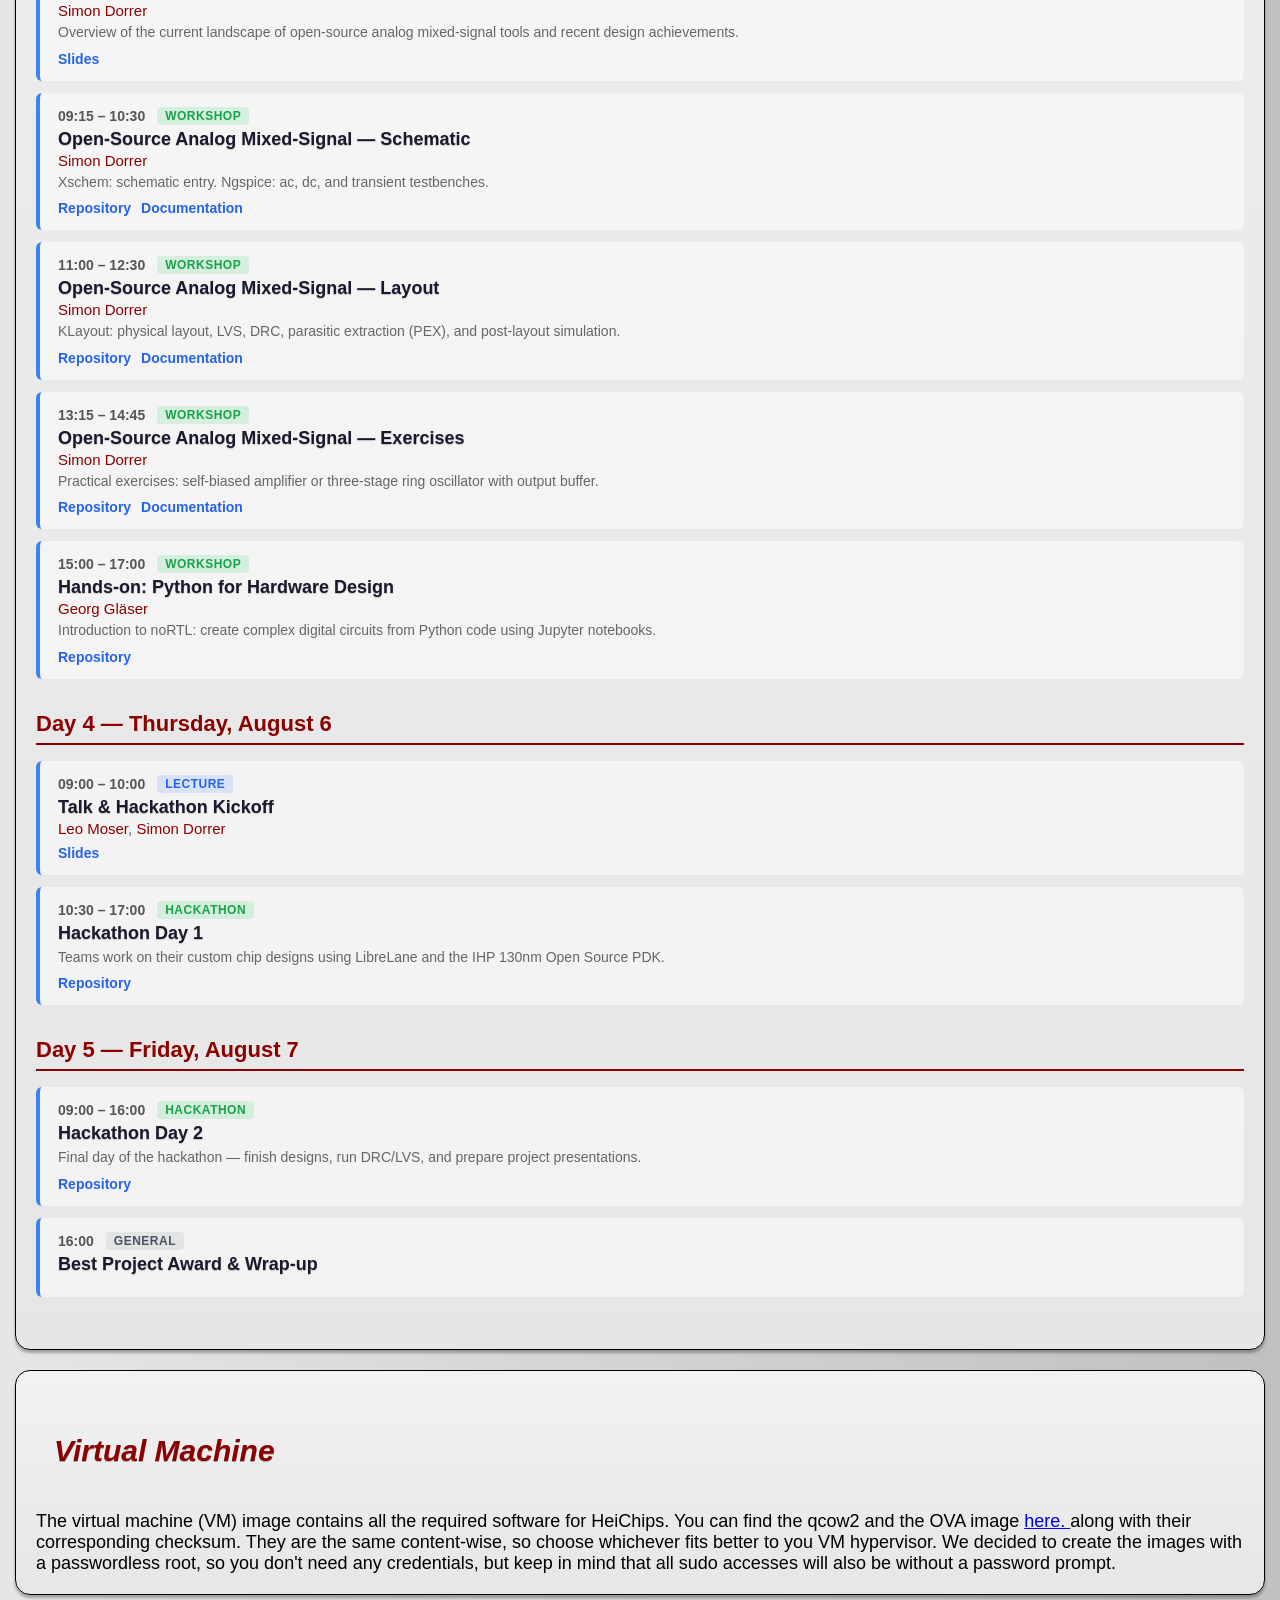
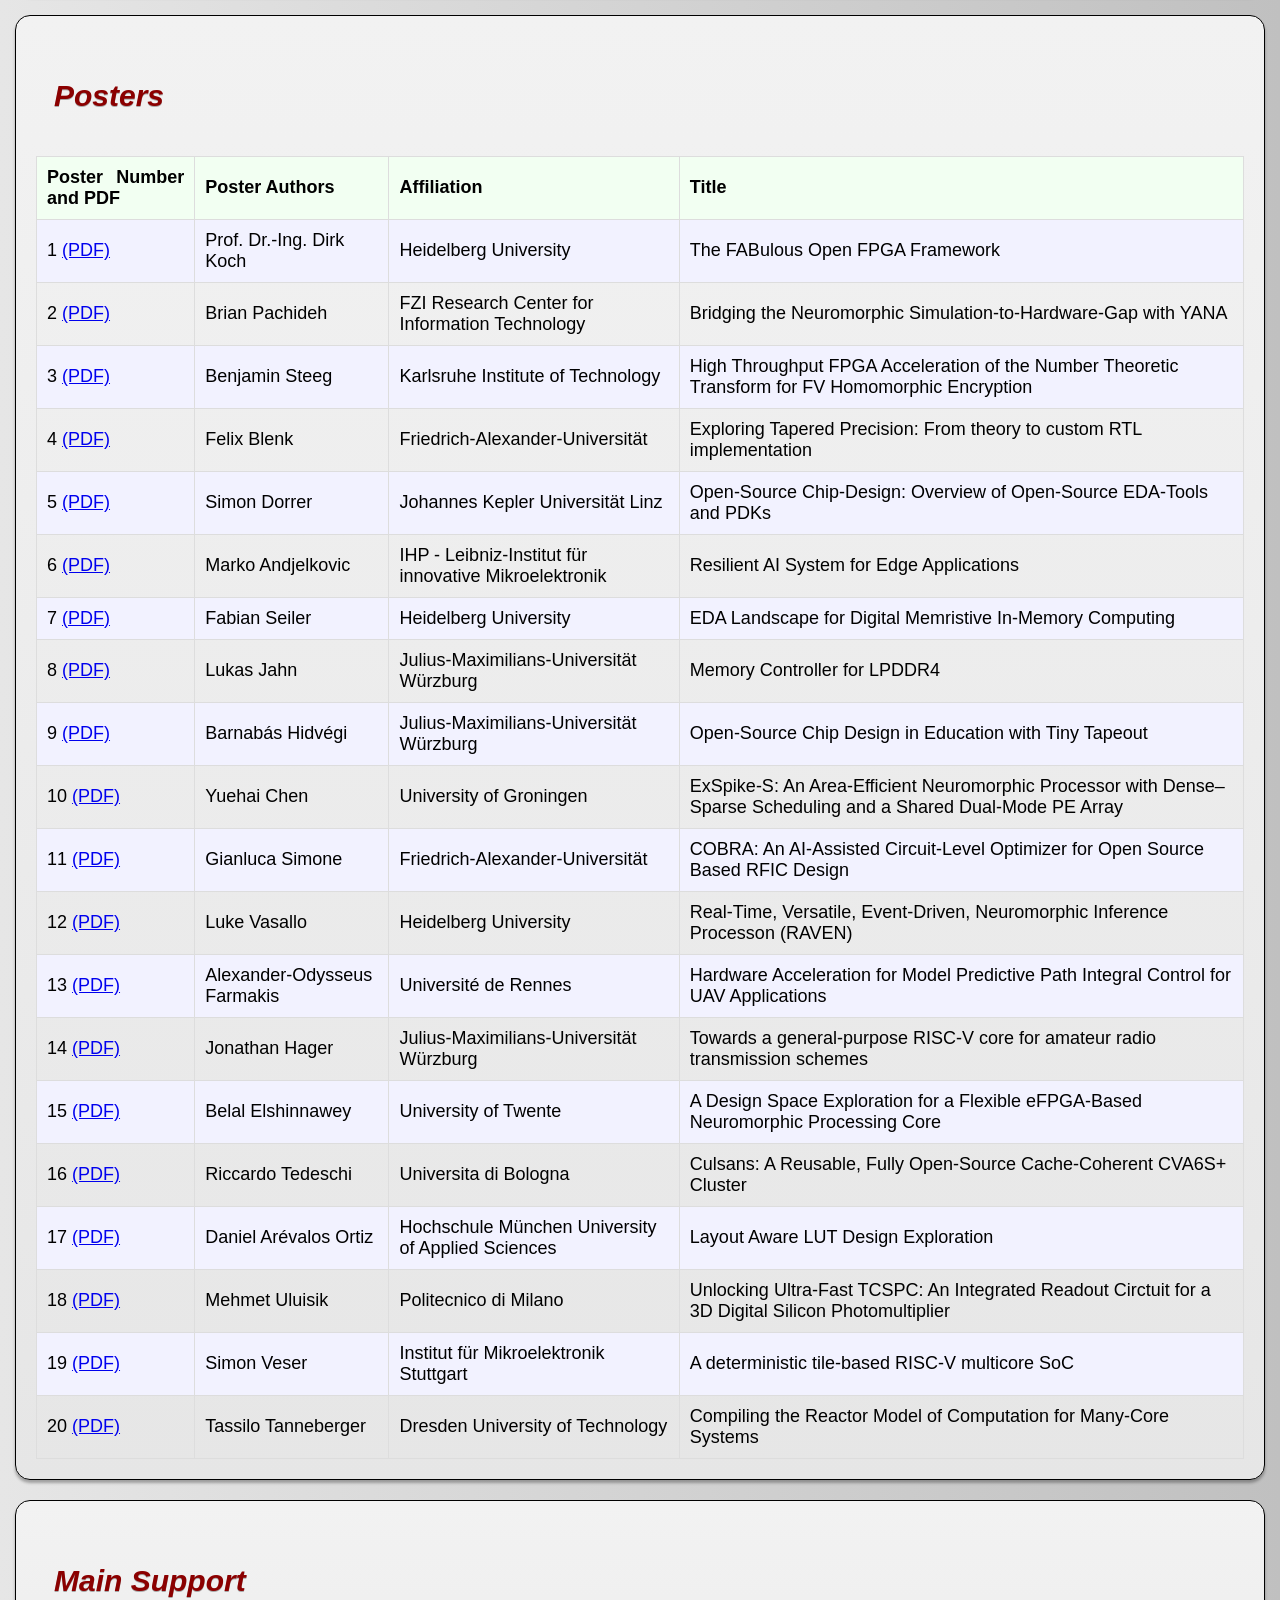
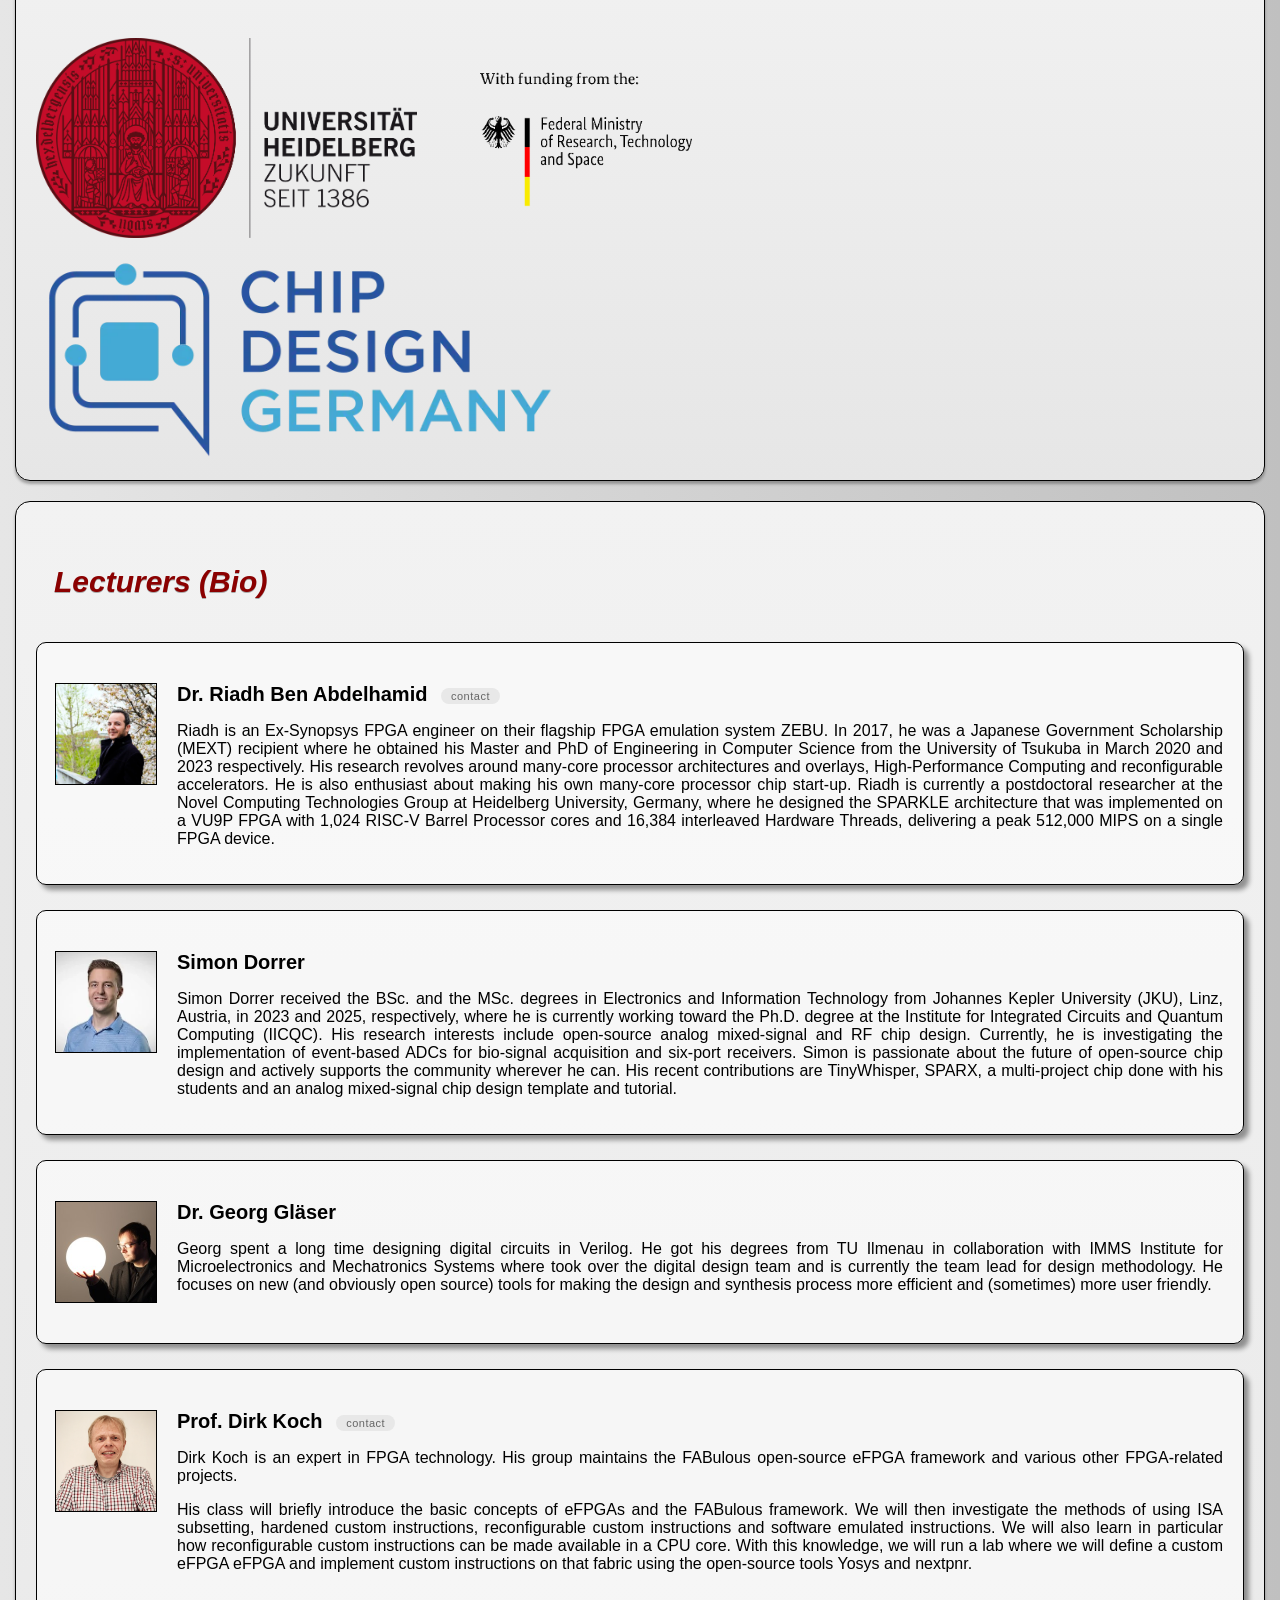
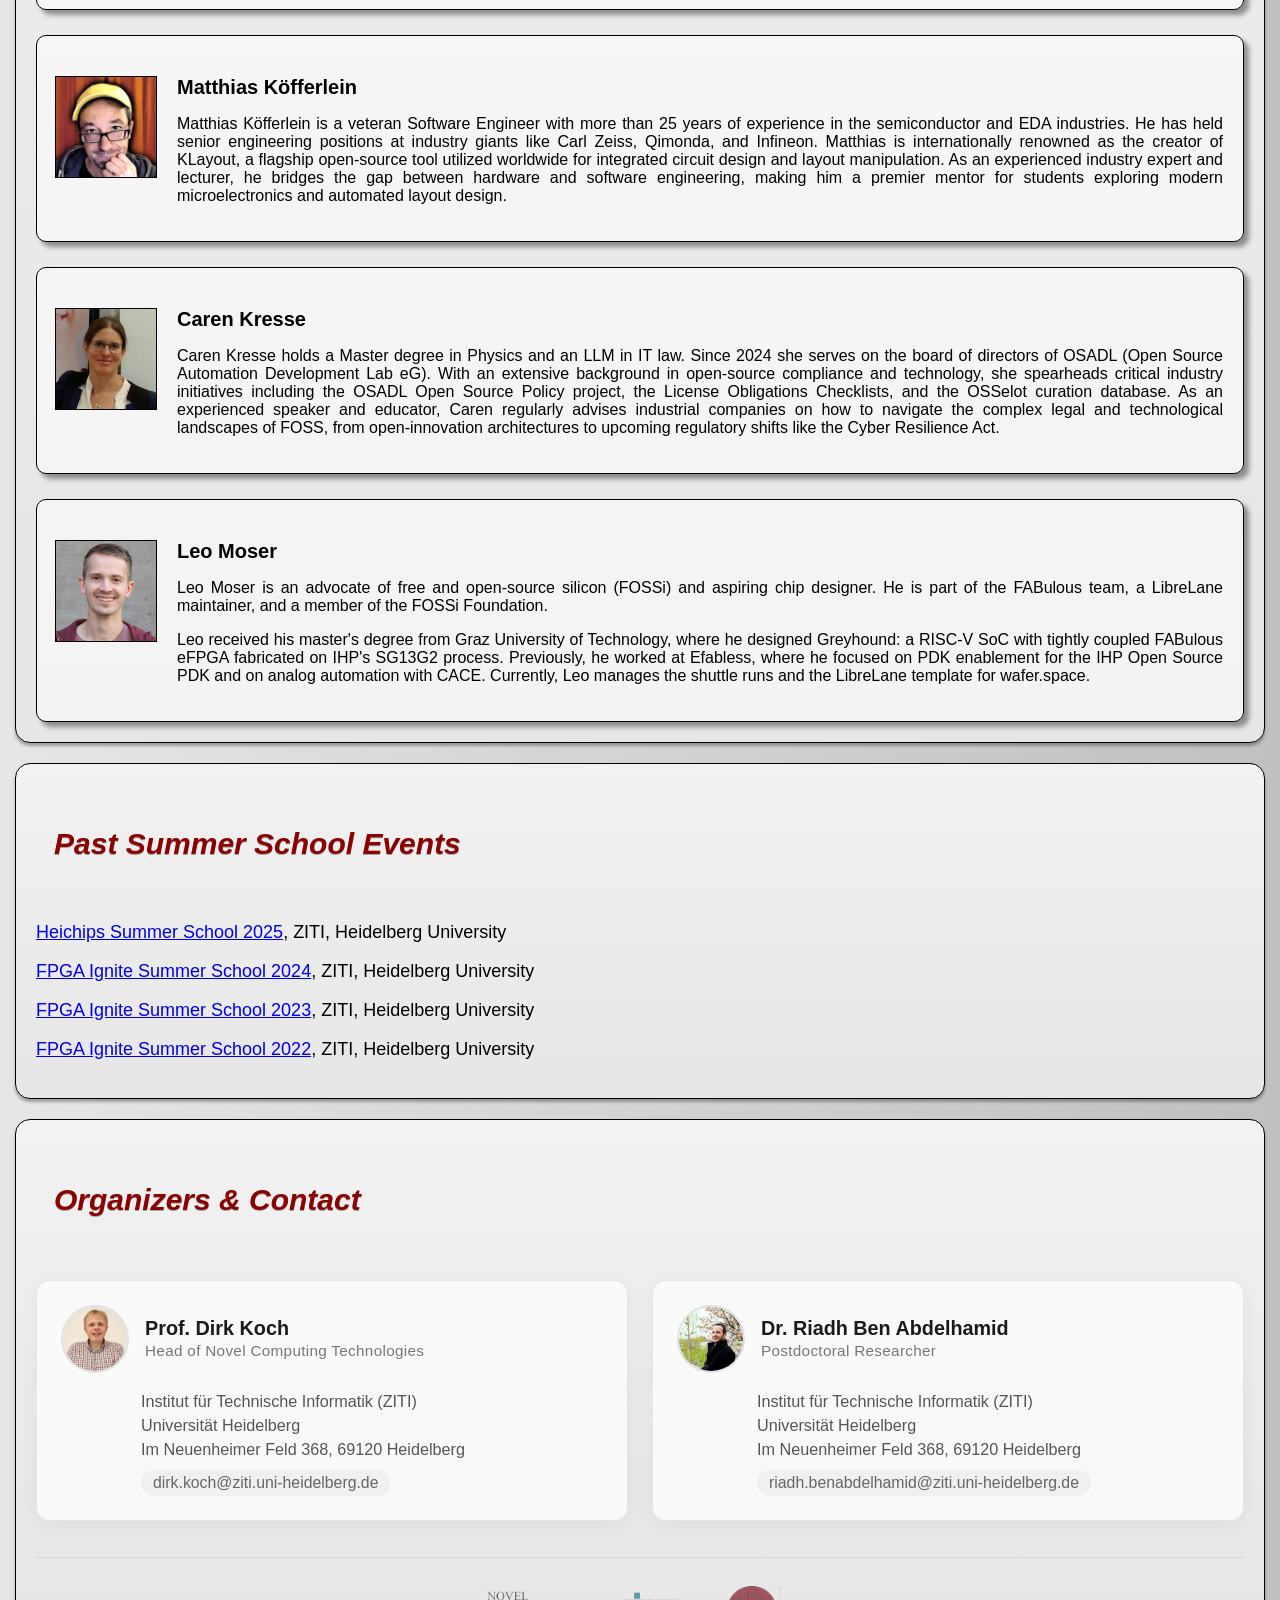
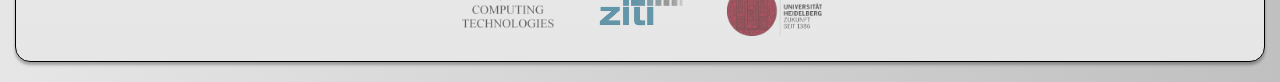
==== commit 397d218a: "Adding the slides for the Intro into agentic AI for hardware design and verification" ====
--- a/index.html
+++ b/index.html
@@ -567,7 +567,7 @@
                 <h4 class="prog-title">Introduction to Agentic AI for Hardware Design and Verification</h4>
                 <p class="prog-speaker"><a href="#bio-riadh-id">Riadh Ben Abdelhamid</a></p>
                 <div class="prog-materials">
-                    <!-- <a href="" target="_blank">PDF</a> | <a href="">Video</a> -->
+                    <a href="./presentations/agentic-ai-slides-riadh.html" target="_blank">Slides</a> <!-- <a href="" target="_blank">PDF</a> | <a href="">Video</a> -->
                 </div>
             </div>
         </div>
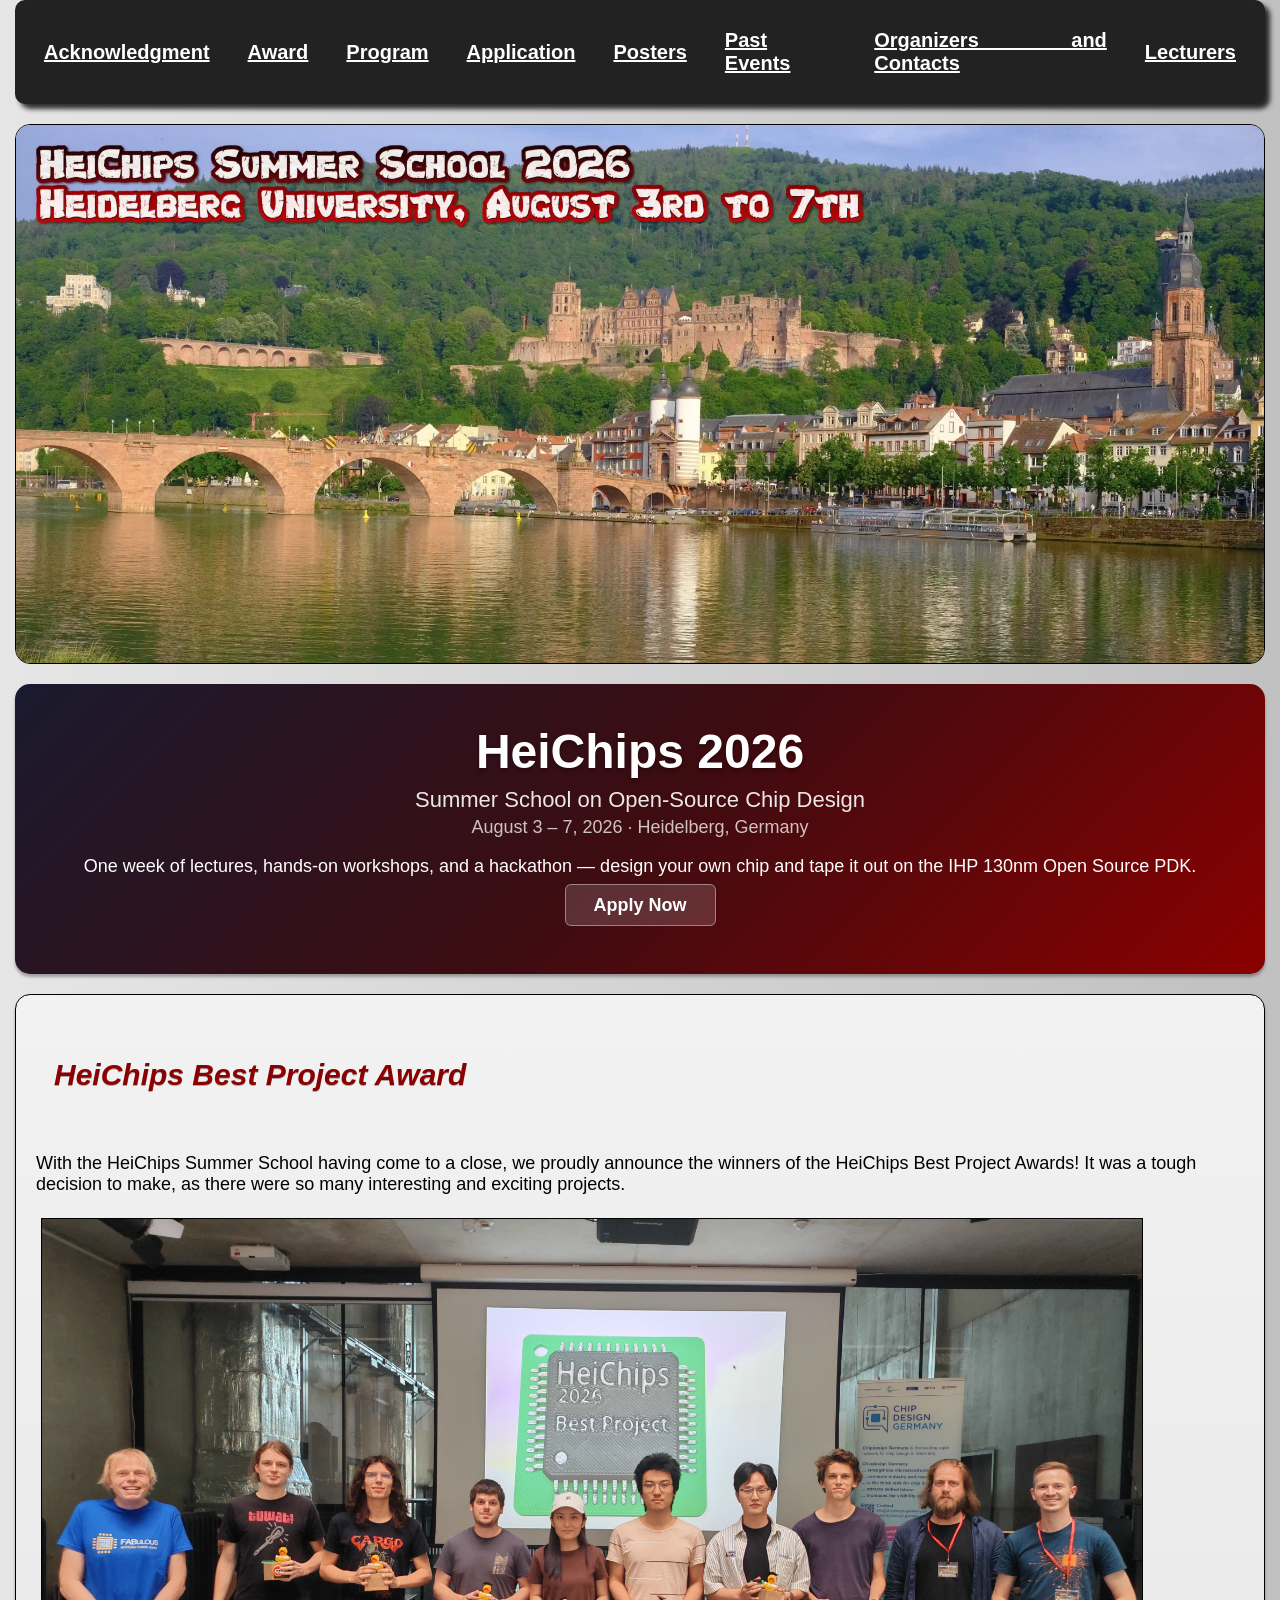
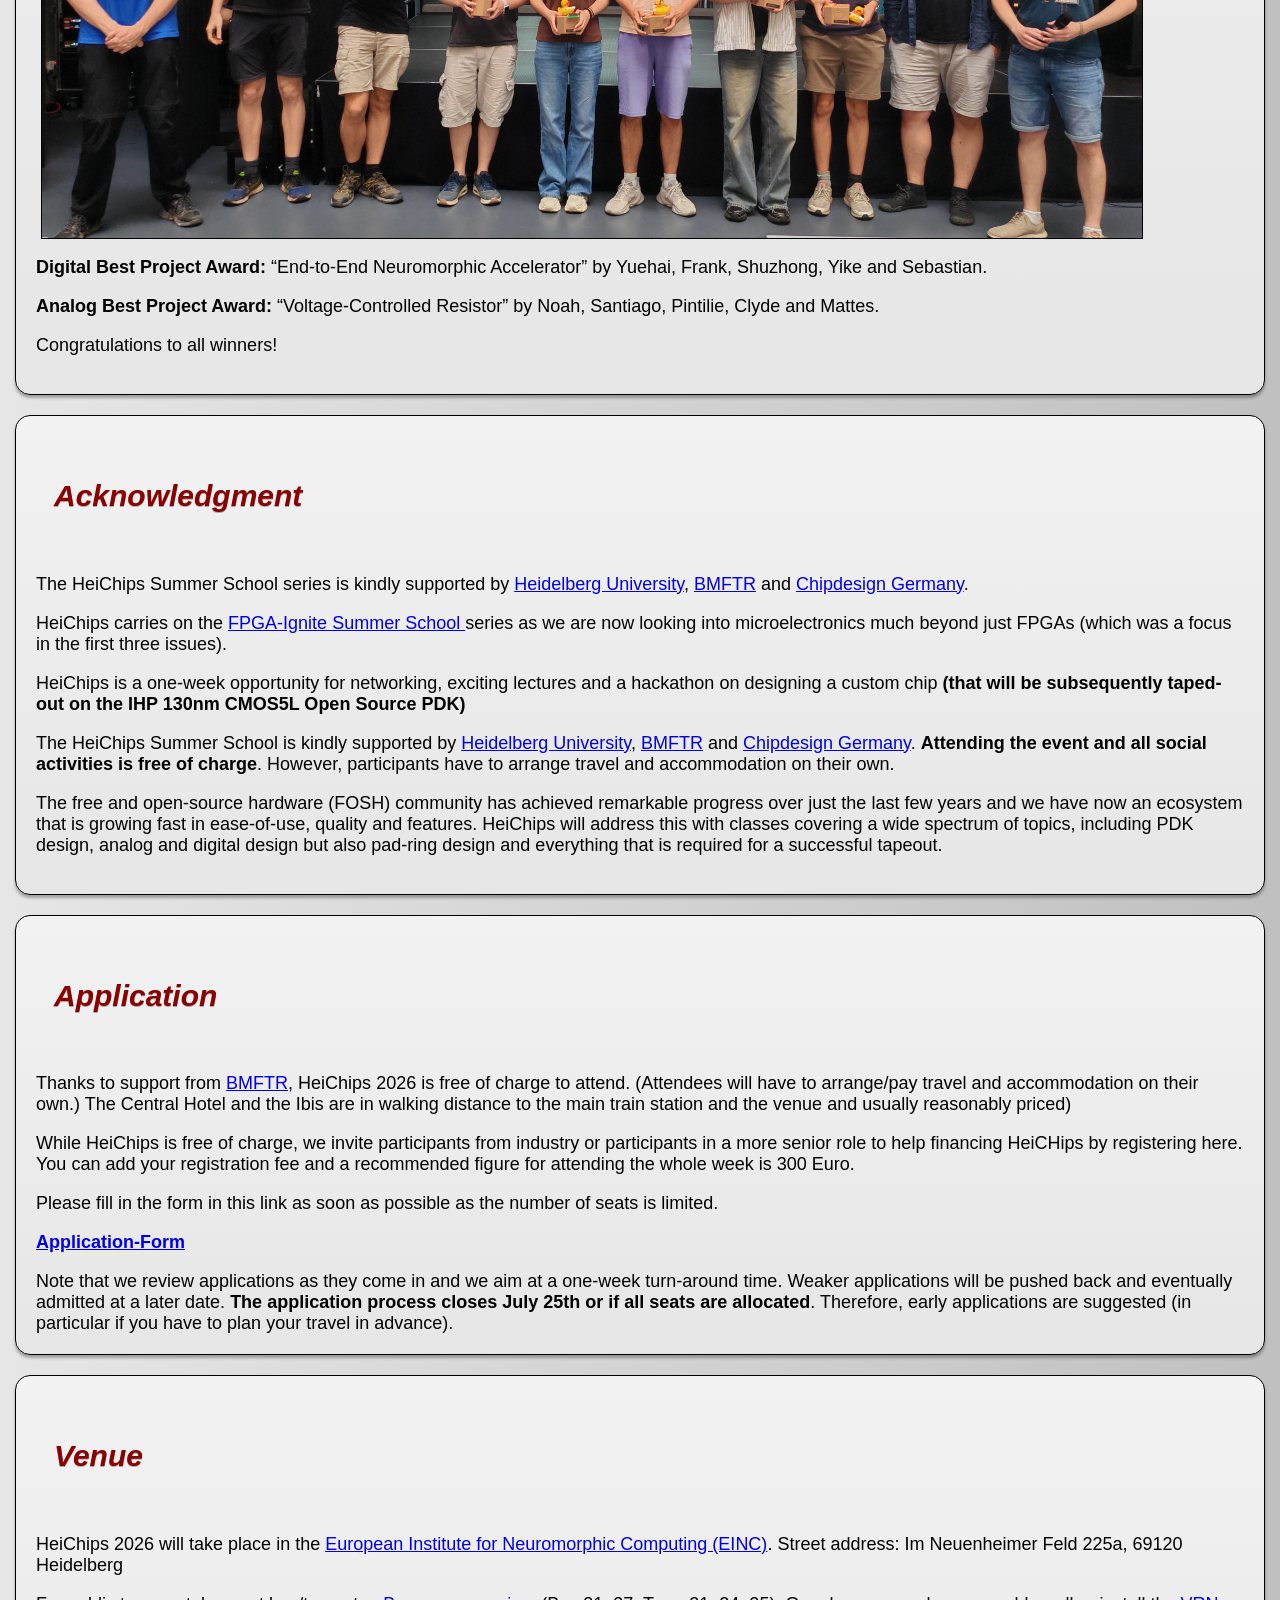
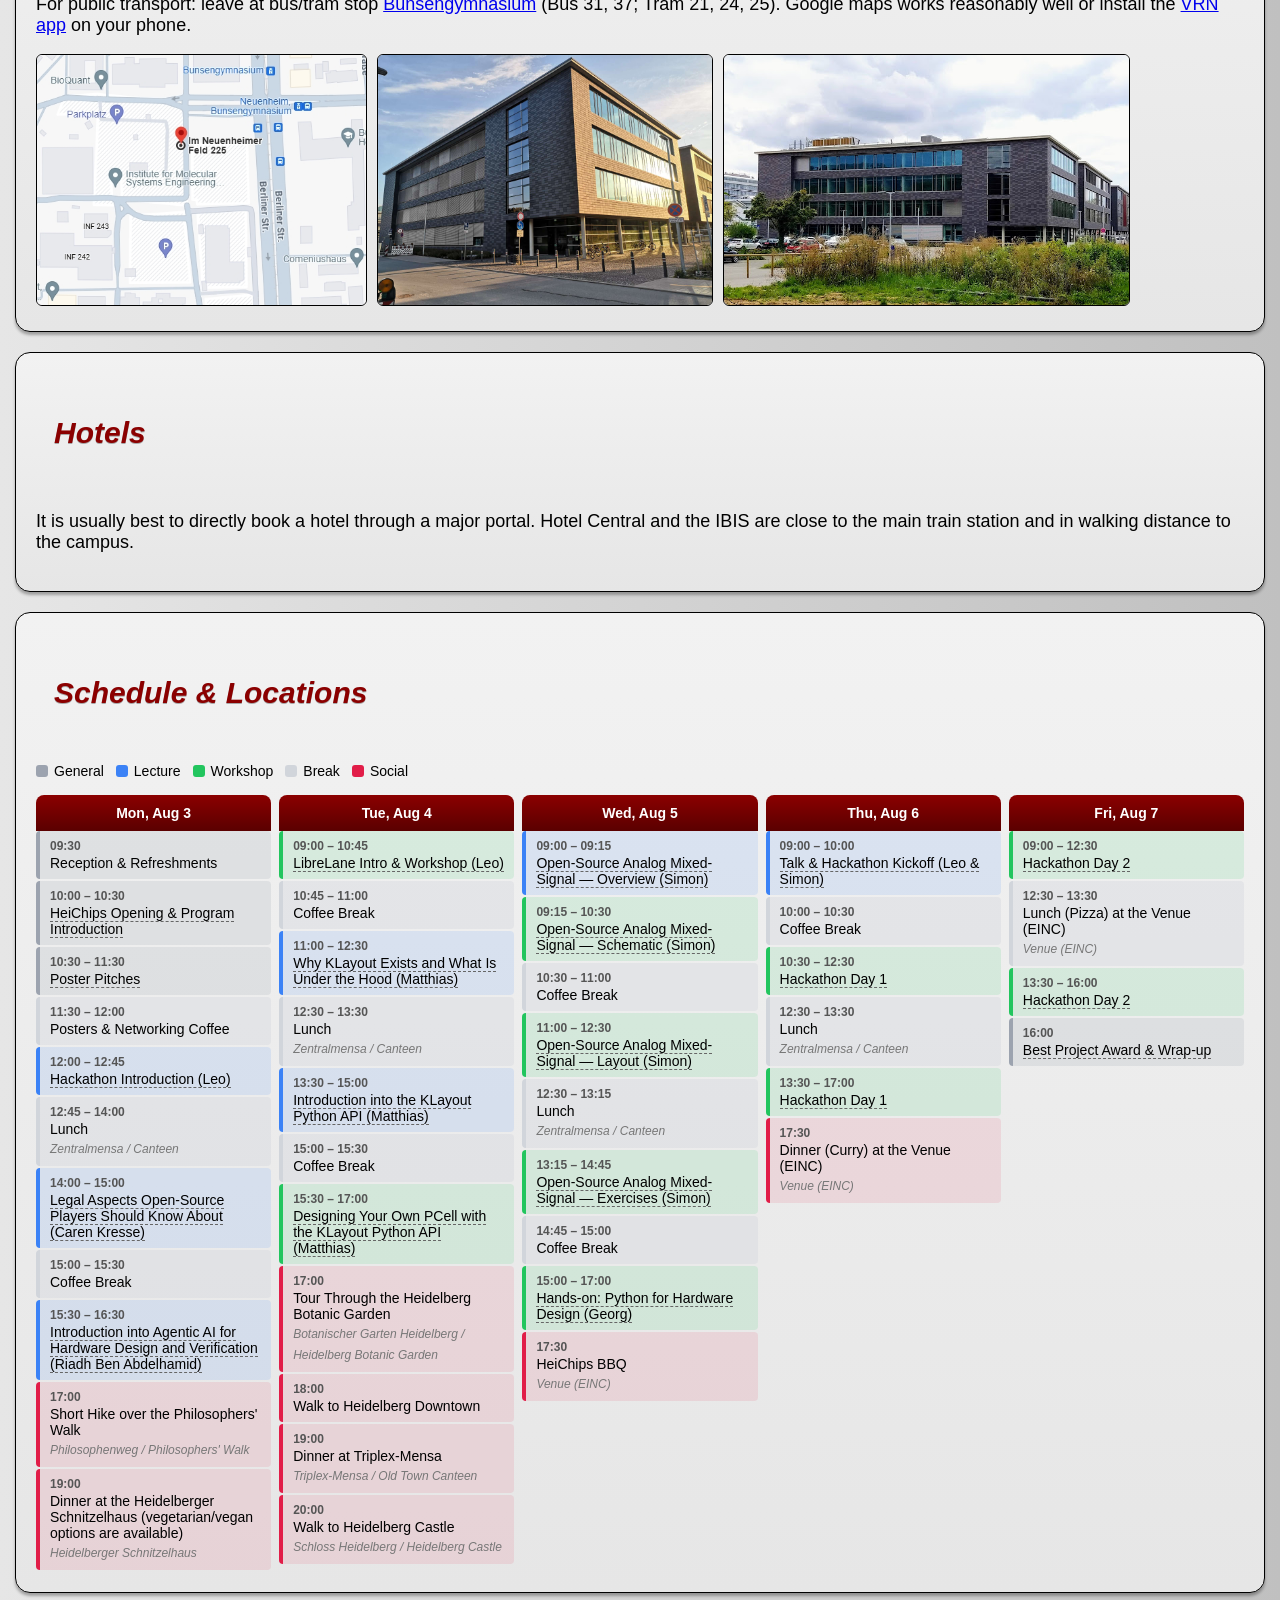
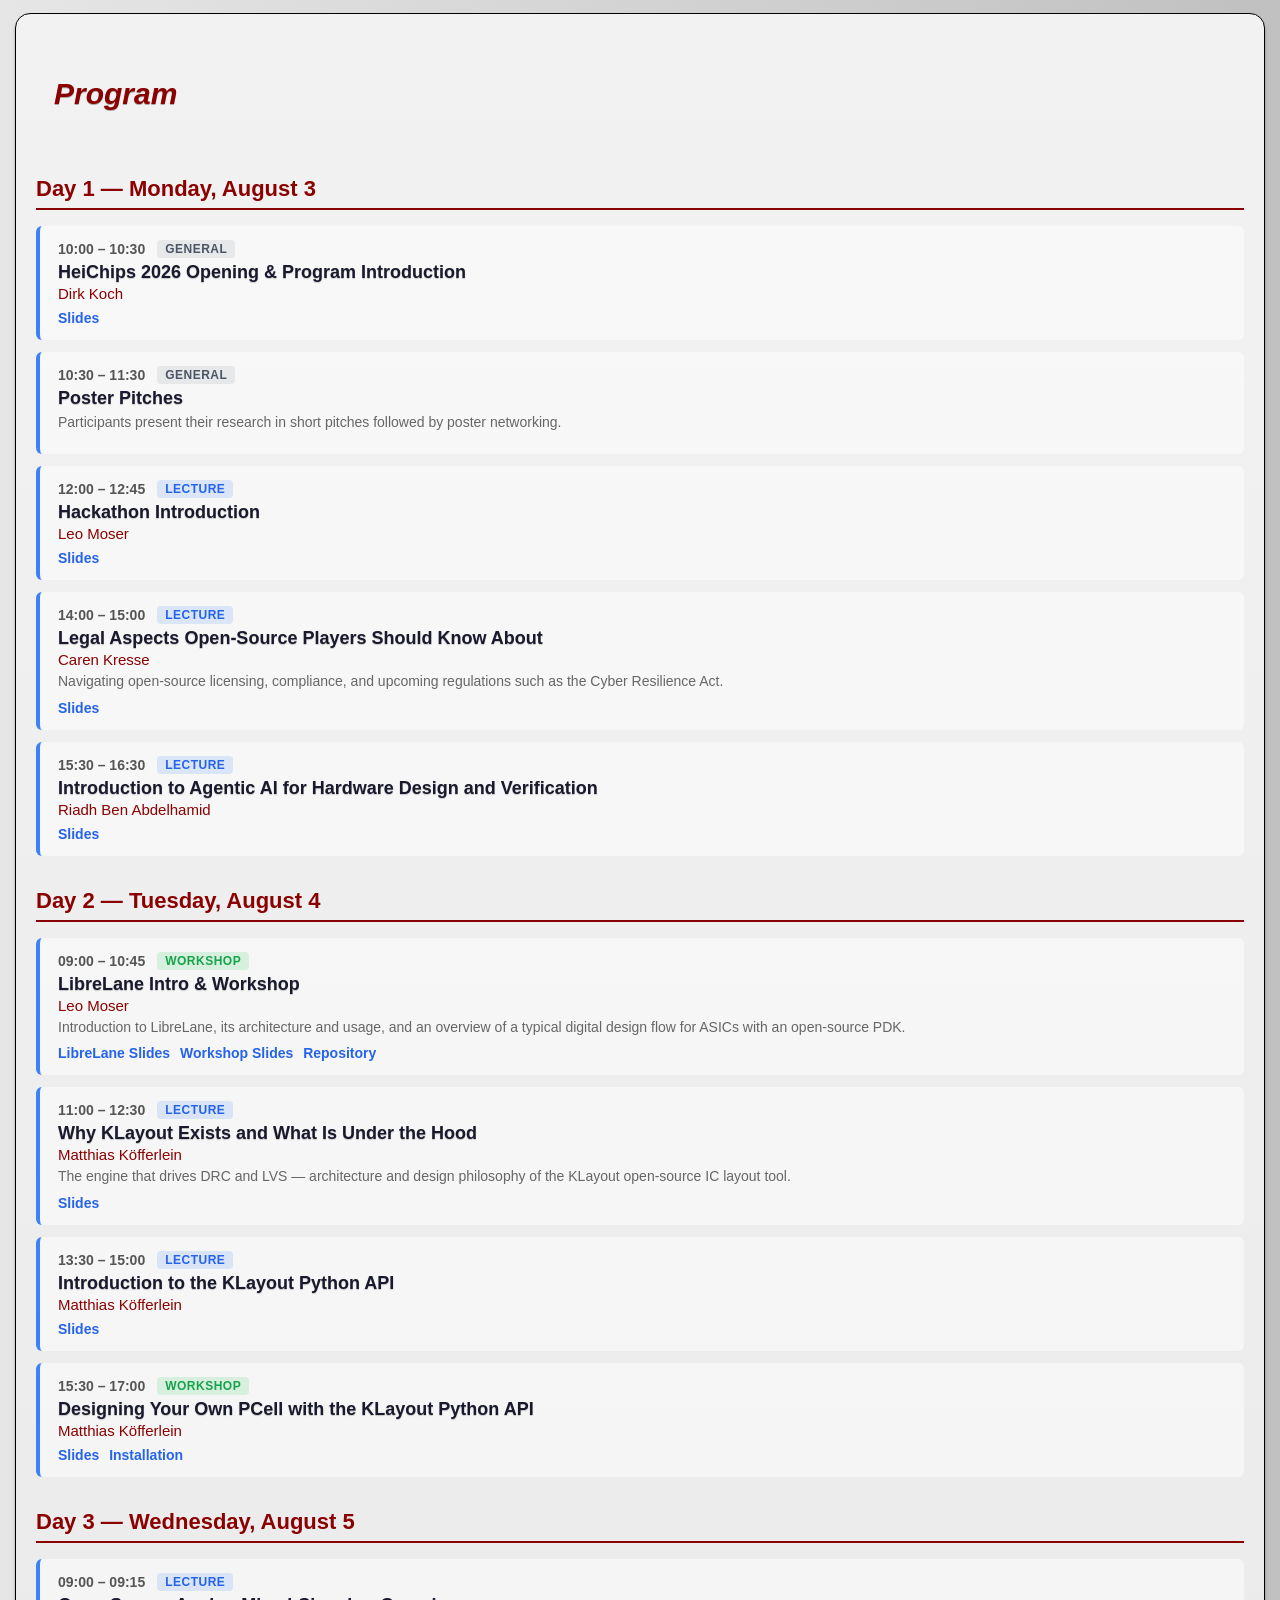
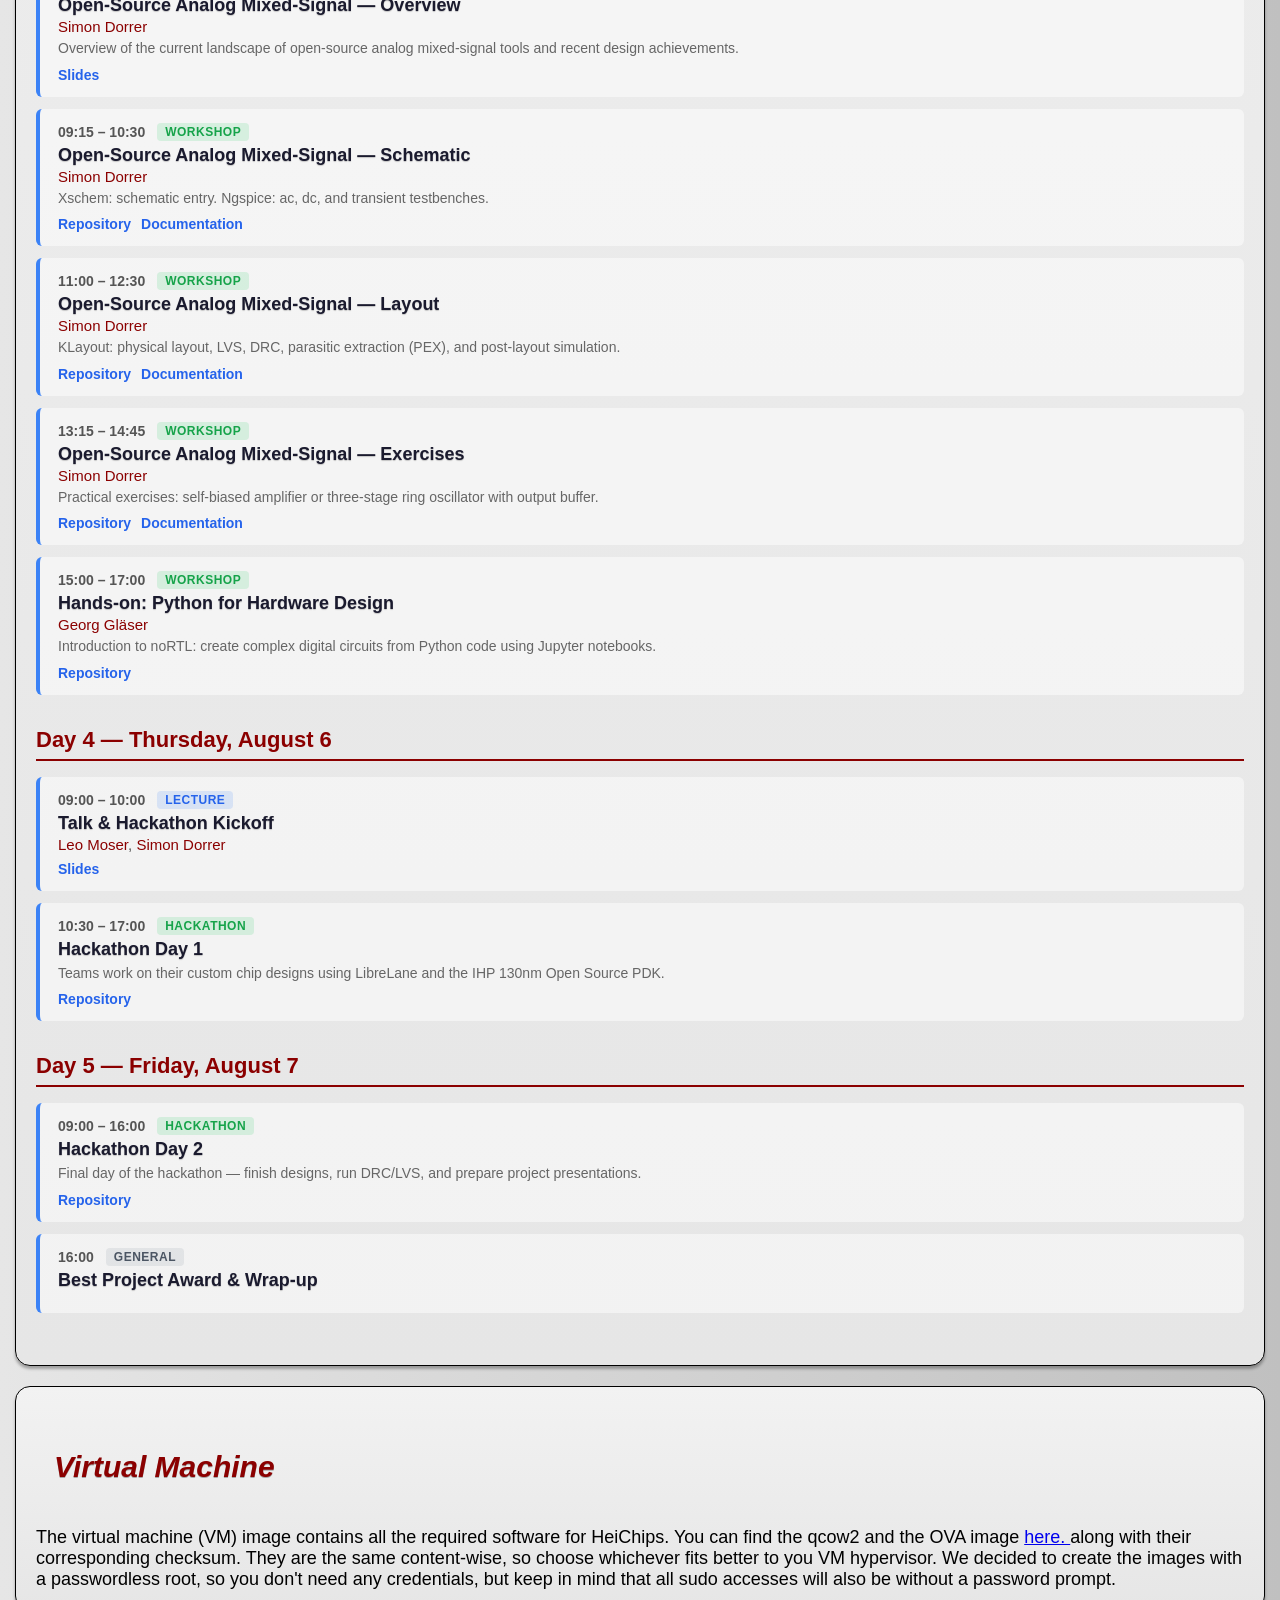
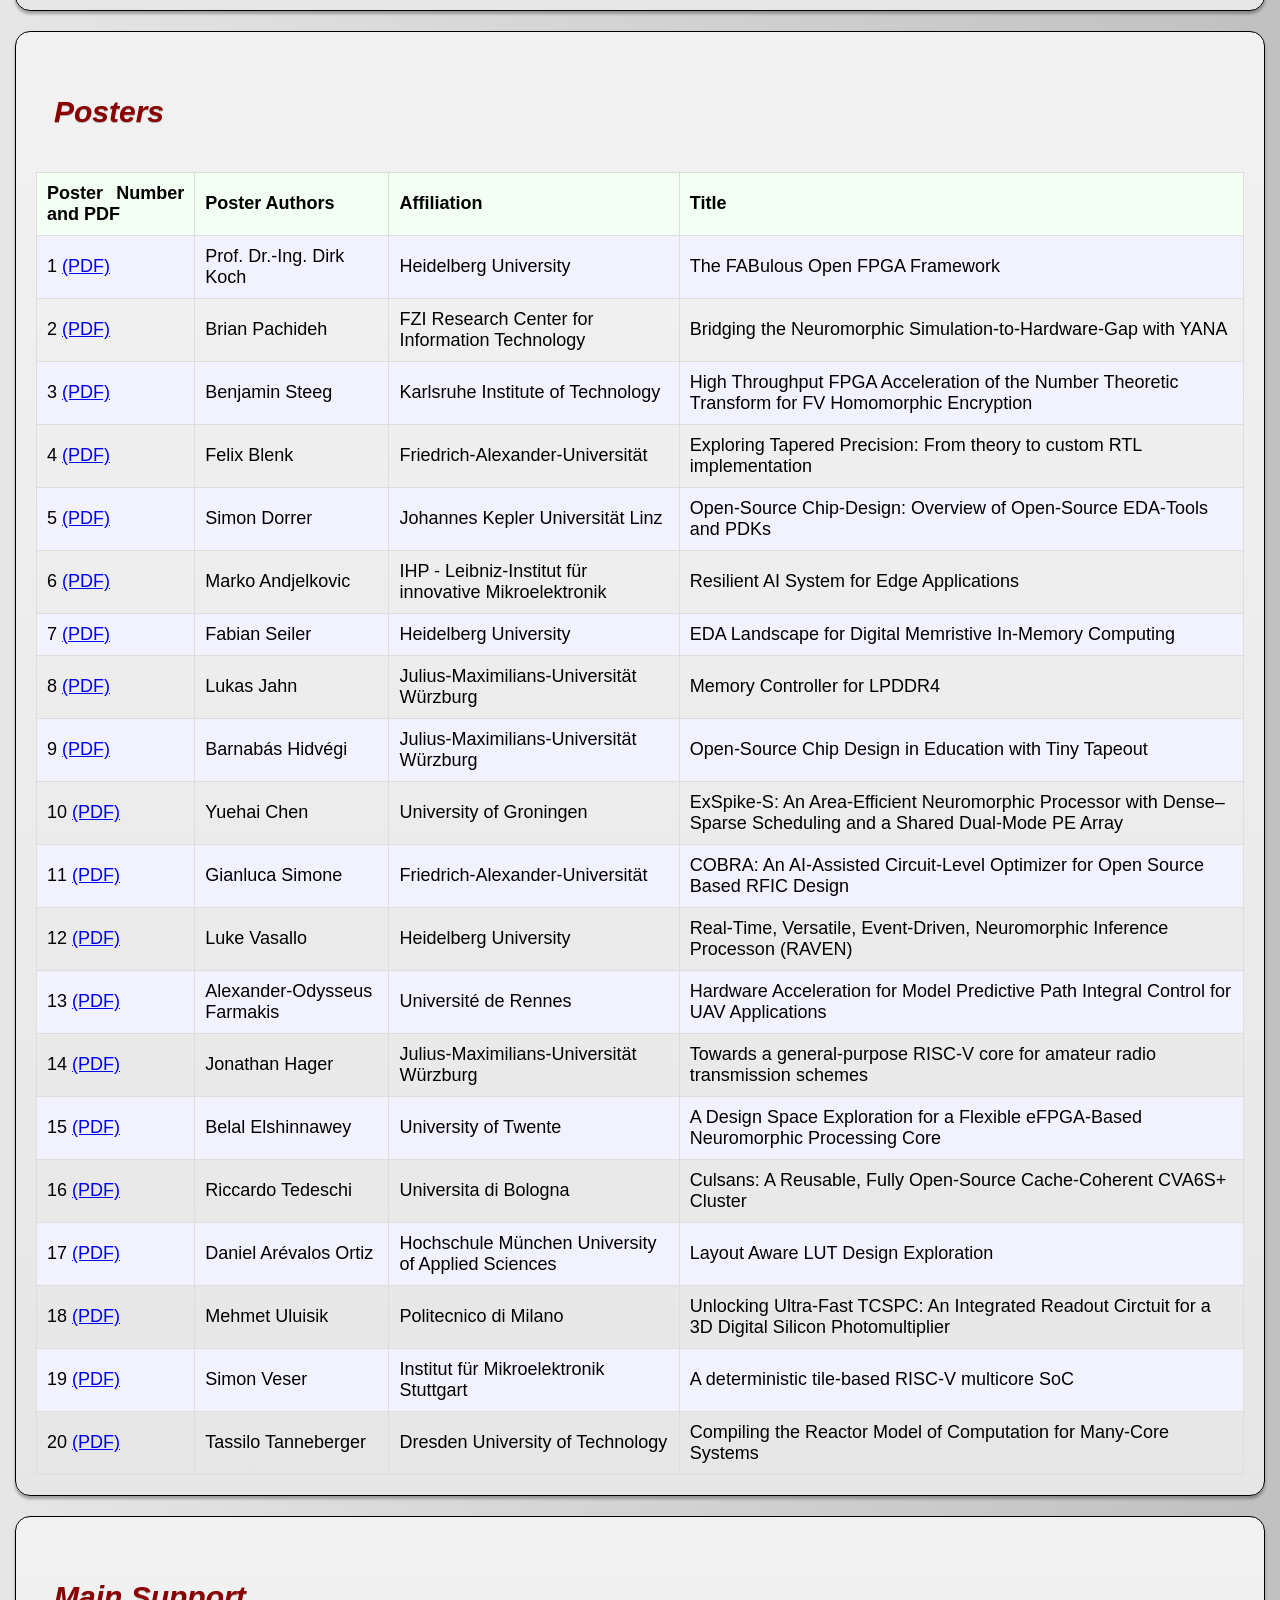
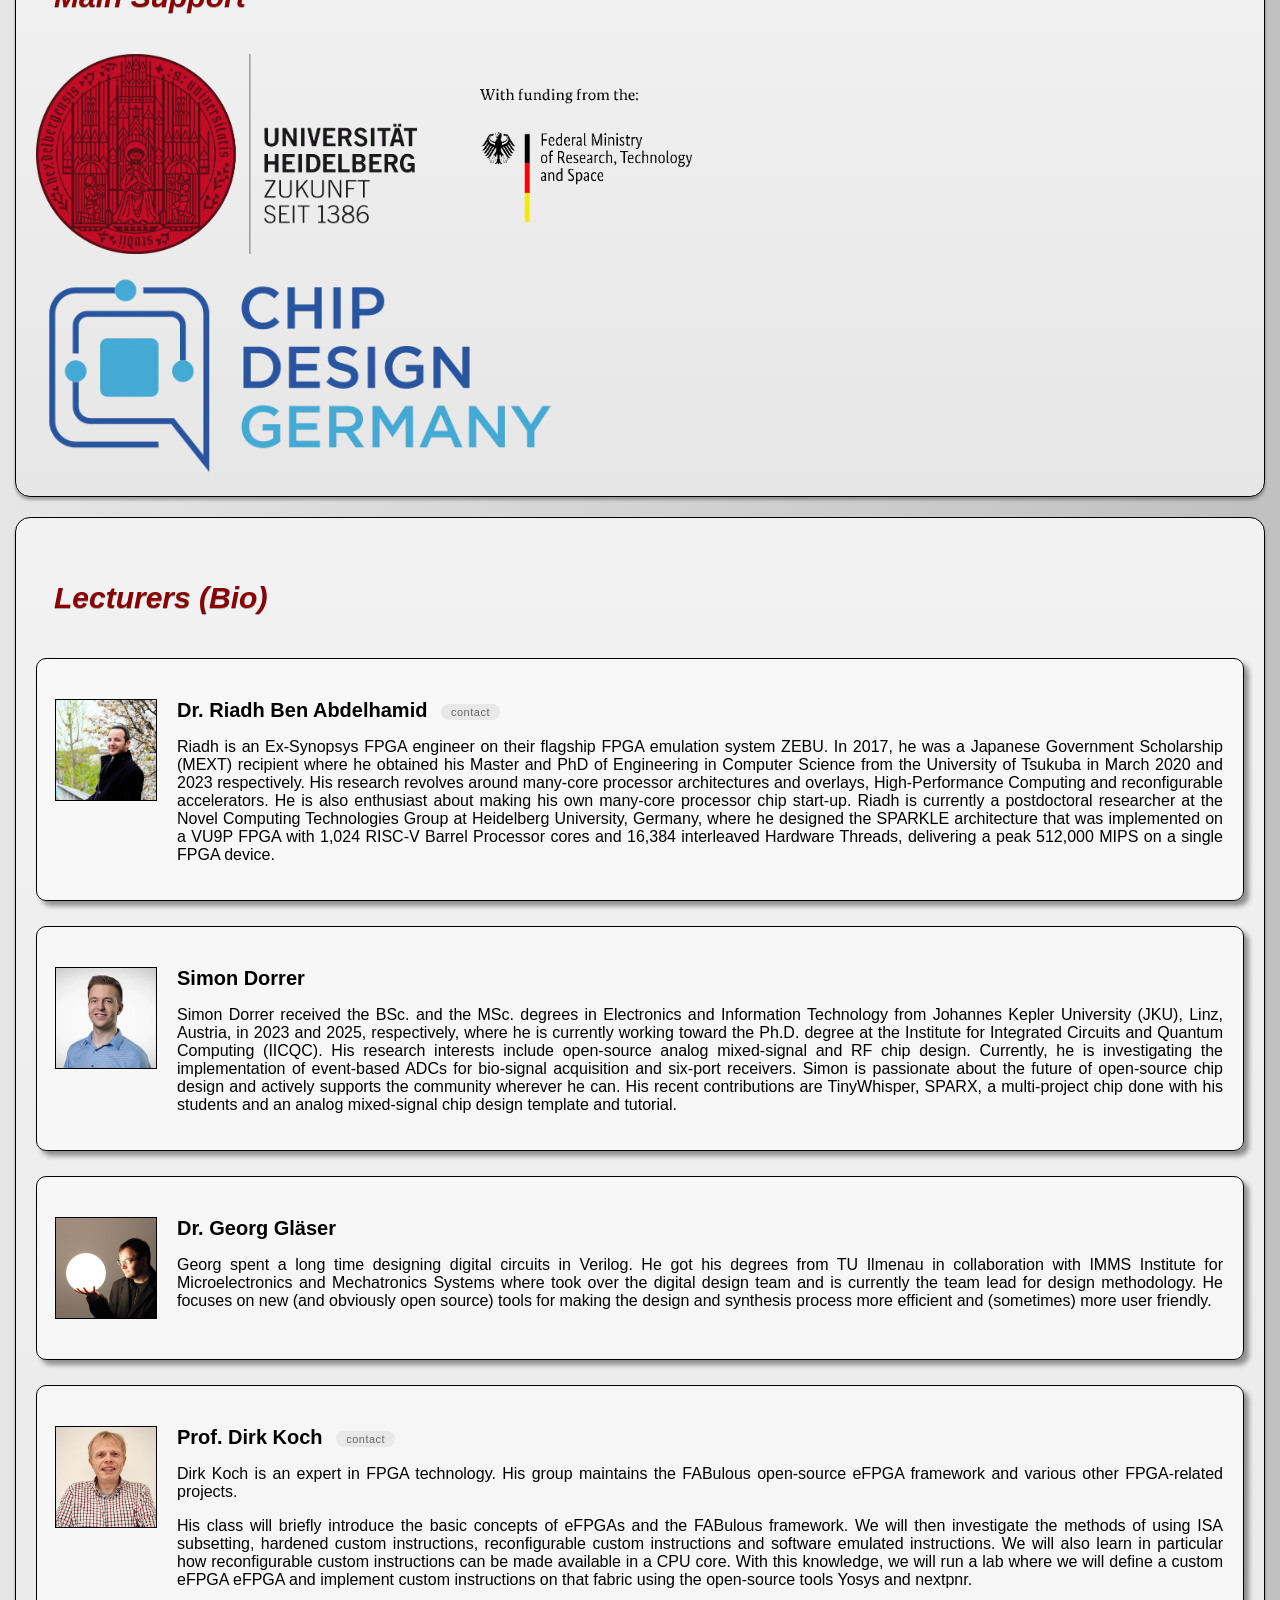
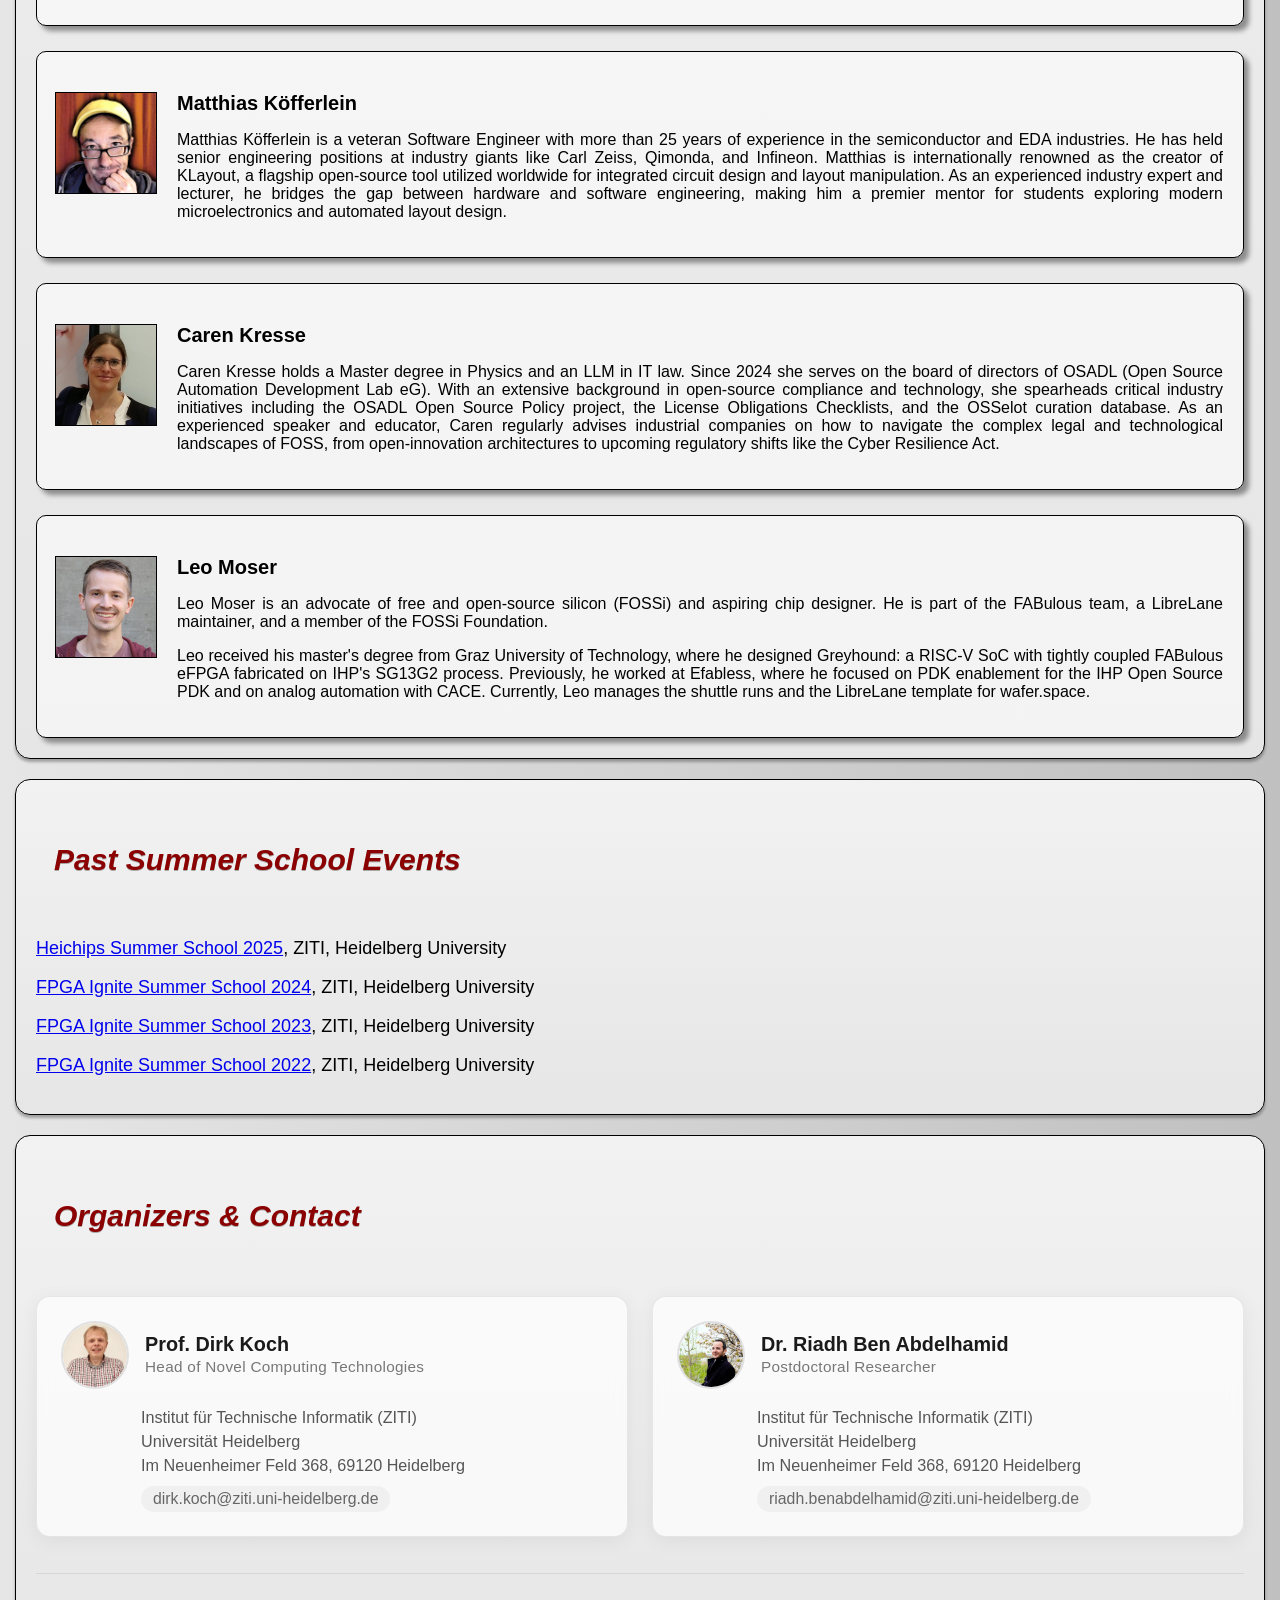
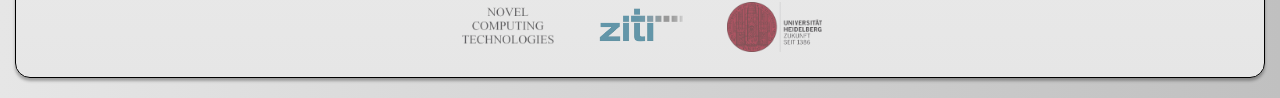
==== commit b12b830b: "Add slides about open-source licensing Signed-off-by: Leo Moser <leomoser99@gmail.com>" ====
--- a/index.html
+++ b/index.html
@@ -555,7 +555,7 @@
                 <p class="prog-description">Navigating open-source licensing, compliance, and upcoming regulations such
                     as the Cyber Resilience Act.</p>
                 <div class="prog-materials">
-                    <!-- <a href="" target="_blank">PDF</a> | <a href="">Video</a> -->
+                    <a href="./presentations/HeiChips-Summer-School_Legal-Aspects-Open-Source-Players-Should-Know-About.pdf" target="_blank">Slides</a> <!-- <a href="" target="_blank">PDF</a> | <a href="">Video</a> -->
                 </div>
             </div>
 
